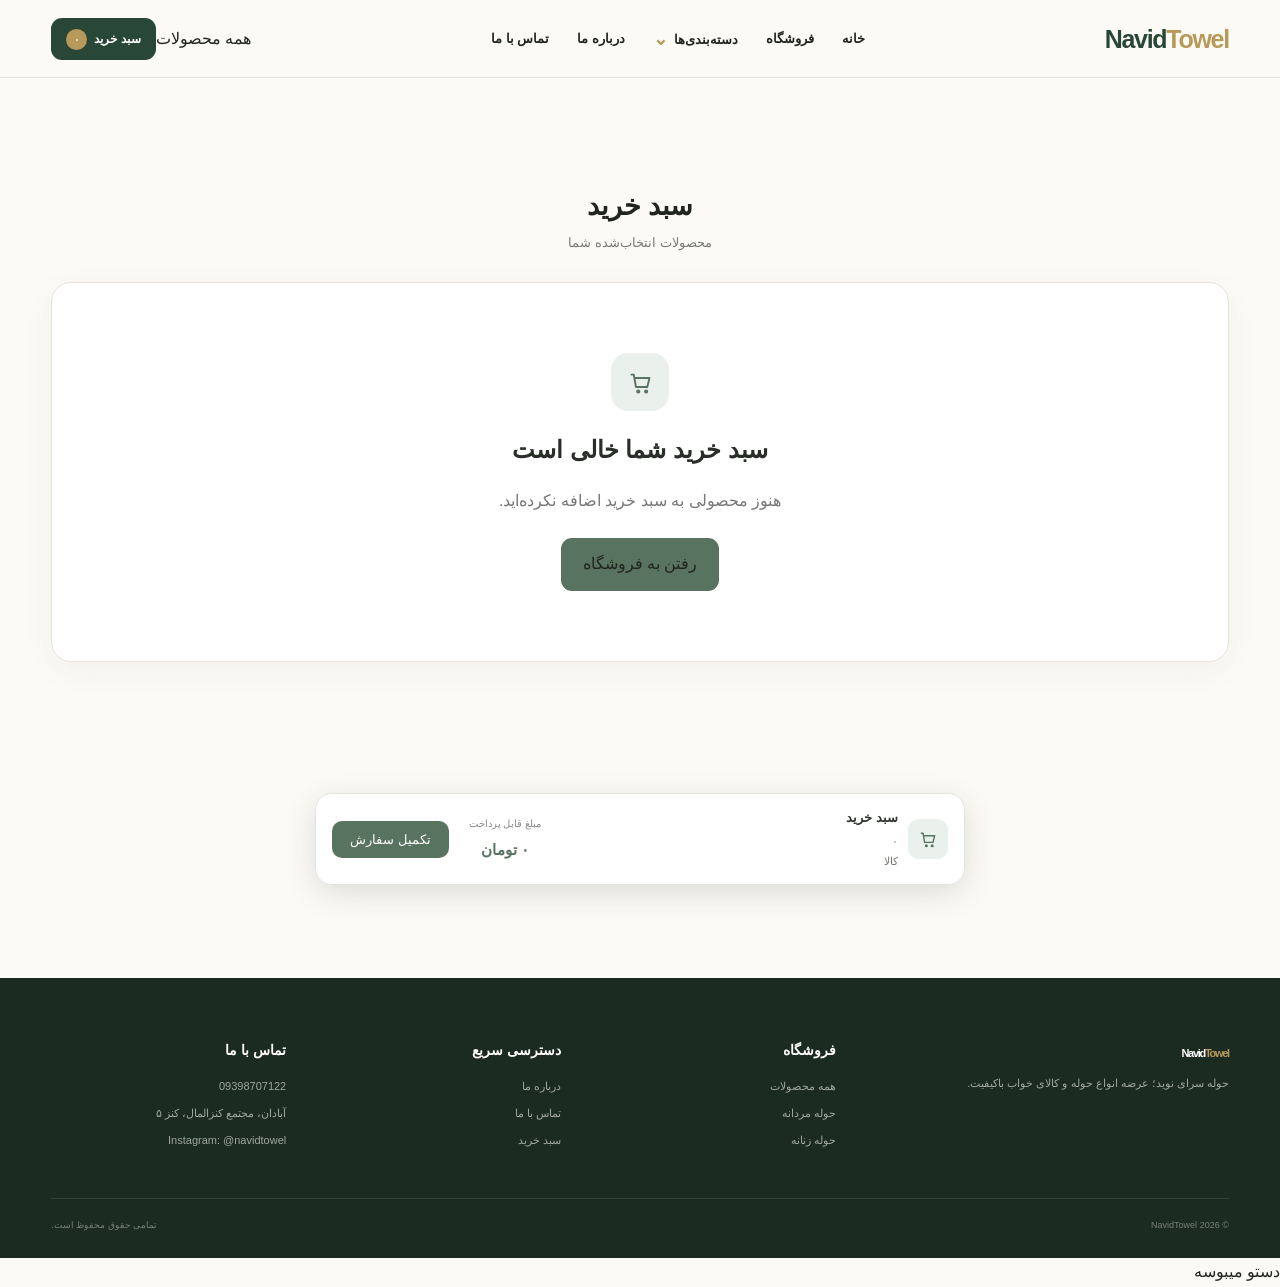
==== cart.html @ 25bb4049 "Update cart.html" ====
<!DOCTYPE html>
<html lang="fa" dir="rtl">
<head>
<meta charset="UTF-8">
<meta name="viewport" content="width=device-width, initial-scale=1.0">
<title>سبد خرید | NavidTowel</title>
<link rel="stylesheet" href="style.css">
<style>
/* =========================================================
   CART PAGE
========================================================= */
.cart-page {
    padding: 110px 0 150px;
    min-height: 100vh;
    font-family: Tahoma, Arial, sans-serif;
}
.cart-page,
.cart-page *,
.cart-bottom-bar,
.cart-bottom-bar *,
.footer,
.footer * {
    font-family: Tahoma, Arial, sans-serif;
}
/* =========================================================
   TITLE
========================================================= */
.cart-page-title {
    text-align: center;
    margin-bottom: 28px;
}
.cart-page-title h1 {
    font-size: 27px;
    margin: 0 0 5px;
    line-height: 1.4;
    color: #20251f;
}
.cart-page-title p {
    color: #777b73;
    margin: 0;
    font-size: 13px;
}
/* =========================================================
   MAIN LAYOUT
========================================================= */
.cart-layout {
    display: grid;
    grid-template-columns: 1fr 330px;
    gap: 25px;
    align-items: start;
}
/* =========================================================
   PRODUCTS
========================================================= */
.cart-products {
    display: flex;
    flex-direction: column;
    gap: 14px;
}
.cart-product {
    background: #fff;
    border: 1px solid #e8e5dc;
    border-radius: 18px;
    padding: 15px;
    display: flex;
    align-items: center;
    gap: 18px;
    box-shadow: 0 8px 30px rgba(30, 50, 38, .06);
    transition: .2s ease;
}
.cart-product:hover {
    box-shadow: 0 12px 35px rgba(30, 50, 38, .09);
    transform: translateY(-1px);
}
/* =========================================================
   PRODUCT IMAGE
========================================================= */
.cart-product-image {
    width: 105px;
    height: 105px;
    flex-shrink: 0;
    border-radius: 14px;
    overflow: hidden;
    background: #eef2ee;
    border: 1px solid #e1e8e1;
}
.cart-product-image img {
    width: 100%;
    height: 100%;
    object-fit: cover;
}
/* =========================================================
   PRODUCT INFO
========================================================= */
.cart-product-info {
    flex: 1;
    min-width: 0;
}
.cart-product-info h3 {
    margin: 0 0 8px;
    font-size: 17px;
    color: #252a25;
    line-height: 1.7;
}
.cart-product-price {
    color: #58735f;
    font-weight: bold;
    font-size: 14px;
}
.cart-product-old-price {
    color: #999;
    text-decoration: line-through;
    font-size: 12px;
    margin-right: 8px;
}
/* =========================================================
   QUANTITY
========================================================= */
.cart-product-controls {
    display: flex;
    align-items: center;
    gap: 7px;
}
.qty-btn {
    width: 32px;
    height: 32px;
    border: 1px solid #dce4dc;
    border-radius: 9px;
    background: #f0f4f0;
    color: #49604e;
    font-size: 18px;
    cursor: pointer;
    transition: .2s ease;
}
.qty-btn:hover {
    background: #dfe9e1;
    border-color: #cbd9cd;
}
.qty-number {
    min-width: 25px;
    text-align: center;
    font-weight: bold;
    color: #303730;
}
/* =========================================================
   TOTAL
========================================================= */
.cart-product-total {
    min-width: 125px;
    text-align: center;
    font-weight: bold;
    color: #58735f;
}
/* =========================================================
   REMOVE
========================================================= */
.remove-product {
    width: 34px;
    height: 34px;
    border: 1px solid #e4e4df;
    border-radius: 9px;
    background: #f7f7f4;
    color: #777;
    cursor: pointer;
    font-size: 17px;
    transition: .2s ease;
}
.remove-product:hover {
    background: #f3eaea;
    color: #9b5555;
    border-color: #ead6d6;
}
/* =========================================================
   ORDER SUMMARY
========================================================= */
.order-summary {
    background: #fff;
    border: 1px solid #e8e5dc;
    border-radius: 20px;
    padding: 22px;
    box-shadow: 0 8px 30px rgba(30, 50, 38, .07);
    position: sticky;
    top: 110px;
}
.order-summary h2 {
    margin: 0 0 20px;
    font-size: 19px;
    color: #252a25;
}
.summary-row {
    display: flex;
    justify-content: space-between;
    align-items: center;
    margin-bottom: 15px;
    color: #666;
    font-size: 14px;
    gap: 15px;
}
.summary-row strong {
    color: #333;
    text-align: left;
}
.summary-discount {
    color: #777 !important;
}
.summary-line {
    height: 1px;
    background: #e9e7df;
    margin: 18px 0;
}
.summary-final {
    display: flex;
    justify-content: space-between;
    align-items: center;
    gap: 15px;
}
.summary-final span {
    font-weight: bold;
    color: #303530;
}
.summary-final strong {
    color: #58735f;
    font-size: 20px;
}
.checkout-btn {
    width: 100%;
    border: none;
    background: #58735f;
    color: white;
    padding: 14px;
    border-radius: 12px;
    font-family: inherit;
    font-size: 14px;
    cursor: pointer;
    margin-top: 20px;
    transition: .2s ease;
}
.checkout-btn:hover {
    background: #4b6652;
    transform: translateY(-1px);
}
/* =========================================================
   BOTTOM CART
========================================================= */
.cart-bottom-bar {
    position: fixed;
    left: 50%;
    bottom: 15px;
    transform: translateX(-50%);
    width: min(650px, calc(100% - 30px));
    background: rgba(255,255,255,.97);
    border: 1px solid #e1e5df;
    border-radius: 17px;
    padding: 12px 16px;
    box-sizing: border-box;
    display: flex;
    align-items: center;
    gap: 20px;
    box-shadow: 0 8px 30px rgba(30,50,38,.14);
    z-index: 99999;
}
.bottom-cart-info {
    display: flex;
    align-items: center;
    gap: 10px;
}
.bottom-cart-icon {
    width: 40px;
    height: 40px;
    border-radius: 11px;
    background: #eaf0eb;
    display: flex;
    align-items: center;
    justify-content: center;
    color: #58735f;
}
.bottom-cart-icon svg {
    width: 20px;
    height: 20px;
}
.bottom-cart-text strong {
    display: block;
    font-size: 13px;
    color: #303530;
}
.bottom-cart-text span {
    display: block;
    color: #777b73;
    font-size: 11px;
    margin-top: 3px;
}
.bottom-cart-details {
    flex: 1;
    display: flex;
    justify-content: flex-end;
}
.bottom-detail {
    text-align: center;
}
.bottom-detail span {
    display: block;
    color: #888;
    font-size: 10px;
}
.bottom-detail strong {
    display: block;
    margin-top: 3px;
    font-size: 15px;
}
.bottom-final {
    color: #58735f;
}
.bottom-checkout {
    border: none;
    background: #58735f;
    color: white;
    font-family: inherit;
    padding: 11px 18px;
    border-radius: 10px;
    cursor: pointer;
    white-space: nowrap;
    transition: .2s ease;
}
.bottom-checkout:hover {
    background: #4b6652;
}
/* =========================================================
   EMPTY CART
========================================================= */
.empty-cart-page {
    background: #fff;
    border: 1px solid #e8e5dc;
    border-radius: 20px;
    padding: 70px 20px;
    text-align: center;
    box-shadow: 0 8px 30px rgba(30,50,38,.05);
}
.empty-cart-icon {
    width: 58px;
    height: 58px;
    margin: 0 auto 17px;
    border-radius: 17px;
    background: #eaf0eb;
    color: #58735f;
    display: flex;
    align-items: center;
    justify-content: center;
}
.empty-cart-icon svg {
    width: 27px;
    height: 27px;
}
.empty-cart-page h2 {
    margin: 0 0 8px;
    color: #292e29;
}
.empty-cart-page p {
    color: #777;
    margin-bottom: 22px;
}
.back-shop-btn {
    display: inline-block;
    background: #58735f;
    color: white;
    text-decoration: none;
    padding: 12px 22px;
    border-radius: 11px;
    transition: .2s ease;
}
.back-shop-btn:hover {
    background: #4b6652;
}
/* =========================================================
   MOBILE HEADER
========================================================= */
.mobile-menu-btn,
.mobile-cart-btn,
.mobile-menu,
.mobile-menu-overlay {
    display: none;
}
.mobile-header-actions {
    display: none;
}
.mobile-small-btn {
    width: 42px;
    height: 42px;
    border-radius: 12px;
    display: flex;
    align-items: center;
    justify-content: center;
    text-decoration: none;
    box-sizing: border-box;
    transition: .2s ease;
}
.mobile-small-btn svg {
    width: 19px;
    height: 19px;
}
.mobile-small-btn:first-child {
    background: #edf1ed;
    color: #58735f;
}
.mobile-small-btn:last-child {
    background: #58735f;
    color: #fff;
}
/* =========================================================
   MOBILE
========================================================= */
@media (max-width: 850px) {
    .header {
        padding: 8px 0 !important;
        position: fixed !important;
        top: 0;
        left: 0;
        right: 0;
        z-index: 9999;
    }
    .header-inner {
        display: flex !important;
        align-items: center !important;
        justify-content: space-between !important;
        position: relative;
        min-height: 42px;
    }
    .nav,
    .header-actions {
        display: none !important;
    }
    .mobile-menu-btn {
        display: flex;
        align-items: center;
        justify-content: center;
        width: 42px;
        height: 42px;
        border: none;
        border-radius: 12px;
        background: #edf1ed;
        color: #58735f;
        cursor: pointer;
        flex-shrink: 0;
    }
    .mobile-menu-btn svg {
        width: 21px;
        height: 21px;
    }
    .mobile-header-logo {
        position: absolute;
        left: 50%;
        transform: translateX(-50%);
        font-size: 18px !important;
        white-space: nowrap;
        margin: 0 !important;
    }
    .mobile-header-actions {
        display: flex;
        align-items: center;
        gap: 6px;
        margin-right: auto;
        flex-shrink: 0;
    }
    .mobile-cart-btn {
        display: none !important;
    }
    .cart-layout {
        grid-template-columns: 1fr;
    }
    .order-summary {
        display: none;
    }
    .cart-product {
        padding: 11px;
        gap: 11px;
        flex-wrap: wrap;
    }
    .cart-product-image {
        width: 75px;
        height: 75px;
    }
    .cart-product-info h3 {
        font-size: 14px;
    }
    .cart-product-price {
        font-size: 12px;
    }
    .cart-product-controls {
        order: 4;
        width: 100%;
        justify-content: flex-start;
    }
    .cart-product-total {
        margin-right: auto;
        min-width: auto;
        font-size: 12px;
    }
    .cart-bottom-bar {
        bottom: 9px;
        width: calc(100% - 18px);
        padding: 9px;
        gap: 8px;
    }
    .bottom-cart-icon {
        width: 34px;
        height: 34px;
    }
    .bottom-cart-icon svg {
        width: 17px;
        height: 17px;
    }
    .bottom-cart-text strong {
        font-size: 11px;
    }
    .bottom-cart-text span {
        font-size: 9px;
    }
    .bottom-detail span {
        font-size: 8px;
    }
    .bottom-detail strong {
        font-size: 12px;
    }
    .bottom-checkout {
        padding: 9px 10px;
        font-size: 10px;
    }
    /* =====================================================
       MOBILE MENU
    ===================================================== */
    .mobile-menu-overlay {
        display: block;
        position: fixed;
        inset: 0;
        background: rgba(0,0,0,.45);
        z-index: 9998;
        opacity: 0;
        visibility: hidden;
        transition: .25s ease;
    }
    .mobile-menu-overlay.active {
        opacity: 1;
        visibility: visible;
    }
    .mobile-menu {
        display: flex;
        flex-direction: column;
        position: fixed;
        top: 10px;
        right: 10px;
        bottom: 10px;
        width: 286px;
        max-width: calc(100vw - 20px);
        background: #fcfaf5;
        border-radius: 22px;
        z-index: 9999;
        box-shadow: 0 20px 60px rgba(0,0,0,.18);
        transform: translateX(calc(100% + 20px));
        transition: transform .3s ease;
        overflow: hidden;
        box-sizing: border-box;
    }
    .mobile-menu.active {
        transform: translateX(0);
    }
    .mobile-menu-header {
        min-height: 76px;
        padding: 15px 15px 10px;
        display: flex;
        align-items: center;
        justify-content: space-between;
        box-sizing: border-box;
    }
    .mobile-menu-brand {
        display: flex;
        align-items: center;
        gap: 10px;
    }
    .mobile-menu-logo-box {
        width: 42px;
        height: 42px;
        border-radius: 13px;
        background: #294737;
        color: white;
        display: grid;
        place-items: center;
        font-weight: bold;
        font-size: 20px;
    }
    .mobile-menu-brand strong {
        display: block;
        color: #294737;
        font-size: 14px;
    }
    .mobile-menu-brand span {
        display: block;
        color: #777;
        font-size: 10px;
        margin-top: 2px;
    }
    .mobile-menu-close {
        width: 38px;
        height: 38px;
        border: 0;
        border-radius: 11px;
        background: #f0f0f0;
        color: #222;
        font-size: 25px;
        cursor: pointer;
    }
    .mobile-menu-links {
        display: flex;
        flex-direction: column;
        gap: 3px;
        padding: 8px 12px;
        overflow-y: auto;
    }
    .mobile-menu-links a,
    .mobile-category-button {
        width: 100%;
        min-height: 47px;
        box-sizing: border-box;
        border: 0;
        background: transparent;
        border-radius: 13px;
        display: flex;
        align-items: center;
        gap: 11px;
        padding: 0 12px;
        color: #333;
        text-decoration: none;
        font-family: Tahoma, Arial, sans-serif;
        font-size: 12px;
        cursor: pointer;
        text-align: right;
    }
    .mobile-menu-links a:hover,
    .mobile-category-button:hover {
        background: #eef0ee;
    }
    .side-icon {
        width: 28px;
        text-align: center;
        color: #58735f;
        font-size: 15px;
        flex-shrink: 0;
        display: flex;
        align-items: center;
        justify-content: center;
    }
    .side-icon svg {
        width: 18px;
        height: 18px;
    }
    .mobile-category-button {
        justify-content: flex-start;
    }
    .side-arrow {
        margin-right: auto;
        transition: transform .2s ease;
    }
    .mobile-category-button.active .side-arrow {
        transform: rotate(180deg);
    }
    .mobile-category-list {
        display: none;
        padding: 3px 0 5px 0;
    }
    .mobile-category-list.active {
        display: block;
    }
    .mobile-category-list a {
        min-height: 37px;
        padding-right: 50px;
        font-size: 11px;
        background: transparent;
    }
    .mobile-menu-discount {
        position: relative;
    }
    .discount-badge {
        margin-right: auto;
        background: #58735f;
        color: white;
        border-radius: 20px;
        padding: 3px 8px;
        font-size: 9px;
    }
    .mobile-menu-bottom {
        margin-top: auto;
        display: grid;
        grid-template-columns: repeat(3, 1fr);
        gap: 7px;
        padding: 10px 12px 12px;
        border-top: 1px solid #e5dfd2;
    }
    .mobile-menu-bottom a {
        min-height: 55px;
        display: flex;
        flex-direction: column;
        align-items: center;
        justify-content: center;
        gap: 4px;
        background: #f0f0f0;
        color: #58735f;
        text-decoration: none;
        border-radius: 12px;
        font-size: 18px;
    }
    .mobile-menu-bottom a svg {
        width: 19px;
        height: 19px;
    }
    .mobile-menu-bottom small {
        font-size: 9px;
        color: #555;
    }
}
/* =========================================================
   SMALL PHONES
========================================================= */
@media (max-width: 500px) {
    .cart-page {
        padding-top: 95px;
        padding-bottom: 110px;
    }
    .cart-page-title {
        margin-bottom: 18px;
    }
    .cart-page-title h1 {
        font-size: 23px;
        margin-bottom: 3px;
    }
    .cart-page-title p {
        font-size: 12px;
    }
    .bottom-cart-info {
        flex: 1;
    }
    .bottom-checkout {
        padding: 10px 15px;
        font-size: 11px;
    }
}
/* =========================================================
   VERY SMALL PHONES
========================================================= */
@media (max-width: 360px) {
    .mobile-menu-btn,
    .mobile-small-btn {
        width: 36px;
        height: 36px;
    }
    .mobile-header-logo {
        font-size: 16px !important;
    }
    .bottom-cart-text {
        display: none;
    }
}
</style>
</head>
<body class="home-page">
<!-- =====================================================
     HEADER
===================================================== -->
<header class="header">
<div class="container header-inner">
<button
    type="button"
    class="mobile-menu-btn"
    id="mobileMenuBtn"
    aria-label="منو"
>
<svg
    viewBox="0 0 24 24"
    fill="none"
    stroke="currentColor"
    stroke-width="1.8"
    stroke-linecap="round"
>
    <path d="M4 7h16"/>
    <path d="M4 12h16"/>
    <path d="M4 17h16"/>
</svg>
</button>
<a
    href="index.html"
    class="logo mobile-header-logo"
>
    Navid<span>Towel</span>
</a>
<!-- موبایل: خانه + محصولات -->
<div class="mobile-header-actions">
<a
    href="index.html"
    class="mobile-small-btn"
    aria-label="صفحه اصلی"
>
<svg
    viewBox="0 0 24 24"
    fill="none"
    stroke="currentColor"
    stroke-width="1.7"
    stroke-linecap="round"
    stroke-linejoin="round"
>
    <path d="M3.5 10.8 12 4l8.5 6.8"/>
    <path d="M5.5 9.8V20h13V9.8"/>
    <path d="M9.5 20v-6h5v6"/>
</svg>
</a>
<a
    href="shop.html"
    class="mobile-small-btn"
    aria-label="فروشگاه"
>
<svg
    viewBox="0 0 24 24"
    fill="none"
    stroke="currentColor"
    stroke-width="1.7"
    stroke-linecap="round"
    stroke-linejoin="round"
>
    <path d="M4 8.5h16"/>
    <path d="M5 8.5 6.2 4h11.6L19 8.5"/>
    <path d="M5 8.5v11.5h14V8.5"/>
    <path d="M9 20v-6h6v6"/>
</svg>
</a>
</div>
<!-- دسکتاپ -->
<nav class="nav">
<a href="index.html">
    خانه
</a>
<a href="shop.html">
    فروشگاه
</a>
<div class="nav-category">
<button
    type="button"
    class="nav-category-btn"
>
    دسته‌بندی‌ها
    <span>⌄</span>
</button>
<div class="category-dropdown">
<a href="shop.html?category=men">
    حوله مردانه
</a>
<a href="shop.html?category=women">
    حوله زنانه
</a>
<a href="shop.html?category=kids">
    حوله بچگانه
</a>
<a href="shop.html?category=bath">
    حوله حمامی
</a>
<a href="shop.html?category=pool">
    حوله استخری
</a>
<a href="shop.html?category=meter">
    حوله متری
</a>
<a href="shop.html?category=robe">
    تن‌پوش
</a>
</div>
</div>
<a href="index.html#about">
    درباره ما
</a>
<a href="index.html#contact">
    تماس با ما
</a>
</nav>
<div class="header-actions">
<a
    href="shop.html"
    class="all-products-btn"
>
    همه محصولات
</a>
<button
    type="button"
    class="cart-btn"
    onclick="window.location.href='cart.html'"
>
    سبد خرید
    <b
        class="cartCount"
        id="headerCartCount"
    >
        0
    </b>
</button>
</div>
</div>
</header>
<!-- =====================================================
     MOBILE MENU
===================================================== -->
<div
    class="mobile-menu-overlay"
    id="mobileMenuOverlay"
></div>
<aside
    class="mobile-menu"
    id="mobileMenu"
>
<div class="mobile-menu-header">
<div class="mobile-menu-brand">
<div class="mobile-menu-logo-box">
    N
</div>
<div>
<strong>
    NavidTowel
</strong>
<span>
    فروشگاه حوله و کالای خواب
</span>
</div>
</div>
<button
    type="button"
    class="mobile-menu-close"
    id="mobileMenuClose"
    aria-label="بستن منو"
>
    ×
</button>
</div>
<nav class="mobile-menu-links">
<a href="index.html">
<span class="side-icon">
<svg
    viewBox="0 0 24 24"
    fill="none"
    stroke="currentColor"
    stroke-width="1.7"
    stroke-linecap="round"
    stroke-linejoin="round"
>
    <path d="M3.5 10.8 12 4l8.5 6.8"/>
    <path d="M5.5 9.8V20h13V9.8"/>
    <path d="M9.5 20v-6h5v6"/>
</svg>
</span>
<span>
    صفحه اصلی
</span>
</a>
<div>
<button
    type="button"
    class="mobile-category-button"
    id="mobileCategoryButton"
>
<span class="side-icon">
<svg
    viewBox="0 0 24 24"
    fill="none"
    stroke="currentColor"
    stroke-width="1.7"
    stroke-linecap="round"
>
    <path d="M4 6h16"/>
    <path d="M4 12h16"/>
    <path d="M4 18h16"/>
</svg>
</span>
<span>
    دسته‌بندی‌ها
</span>
<span
    class="side-arrow"
    id="mobileCategoryArrow"
>
    ⌄
</span>
</button>
<div
    class="mobile-category-list"
    id="mobileCategoryList"
>
<a href="shop.html?category=men">
    مردانه
</a>
<a href="shop.html?category=women">
    زنانه
</a>
<a href="shop.html?category=kids">
    بچگانه
</a>
<a href="shop.html?category=bath">
    حمامی
</a>
<a href="shop.html?category=pool">
    استخری
</a>
<a href="shop.html?category=meter">
    متری
</a>
<a href="shop.html?category=robe">
    تن‌پوش
</a>
</div>
</div>
<a
    href="index.html#discount"
    class="mobile-menu-discount"
>
<span class="side-icon">
    %
</span>
<span>
    تخفیفات
</span>
<span class="discount-badge">
    ویژه
</span>
</a>
<a href="tracking.html">
<span class="side-icon">
<svg
    viewBox="0 0 24 24"
    fill="none"
    stroke="currentColor"
    stroke-width="1.7"
    stroke-linecap="round"
>
    <circle cx="11" cy="11" r="6"/>
    <path d="m16 16 4 4"/>
</svg>
</span>
<span>
    پیگیری سفارش
</span>
</a>
<a href="index.html#about">
<span class="side-icon">
    i
</span>
<span>
    درباره ما
</span>
</a>
<a href="index.html#contact">
<span class="side-icon">
<svg
    viewBox="0 0 24 24"
    fill="none"
    stroke="currentColor"
    stroke-width="1.7"
    stroke-linecap="round"
    stroke-linejoin="round"
>
    <path d="M5 4h3l2 5-2.2 1.6a15 15 0 0 0 5.6 5.6L15 14l5 2v3c0 1-1 2-2 2C10.3 21 3 13.7 3 6c0-1 1-2 2-2Z"/>
</svg>
</span>
<span>
    تماس با ما
</span>
</a>
</nav>
<div class="mobile-menu-bottom">
<a href="shop.html">
<svg
    viewBox="0 0 24 24"
    fill="none"
    stroke="currentColor"
    stroke-width="1.7"
    stroke-linecap="round"
    stroke-linejoin="round"
>
    <path d="M4 8.5h16"/>
    <path d="M5 8.5 6.2 4h11.6L19 8.5"/>
    <path d="M5 8.5v11.5h14V8.5"/>
</svg>
<small>
    همه محصولات
</small>
</a>
<a href="cart.html">
<svg
    viewBox="0 0 24 24"
    fill="none"
    stroke="currentColor"
    stroke-width="1.7"
    stroke-linecap="round"
    stroke-linejoin="round"
>
    <path d="M4 5h2l2 11h10l2-8H7"/>
    <circle cx="10" cy="20" r="1"/>
    <circle cx="17" cy="20" r="1"/>
</svg>
<small>
    سبد خرید
</small>
</a>
<a
    href="https://instagram.com/navidtowel"
    target="_blank"
    rel="noopener noreferrer"
>
<svg
    viewBox="0 0 24 24"
    fill="none"
    stroke="currentColor"
    stroke-width="1.7"
    stroke-linecap="round"
    stroke-linejoin="round"
>
    <rect x="4" y="4" width="16" height="16" rx="4"/>
    <circle cx="12" cy="12" r="3.5"/>
    <circle cx="17.5" cy="6.7" r=".8" fill="currentColor" stroke="none"/>
</svg>
<small>
    اینستاگرام
</small>
</a>
</div>
</aside>
<!-- =====================================================
     CART PAGE
===================================================== -->
<main class="cart-page">
<div class="container">
<div class="cart-page-title">
<h1>
    سبد خرید
</h1>
<p>
    محصولات انتخاب‌شده شما
</p>
</div>
<div id="cartContent"></div>
</div>
</main>
<!-- =====================================================
     BOTTOM CART
===================================================== -->
<div
    class="cart-bottom-bar"
    id="cartBottomBar"
>
<div class="bottom-cart-info">
<div class="bottom-cart-icon">
<svg
    viewBox="0 0 24 24"
    fill="none"
    stroke="currentColor"
    stroke-width="1.7"
    stroke-linecap="round"
    stroke-linejoin="round"
>
    <path d="M4 5h2l2 11h10l2-8H7"/>
    <circle cx="10" cy="20" r="1"/>
    <circle cx="17" cy="20" r="1"/>
</svg>
</div>
<div class="bottom-cart-text">
<strong>
    سبد خرید
</strong>
<span>
    <span id="bottomQuantity">0</span>
    کالا
</span>
</div>
</div>
<div class="bottom-cart-details">
<div class="bottom-detail">
<span>
    مبلغ قابل پرداخت
</span>
<strong
    class="bottom-final"
    id="bottomFinal"
>
    0 تومان
</strong>
</div>
</div>
<button
    type="button"
    class="bottom-checkout"
    id="bottomCheckout"
    onclick="goCheckout()"
>
    تکمیل سفارش
</button>
</div>
<!-- =====================================================
     FOOTER
===================================================== -->
<footer
    class="footer"
    id="contact"
>
<div class="container">
<div class="footer-grid">
<div class="footer-brand">
<a
    href="index.html"
    class="logo"
>
    Navid<span>Towel</span>
</a>
<p>
    حوله سرای نوید؛ عرضه انواع حوله و کالای خواب باکیفیت.
</p>
</div>
<div>
<h3>
    فروشگاه
</h3>
<a href="shop.html">
    همه محصولات
</a>
<a href="shop.html?category=men">
    حوله مردانه
</a>
<a href="shop.html?category=women">
    حوله زنانه
</a>
</div>
<div>
<h3>
    دسترسی سریع
</h3>
<a href="index.html#about">
    درباره ما
</a>
<a href="index.html#contact">
    تماس با ما
</a>
<a href="cart.html">
    سبد خرید
</a>
</div>
<div>
<h3>
    تماس با ما
</h3>
<p>
    09398707122
</p>
<p>
    آبادان، مجتمع کنزالمال، کنز ۵
</p>
<p>
    Instagram: @navidtowel
</p>
</div>
</div>
<div class="footer-bottom">
<span>
    © 2026 NavidTowel
</span>
<span>
    تمامی حقوق محفوظ است.
</span>
</div>
</div>
</footer>
<script src="products.js"></script>
<script>
/* =====================================================
   CART
===================================================== */
let cart =
    JSON.parse(
        localStorage.getItem("navidTowelCart")
    ) || [];
/* =====================================================
   PRICE
===================================================== */
function price(value) {
    return Number(value || 0)
        .toLocaleString("fa-IR")
        + " تومان";
}
/* =====================================================
   SAVE
===================================================== */
function saveCart() {
    localStorage.setItem(
        "navidTowelCart",
        JSON.stringify(cart)
    );
}
/* =====================================================
   RENDER CART
===================================================== */
function renderCart() {
    const content =
        document.getElementById("cartContent");
    if (!content) return;
    if (!cart.length) {
        content.innerHTML = `
            <div class="empty-cart-page">
                <div class="empty-cart-icon">
                    <svg
                        viewBox="0 0 24 24"
                        fill="none"
                        stroke="currentColor"
                        stroke-width="1.7"
                        stroke-linecap="round"
                        stroke-linejoin="round"
                    >
                        <path d="M4 5h2l2 11h10l2-8H7"/>
                        <circle cx="10" cy="20" r="1"/>
                        <circle cx="17" cy="20" r="1"/>
                    </svg>
                </div>
                <h2>
                    سبد خرید شما خالی است
                </h2>
                <p>
                    هنوز محصولی به سبد خرید اضافه نکرده‌اید.
                </p>
                <a
                    href="shop.html"
                    class="back-shop-btn"
                >
                    رفتن به فروشگاه
                </a>
            </div>
        `;
        updateSummary();
        return;
    }
    content.innerHTML = `
        <div class="cart-layout">
            <div class="cart-products">
                ${
                    cart.map(item => {
                        const product =
                            products.find(
                                p =>
                                    String(p.id) === String(item.id)
                            );
                        if (!product) return "";
                        return `
                            <div class="cart-product">
                                <div class="cart-product-image">
                                    <img
                                        src="${product.image}"
                                        alt="${product.name}"
                                    >
                                </div>
                                <div class="cart-product-info">
                                    <h3>
                                        ${product.name}
                                    </h3>
                                    <div>
                                        <span class="cart-product-price">
                                            ${price(item.price)}
                                        </span>
                                        ${
                                            product.oldPrice &&
                                            Number(product.oldPrice) >
                                            Number(item.price)
                                            ?
                                            `
                                            <span class="cart-product-old-price">
                                                ${price(product.oldPrice)}
                                            </span>
                                            `
                                            :
                                            ""
                                        }
                                    </div>
                                </div>
                                <div class="cart-product-controls">
                                    <button
                                        type="button"
                                        class="qty-btn"
                                        onclick="changeQuantity('${item.id}', 1)"
                                        aria-label="افزایش تعداد"
                                    >
                                        +
                                    </button>
                                    <span class="qty-number">
                                        ${item.quantity}
                                    </span>
                                    <button
                                        type="button"
                                        class="qty-btn"
                                        onclick="changeQuantity('${item.id}', -1)"
                                        aria-label="کاهش تعداد"
                                    >
                                        −
                                    </button>
                                </div>
                                <div class="cart-product-total">
                                    ${price(
                                        Number(item.price) *
                                        Number(item.quantity)
                                    )}
                                </div>
                                <button
                                    type="button"
                                    class="remove-product"
                                    onclick="removeProduct('${item.id}')"
                                    aria-label="حذف محصول"
                                >
                                    ×
                                </button>
                            </div>
                        `;
                    }).join("")
                }
            </div>
            <div class="order-summary">
                <h2>
                    خلاصه سفارش
                </h2>
                <div class="summary-row">
                    <span>
                        مبلغ کالاها
                    </span>
                    <strong id="summarySubtotal">
                        ۰ تومان
                    </strong>
                </div>
                <div class="summary-row">
                    <span>
                        تخفیف
                    </span>
                    <strong
                        class="summary-discount"
                        id="summaryDiscount"
                    >
                        ۰ تومان
                    </strong>
                </div>
                <div class="summary-row">
                    <span>
                        ارسال
                    </span>
                    <strong>
                        محاسبه در مرحله بعد
                    </strong>
                </div>
                <div class="summary-line"></div>
                <div class="summary-final">
                    <span>
                        مبلغ قابل پرداخت
                    </span>
                    <strong id="summaryFinal">
                        ۰ تومان
                    </strong>
                </div>
                <button
                    type="button"
                    class="checkout-btn"
                    onclick="goCheckout()"
                >
                    تکمیل سفارش
                </button>
            </div>
        </div>
    `;
    updateSummary();
}
/* =====================================================
   CHANGE QUANTITY
===================================================== */
function changeQuantity(id, amount) {
    const item =
        cart.find(
            product =>
                String(product.id) === String(id)
        );
    if (!item) return;
    item.quantity =
        Number(item.quantity) +
        Number(amount);
    if (item.quantity <= 0) {
        cart =
            cart.filter(
                product =>
                    String(product.id) !== String(id)
            );
    }
    saveCart();
    renderCart();
}
/* =====================================================
   REMOVE PRODUCT
===================================================== */
function removeProduct(id) {
    cart =
        cart.filter(
            product =>
                String(product.id) !== String(id)
        );
    saveCart();
    renderCart();
}
/* =====================================================
   SUMMARY
===================================================== */
function updateSummary() {
    let subtotal = 0;
    let discount = 0;
    let quantity = 0;
    cart.forEach(item => {
        const product =
            products.find(
                p =>
                    String(p.id) === String(item.id)
            );
        const itemQuantity =
            Number(item.quantity || 0);
        const itemPrice =
            Number(item.price || 0);
        quantity += itemQuantity;
        subtotal +=
            itemPrice *
            itemQuantity;
        if (
            product &&
            product.oldPrice &&
            Number(product.oldPrice) > itemPrice
        ) {
            discount +=
                (
                    Number(product.oldPrice) -
                    itemPrice
                ) *
                itemQuantity;
        }
    });
    const finalPrice = subtotal;
    const summarySubtotal =
        document.getElementById("summarySubtotal");
    const summaryDiscount =
        document.getElementById("summaryDiscount");
    const summaryFinal =
        document.getElementById("summaryFinal");
    const bottomFinal =
        document.getElementById("bottomFinal");
    const bottomQuantity =
        document.getElementById("bottomQuantity");
    const headerCartCount =
        document.getElementById("headerCartCount");
    if (summarySubtotal) {
        summarySubtotal.textContent =
            price(subtotal);
    }
    if (summaryDiscount) {
        summaryDiscount.textContent =
            price(discount);
    }
    if (summaryFinal) {
        summaryFinal.textContent =
            price(finalPrice);
    }
    if (bottomFinal) {
        bottomFinal.textContent =
            price(finalPrice);
    }
    if (bottomQuantity) {
        bottomQuantity.textContent =
            quantity.toLocaleString("fa-IR");
    }
    if (headerCartCount) {
        headerCartCount.textContent =
            quantity.toLocaleString("fa-IR");
    }
}
/* =====================================================
   CHECKOUT
===================================================== */
function goCheckout() {
    if (!cart.length) {
        return;
    }
    window.location.href = "checkout.html";
}
/* =====================================================
   MOBILE MENU
===================================================== */
const mobileMenuBtn =
    document.getElementById("mobileMenuBtn");
const mobileMenu =
    document.getElementById("mobileMenu");
const mobileMenuClose =
    document.getElementById("mobileMenuClose");
const mobileMenuOverlay =
    document.getElementById("mobileMenuOverlay");
function openMobileMenu() {
    if (
        !mobileMenu ||
        !mobileMenuOverlay
    ) return;
    mobileMenu.classList.add("active");
    mobileMenuOverlay.classList.add("active");
    document.body.style.overflow = "hidden";
}
function closeMobileMenu() {
    if (
        !mobileMenu ||
        !mobileMenuOverlay
    ) return;
    mobileMenu.classList.remove("active");
    mobileMenuOverlay.classList.remove("active");
    document.body.style.overflow = "";
}
if (mobileMenuBtn) {
    mobileMenuBtn.addEventListener(
        "click",
        openMobileMenu
    );
}
if (mobileMenuClose) {
    mobileMenuClose.addEventListener(
        "click",
        closeMobileMenu
    );
}
if (mobileMenuOverlay) {
    mobileMenuOverlay.addEventListener(
        "click",
        closeMobileMenu
    );
}
document
    .querySelectorAll(".mobile-menu-links a")
    .forEach(link => {
        link.addEventListener(
            "click",
            closeMobileMenu
        );
    });
/* =====================================================
   MOBILE CATEGORIES
===================================================== */
const mobileCategoryButton =
    document.getElementById(
        "mobileCategoryButton"
    );
const mobileCategoryList =
    document.getElementById(
        "mobileCategoryList"
    );
if (
    mobileCategoryButton &&
    mobileCategoryList
) {
    mobileCategoryButton.addEventListener(
        "click",
        function () {
            mobileCategoryList.classList.toggle(
                "active"
            );
            mobileCategoryButton.classList.toggle(
                "active"
            );
        }
    );
}
/* =====================================================
   INIT
===================================================== */
renderCart();
</script>
</body>
</html>
دستو میبوسه
---- style.css ----
/* =========================================================
   NAVIDTOWEL — HOME DESIGN
========================================================= */
.home-page {
    --green: #294737;
    --green-dark: #1d3428;
    --green-soft: #e9eee9;
    --cream: #f7f3ea;
    --cream-2: #fcfaf5;
    --gold: #b79a5b;
    --gold-soft: #eee3cc;
    --text: #20251f;
    --muted: #777b73;
    --white: #fff;
    --border: #e5dfd2;
    --shadow: 0 20px 55px rgba(30, 50, 38, .10);
    font-family: Tahoma, Arial, sans-serif;
    direction: rtl;
    background: var(--cream-2);
    color: var(--text);
    line-height: 1.8;
    min-height: 100vh;
}
.home-page *,
.home-page *::before,
.home-page *::after {
    box-sizing: border-box;
}
.home-page {
    margin: 0;
    padding: 0;
}
.home-page a {
    text-decoration: none;
    color: inherit;
}
.home-page button,
.home-page input,
.home-page textarea,
.home-page select {
    font-family: Tahoma, Arial, sans-serif;
}
.home-page button {
    cursor: pointer;
}
.home-page.menu-open {
    overflow: hidden;
}
.home-page .container {
    width: min(1180px, 92%);
    margin-left: auto;
    margin-right: auto;
}
/* =========================================================
   HEADER
========================================================= */
.home-page .header {
    height: 78px;
    position: sticky;
    top: 0;
    z-index: 1000;
    background: rgba(252, 250, 245, .94);
    border-bottom: 1px solid rgba(229, 223, 210, .8);
    backdrop-filter: blur(18px);
    -webkit-backdrop-filter: blur(18px);
}
.home-page .header-inner {
    height: 78px;
    display: flex;
    align-items: center;
    justify-content: space-between;
    gap: 30px;
}
.home-page .logo {
    font-size: 25px;
    font-weight: 900;
    color: var(--green);
    letter-spacing: -1.3px;
    white-space: nowrap;
}
.home-page .logo span {
    color: var(--gold);
}
/* =========================================================
   DESKTOP NAV
========================================================= */
.home-page .nav {
    display: flex;
    align-items: center;
    gap: 28px;
}
.home-page .nav > a,
.home-page .nav-category-btn {
    font-size: 13px;
    font-weight: bold;
    color: var(--text);
}
.home-page .nav > a {
    position: relative;
    padding: 28px 0;
}
.home-page .nav > a::after {
    content: "";
    position: absolute;
    right: 0;
    bottom: 17px;
    width: 0;
    height: 2px;
    background: var(--gold);
    transition: .25s;
}
.home-page .nav > a:hover {
    color: var(--green);
}
.home-page .nav > a:hover::after {
    width: 100%;
}
/* =========================================================
   CATEGORY DROPDOWN
   CLICK + HOVER
========================================================= */
.home-page .nav-category {
    position: relative;
    height: 78px;
    display: flex;
    align-items: center;
}
.home-page .nav-category-btn {
    border: 0;
    background: none;
    display: flex;
    align-items: center;
    gap: 6px;
    cursor: pointer;
    padding: 10px 0;
}
.home-page .nav-category-btn span {
    color: var(--gold);
    font-size: 18px;
    transition: transform .2s ease;
}
/* حالت hover */
.home-page .nav-category:hover .nav-category-btn {
    color: var(--green);
}
/* حالت باز شده با کلیک */
.home-page .nav-category.open .nav-category-btn {
    color: var(--green);
}
.home-page .nav-category:hover .nav-category-btn span,
.home-page .nav-category.open .nav-category-btn span {
    transform: rotate(180deg);
}
.home-page .category-dropdown {
    position: absolute;
    top: 66px;
    right: -18px;
    width: 220px;
    padding: 9px;
    background: var(--white);
    border: 1px solid var(--border);
    border-radius: 15px;
    box-shadow: var(--shadow);
    opacity: 0;
    visibility: hidden;
    pointer-events: none;
    transform: translateY(8px);
    transition:
        opacity .22s ease,
        visibility .22s ease,
        transform .22s ease;
}
/* باز شدن با hover */
.home-page .nav-category:hover .category-dropdown,
/* باز شدن با click */
.home-page .nav-category.open .category-dropdown {
    opacity: 1;
    visibility: visible;
    pointer-events: auto;
    transform: translateY(0);
}
.home-page .category-dropdown a {
    display: block;
    padding: 10px 13px;
    border-radius: 9px;
    font-size: 12px;
    transition: .2s;
}
.home-page .category-dropdown a:hover {
    background: var(--green-soft);
    color: var(--green);
}
/* =========================================================
   CART BUTTON
========================================================= */
.home-page .header-actions {
    display: flex;
    align-items: center;
}
.home-page .cart-btn {
    border: 0;
    background: var(--green);
    color: white;
    min-height: 42px;
    padding: 0 15px;
    border-radius: 11px;
    display: flex;
    align-items: center;
    gap: 7px;
    font-size: 12px;
    font-weight: bold;
    cursor: pointer;
    transition: .2s;
}
.home-page .cart-btn:hover {
    background: var(--green-dark);
    transform: translateY(-2px);
}
.home-page .cart-btn b,
.home-page .cart-btn span,
.home-page .cart-count {
    min-width: 21px;
    height: 21px;
    border-radius: 50%;
    background: var(--gold);
    display: inline-flex;
    align-items: center;
    justify-content: center;
    color: white;
    font-size: 10px;
}
/* =========================================================
   MOBILE MENU BUTTON
========================================================= */
.home-page .mobile-menu-button {
    display: none;
    width: 42px;
    height: 42px;
    border: 1px solid var(--border);
    border-radius: 11px;
    background: white;
    align-items: center;
    justify-content: center;
    flex-direction: column;
    gap: 5px;
    cursor: pointer;
    position: relative;
    z-index: 10001;
}
.home-page .mobile-menu-button span {
    width: 19px;
    height: 2px;
    background: var(--green);
    border-radius: 5px;
}
/* =========================================================
   MOBILE SIDE MENU
========================================================= */
.home-page .mobile-menu-overlay {
    position: fixed;
    inset: 0;
    width: 100vw;
    height: 100vh;
    background: rgba(20, 30, 24, .45);
    opacity: 0;
    visibility: hidden;
    pointer-events: none;
    z-index: 9998;
    transition:
        opacity .25s ease,
        visibility .25s ease;
}
.home-page .mobile-menu-overlay.active {
    opacity: 1;
    visibility: visible;
    pointer-events: auto;
}
.home-page .mobile-side-menu {
    position: fixed;
    top: 10px;
    right: 10px;
    bottom: 10px;
    width: 286px;
    max-width: calc(100vw - 20px);
    display: flex;
    flex-direction: column;
    background: #fcfaf5;
    border: 1px solid rgba(183,154,91,.25);
    border-radius: 22px;
    box-shadow: 0 25px 70px rgba(20,40,28,.25);
    overflow: hidden;
    transform: translateX(calc(100% + 30px));
    opacity: 0;
    visibility: hidden;
    pointer-events: none;
    z-index: 9999;
    transition:
        transform .32s cubic-bezier(.22,.61,.36,1),
        opacity .25s ease,
        visibility .25s ease;
}
.home-page .mobile-side-menu.active {
    transform: translateX(0);
    opacity: 1;
    visibility: visible;
    pointer-events: auto;
}
/* =========================================================
   MOBILE SIDE HEADER
========================================================= */
.home-page .mobile-side-header {
    min-height: 76px;
    flex-shrink: 0;
    padding: 14px;
    display: flex;
    align-items: center;
    justify-content: space-between;
    border-bottom: 1px solid #e5dfd2;
    background: linear-gradient(
        135deg,
        #f7f3ea,
        #fcfaf5
    );
}
.home-page .mobile-side-brand {
    display: flex;
    align-items: center;
    gap: 11px;
    min-width: 0;
}
.home-page .mobile-side-logo {
    width: 39px;
    height: 39px;
    flex: 0 0 39px;
    border-radius: 13px;
    display: flex;
    align-items: center;
    justify-content: center;
    background: #294737;
    color: white;
    font-family: Georgia, serif;
    font-size: 21px;
    font-weight: bold;
    box-shadow: 0 7px 18px rgba(41,71,55,.20);
}
.home-page .mobile-side-brand strong {
    display: block;
    color: #1d3428;
    font-size: 14px;
    line-height: 1.3;
}
.home-page .mobile-side-brand span {
    display: block;
    margin-top: 3px;
    color: #777b73;
    font-size: 9px;
    white-space: nowrap;
}
.home-page .mobile-side-close {
    width: 34px;
    height: 34px;
    flex-shrink: 0;
    border: 1px solid #e5dfd2;
    border-radius: 11px;
    background: white;
    color: #294737;
    font-size: 23px;
    line-height: 1;
    display: flex;
    align-items: center;
    justify-content: center;
    cursor: pointer;
}
/* =========================================================
   MOBILE SIDE LINKS
========================================================= */
.home-page .mobile-side-links {
    flex: 1;
    padding: 13px 12px;
    overflow-y: auto;
    overflow-x: hidden;
}
.home-page .mobile-side-link {
    width: 100%;
    min-height: 47px;
    margin-bottom: 5px;
    padding: 0 13px;
    display: flex;
    align-items: center;
    gap: 12px;
    border: 0;
    border-radius: 13px;
    background: transparent;
    color: #20251f;
    font-family: Tahoma, Arial, sans-serif;
    font-size: 12px;
    font-weight: 500;
    text-decoration: none;
    cursor: pointer;
    transition:
        background .2s ease,
        color .2s ease,
        transform .2s ease;
}
.home-page .mobile-side-link:hover {
    background: #e9eee9;
    color: #294737;
    transform: translateX(-2px);
}
.home-page .side-icon {
    width: 31px;
    height: 31px;
    flex: 0 0 31px;
    border-radius: 10px;
    display: flex;
    align-items: center;
    justify-content: center;
    background: #f0eee6;
    color: #294737;
    font-size: 15px;
}
.home-page .mobile-side-link:hover .side-icon {
    background: #294737;
    color: white;
}
/* =========================================================
   MOBILE CATEGORY
========================================================= */
.home-page .mobile-side-category {
    margin-bottom: 5px;
}
.home-page .mobile-side-category-button {
    position: relative;
}
.home-page .side-arrow {
    margin-right: auto;
    color: #777b73;
    font-size: 17px;
    transition: transform .25s ease;
}
.home-page .mobile-side-category-button.active .side-arrow {
    transform: rotate(180deg);
}
.home-page .mobile-side-category-list {
    display: none;
    padding: 3px 12px 8px;
}
.home-page .mobile-side-category-list.active {
    display: block;
}
.home-page .mobile-side-category-list a {
    display: block;
    padding: 9px 48px 9px 12px;
    color: #777b73;
    text-decoration: none;
    font-size: 12px;
    border-radius: 9px;
    transition: .2s ease;
}
.home-page .mobile-side-category-list a:hover {
    color: #294737;
    background: #e9eee9;
}
/* =========================================================
   MOBILE DISCOUNT
========================================================= */
.home-page .mobile-side-discount {
    background: #f7f0df;
}
.home-page .mobile-side-discount:hover {
    background: #eee3cc;
}
.home-page .discount-badge {
    margin-right: auto;
    padding: 3px 7px;
    border-radius: 20px;
    background: #b79a5b;
    color: white;
    font-size: 9px;
    font-weight: bold;
}
/* =========================================================
   MOBILE BOTTOM BUTTONS
========================================================= */
.home-page .mobile-side-bottom {
    flex-shrink: 0;
    padding: 9px;
    display: grid;
    grid-template-columns: repeat(3, 1fr);
    gap: 5px;
    border-top: 1px solid #e5dfd2;
    background: #f7f3ea;
}
.home-page .mobile-bottom-button {
    min-height: 57px;
    padding: 7px 3px;
    border-radius: 13px;
    display: flex;
    flex-direction: column;
    align-items: center;
    justify-content: center;
    gap: 4px;
    background: white;
    border: 1px solid #e5dfd2;
    color: #294737;
    text-decoration: none;
    transition: .2s ease;
}
.home-page .mobile-bottom-button:hover {
    transform: translateY(-2px);
    background: #e9eee9;
    border-color: #294737;
}
.home-page .mobile-bottom-button span {
    font-size: 18px;
    line-height: 1;
}
.home-page .mobile-bottom-button small {
    font-size: 9px;
    color: #777b73;
    white-space: nowrap;
}
/* =========================================================
   HERO
========================================================= */
.home-page .hero {
    min-height: 650px;
    display: flex;
    align-items: center;
    background:
        radial-gradient(
            circle at 12% 18%,
            rgba(183,154,91,.11),
            transparent 28%
        ),
        var(--cream);
}
.home-page .hero-inner {
    display: grid;
    grid-template-columns: .92fr 1.08fr;
    align-items: center;
    gap: 70px;
    padding: 60px 0;
}
.home-page .hero-text {
    padding-right: 10px;
}
.home-page .hero-label {
    display: inline-block;
    color: var(--gold);
    font-size: 10px;
    font-weight: 900;
    letter-spacing: 2px;
    margin-bottom: 14px;
}
.home-page .hero h1 {
    color: var(--green-dark);
    font-size: clamp(42px, 5vw, 67px);
    line-height: 1.22;
    letter-spacing: -3px;
    margin: 0 0 22px;
}
.home-page .hero p {
    max-width: 520px;
    color: var(--muted);
    font-size: 15px;
    margin: 0 0 28px;
}
.home-page .hero-buttons {
    display: flex;
    align-items: center;
    gap: 10px;
    flex-wrap: wrap;
}
.home-page .btn-primary,
.home-page .btn-secondary,
.home-page .btn-light {
    min-height: 46px;
    padding: 0 22px;
    border-radius: 10px;
    display: inline-flex;
    align-items: center;
    justify-content: center;
    gap: 9px;
    font-size: 12px;
    font-weight: bold;
    transition: .25s;
}
.home-page .btn-primary {
    background: var(--green);
    color: white;
}
.home-page .btn-primary:hover {
    background: var(--green-dark);
    transform: translateY(-2px);
}
.home-page .btn-secondary {
    border: 1px solid var(--green);
    background: transparent;
    color: var(--green);
}
.home-page .btn-secondary:hover {
    background: var(--green);
    color: white;
}
.home-page .hero-mini-info {
    display: flex;
    gap: 30px;
    margin-top: 38px;
    padding-top: 22px;
    border-top: 1px solid var(--border);
}
.home-page .hero-mini-info div {
    display: flex;
    flex-direction: column;
}
.home-page .hero-mini-info strong {
    color: var(--green-dark);
    font-size: 11px;
}
.home-page .hero-mini-info span {
    color: var(--muted);
    font-size: 9px;
}
/* =========================================================
   HERO IMAGE
========================================================= */
.home-page .hero-visual {
    position: relative;
    height: 540px;
    overflow: hidden;
    border-radius: 30px;
    background: #ddd5c5;
    box-shadow: 0 30px 70px rgba(30,50,38,.14);
}
.home-page .hero-visual img {
    width: 100%;
    height: 100%;
    display: block;
    object-fit: cover;
}
.home-page .hero-overlay {
    position: absolute;
    inset: 0;
    background:
        linear-gradient(
            to top,
            rgba(20,35,27,.75),
            transparent 65%
        );
}
.home-page .hero-photo-text {
    position: absolute;
    right: 30px;
    bottom: 30px;
    z-index: 2;
    color: white;
}
.home-page .hero-photo-text span {
    display: block;
    font-size: 9px;
    letter-spacing: 2px;
    opacity: .75;
}
.home-page .hero-photo-text strong {
    display: block;
    font-size: 32px;
    line-height: 1.3;
}
.home-page .hero-badge {
    position: absolute;
    top: 24px;
    left: 24px;
    z-index: 3;
    padding: 11px 14px;
    background: rgba(255,255,255,.93);
    border-radius: 12px;
    box-shadow: 0 12px 30px rgba(0,0,0,.13);
}
.home-page .hero-badge small {
    display: block;
    color: var(--muted);
    font-size: 8px;
}
.home-page .hero-badge strong {
    color: var(--green);
    font-size: 11px;
}
/* =========================================================
   BENEFITS
========================================================= */
.home-page .benefits {
    background: var(--green);
    color: white;
}
.home-page .benefits-grid {
    display: grid;
    grid-template-columns: repeat(4, 1fr);
}
.home-page .benefit {
    min-height: 92px;
    padding: 18px;
    display: flex;
    align-items: center;
    gap: 12px;
    border-left: 1px solid rgba(255,255,255,.1);
}
.home-page .benefit:last-child {
    border-left: 0;
}
.home-page .benefit-icon {
    width: 39px;
    height: 39px;
    flex-shrink: 0;
    border-radius: 10px;
    background: rgba(255,255,255,.08);
    display: flex;
    align-items: center;
    justify-content: center;
    color: var(--gold);
    font-size: 19px;
}
.home-page .benefit strong {
    display: block;
    font-size: 12px;
}
.home-page .benefit span {
    display: block;
    color: rgba(255,255,255,.58);
    font-size: 9px;
}
/* =========================================================
   SECTIONS
========================================================= */
.home-page .section {
    padding: 88px 0;
}
.home-page .section-head {
    display: flex;
    align-items: flex-end;
    justify-content: space-between;
    gap: 20px;
    margin-bottom: 30px;
}
.home-page .section-label {
    color: var(--gold);
    font-size: 10px;
    font-weight: 900;
    letter-spacing: 1.5px;
}
.home-page .section-title {
    color: var(--green-dark);
    font-size: 31px;
    line-height: 1.35;
    margin: 4px 0;
}
.home-page .section-subtitle {
    color: var(--muted);
    font-size: 12px;
}
.home-page .view-all {
    color: var(--gold);
    font-size: 11px;
    font-weight: bold;
    white-space: nowrap;
    transition: .2s;
}
.home-page .view-all:hover {
    color: var(--green);
}
/* =========================================================
   CATEGORIES
========================================================= */
.home-page .categories {
    display: grid;
    grid-template-columns: repeat(4, 1fr);
    gap: 15px;
}
.home-page .category-card {
    min-height: 275px;
    position: relative;
    padding: 23px;
    overflow: hidden;
    border-radius: 18px;
    color: white;
    display: flex;
    flex-direction: column;
    justify-content: space-between;
    transition: .3s;
}
.home-page .category-card:hover {
    transform: translateY(-6px);
    box-shadow:
        0 20px 45px rgba(30,50,38,.14);
}
.home-page .category-bath {
    background: linear-gradient(145deg, #536e5d, #294737);
}
.home-page .category-pool {
    background: linear-gradient(145deg, #71877c, #4b6257);
}
.home-page .category-men {
    background: linear-gradient(145deg, #746d5d, #4e493f);
}
.home-page .category-women {
    background: linear-gradient(145deg, #a08f7b, #695b4e);
}
.home-page .category-card::before {
    content: "";
    position: absolute;
    width: 180px;
    height: 280px;
    left: -50px;
    bottom: -90px;
    border:
        1px solid rgba(255,255,255,.14);
    border-radius: 30px;
    transform: rotate(19deg);
}
.home-page .category-number {
    position: relative;
    z-index: 2;
    color: rgba(255,255,255,.55);
    font-size: 10px;
    letter-spacing: 2px;
}
.home-page .category-content {
    position: relative;
    z-index: 2;
}
.home-page .category-content h3 {
    font-size: 19px;
    margin: 0 0 5px;
}
.home-page .category-content p {
    max-width: 190px;
    color: rgba(255,255,255,.68);
    font-size: 10px;
    margin: 0 0 14px;
}
.home-page .category-content span {
    font-size: 10px;
}
/* =========================================================
   PRODUCTS
========================================================= */
.home-page .selected-products-section {
    background: var(--cream);
}
.home-page .products-heading-actions {
    display: flex;
    align-items: center;
    gap: 20px;
}
.home-page .slider-buttons {
    display: flex;
    gap: 6px;
}
.home-page .slider-button {
    width: 36px;
    height: 36px;
    border: 1px solid var(--border);
    border-radius: 9px;
    background: white;
    color: var(--green);
    display: flex;
    align-items: center;
    justify-content: center;
    font-size: 16px;
    cursor: pointer;
    transition: .2s;
}
.home-page .slider-button:hover {
    background: var(--green);
    border-color: var(--green);
    color: white;
}
.home-page .selected-products-section .products-slider {
    overflow: hidden;
}
.home-page .selected-products-section .products {
    display: flex;
    gap: 17px;
    overflow-x: auto;
    padding: 5px 2px 18px;
    scroll-behavior: smooth;
    scrollbar-width: none;
    scroll-snap-type: x mandatory;
}
.home-page .selected-products-section .products::-webkit-scrollbar {
    display: none;
}
.home-page .selected-products-section .product-card {
    flex: 0 0 calc((100% - 51px) / 4);
    min-width: 0;
    overflow: hidden;
    background: white;
    border: 1px solid var(--border);
    border-radius: 17px;
    scroll-snap-align: start;
    transition: .25s;
}
.home-page .selected-products-section .product-card:nth-child(n+6) {
    display: none;
}
.home-page .selected-products-section .product-card:hover {
    transform: translateY(-5px);
    box-shadow: var(--shadow);
}
.home-page .selected-products-section .product-image {
    height: 260px;
    position: relative;
    overflow: hidden;
    background: #e9e2d5;
}
.home-page .selected-products-section .product-image img {
    width: 100%;
    height: 100%;
    display: block;
    object-fit: cover;
}
.home-page .selected-products-section .product-info {
    padding: 16px;
}
.home-page .selected-products-section .product-info h3 {
    font-size: 14px;
    margin: 0 0 5px;
}
.home-page .selected-products-section .product-desc {
    color: var(--muted);
    font-size: 10px;
    margin: 0 0 13px;
    display: -webkit-box;
    -webkit-line-clamp: 2;
    -webkit-box-orient: vertical;
    overflow: hidden;
}
.home-page .selected-products-section .product-bottom {
    display: flex;
    align-items: center;
    justify-content: space-between;
    gap: 8px;
}
.home-page .selected-products-section .price {
    color: var(--green-dark);
    font-size: 13px;
    font-weight: 900;
}
.home-page .selected-products-section .add-cart {
    border: 0;
    background: var(--green);
    color: white;
    padding: 8px 10px;
    border-radius: 8px;
    font-size: 10px;
    font-weight: bold;
    cursor: pointer;
}
.home-page .selected-products-section .add-cart:hover {
    background: var(--green-dark);
}
.home-page .badge {
    position: absolute;
    top: 12px;
    right: 12px;
    z-index: 5;
    background: var(--gold);
    color: white;
    padding: 5px 8px;
    border-radius: 6px;
    font-size: 9px;
}
/* =========================================================
   PROMO
========================================================= */
.home-page .promo {
    min-height: 275px;
    position: relative;
    overflow: hidden;
    padding: 45px 55px;
    border-radius: 24px;
    background: var(--green-dark);
    color: white;
    display: flex;
    align-items: center;
    justify-content: space-between;
    gap: 30px;
}
.home-page .promo-decoration {
    position: absolute;
    left: -30px;
    bottom: -65px;
    font-size: 155px;
    font-weight: 900;
    color: rgba(255,255,255,.035);
    transform: rotate(-12deg);
}
.home-page .promo-content {
    position: relative;
    z-index: 2;
}
.home-page .promo-content > span {
    color: var(--gold);
    font-size: 9px;
    letter-spacing: 2px;
}
.home-page .promo h2 {
    font-size: 31px;
    line-height: 1.4;
    margin: 8px 0;
}
.home-page .promo p {
    color: rgba(255,255,255,.6);
    font-size: 11px;
    margin: 0;
}
.home-page .btn-light {
    position: relative;
    z-index: 2;
    background: white;
    color: var(--green);
    white-space: nowrap;
}
.home-page .btn-light:hover {
    background: var(--gold-soft);
    transform: translateY(-2px);
}
/* =========================================================
   ABOUT
========================================================= */
.home-page .about {
    display: grid;
    grid-template-columns: 1fr 1fr;
    align-items: center;
    gap: 70px;
}
.home-page .about-box {
    min-height: 420px;
    position: relative;
    overflow: hidden;
    border-radius: 25px;
    background:
        linear-gradient(
            140deg,
            #486451,
            #20382b
        );
}
.home-page .about-box::before,
.home-page .about-box::after {
    content: "";
    position: absolute;
    border:
        1px solid rgba(255,255,255,.1);
    border-radius: 50%;
}
.home-page .about-box::before {
    width: 330px;
    height: 330px;
    left: -100px;
    bottom: -110px;
}
.home-page .about-box::after {
    width: 460px;
    height: 460px;
    right: -220px;
    top: -210px;
}
.home-page .about-box-inner {
    position: absolute;
    inset: 0;
    z-index: 2;
    display: flex;
    flex-direction: column;
    align-items: center;
    justify-content: center;
    color: white;
}
.home-page .about-box-inner span {
    color: var(--gold);
    font-size: 10px;
    letter-spacing: 3px;
    margin-bottom: 10px;
}
.home-page .about-box-inner strong {
    font-size: 63px;
    line-height: 1;
    letter-spacing: -3px;
}
.home-page .about-box-inner small {
    display: block;
    margin-top: 8px;
    color: rgba(255,255,255,.5);
    font-size: 11px;
    letter-spacing: 6px;
    text-align: center;
}
.home-page .about-text h2 {
    color: var(--green-dark);
    font-size: 34px;
    line-height: 1.5;
    margin: 5px 0 20px;
}
.home-page .about-text p {
    color: var(--muted);
    font-size: 13px;
    margin: 0 0 13px;
}
/* =========================================================
   REVIEWS
========================================================= */
.home-page .reviews {
    display: grid;
    grid-template-columns: repeat(3, 1fr);
    gap: 17px;
}
.home-page .review {
    background: white;
    border: 1px solid var(--border);
    border-radius: 17px;
    padding: 23px;
    transition: .25s;
}
.home-page .review:hover {
    transform: translateY(-4px);
    box-shadow: var(--shadow);
}
.home-page .review-top {
    display: flex;
    align-items: center;
    justify-content: space-between;
    margin-bottom: 14px;
}
.home-page .stars {
    color: var(--gold);
    font-size: 14px;
    letter-spacing: 1px;
}
.home-page .review-top > span {
    color: #a2a49e;
    font-size: 9px;
}
.home-page .review p {
    color: var(--muted);
    font-size: 11px;
    min-height: 55px;
    margin: 0 0 15px;
}
.home-page .review strong {
    color: var(--green-dark);
    font-size: 11px;
}
/* =========================================================
   FOOTER
========================================================= */
.home-page .footer {
    background: #1c2b22;
    color: white;
    padding: 60px 0 25px;
}
.home-page .footer-grid {
    display: grid;
    grid-template-columns: 1.5fr 1fr 1fr 1fr;
    gap: 40px;
    padding-bottom: 40px;
}
.home-page .footer h3 {
    font-size: 14px;
    margin: 0 0 14px;
}
.home-page .footer p,
.home-page .footer a {
    display: block;
    color: rgba(255,255,255,.58);
    font-size: 11px;
    margin: 0 0 7px;
}
.home-page .footer a:hover {
    color: white;
}
.home-page .footer-brand .logo {
    display: inline-block;
    color: white;
    margin-bottom: 10px;
}
.home-page .footer-brand .logo span {
    color: var(--gold);
}
.home-page .footer-bottom {
    padding-top: 18px;
    border-top: 1px solid rgba(255,255,255,.1);
    display: flex;
    justify-content: space-between;
    color: rgba(255,255,255,.4);
    font-size: 9px;
}
/* =========================================================
   CART MODAL
========================================================= */
.home-page .cart-modal,
.home-page .cartModal {
    position: fixed;
    inset: 0;
    z-index: 5000;
    background: rgba(0,0,0,.55);
    display: none;
    align-items: center;
    justify-content: center;
    padding: 20px;
}
.home-page .cart-modal.active,
.home-page .cartModal.active {
    display: flex;
}
.home-page .cart-box {
    width: min(500px, 100%);
    max-height: 85vh;
    overflow-y: auto;
    padding: 25px;
    background: var(--cream-2);
    border-radius: 20px;
}
.home-page .cart-header {
    display: flex;
    align-items: center;
    justify-content: space-between;
    margin-bottom: 20px;
}
.home-page .closeCart {
    border: 0;
    background: transparent;
    font-size: 25px;
    cursor: pointer;
}
.home-page .cart-total {
    display: flex;
    justify-content: space-between;
    padding: 18px 0;
    border-top: 1px solid var(--border);
    margin-top: 15px;
}
.home-page .checkout {
    width: 100%;
    border: 0;
    padding: 13px;
    border-radius: 9px;
    background: var(--green);
    color: white;
    font-weight: bold;
    cursor: pointer;
}
/* =========================================================
   HERO IMAGE SLIDER
========================================================= */
.home-page .hero-slider-section {
    padding-top: 25px;
    padding-bottom: 50px;
}
.home-page .hero-slider-section > .container {
    width: 100%;
}
.home-page .hero-slider {
    position: relative;
    width: 100%;
    height: min(62vh, 620px);
    min-height: 330px;
    overflow: hidden;
    border-radius: 28px;
    background: #e9eee9;
    box-shadow:
        0 18px 45px rgba(30, 50, 40, 0.10);
}
.home-page .hero-slide {
    position: absolute;
    inset: 0;
    width: 100%;
    height: 100%;
    opacity: 0;
    visibility: hidden;
    transition:
        opacity 0.65s ease,
        visibility 0.65s ease;
}
.home-page .hero-slide.active {
    opacity: 1;
    visibility: visible;
}
.home-page .hero-slide img {
    display: block;
    width: 100%;
    height: 100%;
    object-fit: cover;
}
.home-page .hero-slider-arrow {
    position: absolute;
    top: 50%;
    transform: translateY(-50%);
    z-index: 5;
    width: 48px;
    height: 48px;
    border: 1px solid rgba(255,255,255,0.65);
    border-radius: 50%;
    background: rgba(255,255,255,0.88);
    color: #294737;
    font-size: 22px;
    cursor: pointer;
    display: flex;
    align-items: center;
    justify-content: center;
    box-shadow:
        0 8px 25px rgba(0,0,0,0.12);
    transition:
        transform 0.2s ease,
        background 0.2s ease;
}
.home-page .hero-slider-prev {
    right: 20px;
}
.home-page .hero-slider-next {
    left: 20px;
}
.home-page .hero-slider-arrow:hover {
    transform:
        translateY(-50%)
        scale(1.08);
    background: #ffffff;
}
.home-page .hero-slider-dots {
    position: absolute;
    z-index: 6;
    bottom: 18px;
    left: 50%;
    transform: translateX(-50%);
    display: flex;
    gap: 8px;
    padding: 7px 10px;
    border-radius: 50px;
    background: rgba(0,0,0,0.20);
    backdrop-filter: blur(6px);
}
.home-page .hero-dot {
    width: 8px;
    height: 8px;
    padding: 0;
    border: 0;
    border-radius: 50%;
    background: rgba(255,255,255,0.65);
    cursor: pointer;
    transition:
        width 0.25s ease,
        background 0.25s ease;
}
.home-page .hero-dot.active {
    width: 25px;
    border-radius: 20px;
    background: #ffffff;
}
.home-page .hero-text-under {
    width: 100%;
    max-width: 850px;
    margin: 0 auto;
    padding-top: 48px;
    text-align: center;
}
.home-page .hero-text-under .hero-buttons {
    justify-content: center;
}
.home-page .hero-text-under .hero-mini-info {
    justify-content: center;
}
/* =========================================================
   CART NOTIFICATION
========================================================= */
.cart-toast {
    position: fixed;
    top: 24px;
    right: 24px;
    z-index: 99999;
    display: flex;
    align-items: center;
    gap: 12px;
    min-width: 250px;
    max-width: calc(100vw - 32px);
    padding: 13px 17px;
    background: #ffffff;
    color: #222222;
    border: 1px solid rgba(0, 0, 0, 0.07);
    border-radius: 14px;
    box-shadow:
        0 12px 35px rgba(0, 0, 0, 0.14);
    opacity: 0;
    transform:
        translateY(-15px)
        scale(.96);
    pointer-events: none;
    transition:
        opacity .25s ease,
        transform .25s ease;
}
.cart-toast.show {
    opacity: 1;
    transform:
        translateY(0)
        scale(1);
}
.cart-toast-icon {
    width: 30px;
    height: 30px;
    flex: 0 0 30px;
    display: flex;
    align-items: center;
    justify-content: center;
    border-radius: 50%;
    background: #111111;
    color: #ffffff;
    font-size: 16px;
    font-weight: 700;
}
.cart-toast-text {
    font-size: 14px;
    font-weight: 600;
    line-height: 1.6;
}
/* =========================================================
   CART ITEM IMAGE
========================================================= */
.cart-item-image {
    width: 58px;
    height: 58px;
    flex: 0 0 58px;
    overflow: hidden;
    border-radius: 10px;
    background: #f5f5f5;
}
.cart-item-image img {
    width: 100%;
    height: 100%;
    display: block;
    object-fit: cover;
}
/* =========================================================
   EMPTY CART
========================================================= */
.empty-cart {
    min-height: 190px;
    display: flex;
    flex-direction: column;
    align-items: center;
    justify-content: center;
    gap: 7px;
    text-align: center;
    color: #777;
}
.empty-cart-icon {
    font-size: 38px;
    margin-bottom: 5px;
}
.empty-cart strong {
    color: #222;
    font-size: 15px;
}
.empty-cart span {
    font-size: 12px;
}
/* =========================================================
   CART BUTTON EFFECT
========================================================= */
.cart-btn {
    transition:
        transform .2s ease,
        background .2s ease;
}
.cart-btn:active {
    transform: scale(.96);
}
/* =========================================================
   PRODUCT PAGE
========================================================= */
.product-page .product-main {
    padding: 34px 0 80px;
    background:
        linear-gradient(
            180deg,
            var(--cream-2) 0%,
            var(--cream) 100%
        );
    min-height: 70vh;
}
/* =========================================================
   BREADCRUMB
========================================================= */
.product-breadcrumb {
    display: flex;
    align-items: center;
    gap: 9px;
    margin-bottom: 25px;
    color: var(--muted);
    font-size: 13px;
}
.product-breadcrumb a {
    color: var(--muted);
    text-decoration: none;
    transition: .2s;
}
.product-breadcrumb a:hover {
    color: var(--green);
}
.product-breadcrumb span {
    color: #b4aa99;
}
.product-breadcrumb strong {
    color: var(--green);
    font-weight: 700;
    max-width: 330px;
    overflow: hidden;
    text-overflow: ellipsis;
    white-space: nowrap;
}
/* =========================================================
   MAIN PRODUCT
========================================================= */
.product-detail {
    display: grid;
    grid-template-columns:
        minmax(0, 1.05fr)
        minmax(0, .95fr);
    gap: 58px;
    align-items: start;
    background: rgba(255,255,255,.58);
    border: 1px solid var(--border);
    border-radius: 28px;
    padding: 28px;
    box-shadow: var(--shadow);
}
/* =========================================================
   GALLERY
========================================================= */
.product-gallery {
    min-width: 0;
}
.product-main-image {
    position: relative;
    width: 100%;
    aspect-ratio: 1 / 1;
    background:
        linear-gradient(
            145deg,
            #f1eee6,
            #fffdf8
        );
    border-radius: 23px;
    overflow: hidden;
    border: 1px solid var(--border);
}
.product-main-image img {
    width: 100%;
    height: 100%;
    display: block;
    object-fit: cover;
    transition:
        opacity .2s ease,
        transform .35s ease;
}
.product-main-image:hover img {
    transform: scale(1.015);
}
.product-image-badge {
    position: absolute;
    top: 18px;
    right: 18px;
    z-index: 5;
    background: var(--gold);
    color: #fff;
    padding: 7px 13px;
    border-radius: 999px;
    font-size: 12px;
    font-weight: 700;
    box-shadow:
        0 7px 20px rgba(183,154,91,.25);
}
.product-gallery-arrow {
    position: absolute;
    top: 50%;
    transform: translateY(-50%);
    width: 43px;
    height: 43px;
    border: 1px solid rgba(255,255,255,.7);
    border-radius: 50%;
    background: rgba(255,255,255,.88);
    color: var(--green);
    display: flex;
    align-items: center;
    justify-content: center;
    cursor: pointer;
    font-size: 18px;
    box-shadow:
        0 7px 22px rgba(30,50,38,.13);
    transition: .2s;
    z-index: 4;
}
.product-gallery-arrow:hover {
    background: var(--green);
    color: #fff;
}
.product-gallery-prev {
    right: 15px;
}
.product-gallery-next {
    left: 15px;
}
/* =========================================================
   THUMBNAILS
========================================================= */
.product-thumbnails {
    display: flex;
    gap: 10px;
    margin-top: 13px;
    overflow-x: auto;
    scrollbar-width: thin;
    padding-bottom: 2px;
}
.product-thumbnail {
    flex: 0 0 76px;
    width: 76px;
    height: 76px;
    padding: 0;
    border-radius: 13px;
    overflow: hidden;
    background: #fff;
    border: 1px solid var(--border);
    cursor: pointer;
    opacity: .68;
    transition: .2s;
}
.product-thumbnail:hover,
.product-thumbnail.active {
    opacity: 1;
    border-color: var(--gold);
    box-shadow:
        0 5px 15px rgba(183,154,91,.16);
}
.product-thumbnail img {
    width: 100%;
    height: 100%;
    display: block;
    object-fit: cover;
}
/* =========================================================
   DOTS
========================================================= */
.product-gallery-dots {
    display: flex;
    align-items: center;
    justify-content: center;
    gap: 6px;
    margin-top: 12px;
}
.product-gallery-dot {
    width: 7px;
    height: 7px;
    border: 0;
    padding: 0;
    border-radius: 50%;
    background: #cfc8ba;
    cursor: pointer;
    transition: .2s;
}
.product-gallery-dot.active {
    width: 22px;
    border-radius: 99px;
    background: var(--green);
}
/* =========================================================
   PRODUCT INFO
========================================================= */
.product-detail-info {
    padding: 14px 4px 8px;
    display: flex;
    flex-direction: column;
    min-width: 0;
}
.product-category-tags {
    display: flex;
    flex-wrap: wrap;
    gap: 7px;
    margin-bottom: 15px;
}
.product-category-tags a {
    text-decoration: none;
    color: var(--green);
    background: var(--green-soft);
    border: 1px solid rgba(41,71,55,.10);
    padding: 6px 11px;
    border-radius: 999px;
    font-size: 11px;
    font-weight: 700;
    transition: .2s;
}
.product-category-tags a:hover {
    background: var(--green);
    color: #fff;
}
.product-detail-title {
    color: var(--green-dark);
    font-size: clamp(25px, 3vw, 37px);
    line-height: 1.55;
    margin: 0 0 15px;
    font-weight: 800;
}
.product-detail-description {
    color: var(--muted);
    font-size: 14px;
    line-height: 2.1;
    max-width: 610px;
    margin-bottom: 23px;
}
/* =========================================================
   PRICE
========================================================= */
.product-price-box {
    display: flex;
    align-items: baseline;
    flex-wrap: wrap;
    gap: 13px;
    padding: 18px 0;
    border-top: 1px solid var(--border);
    border-bottom: 1px solid var(--border);
}
.product-price-current {
    color: var(--green);
    font-size: 25px;
    font-weight: 900;
}
.product-price-old {
    color: #aaa397;
    text-decoration: line-through;
    font-size: 13px;
}
.product-discount-text {
    display: inline-flex;
    width: fit-content;
    margin-top: 11px;
    padding: 5px 10px;
    border-radius: 8px;
    background: var(--gold-soft);
    color: #876d35;
    font-size: 11px;
    font-weight: 800;
}
/* =========================================================
   BUY
========================================================= */
.product-buy-row {
    display: grid;
    grid-template-columns:
        110px
        minmax(0, 1fr);
    gap: 11px;
    margin-top: 25px;
}
.product-quantity {
    height: 52px;
    display: flex;
    align-items: center;
    justify-content: space-between;
    background: #fff;
    border: 1px solid var(--border);
    border-radius: 14px;
    overflow: hidden;
}
.product-quantity button {
    width: 34px;
    height: 100%;
    border: 0;
    background: transparent;
    color: var(--green);
    font-size: 20px;
    cursor: pointer;
    transition: .2s;
}
.product-quantity button:hover {
    background: var(--green-soft);
}
.product-quantity span {
    color: var(--green-dark);
    font-size: 15px;
    font-weight: 800;
}
.product-add-button {
    height: 52px;
    border: 0;
    border-radius: 14px;
    background: var(--green);
    color: #fff;
    cursor: pointer;
    font-family: inherit;
    font-size: 14px;
    font-weight: 800;
    box-shadow:
        0 12px 25px rgba(41,71,55,.18);
    transition:
        transform .2s,
        background .2s,
        box-shadow .2s;
}
.product-add-button:hover {
    background: var(--green-dark);
    transform: translateY(-2px);
    box-shadow:
        0 16px 30px rgba(41,71,55,.23);
}
.product-add-button:active {
    transform: translateY(0);
}
.product-add-button span {
    margin-left: 6px;
}
/* =========================================================
   TRUST
========================================================= */
.product-trust-row {
    display: grid;
    grid-template-columns:
        repeat(3, 1fr);
    gap: 7px;
    margin-top: 17px;
}
.product-trust-row div {
    display: flex;
    align-items: center;
    justify-content: center;
    gap: 5px;
    color: var(--muted);
    font-size: 10px;
    padding: 9px 5px;
    background: var(--cream);
    border-radius: 10px;
}
.product-trust-row span {
    color: var(--gold);
    font-weight: 900;
}
/* =========================================================
   SECTION HEADINGS
========================================================= */
.product-spec-section,
.product-related-section {
    margin-top: 65px;
}
.product-section-heading {
    margin-bottom: 22px;
}
.product-section-heading > span {
    color: var(--gold);
    font-size: 11px;
    font-weight: 800;
    letter-spacing: .5px;
}
.product-section-heading h2 {
    margin: 5px 0 0;
    color: var(--green-dark);
    font-size: 25px;
    font-weight: 800;
}
/* =========================================================
   SPECS
========================================================= */
.product-spec-grid {
    display: grid;
    grid-template-columns:
        repeat(2, minmax(0, 1fr));
    gap: 10px;
}
.product-spec-item {
    display: flex;
    align-items: center;
    justify-content: space-between;
    gap: 20px;
    min-height: 54px;
    padding: 12px 17px;
    background: rgba(255,255,255,.72);
    border: 1px solid var(--border);
    border-radius: 13px;
}
.product-spec-item span {
    color: var(--muted);
    font-size: 12px;
}
.product-spec-item strong {
    color: var(--green);
    font-size: 13px;
    text-align: left;
}
/* =========================================================
   RELATED PRODUCTS
========================================================= */
.product-related-grid {
    display: grid;
    grid-template-columns:
        repeat(4, minmax(0, 1fr));
    gap: 18px;
}
.product-related-card {
    background: #fff;
    border: 1px solid var(--border);
    border-radius: 19px;
    overflow: hidden;
    cursor: pointer;
    box-shadow:
        0 12px 35px rgba(30,50,38,.06);
    transition:
        transform .2s,
        box-shadow .2s;
}
.product-related-card:hover {
    transform: translateY(-4px);
    box-shadow:
        0 18px 40px rgba(30,50,38,.11);
}
.product-related-image {
    position: relative;
    aspect-ratio: 1 / 1;
    background: var(--cream);
    overflow: hidden;
}
.product-related-image img {
    width: 100%;
    height: 100%;
    display: block;
    object-fit: cover;
    transition: transform .3s;
}
.product-related-card:hover
.product-related-image img {
    transform: scale(1.035);
}
.product-related-image .badge {
    position: absolute;
    top: 11px;
    right: 11px;
    z-index: 2;
    background: var(--gold);
    color: #fff;
    padding: 5px 9px;
    border-radius: 999px;
    font-size: 10px;
}
.product-related-info {
    padding: 14px;
}
.product-related-info h3 {
    margin: 0 0 13px;
    color: var(--green-dark);
    font-size: 14px;
    line-height: 1.7;
    min-height: 47px;
}
.product-related-bottom {
    display: flex;
    align-items: center;
    justify-content: space-between;
    gap: 8px;
}
.product-related-bottom strong {
    color: var(--green);
    font-size: 13px;
}
.product-related-cart {
    border: 0;
    background: var(--green-soft);
    color: var(--green);
    border-radius: 9px;
    padding: 7px 10px;
    font-family: inherit;
    font-size: 10px;
    font-weight: 800;
    cursor: pointer;
    transition: .2s;
}
.product-related-cart:hover {
    background: var(--green);
    color: #fff;
}
/* =========================================================
   NOT FOUND
========================================================= */
.product-not-found {
    grid-column: 1 / -1;
    min-height: 430px;
    display: flex;
    flex-direction: column;
    align-items: center;
    justify-content: center;
    text-align: center;
    padding: 50px;
}
.product-not-found-icon {
    width: 76px;
    height: 76px;
    display: flex;
    align-items: center;
    justify-content: center;
    border-radius: 50%;
    background: var(--green-soft);
    color: var(--green);
    font-size: 32px;
    font-weight: 900;
    margin-bottom: 18px;
}
.product-not-found h1 {
    color: var(--green-dark);
    margin: 0 0 8px;
    font-size: 25px;
}
.product-not-found p {
    color: var(--muted);
    margin: 0 0 22px;
    font-size: 13px;
}
.product-back-shop {
    display: inline-flex;
    align-items: center;
    justify-content: center;
    padding: 12px 22px;
    background: var(--green);
    color: #fff;
    text-decoration: none;
    border-radius: 12px;
    font-size: 13px;
    font-weight: 800;
}
/* =========================================================
   RESPONSIVE
========================================================= */
@media (max-width: 1000px) {
    .home-page .nav {
        gap: 17px;
    }
    .home-page .hero-inner {
        gap: 40px;
    }
    .home-page .hero h1 {
        font-size: 47px;
    }
    .home-page .categories {
        grid-template-columns: repeat(2, 1fr);
    }
    .home-page .selected-products-section .product-card {
        flex-basis: calc((100% - 34px) / 3);
    }
}
@media (max-width: 900px) {
    .product-detail {
        grid-template-columns: 1fr;
        gap: 28px;
        padding: 18px;
        border-radius: 21px;
    }
    .product-detail-info {
        padding: 3px 2px 5px;
    }
    .product-related-grid {
        grid-template-columns:
            repeat(2, minmax(0, 1fr));
    }
}
@media (max-width: 800px) {
    .home-page .header,
    .home-page .header-inner {
        height: 68px;
    }
    .home-page .mobile-menu-button {
        display: flex;
    }
    .home-page .nav {
        display: none;
    }
    .home-page .header-inner {
        gap: 10px;
    }
    .home-page .logo {
        font-size: 22px;
    }
    .home-page .header-actions .cart-btn span {
        display: none;
    }
    .home-page .cart-btn {
        padding: 0 11px;
    }
    .home-page .hero {
        min-height: auto;
    }
    .home-page .hero-inner {
        grid-template-columns: 1fr;
        gap: 30px;
        padding: 40px 0 55px;
    }
    .home-page .hero-text {
        order: 1;
    }
    .home-page .hero-visual {
        order: 2;
        height: 420px;
    }
    .home-page .hero h1 {
        font-size: 43px;
    }
    .home-page .benefits-grid {
        grid-template-columns: 1fr 1fr;
    }
    .home-page .benefit {
        border-bottom:
            1px solid rgba(255,255,255,.1);
    }
    .home-page .about {
        grid-template-columns: 1fr;
        gap: 40px;
    }
    .home-page .reviews {
        grid-template-columns: 1fr;
    }
    .home-page .footer-grid {
        grid-template-columns: 1fr 1fr;
    }
}
@media (max-width: 768px) {
    .home-page .hero-slider-section {
        padding-top: 15px;
        padding-bottom: 35px;
    }
    .home-page .hero-slider {
        height: 48vh;
        min-height: 260px;
        border-radius: 20px;
    }
    .home-page .hero-slider-arrow {
        width: 40px;
        height: 40px;
        font-size: 18px;
    }
    .home-page .hero-slider-prev {
        right: 12px;
    }
    .home-page .hero-slider-next {
        left: 12px;
    }
    .home-page .hero-slider-dots {
        bottom: 12px;
    }
    .home-page .hero-text-under {
        padding-top: 32px;
        text-align: center;
    }
    .home-page .hero-text-under .hero-mini-info {
        flex-wrap: wrap;
    }
}
@media (max-width: 600px) {
    .home-page .container {
        width: 94%;
    }
    .home-page .hero-inner {
        padding-top: 32px;
    }
    .home-page .hero h1 {
        font-size: 36px;
        letter-spacing: -1.5px;
    }
    .home-page .hero p {
        font-size: 13px;
    }
    .home-page .hero-mini-info {
        gap: 17px;
        margin-top: 28px;
    }
    .home-page .hero-mini-info strong {
        font-size: 10px;
    }
    .home-page .hero-mini-info span {
        font-size: 8px;
    }
    .home-page .hero-visual {
        height: 360px;
        border-radius: 20px;
    }
    .home-page .hero-photo-text {
        right: 20px;
        bottom: 20px;
    }
    .home-page .hero-photo-text strong {
        font-size: 25px;
    }
    .home-page .hero-badge {
        top: 15px;
        left: 15px;
    }
    .home-page .benefit {
        padding: 13px 9px;
        gap: 7px;
    }
    .home-page .benefit-icon {
        width: 31px;
        height: 31px;
        font-size: 15px;
    }
    .home-page .section {
        padding: 60px 0;
    }
    .home-page .section-head {
        flex-direction: column;
        align-items: flex-start;
        margin-bottom: 24px;
    }
    .home-page .section-title {
        font-size: 25px;
    }
    .home-page .products-heading-actions {
        width: 100%;
        justify-content: space-between;
    }
    .home-page .categories {
        grid-template-columns: 1fr 1fr;
        gap: 10px;
    }
    .home-page .category-card {
        min-height: 215px;
        padding: 17px;
        border-radius: 14px;
    }
    .home-page .category-content h3 {
        font-size: 16px;
    }
    .home-page .category-content p {
        font-size: 9px;
    }
    .home-page .selected-products-section .product-card {
        flex: 0 0 calc((100% - 10px) / 2);
    }
    .home-page .selected-products-section .product-image {
        height: 205px;
    }
    .home-page .selected-products-section .product-info {
        padding: 12px;
    }
    .home-page .selected-products-section .product-info h3 {
        font-size: 12px;
    }
    .home-page .selected-products-section .price {
        font-size: 10px;
    }
    .home-page .selected-products-section .add-cart {
        font-size: 8px;
        padding: 7px;
    }
    .home-page .promo {
        padding: 32px 24px;
        flex-direction: column;
        align-items: flex-start;
        min-height: auto;
        border-radius: 18px;
    }
    .home-page .promo h2 {
        font-size: 25px;
    }
    .home-page .promo-decoration {
        font-size: 90px;
    }
    .home-page .about-box {
        min-height: 280px;
    }
    .home-page .about-box-inner strong {
        font-size: 51px;
    }
    .home-page .about-text h2 {
        font-size: 27px;
    }
    .home-page .footer-grid {
        grid-template-columns: 1fr 1fr;
        gap: 28px 18px;
    }
    .home-page .footer-bottom {
        flex-direction: column;
        gap: 5px;
        text-align: center;
    }
    .home-page .hero-slider {
        height: 48vh;
        min-height: 260px;
        border-radius: 20px;
    }
    /* PRODUCT MOBILE */
    .product-page .product-main {
        padding-top: 20px;
        padding-bottom: 55px;
    }
    .product-breadcrumb {
        font-size: 11px;
        margin-bottom: 15px;
    }
    .product-detail {
        padding: 11px;
        gap: 20px;
        border-radius: 17px;
    }
    .product-main-image {
        border-radius: 16px;
    }
    .product-gallery-arrow {
        width: 37px;
        height: 37px;
        font-size: 15px;
    }
    .product-gallery-prev {
        right: 10px;
    }
    .product-gallery-next {
        left: 10px;
    }
    .product-thumbnail {
        flex-basis: 62px;
        width: 62px;
        height: 62px;
        border-radius: 10px;
    }
    .product-detail-title {
        font-size: 24px;
        line-height: 1.55;
        margin-bottom: 10px;
    }
    .product-detail-description {
        font-size: 12px;
        line-height: 2;
        margin-bottom: 17px;
    }
    .product-price-current {
        font-size: 21px;
    }
    .product-buy-row {
        grid-template-columns:
            92px
            minmax(0, 1fr);
        gap: 8px;
        margin-top: 19px;
    }
    .product-quantity {
        height: 48px;
    }
    .product-add-button {
        height: 48px;
        font-size: 12px;
    }
    .product-trust-row {
        gap: 5px;
    }
    .product-trust-row div {
        font-size: 9px;
        padding: 8px 2px;
    }
    .product-spec-section,
    .product-related-section {
        margin-top: 45px;
    }
    .product-section-heading h2 {
        font-size: 21px;
    }
    .product-spec-grid {
        grid-template-columns: 1fr;
        gap: 8px;
    }
    .product-spec-item {
        min-height: 50px;
        padding: 10px 13px;
    }
    .product-related-grid {
        grid-template-columns:
            repeat(2, minmax(0, 1fr));
        gap: 10px;
    }
    .product-related-info {
        padding: 10px;
    }
    .product-related-info h3 {
        font-size: 12px;
        min-height: 42px;
        margin-bottom: 9px;
    }
    .product-related-bottom strong {
        font-size: 10px;
    }
    .product-related-cart {
        font-size: 9px;
        padding: 6px 8px;
    }
    .cart-toast {
        top: 14px;
        right: 14px;
        left: 14px;
        width: auto;
        min-width: 0;
        justify-content: flex-start;
        padding: 12px 14px;
        border-radius: 13px;
    }
    .cart-toast-text {
        font-size: 13px;
    }
    .cart-item-image {
        width: 50px;
        height: 50px;
        flex-basis: 50px;
    }
}
@media (max-width: 480px) {
    .home-page .hero-slider {
        height: 42vh;
        min-height: 230px;
        border-radius: 16px;
    }
    .home-page .hero-slider-arrow {
        width: 36px;
        height: 36px;
    }
}
@media (max-width: 400px) {
    .home-page .categories {
        grid-template-columns: 1fr;
    }
    .home-page .category-card {
        min-height: 190px;
    }
    .home-page .selected-products-section .product-card {
        flex-basis: 82%;
    }
    .home-page .hero-mini-info {
        gap: 10px;
    }
    .product-related-grid {
        grid-template-columns: 1fr;
    }
}
@media (max-width: 360px) {
    .home-page .mobile-side-menu {
        width: 274px;
    }
    .home-page .mobile-side-bottom {
        gap: 4px;
        padding: 8px;
    }
}
/* =========================================================
   DESKTOP — HIDE MOBILE MENU
========================================================= */
@media (min-width: 801px) {
    .home-page .mobile-menu-button,
    .home-page .mobile-menu-overlay,
    .home-page .mobile-side-menu {
        display: none;
    }
}
/* =========================================================
   MOBILE BOTTOM BUTTONS — GREEN
========================================================= */
@media (max-width: 800px) {
    .home-page .mobile-side-bottom .mobile-bottom-button {
        background: #294737 !important;
        border: 1px solid #294737 !important;
        color: #ffffff !important;
        box-shadow:
            0 5px 14px rgba(41, 71, 55, .14);
    }
    .home-page .mobile-side-bottom .mobile-bottom-button:hover {
        background: #1d3428 !important;
        border-color: #1d3428 !important;
        color: #ffffff !important;
        transform: translateY(-2px);
    }
    .home-page .mobile-side-bottom .mobile-bottom-button span {
        color: #ffffff !important;
    }
    .home-page .mobile-side-bottom .mobile-bottom-button small {
        color: #ffffff !important;
    }
    .home-page .mobile-side-bottom .mobile-bottom-button:active {
        transform: scale(.97);
    }
}
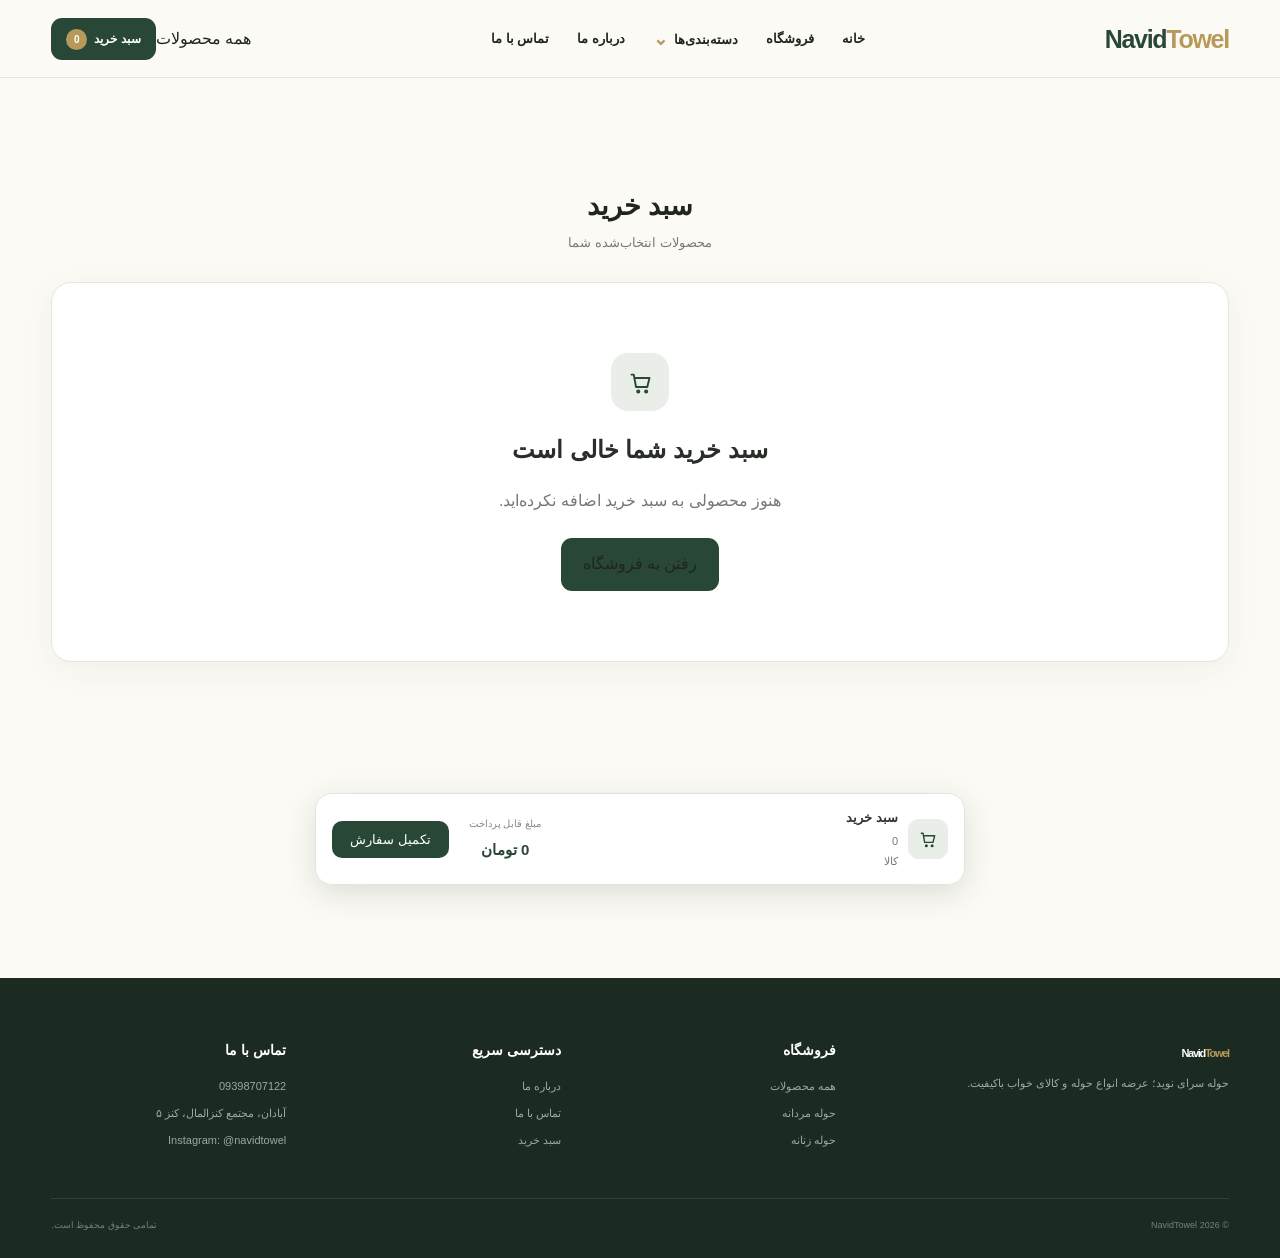
==== commit 07494447: "Update cart.html" ====
--- a/cart.html
+++ b/cart.html
@@ -81,7 +81,7 @@
     flex-shrink: 0;
     border-radius: 14px;
     overflow: hidden;
-    background: #eef2ee;
+    background: #e9eee9;
     border: 1px solid #e1e8e1;
 }
 .cart-product-image img {
@@ -103,7 +103,7 @@
     line-height: 1.7;
 }
 .cart-product-price {
-    color: #58735f;
+    color: #294737;
     font-weight: bold;
     font-size: 14px;
 }
@@ -126,8 +126,8 @@
     height: 32px;
     border: 1px solid #dce4dc;
     border-radius: 9px;
-    background: #f0f4f0;
-    color: #49604e;
+    background: #e9eee9;
+    color: #294737;
     font-size: 18px;
     cursor: pointer;
     transition: .2s ease;
@@ -149,7 +149,7 @@
     min-width: 125px;
     text-align: center;
     font-weight: bold;
-    color: #58735f;
+    color: #294737;
 }
 /* =========================================================
    REMOVE
@@ -219,13 +219,13 @@
     color: #303530;
 }
 .summary-final strong {
-    color: #58735f;
+    color: #294737;
     font-size: 20px;
 }
 .checkout-btn {
     width: 100%;
     border: none;
-    background: #58735f;
+    background: #294737;
     color: white;
     padding: 14px;
     border-radius: 12px;
@@ -236,7 +236,7 @@
     transition: .2s ease;
 }
 .checkout-btn:hover {
-    background: #4b6652;
+    background: #1d3428;
     transform: translateY(-1px);
 }
 /* =========================================================
@@ -268,11 +268,11 @@
     width: 40px;
     height: 40px;
     border-radius: 11px;
-    background: #eaf0eb;
+    background: #e9eee9;
     display: flex;
     align-items: center;
     justify-content: center;
-    color: #58735f;
+    color: #294737;
 }
 .bottom-cart-icon svg {
     width: 20px;
@@ -308,11 +308,11 @@
     font-size: 15px;
 }
 .bottom-final {
-    color: #58735f;
+    color: #294737;
 }
 .bottom-checkout {
     border: none;
-    background: #58735f;
+    background: #294737;
     color: white;
     font-family: inherit;
     padding: 11px 18px;
@@ -322,7 +322,7 @@
     transition: .2s ease;
 }
 .bottom-checkout:hover {
-    background: #4b6652;
+    background: #1d3428;
 }
 /* =========================================================
    EMPTY CART
@@ -340,8 +340,8 @@
     height: 58px;
     margin: 0 auto 17px;
     border-radius: 17px;
-    background: #eaf0eb;
-    color: #58735f;
+    background: #e9eee9;
+    color: #294737;
     display: flex;
     align-items: center;
     justify-content: center;
@@ -360,7 +360,7 @@
 }
 .back-shop-btn {
     display: inline-block;
-    background: #58735f;
+    background: #294737;
     color: white;
     text-decoration: none;
     padding: 12px 22px;
@@ -368,7 +368,7 @@
     transition: .2s ease;
 }
 .back-shop-btn:hover {
-    background: #4b6652;
+    background: #1d3428;
 }
 /* =========================================================
    MOBILE HEADER
@@ -398,11 +398,11 @@
     height: 19px;
 }
 .mobile-small-btn:first-child {
-    background: #edf1ed;
-    color: #58735f;
+    background: #e9eee9;
+    color: #294737;
 }
 .mobile-small-btn:last-child {
-    background: #58735f;
+    background: #294737;
     color: #fff;
 }
 /* =========================================================
@@ -436,8 +436,8 @@
         height: 42px;
         border: none;
         border-radius: 12px;
-        background: #edf1ed;
-        color: #58735f;
+        background: #e9eee9;
+        color: #294737;
         cursor: pointer;
         flex-shrink: 0;
     }
@@ -635,12 +635,12 @@
     }
     .mobile-menu-links a:hover,
     .mobile-category-button:hover {
-        background: #eef0ee;
+        background: #e9eee9;
     }
     .side-icon {
         width: 28px;
         text-align: center;
-        color: #58735f;
+        color: #294737;
         font-size: 15px;
         flex-shrink: 0;
         display: flex;
@@ -679,7 +679,7 @@
     }
     .discount-badge {
         margin-right: auto;
-        background: #58735f;
+        background: #294737;
         color: white;
         border-radius: 20px;
         padding: 3px 8px;
@@ -701,7 +701,7 @@
         justify-content: center;
         gap: 4px;
         background: #f0f0f0;
-        color: #58735f;
+        color: #294737;
         text-decoration: none;
         border-radius: 12px;
         font-size: 18px;
@@ -715,7 +715,7 @@
         color: #555;
     }
 }
-/* =========================================================
+/* =====================================================
    SMALL PHONES
 ========================================================= */
 @media (max-width: 500px) {
@@ -741,7 +741,7 @@
         font-size: 11px;
     }
 }
-/* =========================================================
+/* =====================================================
    VERY SMALL PHONES
 ========================================================= */
 @media (max-width: 360px) {
@@ -760,9 +760,6 @@
 </style>
 </head>
 <body class="home-page">
-<!-- =====================================================
-     HEADER
-===================================================== -->
 <header class="header">
 <div class="container header-inner">
 <button
@@ -789,7 +786,6 @@
 >
     Navid<span>Towel</span>
 </a>
-<!-- موبایل: خانه + محصولات -->
 <div class="mobile-header-actions">
 <a
     href="index.html"
@@ -829,14 +825,9 @@
 </svg>
 </a>
 </div>
-<!-- دسکتاپ -->
 <nav class="nav">
-<a href="index.html">
-    خانه
-</a>
-<a href="shop.html">
-    فروشگاه
-</a>
+<a href="index.html">خانه</a>
+<a href="shop.html">فروشگاه</a>
 <div class="nav-category">
 <button
     type="button"
@@ -846,35 +837,17 @@
     <span>⌄</span>
 </button>
 <div class="category-dropdown">
-<a href="shop.html?category=men">
-    حوله مردانه
-</a>
-<a href="shop.html?category=women">
-    حوله زنانه
-</a>
-<a href="shop.html?category=kids">
-    حوله بچگانه
-</a>
-<a href="shop.html?category=bath">
-    حوله حمامی
-</a>
-<a href="shop.html?category=pool">
-    حوله استخری
-</a>
-<a href="shop.html?category=meter">
-    حوله متری
-</a>
-<a href="shop.html?category=robe">
-    تن‌پوش
-</a>
-</div>
-</div>
-<a href="index.html#about">
-    درباره ما
-</a>
-<a href="index.html#contact">
-    تماس با ما
-</a>
+<a href="shop.html?category=men">حوله مردانه</a>
+<a href="shop.html?category=women">حوله زنانه</a>
+<a href="shop.html?category=kids">حوله بچگانه</a>
+<a href="shop.html?category=bath">حوله حمامی</a>
+<a href="shop.html?category=pool">حوله استخری</a>
+<a href="shop.html?category=meter">حوله متری</a>
+<a href="shop.html?category=robe">تن‌پوش</a>
+</div>
+</div>
+<a href="index.html#about">درباره ما</a>
+<a href="index.html#contact">تماس با ما</a>
 </nav>
 <div class="header-actions">
 <a
@@ -899,9 +872,6 @@
 </div>
 </div>
 </header>
-<!-- =====================================================
-     MOBILE MENU
-===================================================== -->
 <div
     class="mobile-menu-overlay"
     id="mobileMenuOverlay"
@@ -916,12 +886,8 @@
     N
 </div>
 <div>
-<strong>
-    NavidTowel
-</strong>
-<span>
-    فروشگاه حوله و کالای خواب
-</span>
+<strong>NavidTowel</strong>
+<span>فروشگاه حوله و کالای خواب</span>
 </div>
 </div>
 <button
@@ -949,9 +915,7 @@
     <path d="M9.5 20v-6h5v6"/>
 </svg>
 </span>
-<span>
-    صفحه اصلی
-</span>
+<span>صفحه اصلی</span>
 </a>
 <div>
 <button
@@ -972,9 +936,7 @@
     <path d="M4 18h16"/>
 </svg>
 </span>
-<span>
-    دسته‌بندی‌ها
-</span>
+<span>دسته‌بندی‌ها</span>
 <span
     class="side-arrow"
     id="mobileCategoryArrow"
@@ -986,27 +948,13 @@
     class="mobile-category-list"
     id="mobileCategoryList"
 >
-<a href="shop.html?category=men">
-    مردانه
-</a>
-<a href="shop.html?category=women">
-    زنانه
-</a>
-<a href="shop.html?category=kids">
-    بچگانه
-</a>
-<a href="shop.html?category=bath">
-    حمامی
-</a>
-<a href="shop.html?category=pool">
-    استخری
-</a>
-<a href="shop.html?category=meter">
-    متری
-</a>
-<a href="shop.html?category=robe">
-    تن‌پوش
-</a>
+<a href="shop.html?category=men">مردانه</a>
+<a href="shop.html?category=women">زنانه</a>
+<a href="shop.html?category=kids">بچگانه</a>
+<a href="shop.html?category=bath">حمامی</a>
+<a href="shop.html?category=pool">استخری</a>
+<a href="shop.html?category=meter">متری</a>
+<a href="shop.html?category=robe">تن‌پوش</a>
 </div>
 </div>
 <a
@@ -1016,9 +964,7 @@
 <span class="side-icon">
     %
 </span>
-<span>
-    تخفیفات
-</span>
+<span>تخفیفات</span>
 <span class="discount-badge">
     ویژه
 </span>
@@ -1036,17 +982,13 @@
     <path d="m16 16 4 4"/>
 </svg>
 </span>
-<span>
-    پیگیری سفارش
-</span>
+<span>پیگیری سفارش</span>
 </a>
 <a href="index.html#about">
 <span class="side-icon">
     i
 </span>
-<span>
-    درباره ما
-</span>
+<span>درباره ما</span>
 </a>
 <a href="index.html#contact">
 <span class="side-icon">
@@ -1061,9 +1003,7 @@
     <path d="M5 4h3l2 5-2.2 1.6a15 15 0 0 0 5.6 5.6L15 14l5 2v3c0 1-1 2-2 2C10.3 21 3 13.7 3 6c0-1 1-2 2-2Z"/>
 </svg>
 </span>
-<span>
-    تماس با ما
-</span>
+<span>تماس با ما</span>
 </a>
 </nav>
 <div class="mobile-menu-bottom">
@@ -1080,9 +1020,7 @@
     <path d="M5 8.5 6.2 4h11.6L19 8.5"/>
     <path d="M5 8.5v11.5h14V8.5"/>
 </svg>
-<small>
-    همه محصولات
-</small>
+<small>همه محصولات</small>
 </a>
 <a href="cart.html">
 <svg
@@ -1097,9 +1035,7 @@
     <circle cx="10" cy="20" r="1"/>
     <circle cx="17" cy="20" r="1"/>
 </svg>
-<small>
-    سبد خرید
-</small>
+<small>سبد خرید</small>
 </a>
 <a
     href="https://instagram.com/navidtowel"
@@ -1118,31 +1054,19 @@
     <circle cx="12" cy="12" r="3.5"/>
     <circle cx="17.5" cy="6.7" r=".8" fill="currentColor" stroke="none"/>
 </svg>
-<small>
-    اینستاگرام
-</small>
+<small>اینستاگرام</small>
 </a>
 </div>
 </aside>
-<!-- =====================================================
-     CART PAGE
-===================================================== -->
 <main class="cart-page">
 <div class="container">
 <div class="cart-page-title">
-<h1>
-    سبد خرید
-</h1>
-<p>
-    محصولات انتخاب‌شده شما
-</p>
+<h1>سبد خرید</h1>
+<p>محصولات انتخاب‌شده شما</p>
 </div>
 <div id="cartContent"></div>
 </div>
 </main>
-<!-- =====================================================
-     BOTTOM CART
-===================================================== -->
 <div
     class="cart-bottom-bar"
     id="cartBottomBar"
@@ -1163,9 +1087,7 @@
 </svg>
 </div>
 <div class="bottom-cart-text">
-<strong>
-    سبد خرید
-</strong>
+<strong>سبد خرید</strong>
 <span>
     <span id="bottomQuantity">0</span>
     کالا
@@ -1174,9 +1096,7 @@
 </div>
 <div class="bottom-cart-details">
 <div class="bottom-detail">
-<span>
-    مبلغ قابل پرداخت
-</span>
+<span>مبلغ قابل پرداخت</span>
 <strong
     class="bottom-final"
     id="bottomFinal"
@@ -1194,9 +1114,6 @@
     تکمیل سفارش
 </button>
 </div>
-<!-- =====================================================
-     FOOTER
-===================================================== -->
 <footer
     class="footer"
     id="contact"
@@ -1215,55 +1132,27 @@
 </p>
 </div>
 <div>
-<h3>
-    فروشگاه
-</h3>
-<a href="shop.html">
-    همه محصولات
-</a>
-<a href="shop.html?category=men">
-    حوله مردانه
-</a>
-<a href="shop.html?category=women">
-    حوله زنانه
-</a>
+<h3>فروشگاه</h3>
+<a href="shop.html">همه محصولات</a>
+<a href="shop.html?category=men">حوله مردانه</a>
+<a href="shop.html?category=women">حوله زنانه</a>
 </div>
 <div>
-<h3>
-    دسترسی سریع
-</h3>
-<a href="index.html#about">
-    درباره ما
-</a>
-<a href="index.html#contact">
-    تماس با ما
-</a>
-<a href="cart.html">
-    سبد خرید
-</a>
+<h3>دسترسی سریع</h3>
+<a href="index.html#about">درباره ما</a>
+<a href="index.html#contact">تماس با ما</a>
+<a href="cart.html">سبد خرید</a>
 </div>
 <div>
-<h3>
-    تماس با ما
-</h3>
-<p>
-    09398707122
-</p>
-<p>
-    آبادان، مجتمع کنزالمال، کنز ۵
-</p>
-<p>
-    Instagram: @navidtowel
-</p>
+<h3>تماس با ما</h3>
+<p>09398707122</p>
+<p>آبادان، مجتمع کنزالمال، کنز ۵</p>
+<p>Instagram: @navidtowel</p>
 </div>
 </div>
 <div class="footer-bottom">
-<span>
-    © 2026 NavidTowel
-</span>
-<span>
-    تمامی حقوق محفوظ است.
-</span>
+<span>© 2026 NavidTowel</span>
+<span>تمامی حقوق محفوظ است.</span>
 </div>
 </div>
 </footer>
@@ -1281,7 +1170,7 @@
 ===================================================== */
 function price(value) {
     return Number(value || 0)
-        .toLocaleString("fa-IR")
+        .toLocaleString("en-US")
         + " تومان";
 }
 /* =====================================================
@@ -1386,7 +1275,7 @@
                                         +
                                     </button>
                                     <span class="qty-number">
-                                        ${item.quantity}
+                                        ${Number(item.quantity).toLocaleString("en-US")}
                                     </span>
                                     <button
                                         type="button"
@@ -1425,7 +1314,7 @@
                         مبلغ کالاها
                     </span>
                     <strong id="summarySubtotal">
-                        ۰ تومان
+                        0 تومان
                     </strong>
                 </div>
                 <div class="summary-row">
@@ -1436,7 +1325,7 @@
                         class="summary-discount"
                         id="summaryDiscount"
                     >
-                        ۰ تومان
+                        0 تومان
                     </strong>
                 </div>
                 <div class="summary-row">
@@ -1453,7 +1342,7 @@
                         مبلغ قابل پرداخت
                     </span>
                     <strong id="summaryFinal">
-                        ۰ تومان
+                        0 تومان
                     </strong>
                 </div>
                 <button
@@ -1568,11 +1457,11 @@
     }
     if (bottomQuantity) {
         bottomQuantity.textContent =
-            quantity.toLocaleString("fa-IR");
+            quantity.toLocaleString("en-US");
     }
     if (headerCartCount) {
         headerCartCount.textContent =
-            quantity.toLocaleString("fa-IR");
+            quantity.toLocaleString("en-US");
     }
 }
 /* =====================================================
@@ -1672,5 +1561,4 @@
 renderCart();
 </script>
 </body>
-</html>
-دستو میبوسه+</html>
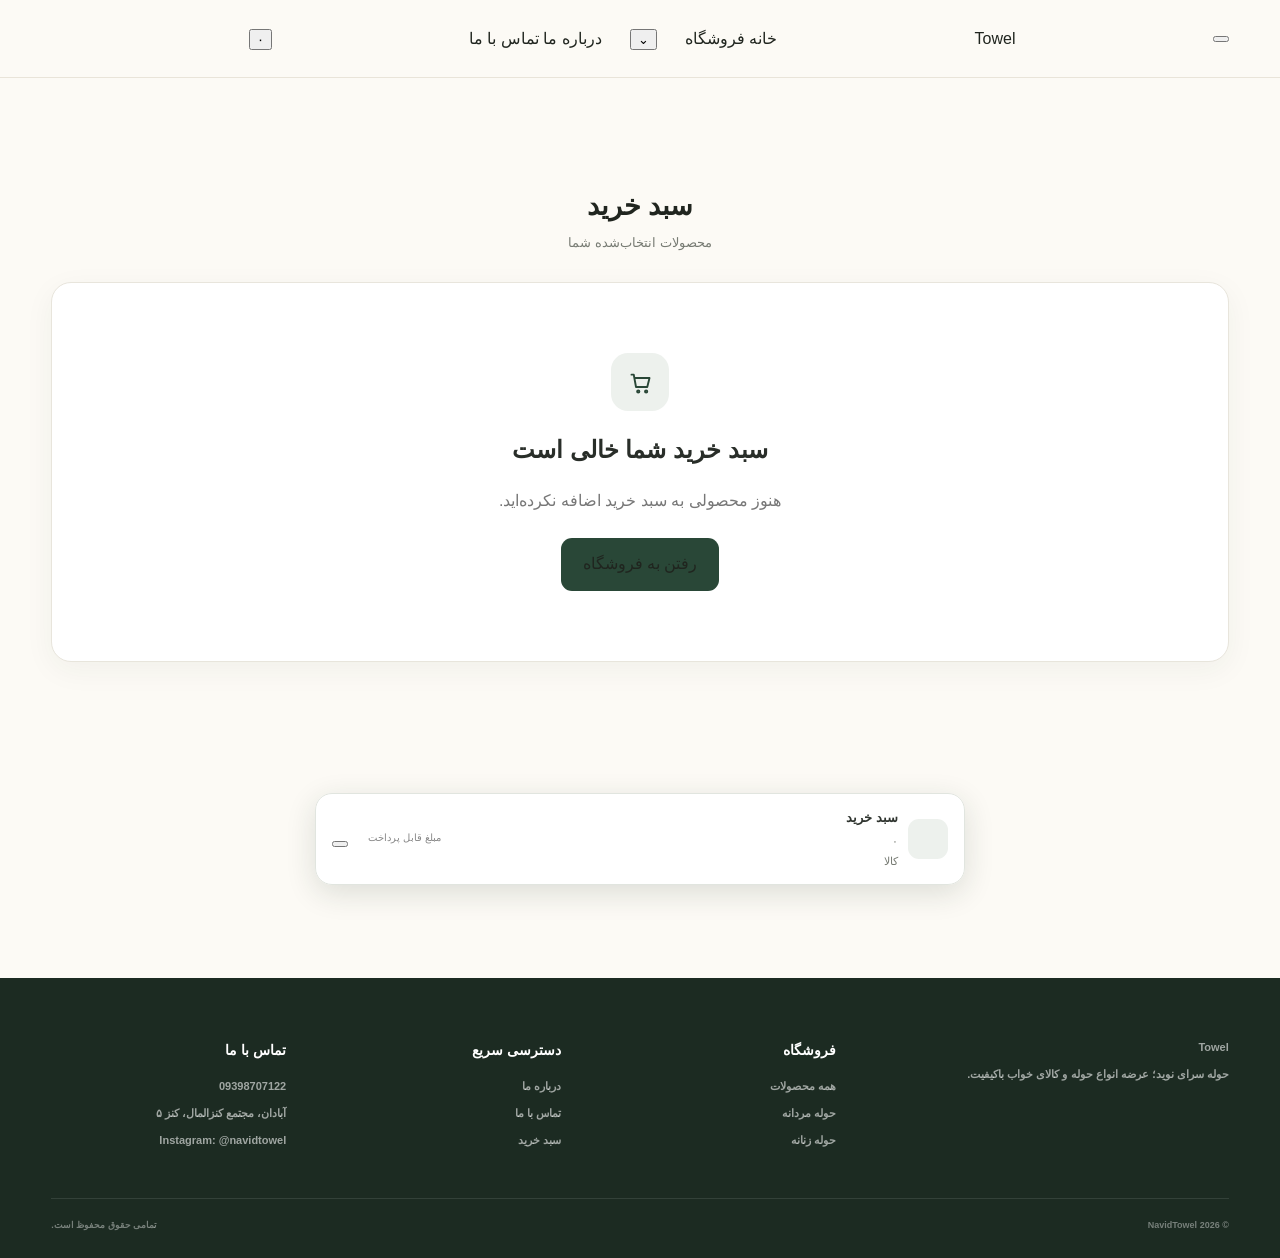
==== commit 94292440: "Update cart.html" ====
--- a/cart.html
+++ b/cart.html
@@ -49,14 +49,14 @@
     gap: 25px;
     align-items: start;
 }
-/* =========================================================
-   PRODUCTS
-========================================================= */
 .cart-products {
     display: flex;
     flex-direction: column;
     gap: 14px;
 }
+/* =========================================================
+   CART PRODUCT
+========================================================= */
 .cart-product {
     background: #fff;
     border: 1px solid #e8e5dc;
@@ -81,8 +81,9 @@
     flex-shrink: 0;
     border-radius: 14px;
     overflow: hidden;
-    background: #e9eee9;
+    background: #f1f3ef;
     border: 1px solid #e1e8e1;
+    cursor: pointer;
 }
 .cart-product-image img {
     width: 100%;
@@ -97,10 +98,14 @@
     min-width: 0;
 }
 .cart-product-info h3 {
-    margin: 0 0 8px;
+    margin: 0 0 7px;
     font-size: 17px;
     color: #252a25;
     line-height: 1.7;
+    cursor: pointer;
+}
+.cart-product-info h3:hover {
+    color: #294737;
 }
 .cart-product-price {
     color: #294737;
@@ -114,6 +119,36 @@
     margin-right: 8px;
 }
 /* =========================================================
+   VARIANTS
+========================================================= */
+.cart-variants {
+    display: flex;
+    align-items: center;
+    flex-wrap: wrap;
+    gap: 6px;
+    margin-top: 9px;
+}
+.cart-variant {
+    display: inline-flex;
+    align-items: center;
+    gap: 6px;
+    min-height: 27px;
+    padding: 3px 9px;
+    border-radius: 9px;
+    background: #f7f8f5;
+    border: 1px solid #e4e8e1;
+    color: #62685f;
+    font-size: 11px;
+    box-sizing: border-box;
+}
+.cart-color-dot {
+    width: 9px;
+    height: 9px;
+    border-radius: 50%;
+    border: 1px solid rgba(0,0,0,.08);
+    flex-shrink: 0;
+}
+/* =========================================================
    QUANTITY
 ========================================================= */
 .cart-product-controls {
@@ -126,15 +161,19 @@
     height: 32px;
     border: 1px solid #dce4dc;
     border-radius: 9px;
-    background: #e9eee9;
+    background: #f1f3ef;
     color: #294737;
     font-size: 18px;
     cursor: pointer;
     transition: .2s ease;
 }
 .qty-btn:hover {
-    background: #dfe9e1;
+    background: #e8eee9;
     border-color: #cbd9cd;
+}
+.qty-btn:disabled {
+    opacity: .4;
+    cursor: not-allowed;
 }
 .qty-number {
     min-width: 25px;
@@ -166,7 +205,7 @@
     transition: .2s ease;
 }
 .remove-product:hover {
-    background: #f3eaea;
+    background: #f5eeee;
     color: #9b5555;
     border-color: #ead6d6;
 }
@@ -268,7 +307,7 @@
     width: 40px;
     height: 40px;
     border-radius: 11px;
-    background: #e9eee9;
+    background: #edf1ed;
     display: flex;
     align-items: center;
     justify-content: center;
@@ -340,7 +379,7 @@
     height: 58px;
     margin: 0 auto 17px;
     border-radius: 17px;
-    background: #e9eee9;
+    background: #edf1ed;
     color: #294737;
     display: flex;
     align-items: center;
@@ -398,7 +437,7 @@
     height: 19px;
 }
 .mobile-small-btn:first-child {
-    background: #e9eee9;
+    background: #edf1ed;
     color: #294737;
 }
 .mobile-small-btn:last-child {
@@ -436,7 +475,7 @@
         height: 42px;
         border: none;
         border-radius: 12px;
-        background: #e9eee9;
+        background: #edf1ed;
         color: #294737;
         cursor: pointer;
         flex-shrink: 0;
@@ -478,11 +517,19 @@
         width: 75px;
         height: 75px;
     }
+    .cart-product-info {
+        flex: 1;
+    }
     .cart-product-info h3 {
         font-size: 14px;
     }
     .cart-product-price {
         font-size: 12px;
+    }
+    .cart-variant {
+        font-size: 10px;
+        min-height: 25px;
+        padding: 3px 7px;
     }
     .cart-product-controls {
         order: 4;
@@ -717,7 +764,7 @@
 }
 /* =====================================================
    SMALL PHONES
-========================================================= */
+===================================================== */
 @media (max-width: 500px) {
     .cart-page {
         padding-top: 95px;
@@ -743,7 +790,7 @@
 }
 /* =====================================================
    VERY SMALL PHONES
-========================================================= */
+===================================================== */
 @media (max-width: 360px) {
     .mobile-menu-btn,
     .mobile-small-btn {
@@ -760,118 +807,138 @@
 </style>
 </head>
 <body class="home-page">
+<!-- =====================================================
+     HEADER
+===================================================== -->
 <header class="header">
 <div class="container header-inner">
+
 <button
-    type="button"
-    class="mobile-menu-btn"
-    id="mobileMenuBtn"
-    aria-label="منو"
->
+type=“button”
+class=“mobile-menu-btn”
+id=“mobileMenuBtn”
+aria-label=“منو”
+
 <svg
-    viewBox="0 0 24 24"
-    fill="none"
-    stroke="currentColor"
-    stroke-width="1.8"
-    stroke-linecap="round"
->
-    <path d="M4 7h16"/>
-    <path d="M4 12h16"/>
-    <path d="M4 17h16"/>
+viewBox=“0 0 24 24”
+fill=“none”
+stroke=“currentColor”
+stroke-width=“1.8”
+stroke-linecap=“round”
+
+<path d="M4 7h16"/>
+<path d="M4 12h16"/>
+<path d="M4 17h16"/>
 </svg>
 </button>
+
 <a
-    href="index.html"
-    class="logo mobile-header-logo"
->
-    Navid<span>Towel</span>
+href=“index.html”
+class=“logo mobile-header-logo”
+
+Navid<span>Towel</span>
 </a>
 <div class="mobile-header-actions">
+
 <a
-    href="index.html"
-    class="mobile-small-btn"
-    aria-label="صفحه اصلی"
->
+href=“index.html”
+class=“mobile-small-btn”
+aria-label=“صفحه اصلی”
+
 <svg
-    viewBox="0 0 24 24"
-    fill="none"
-    stroke="currentColor"
-    stroke-width="1.7"
-    stroke-linecap="round"
-    stroke-linejoin="round"
->
-    <path d="M3.5 10.8 12 4l8.5 6.8"/>
-    <path d="M5.5 9.8V20h13V9.8"/>
-    <path d="M9.5 20v-6h5v6"/>
+viewBox=“0 0 24 24”
+fill=“none”
+stroke=“currentColor”
+stroke-width=“1.7”
+stroke-linecap=“round”
+stroke-linejoin=“round”
+
+<path d="M3.5 10.8 12 4l8.5 6.8"/>
+<path d="M5.5 9.8V20h13V9.8"/>
+<path d="M9.5 20v-6h5v6"/>
 </svg>
 </a>
+
 <a
-    href="shop.html"
-    class="mobile-small-btn"
-    aria-label="فروشگاه"
->
+href=“shop.html”
+class=“mobile-small-btn”
+aria-label=“فروشگاه”
+
 <svg
-    viewBox="0 0 24 24"
-    fill="none"
-    stroke="currentColor"
-    stroke-width="1.7"
-    stroke-linecap="round"
-    stroke-linejoin="round"
->
-    <path d="M4 8.5h16"/>
-    <path d="M5 8.5 6.2 4h11.6L19 8.5"/>
-    <path d="M5 8.5v11.5h14V8.5"/>
-    <path d="M9 20v-6h6v6"/>
+viewBox=“0 0 24 24”
+fill=“none”
+stroke=“currentColor”
+stroke-width=“1.7”
+stroke-linecap=“round”
+stroke-linejoin=“round”
+
+<path d="M4 8.5h16"/>
+<path d="M5 8.5 6.2 4h11.6L19 8.5"/>
+<path d="M5 8.5v11.5h14V8.5"/>
+<path d="M9 20v-6h6v6"/>
 </svg>
 </a>
 </div>
 <nav class="nav">
-<a href="index.html">خانه</a>
-<a href="shop.html">فروشگاه</a>
+
+خانه
+
+فروشگاه
+
 <div class="nav-category">
+
 <button
-    type="button"
-    class="nav-category-btn"
->
-    دسته‌بندی‌ها
-    <span>⌄</span>
+type=“button”
+class=“nav-category-btn”
+
+دسته‌بندی‌ها
+<span>⌄</span>
 </button>
 <div class="category-dropdown">
-<a href="shop.html?category=men">حوله مردانه</a>
-<a href="shop.html?category=women">حوله زنانه</a>
-<a href="shop.html?category=kids">حوله بچگانه</a>
-<a href="shop.html?category=bath">حوله حمامی</a>
-<a href="shop.html?category=pool">حوله استخری</a>
-<a href="shop.html?category=meter">حوله متری</a>
-<a href="shop.html?category=robe">تن‌پوش</a>
-</div>
-</div>
-<a href="index.html#about">درباره ما</a>
-<a href="index.html#contact">تماس با ما</a>
+
+حوله مردانه
+حوله زنانه
+حوله بچگانه
+حوله حمامی
+حوله استخری
+حوله متری
+تن‌پوش
+
+</div>
+</div>
+
+درباره ما
+تماس با ما
+
 </nav>
 <div class="header-actions">
+
 <a
-    href="shop.html"
-    class="all-products-btn"
+href=“shop.html”
+class=“all-products-btn”
+
+همه محصولات
+</a>
+
+<button
+type=“button”
+class=“cart-btn”
+onclick=“window.location.href=‘cart.html’”
+
+سبد خرید
+<b
+    class="cartCount"
+    id="headerCartCount"
 >
-    همه محصولات
-</a>
-<button
-    type="button"
-    class="cart-btn"
-    onclick="window.location.href='cart.html'"
->
-    سبد خرید
-    <b
-        class="cartCount"
-        id="headerCartCount"
-    >
-        0
-    </b>
+    0
+</b>
 </button>
 </div>
 </div>
 </header>
+<!-- =====================================================
+     MOBILE MENU
+===================================================== -->
 <div
     class="mobile-menu-overlay"
     id="mobileMenuOverlay"
@@ -890,13 +957,14 @@
 <span>فروشگاه حوله و کالای خواب</span>
 </div>
 </div>
+
 <button
-    type="button"
-    class="mobile-menu-close"
-    id="mobileMenuClose"
-    aria-label="بستن منو"
->
-    ×
+type=“button”
+class=“mobile-menu-close”
+id=“mobileMenuClose”
+aria-label=“بستن منو”
+
+×
 </button>
 </div>
 <nav class="mobile-menu-links">
@@ -915,14 +983,17 @@
     <path d="M9.5 20v-6h5v6"/>
 </svg>
 </span>
-<span>صفحه اصلی</span>
+
+صفحه اصلی
+
 </a>
 <div>
+
 <button
-    type="button"
-    class="mobile-category-button"
-    id="mobileCategoryButton"
->
+type=“button”
+class=“mobile-category-button”
+id=“mobileCategoryButton”
+
 <span class="side-icon">
 <svg
     viewBox="0 0 24 24"
@@ -936,35 +1007,42 @@
     <path d="M4 18h16"/>
 </svg>
 </span>
-<span>دسته‌بندی‌ها</span>
+
+دسته‌بندی‌ها
+
 <span
-    class="side-arrow"
-    id="mobileCategoryArrow"
->
-    ⌄
+class=“side-arrow”
+id=“mobileCategoryArrow”
+
+⌄
 </span>
 </button>
 <div
     class="mobile-category-list"
     id="mobileCategoryList"
 >
-<a href="shop.html?category=men">مردانه</a>
-<a href="shop.html?category=women">زنانه</a>
-<a href="shop.html?category=kids">بچگانه</a>
-<a href="shop.html?category=bath">حمامی</a>
-<a href="shop.html?category=pool">استخری</a>
-<a href="shop.html?category=meter">متری</a>
-<a href="shop.html?category=robe">تن‌پوش</a>
-</div>
-</div>
+
+مردانه
+زنانه
+بچگانه
+حمامی
+استخری
+متری
+تن‌پوش
+
+</div>
+</div>
+
 <a
-    href="index.html#discount"
-    class="mobile-menu-discount"
->
+href=“index.html#discount”
+class=“mobile-menu-discount”
+
 <span class="side-icon">
     %
 </span>
-<span>تخفیفات</span>
+
+تخفیفات
+
 <span class="discount-badge">
     ویژه
 </span>
@@ -982,112 +1060,145 @@
     <path d="m16 16 4 4"/>
 </svg>
 </span>
-<span>پیگیری سفارش</span>
+
+پیگیری سفارش
+
 </a>
 <a href="index.html#about">
 <span class="side-icon">
     i
 </span>
-<span>درباره ما</span>
+
+درباره ما
+
 </a>
 <a href="index.html#contact">
 <span class="side-icon">
+
 <svg
-    viewBox="0 0 24 24"
-    fill="none"
-    stroke="currentColor"
-    stroke-width="1.7"
-    stroke-linecap="round"
-    stroke-linejoin="round"
->
-    <path d="M5 4h3l2 5-2.2 1.6a15 15 0 0 0 5.6 5.6L15 14l5 2v3c0 1-1 2-2 2C10.3 21 3 13.7 3 6c0-1 1-2 2-2Z"/>
+viewBox=“0 0 24 24”
+fill=“none”
+stroke=“currentColor”
+stroke-width=“1.7”
+stroke-linecap=“round”
+stroke-linejoin=“round”
+
+<path d="M5 4h3l2 5-2.2 1.6a15 15 0 0 0 5.6 5.6L15 14l5 2v3c0 1-1 2-2 2C10.3 21 3 13.7 3 6c0-1 1-2 2-2Z"/>
 </svg>
 </span>
-<span>تماس با ما</span>
+
+تماس با ما
+
 </a>
 </nav>
 <div class="mobile-menu-bottom">
 <a href="shop.html">
+
 <svg
-    viewBox="0 0 24 24"
-    fill="none"
-    stroke="currentColor"
-    stroke-width="1.7"
-    stroke-linecap="round"
-    stroke-linejoin="round"
->
-    <path d="M4 8.5h16"/>
-    <path d="M5 8.5 6.2 4h11.6L19 8.5"/>
-    <path d="M5 8.5v11.5h14V8.5"/>
+viewBox=“0 0 24 24”
+fill=“none”
+stroke=“currentColor”
+stroke-width=“1.7”
+stroke-linecap=“round”
+stroke-linejoin=“round”
+
+<path d="M4 8.5h16"/>
+<path d="M5 8.5 6.2 4h11.6L19 8.5"/>
+<path d="M5 8.5v11.5h14V8.5"/>
 </svg>
-<small>همه محصولات</small>
+
+همه محصولات
+
 </a>
 <a href="cart.html">
+
 <svg
-    viewBox="0 0 24 24"
-    fill="none"
-    stroke="currentColor"
-    stroke-width="1.7"
-    stroke-linecap="round"
-    stroke-linejoin="round"
->
-    <path d="M4 5h2l2 11h10l2-8H7"/>
-    <circle cx="10" cy="20" r="1"/>
-    <circle cx="17" cy="20" r="1"/>
+viewBox=“0 0 24 24”
+fill=“none”
+stroke=“currentColor”
+stroke-width=“1.7”
+stroke-linecap=“round”
+stroke-linejoin=“round”
+
+<path d="M4 5h2l2 11h10l2-8H7"/>
+<circle cx="10" cy="20" r="1"/>
+<circle cx="17" cy="20" r="1"/>
 </svg>
-<small>سبد خرید</small>
+
+سبد خرید
+
 </a>
+
 <a
-    href="https://instagram.com/navidtowel"
-    target="_blank"
-    rel="noopener noreferrer"
->
+href=“https://instagram.com/navidtowel”
+target=”_blank”
+rel=“noopener noreferrer”
+
 <svg
-    viewBox="0 0 24 24"
-    fill="none"
-    stroke="currentColor"
-    stroke-width="1.7"
-    stroke-linecap="round"
-    stroke-linejoin="round"
->
-    <rect x="4" y="4" width="16" height="16" rx="4"/>
-    <circle cx="12" cy="12" r="3.5"/>
-    <circle cx="17.5" cy="6.7" r=".8" fill="currentColor" stroke="none"/>
+viewBox=“0 0 24 24”
+fill=“none”
+stroke=“currentColor”
+stroke-width=“1.7”
+stroke-linecap=“round”
+stroke-linejoin=“round”
+
+<rect x="4" y="4" width="16" height="16" rx="4"/>
+<circle cx="12" cy="12" r="3.5"/>
+<circle
+    cx="17.5"
+    cy="6.7"
+    r=".8"
+    fill="currentColor"
+    stroke="none"
+/>
 </svg>
-<small>اینستاگرام</small>
+
+اینستاگرام
+
 </a>
 </div>
 </aside>
+<!-- =====================================================
+     MAIN
+===================================================== -->
 <main class="cart-page">
 <div class="container">
 <div class="cart-page-title">
 <h1>سبد خرید</h1>
-<p>محصولات انتخاب‌شده شما</p>
+<p>
+    محصولات انتخاب‌شده شما
+</p>
 </div>
 <div id="cartContent"></div>
 </div>
 </main>
+<!-- =====================================================
+     BOTTOM CART
+===================================================== -->
 <div
     class="cart-bottom-bar"
     id="cartBottomBar"
 >
 <div class="bottom-cart-info">
 <div class="bottom-cart-icon">
+
 <svg
-    viewBox="0 0 24 24"
-    fill="none"
-    stroke="currentColor"
-    stroke-width="1.7"
-    stroke-linecap="round"
-    stroke-linejoin="round"
->
-    <path d="M4 5h2l2 11h10l2-8H7"/>
-    <circle cx="10" cy="20" r="1"/>
-    <circle cx="17" cy="20" r="1"/>
+viewBox=“0 0 24 24”
+fill=“none”
+stroke=“currentColor”
+stroke-width=“1.7”
+stroke-linecap=“round”
+stroke-linejoin=“round”
+
+<path d="M4 5h2l2 11h10l2-8H7"/>
+<circle cx="10" cy="20" r="1"/>
+<circle cx="17" cy="20" r="1"/>
 </svg>
 </div>
 <div class="bottom-cart-text">
-<strong>سبد خرید</strong>
+<strong>
+    سبد خرید
+</strong>
 <span>
     <span id="bottomQuantity">0</span>
     کالا
@@ -1096,24 +1207,31 @@
 </div>
 <div class="bottom-cart-details">
 <div class="bottom-detail">
-<span>مبلغ قابل پرداخت</span>
+<span>
+    مبلغ قابل پرداخت
+</span>
+
 <strong
-    class="bottom-final"
-    id="bottomFinal"
->
-    0 تومان
+class=“bottom-final”
+id=“bottomFinal”
+
+0 تومان
 </strong>
 </div>
 </div>
+
 <button
-    type="button"
-    class="bottom-checkout"
-    id="bottomCheckout"
-    onclick="goCheckout()"
->
-    تکمیل سفارش
+type=“button”
+class=“bottom-checkout”
+id=“bottomCheckout”
+onclick=“goCheckout()”
+
+تکمیل سفارش
 </button>
 </div>
+<!-- =====================================================
+     FOOTER
+===================================================== -->
 <footer
     class="footer"
     id="contact"
@@ -1121,11 +1239,12 @@
 <div class="container">
 <div class="footer-grid">
 <div class="footer-brand">
+
 <a
-    href="index.html"
-    class="logo"
->
-    Navid<span>Towel</span>
+href=“index.html”
+class=“logo”
+
+Navid<span>Towel</span>
 </a>
 <p>
     حوله سرای نوید؛ عرضه انواع حوله و کالای خواب باکیفیت.
@@ -1133,62 +1252,273 @@
 </div>
 <div>
 <h3>فروشگاه</h3>
-<a href="shop.html">همه محصولات</a>
-<a href="shop.html?category=men">حوله مردانه</a>
-<a href="shop.html?category=women">حوله زنانه</a>
+<a href="shop.html">
+    همه محصولات
+</a>
+<a href="shop.html?category=men">
+    حوله مردانه
+</a>
+<a href="shop.html?category=women">
+    حوله زنانه
+</a>
 </div>
 <div>
 <h3>دسترسی سریع</h3>
-<a href="index.html#about">درباره ما</a>
-<a href="index.html#contact">تماس با ما</a>
-<a href="cart.html">سبد خرید</a>
+<a href="index.html#about">
+    درباره ما
+</a>
+<a href="index.html#contact">
+    تماس با ما
+</a>
+<a href="cart.html">
+    سبد خرید
+</a>
 </div>
 <div>
 <h3>تماس با ما</h3>
-<p>09398707122</p>
-<p>آبادان، مجتمع کنزالمال، کنز ۵</p>
-<p>Instagram: @navidtowel</p>
+<p>
+    09398707122
+</p>
+<p>
+    آبادان، مجتمع کنزالمال، کنز ۵
+</p>
+<p>
+    Instagram: @navidtowel
+</p>
 </div>
 </div>
 <div class="footer-bottom">
-<span>© 2026 NavidTowel</span>
-<span>تمامی حقوق محفوظ است.</span>
+<span>
+    © 2026 NavidTowel
+</span>
+<span>
+    تمامی حقوق محفوظ است.
+</span>
 </div>
 </div>
 </footer>
 <script src="products.js"></script>
 <script>
-/* =====================================================
-   CART
-===================================================== */
+/* =========================================================
+   NAVIDTOWEL — CART PAGE
+========================================================= */
 let cart =
     JSON.parse(
         localStorage.getItem("navidTowelCart")
     ) || [];
-/* =====================================================
+/* =========================================================
    PRICE
-===================================================== */
+========================================================= */
 function price(value) {
     return Number(value || 0)
-        .toLocaleString("en-US")
+        .toLocaleString("fa-IR")
         + " تومان";
 }
-/* =====================================================
+/* =========================================================
+   NORMALIZE TEXT
+========================================================= */
+function normalizeText(value) {
+    return String(value || "")
+        .trim()
+        .toLowerCase()
+        .replace(/ي/g, "ی")
+        .replace(/ى/g, "ی")
+        .replace(/ك/g, "ک")
+        .replace(/\s+/g, "")
+        .replace(/[-_]/g, "");
+}
+/* =========================================================
+   ESCAPE HTML
+========================================================= */
+function escapeHtml(value) {
+    return String(value ?? "")
+        .replace(/&/g, "&amp;")
+        .replace(/</g, "&lt;")
+        .replace(/>/g, "&gt;")
+        .replace(/"/g, "&quot;")
+        .replace(/'/g, "&#039;");
+}
+/* =========================================================
+   COLOR STYLE
+========================================================= */
+function getColorStyle(color) {
+    const c =
+        normalizeText(color);
+    const colors = {
+        "سفید": "#eee",
+        "ابی": "#9eafbd",
+        "آبی": "#9eafbd",
+        "مشکی": "#454744",
+        "قرمز": "#bd8884",
+        "سبز": "#9cab91",
+        "زرد": "#d8c993",
+        "نارنجی": "#d7a27f",
+        "صورتی": "#d7afb5",
+        "صورتیکالباسی": "#d4afb3",
+        "بنفش": "#aaa0bb",
+        "طوسی": "#aaa9a2",
+        "خاکستری": "#aaa9a2",
+        "قهوهای": "#a88f7b",
+        "قهوه‌ای": "#a88f7b",
+        "کرم": "#d8cdb7",
+        "نسکافهای": "#b7a18a",
+        "نسکافه‌ای": "#b7a18a",
+        "سبزیشمی": "#94aaa0",
+        "سرمهای": "#b7a18a",
+        "طلایی": "#c7b17d",
+        "نقرهای": "#b7b9b8",
+        "نقره‌ای": "#b7b9b8"
+    };
+    return colors[c] || "#c7cbc5";
+}
+/* =========================================================
+   GET PRODUCT IMAGE
+========================================================= */
+function getProductImage(product, selectedColor) {
+    if (!product) {
+        return "";
+    }
+    const images = [];
+    if (Array.isArray(product.images)) {
+        product.images.forEach(img => {
+            if (img) {
+                images.push(img);
+            }
+        });
+    }
+    if (product.image) {
+        images.push(product.image);
+    }
+    if (!images.length) {
+        return "";
+    }
+    if (selectedColor) {
+        const colorKey =
+            normalizeText(selectedColor);
+        const matched =
+            images.find(img => {
+                const file =
+                    normalizeText(
+                        String(img)
+                            .split("/")
+                            .pop()
+                    );
+                return file.includes(colorKey);
+            });
+        if (matched) {
+            return matched;
+        }
+    }
+    return images[0];
+}
+/* =========================================================
+   PRODUCT KEY
+========================================================= */
+function getCartKey(item) {
+    return [
+        String(item.id),
+        normalizeText(item.color || ""),
+        normalizeText(item.size || "")
+    ].join("|");
+}
+/* =========================================================
    SAVE
-===================================================== */
+========================================================= */
 function saveCart() {
     localStorage.setItem(
         "navidTowelCart",
         JSON.stringify(cart)
     );
 }
-/* =====================================================
+/* =========================================================
+   CURRENT PRODUCT PRICE
+========================================================= */
+function getCurrentPrice(product) {
+    return Number(
+        product?.price || 0
+    );
+}
+/* =========================================================
+   TOTAL STOCK FOR COLOR
+========================================================= */
+function getColorStock(product, color) {
+    if (
+        !product ||
+        !Array.isArray(product.colors) ||
+        !product.colors.length
+    ) {
+        return Infinity;
+    }
+    const selected =
+        product.colors.find(
+            item =>
+                normalizeText(item.name) ===
+                normalizeText(color)
+        );
+    if (!selected) {
+        return 0;
+    }
+    return Math.max(
+        0,
+        Number(selected.stock || 0)
+    );
+}
+/* =========================================================
+   UPDATE OLD CART DATA
+   Keeps compatibility with previous cart format.
+========================================================= */
+function normalizeCart() {
+    if (!Array.isArray(cart)) {
+        cart = [];
+        return;
+    }
+    cart = cart
+        .map(item => {
+            const product =
+                products.find(
+                    p =>
+                        String(p.id) ===
+                        String(item.id)
+                );
+            if (!product) {
+                return null;
+            }
+            return {
+                id: product.id,
+                name: product.name,
+                color:
+                    item.color ||
+                    null,
+                size:
+                    item.size ||
+                    (
+                        Array.isArray(product.sizes) &&
+                        product.sizes.length
+                            ? String(product.sizes[0])
+                            : "Free Size"
+                    ),
+                quantity:
+                    Math.max(
+                        1,
+                        Number(item.quantity || 1)
+                    ),
+                image:
+                    getProductImage(
+                        product,
+                        item.color
+                    )
+            };
+        })
+        .filter(Boolean);
+}
+/* =========================================================
    RENDER CART
-===================================================== */
+========================================================= */
 function renderCart() {
     const content =
         document.getElementById("cartContent");
     if (!content) return;
+    normalizeCart();
     if (!cart.length) {
         content.innerHTML = `
             <div class="empty-cart-page">
@@ -1227,82 +1557,141 @@
         <div class="cart-layout">
             <div class="cart-products">
                 ${
-                    cart.map(item => {
-                        const product =
-                            products.find(
-                                p =>
-                                    String(p.id) === String(item.id)
-                            );
-                        if (!product) return "";
-                        return `
-                            <div class="cart-product">
-                                <div class="cart-product-image">
-                                    <img
-                                        src="${product.image}"
-                                        alt="${product.name}"
+                    cart
+                        .map((item, index) => {
+                            const product =
+                                products.find(
+                                    p =>
+                                        String(p.id) ===
+                                        String(item.id)
+                                );
+                            if (!product) {
+                                return "";
+                            }
+                            const currentPrice =
+                                getCurrentPrice(product);
+                            const oldPrice =
+                                Number(
+                                    product.oldPrice || 0
+                                );
+                            const image =
+                                getProductImage(
+                                    product,
+                                    item.color
+                                );
+                            const colorStyle =
+                                item.color
+                                    ? getColorStyle(item.color)
+                                    : "";
+                            const colorHtml =
+                                item.color
+                                    ? `
+                                        <span class="cart-variant">
+                                            <span
+                                                class="cart-color-dot"
+                                                style="background:${colorStyle};"
+                                            ></span>
+                                            ${escapeHtml(item.color)}
+                                        </span>
+                                    `
+                                    : "";
+                            const sizeHtml =
+                                item.size
+                                    ? `
+                                        <span class="cart-variant">
+                                            سایز:
+                                            ${escapeHtml(item.size)}
+                                        </span>
+                                    `
+                                    : "";
+                            return `
+                                <div class="cart-product">
+                                    <div
+                                        class="cart-product-image"
+                                        onclick="openProduct('${product.id}')"
                                     >
-                                </div>
-                                <div class="cart-product-info">
-                                    <h3>
-                                        ${product.name}
-                                    </h3>
-                                    <div>
-                                        <span class="cart-product-price">
-                                            ${price(item.price)}
-                                        </span>
                                         ${
-                                            product.oldPrice &&
-                                            Number(product.oldPrice) >
-                                            Number(item.price)
-                                            ?
-                                            `
-                                            <span class="cart-product-old-price">
-                                                ${price(product.oldPrice)}
-                                            </span>
-                                            `
-                                            :
-                                            ""
+                                            image
+                                                ? `
+                                                    <img
+                                                        src="${escapeHtml(image)}"
+                                                        alt="${escapeHtml(product.name)}"
+                                                    >
+                                                `
+                                                : ""
                                         }
                                     </div>
-                                </div>
-                                <div class="cart-product-controls">
+                                    <div class="cart-product-info">
+                                        <h3
+                                            onclick="openProduct('${product.id}')"
+                                        >
+                                            ${escapeHtml(product.name)}
+                                        </h3>
+                                        <div>
+                                            <span class="cart-product-price">
+                                                ${price(currentPrice)}
+                                            </span>
+                                            ${
+                                                oldPrice &&
+                                                oldPrice > currentPrice
+                                                    ? `
+                                                        <span class="cart-product-old-price">
+                                                            ${price(oldPrice)}
+                                                        </span>
+                                                    `
+                                                    : ""
+                                            }
+                                        </div>
+                                        ${
+                                            colorHtml || sizeHtml
+                                                ? `
+                                                    <div class="cart-variants">
+                                                        ${colorHtml}
+                                                        ${sizeHtml}
+                                                    </div>
+                                                `
+                                                : ""
+                                        }
+                                    </div>
+                                    <div class="cart-product-controls">
+                                        <button
+                                            type="button"
+                                            class="qty-btn"
+                                            onclick="changeQuantity(${index}, 1)"
+                                            aria-label="افزایش تعداد"
+                                        >
+                                            +
+                                        </button>
+                                        <span class="qty-number">
+                                            ${Number(item.quantity).toLocaleString("fa-IR")}
+                                        </span>
+                                        <button
+                                            type="button"
+                                            class="qty-btn"
+                                            onclick="changeQuantity(${index}, -1)"
+                                            aria-label="کاهش تعداد"
+                                        >
+                                            −
+                                        </button>
+                                    </div>
+                                    <div class="cart-product-total">
+                                        ${price(
+                                            currentPrice *
+                                            Number(item.quantity)
+                                        )}
+                                    </div>
                                     <button
                                         type="button"
-                                        class="qty-btn"
-                                        onclick="changeQuantity('${item.id}', 1)"
-                                        aria-label="افزایش تعداد"
+                                        class="remove-product"
+                                        onclick="removeProduct(${index})"
+                                        aria-label="حذف محصول"
                                     >
-                                        +
-                                    </button>
-                                    <span class="qty-number">
-                                        ${Number(item.quantity).toLocaleString("en-US")}
-                                    </span>
-                                    <button
-                                        type="button"
-                                        class="qty-btn"
-                                        onclick="changeQuantity('${item.id}', -1)"
-                                        aria-label="کاهش تعداد"
-                                    >
-                                        −
+                                        ×
                                     </button>
                                 </div>
-                                <div class="cart-product-total">
-                                    ${price(
-                                        Number(item.price) *
-                                        Number(item.quantity)
-                                    )}
-                                </div>
-                                <button
-                                    type="button"
-                                    class="remove-product"
-                                    onclick="removeProduct('${item.id}')"
-                                    aria-label="حذف محصول"
-                                >
-                                    ×
-                                </button>
-                            </div>
-                        `;
-                    }).join("")
+                            `;
+                        })
+                        .join("")
                 }
             </div>
             <div class="order-summary">
@@ -1355,46 +1744,118 @@
             </div>
         </div>
     `;
+    saveCart();
     updateSummary();
 }
-/* =====================================================
+/* =========================================================
    CHANGE QUANTITY
-===================================================== */
-function changeQuantity(id, amount) {
+========================================================= */
+function changeQuantity(index, amount) {
     const item =
-        cart.find(
-            product =>
-                String(product.id) === String(id)
+        cart[index];
+    if (!item) return;
+    const product =
+        products.find(
+            p =>
+                String(p.id) ===
+                String(item.id)
         );
-    if (!item) return;
-    item.quantity =
-        Number(item.quantity) +
+    if (!product) return;
+    const nextQuantity =
+        Number(item.quantity || 0) +
         Number(amount);
-    if (item.quantity <= 0) {
-        cart =
-            cart.filter(
-                product =>
-                    String(product.id) !== String(id)
+    /* افزایش */
+    if (amount > 0) {
+        const stock =
+            getColorStock(
+                product,
+                item.color
             );
+        if (
+            stock !== Infinity &&
+            nextQuantity > stock
+        ) {
+            showCartMessage(
+                `موجودی این رنگ فقط ${stock.toLocaleString("fa-IR")} عدد است`
+            );
+            return;
+        }
+    }
+    /* کاهش / حذف */
+    if (nextQuantity <= 0) {
+        cart.splice(index, 1);
+    } else {
+        item.quantity =
+            nextQuantity;
     }
     saveCart();
     renderCart();
 }
-/* =====================================================
-   REMOVE PRODUCT
-===================================================== */
-function removeProduct(id) {
-    cart =
-        cart.filter(
-            product =>
-                String(product.id) !== String(id)
-        );
+/* =========================================================
+   REMOVE
+========================================================= */
+function removeProduct(index) {
+    if (
+        index < 0 ||
+        index >= cart.length
+    ) {
+        return;
+    }
+    cart.splice(index, 1);
     saveCart();
     renderCart();
 }
-/* =====================================================
+/* =========================================================
+   OPEN PRODUCT
+========================================================= */
+function openProduct(id) {
+    window.location.href =
+        "product.html?id=" + id;
+}
+/* =========================================================
+   MESSAGE
+========================================================= */
+function showCartMessage(message) {
+    let toast =
+        document.querySelector(".cart-page-toast");
+    if (!toast) {
+        toast =
+            document.createElement("div");
+        toast.className =
+            "cart-page-toast";
+        toast.style.cssText = `
+            position:fixed;
+            left:50%;
+            bottom:95px;
+            transform:translateX(-50%);
+            background:rgba(41,71,55,.94);
+            color:#fff;
+            padding:10px 16px;
+            border-radius:11px;
+            font:12px Tahoma,Arial,sans-serif;
+            z-index:100000;
+            box-shadow:0 8px 25px rgba(0,0,0,.15);
+            opacity:0;
+            transition:.25s ease;
+            pointer-events:none;
+            white-space:nowrap;
+        `;
+        document.body.appendChild(toast);
+    }
+    toast.textContent =
+        message;
+    toast.style.opacity = "1";
+    clearTimeout(
+        window.cartPageToastTimer
+    );
+    window.cartPageToastTimer =
+        setTimeout(() => {
+            toast.style.opacity = "0";
+        }, 2200);
+}
+/* =========================================================
    SUMMARY
-===================================================== */
+========================================================= */
 function updateSummary() {
     let subtotal = 0;
     let discount = 0;
@@ -1403,42 +1864,59 @@
         const product =
             products.find(
                 p =>
-                    String(p.id) === String(item.id)
+                    String(p.id) ===
+                    String(item.id)
             );
+        if (!product) return;
         const itemQuantity =
             Number(item.quantity || 0);
-        const itemPrice =
-            Number(item.price || 0);
-        quantity += itemQuantity;
+        const currentPrice =
+            Number(product.price || 0);
+        const oldPrice =
+            Number(product.oldPrice || 0);
+        quantity +=
+            itemQuantity;
         subtotal +=
-            itemPrice *
+            currentPrice *
             itemQuantity;
         if (
-            product &&
-            product.oldPrice &&
-            Number(product.oldPrice) > itemPrice
+            oldPrice &&
+            oldPrice > currentPrice
         ) {
             discount +=
                 (
-                    Number(product.oldPrice) -
-                    itemPrice
+                    oldPrice -
+                    currentPrice
                 ) *
                 itemQuantity;
         }
     });
-    const finalPrice = subtotal;
+    const finalPrice =
+        subtotal;
     const summarySubtotal =
-        document.getElementById("summarySubtotal");
+        document.getElementById(
+            "summarySubtotal"
+        );
     const summaryDiscount =
-        document.getElementById("summaryDiscount");
+        document.getElementById(
+            "summaryDiscount"
+        );
     const summaryFinal =
-        document.getElementById("summaryFinal");
+        document.getElementById(
+            "summaryFinal"
+        );
     const bottomFinal =
-        document.getElementById("bottomFinal");
+        document.getElementById(
+            "bottomFinal"
+        );
     const bottomQuantity =
-        document.getElementById("bottomQuantity");
+        document.getElementById(
+            "bottomQuantity"
+        );
     const headerCartCount =
-        document.getElementById("headerCartCount");
+        document.getElementById(
+            "headerCartCount"
+        );
     if (summarySubtotal) {
         summarySubtotal.textContent =
             price(subtotal);
@@ -1457,50 +1935,68 @@
     }
     if (bottomQuantity) {
         bottomQuantity.textContent =
-            quantity.toLocaleString("en-US");
+            quantity.toLocaleString("fa-IR");
     }
     if (headerCartCount) {
         headerCartCount.textContent =
-            quantity.toLocaleString("en-US");
-    }
-}
-/* =====================================================
+            quantity.toLocaleString("fa-IR");
+    }
+}
+/* =========================================================
    CHECKOUT
-===================================================== */
+========================================================= */
 function goCheckout() {
     if (!cart.length) {
+        showCartMessage(
+            "سبد خرید شما خالی است"
+        );
         return;
     }
-    window.location.href = "checkout.html";
-}
-/* =====================================================
+    window.location.href =
+        "checkout.html";
+}
+/* =========================================================
    MOBILE MENU
-===================================================== */
+========================================================= */
 const mobileMenuBtn =
-    document.getElementById("mobileMenuBtn");
+    document.getElementById(
+        "mobileMenuBtn"
+    );
 const mobileMenu =
-    document.getElementById("mobileMenu");
+    document.getElementById(
+        "mobileMenu"
+    );
 const mobileMenuClose =
-    document.getElementById("mobileMenuClose");
+    document.getElementById(
+        "mobileMenuClose"
+    );
 const mobileMenuOverlay =
-    document.getElementById("mobileMenuOverlay");
+    document.getElementById(
+        "mobileMenuOverlay"
+    );
 function openMobileMenu() {
     if (
         !mobileMenu ||
         !mobileMenuOverlay
-    ) return;
+    ) {
+        return;
+    }
     mobileMenu.classList.add("active");
     mobileMenuOverlay.classList.add("active");
-    document.body.style.overflow = "hidden";
+    document.body.style.overflow =
+        "hidden";
 }
 function closeMobileMenu() {
     if (
         !mobileMenu ||
         !mobileMenuOverlay
-    ) return;
+    ) {
+        return;
+    }
     mobileMenu.classList.remove("active");
     mobileMenuOverlay.classList.remove("active");
-    document.body.style.overflow = "";
+    document.body.style.overflow =
+        "";
 }
 if (mobileMenuBtn) {
     mobileMenuBtn.addEventListener(
@@ -1521,16 +2017,18 @@
     );
 }
 document
-    .querySelectorAll(".mobile-menu-links a")
+    .querySelectorAll(
+        ".mobile-menu-links a"
+    )
     .forEach(link => {
         link.addEventListener(
             "click",
             closeMobileMenu
         );
     });
-/* =====================================================
+/* =========================================================
    MOBILE CATEGORIES
-===================================================== */
+========================================================= */
 const mobileCategoryButton =
     document.getElementById(
         "mobileCategoryButton"
@@ -1555,10 +2053,52 @@
         }
     );
 }
-/* =====================================================
+/* =========================================================
+   ESC
+========================================================= */
+document.addEventListener(
+    "keydown",
+    function(event) {
+        if (
+            event.key === "Escape"
+        ) {
+            closeMobileMenu();
+        }
+    }
+);
+/* =========================================================
+   STORAGE SYNC
+========================================================= */
+window.addEventListener(
+    "storage",
+    function(event) {
+        if (
+            event.key !==
+            "navidTowelCart"
+        ) {
+            return;
+        }
+        try {
+            cart =
+                JSON.parse(
+                    event.newValue
+                ) || [];
+        } catch {
+            cart = [];
+        }
+        renderCart();
+    }
+);
+/* =========================================================
    INIT
-===================================================== */
-renderCart();
+========================================================= */
+document.addEventListener(
+    "DOMContentLoaded",
+    function() {
+        normalizeCart();
+        renderCart();
+    }
+);
 </script>
 </body>
 </html>
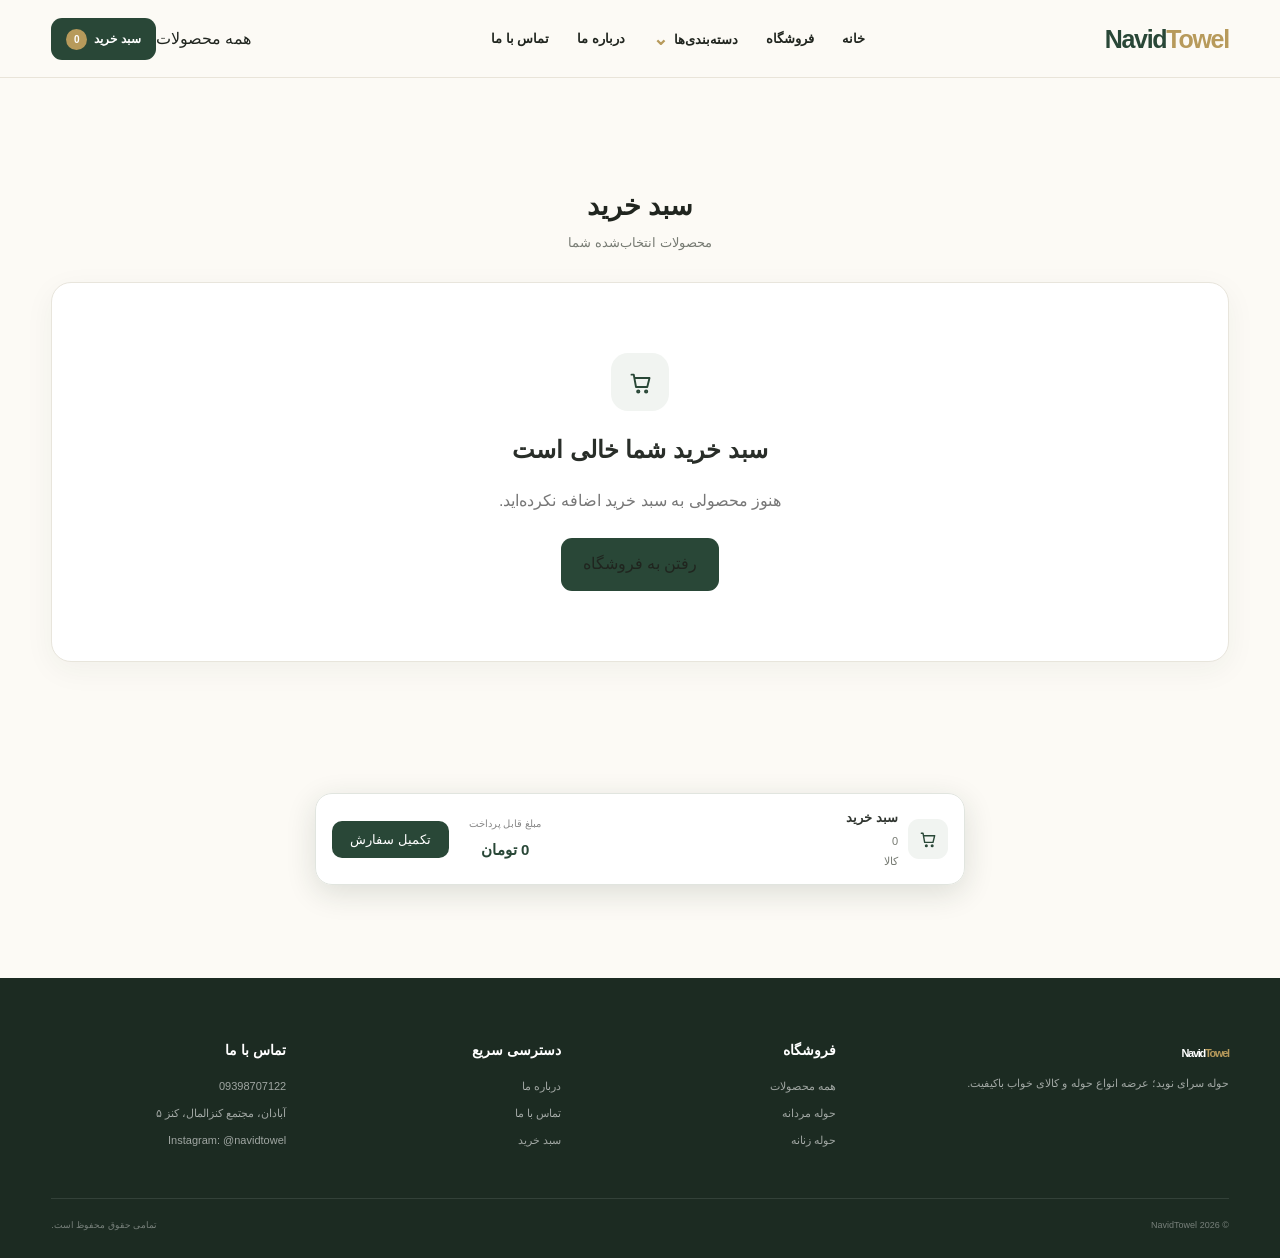
==== commit a8aa21c5: "Update cart.html" ====
--- a/cart.html
+++ b/cart.html
@@ -55,7 +55,7 @@
     gap: 14px;
 }
 /* =========================================================
-   CART PRODUCT
+   PRODUCT
 ========================================================= */
 .cart-product {
     background: #fff;
@@ -81,9 +81,13 @@
     flex-shrink: 0;
     border-radius: 14px;
     overflow: hidden;
-    background: #f1f3ef;
-    border: 1px solid #e1e8e1;
-    cursor: pointer;
+    background: #f4f4f0;
+    border: 1px solid #e8e6df;
+}
+.cart-product-image a {
+    display: block;
+    width: 100%;
+    height: 100%;
 }
 .cart-product-image img {
     width: 100%;
@@ -98,13 +102,16 @@
     min-width: 0;
 }
 .cart-product-info h3 {
-    margin: 0 0 7px;
+    margin: 0 0 8px;
     font-size: 17px;
     color: #252a25;
     line-height: 1.7;
-    cursor: pointer;
-}
-.cart-product-info h3:hover {
+}
+.cart-product-info h3 a {
+    color: inherit;
+    text-decoration: none;
+}
+.cart-product-info h3 a:hover {
     color: #294737;
 }
 .cart-product-price {
@@ -120,33 +127,42 @@
 }
 /* =========================================================
    VARIANTS
+   مینیمال و کم‌رنگ
 ========================================================= */
 .cart-variants {
     display: flex;
+    flex-wrap: wrap;
     align-items: center;
-    flex-wrap: wrap;
-    gap: 6px;
-    margin-top: 9px;
-}
-.cart-variant {
+    gap: 7px;
+    margin: 7px 0 8px;
+}
+.variant-chip {
     display: inline-flex;
     align-items: center;
     gap: 6px;
-    min-height: 27px;
+    min-height: 25px;
     padding: 3px 9px;
-    border-radius: 9px;
-    background: #f7f8f5;
-    border: 1px solid #e4e8e1;
-    color: #62685f;
-    font-size: 11px;
+    border: 1px solid #e8e5de;
+    border-radius: 8px;
+    background: #fbfaf7;
+    color: #77756f;
+    font-size: 10px;
+    line-height: 1;
     box-sizing: border-box;
 }
-.cart-color-dot {
-    width: 9px;
-    height: 9px;
-    border-radius: 50%;
-    border: 1px solid rgba(0,0,0,.08);
+.variant-swatch {
+    width: 10px;
+    height: 10px;
+    border-radius: 3px;
+    border: 1px solid rgba(0,0,0,.10);
     flex-shrink: 0;
+    opacity: .78;
+}
+.variant-label {
+    color: #77756f;
+}
+.variant-size {
+    color: #77756f;
 }
 /* =========================================================
    QUANTITY
@@ -161,19 +177,15 @@
     height: 32px;
     border: 1px solid #dce4dc;
     border-radius: 9px;
-    background: #f1f3ef;
+    background: #f4f6f3;
     color: #294737;
     font-size: 18px;
     cursor: pointer;
     transition: .2s ease;
 }
 .qty-btn:hover {
-    background: #e8eee9;
+    background: #e9eee9;
     border-color: #cbd9cd;
-}
-.qty-btn:disabled {
-    opacity: .4;
-    cursor: not-allowed;
 }
 .qty-number {
     min-width: 25px;
@@ -205,7 +217,7 @@
     transition: .2s ease;
 }
 .remove-product:hover {
-    background: #f5eeee;
+    background: #f3eaea;
     color: #9b5555;
     border-color: #ead6d6;
 }
@@ -307,7 +319,7 @@
     width: 40px;
     height: 40px;
     border-radius: 11px;
-    background: #edf1ed;
+    background: #f1f4f1;
     display: flex;
     align-items: center;
     justify-content: center;
@@ -379,7 +391,7 @@
     height: 58px;
     margin: 0 auto 17px;
     border-radius: 17px;
-    background: #edf1ed;
+    background: #f1f4f1;
     color: #294737;
     display: flex;
     align-items: center;
@@ -408,6 +420,30 @@
 }
 .back-shop-btn:hover {
     background: #1d3428;
+}
+/* =========================================================
+   TOAST
+========================================================= */
+.cart-toast {
+    position: fixed;
+    left: 50%;
+    bottom: 90px;
+    transform: translate(-50%, 15px);
+    background: rgba(40,55,46,.94);
+    color: #fff;
+    padding: 9px 15px;
+    border-radius: 10px;
+    font-size: 11px;
+    opacity: 0;
+    visibility: hidden;
+    transition: .25s ease;
+    z-index: 100000;
+    pointer-events: none;
+}
+.cart-toast.show {
+    opacity: 1;
+    visibility: visible;
+    transform: translate(-50%, 0);
 }
 /* =========================================================
    MOBILE HEADER
@@ -437,7 +473,7 @@
     height: 19px;
 }
 .mobile-small-btn:first-child {
-    background: #edf1ed;
+    background: #e9eee9;
     color: #294737;
 }
 .mobile-small-btn:last-child {
@@ -475,7 +511,7 @@
         height: 42px;
         border: none;
         border-radius: 12px;
-        background: #edf1ed;
+        background: #e9eee9;
         color: #294737;
         cursor: pointer;
         flex-shrink: 0;
@@ -519,6 +555,7 @@
     }
     .cart-product-info {
         flex: 1;
+        min-width: 0;
     }
     .cart-product-info h3 {
         font-size: 14px;
@@ -526,10 +563,18 @@
     .cart-product-price {
         font-size: 12px;
     }
-    .cart-variant {
-        font-size: 10px;
-        min-height: 25px;
+    .cart-variants {
+        margin-top: 5px;
+        gap: 5px;
+    }
+    .variant-chip {
+        min-height: 23px;
         padding: 3px 7px;
+        font-size: 9px;
+    }
+    .variant-swatch {
+        width: 9px;
+        height: 9px;
     }
     .cart-product-controls {
         order: 4;
@@ -764,7 +809,7 @@
 }
 /* =====================================================
    SMALL PHONES
-===================================================== */
+========================================================= */
 @media (max-width: 500px) {
     .cart-page {
         padding-top: 95px;
@@ -790,7 +835,7 @@
 }
 /* =====================================================
    VERY SMALL PHONES
-===================================================== */
+========================================================= */
 @media (max-width: 360px) {
     .mobile-menu-btn,
     .mobile-small-btn {
@@ -812,126 +857,112 @@
 ===================================================== -->
 <header class="header">
 <div class="container header-inner">
-
 <button
-type=“button”
-class=“mobile-menu-btn”
-id=“mobileMenuBtn”
-aria-label=“منو”
-
+    type="button"
+    class="mobile-menu-btn"
+    id="mobileMenuBtn"
+    aria-label="منو"
+>
 <svg
-viewBox=“0 0 24 24”
-fill=“none”
-stroke=“currentColor”
-stroke-width=“1.8”
-stroke-linecap=“round”
-
-<path d="M4 7h16"/>
-<path d="M4 12h16"/>
-<path d="M4 17h16"/>
+    viewBox="0 0 24 24"
+    fill="none"
+    stroke="currentColor"
+    stroke-width="1.8"
+    stroke-linecap="round"
+>
+    <path d="M4 7h16"/>
+    <path d="M4 12h16"/>
+    <path d="M4 17h16"/>
 </svg>
 </button>
-
 <a
-href=“index.html”
-class=“logo mobile-header-logo”
-
-Navid<span>Towel</span>
+    href="index.html"
+    class="logo mobile-header-logo"
+>
+    Navid<span>Towel</span>
 </a>
 <div class="mobile-header-actions">
-
 <a
-href=“index.html”
-class=“mobile-small-btn”
-aria-label=“صفحه اصلی”
-
+    href="index.html"
+    class="mobile-small-btn"
+    aria-label="صفحه اصلی"
+>
 <svg
-viewBox=“0 0 24 24”
-fill=“none”
-stroke=“currentColor”
-stroke-width=“1.7”
-stroke-linecap=“round”
-stroke-linejoin=“round”
-
-<path d="M3.5 10.8 12 4l8.5 6.8"/>
-<path d="M5.5 9.8V20h13V9.8"/>
-<path d="M9.5 20v-6h5v6"/>
+    viewBox="0 0 24 24"
+    fill="none"
+    stroke="currentColor"
+    stroke-width="1.7"
+    stroke-linecap="round"
+    stroke-linejoin="round"
+>
+    <path d="M3.5 10.8 12 4l8.5 6.8"/>
+    <path d="M5.5 9.8V20h13V9.8"/>
+    <path d="M9.5 20v-6h5v6"/>
 </svg>
 </a>
-
 <a
-href=“shop.html”
-class=“mobile-small-btn”
-aria-label=“فروشگاه”
-
+    href="shop.html"
+    class="mobile-small-btn"
+    aria-label="فروشگاه"
+>
 <svg
-viewBox=“0 0 24 24”
-fill=“none”
-stroke=“currentColor”
-stroke-width=“1.7”
-stroke-linecap=“round”
-stroke-linejoin=“round”
-
-<path d="M4 8.5h16"/>
-<path d="M5 8.5 6.2 4h11.6L19 8.5"/>
-<path d="M5 8.5v11.5h14V8.5"/>
-<path d="M9 20v-6h6v6"/>
+    viewBox="0 0 24 24"
+    fill="none"
+    stroke="currentColor"
+    stroke-width="1.7"
+    stroke-linecap="round"
+    stroke-linejoin="round"
+>
+    <path d="M4 8.5h16"/>
+    <path d="M5 8.5 6.2 4h11.6L19 8.5"/>
+    <path d="M5 8.5v11.5h14V8.5"/>
+    <path d="M9 20v-6h6v6"/>
 </svg>
 </a>
 </div>
 <nav class="nav">
-
-خانه
-
-فروشگاه
-
+<a href="index.html">خانه</a>
+<a href="shop.html">فروشگاه</a>
 <div class="nav-category">
-
 <button
-type=“button”
-class=“nav-category-btn”
-
-دسته‌بندی‌ها
-<span>⌄</span>
+    type="button"
+    class="nav-category-btn"
+>
+    دسته‌بندی‌ها
+    <span>⌄</span>
 </button>
 <div class="category-dropdown">
-
-حوله مردانه
-حوله زنانه
-حوله بچگانه
-حوله حمامی
-حوله استخری
-حوله متری
-تن‌پوش
-
-</div>
-</div>
-
-درباره ما
-تماس با ما
-
+<a href="shop.html?category=men">حوله مردانه</a>
+<a href="shop.html?category=women">حوله زنانه</a>
+<a href="shop.html?category=kids">حوله بچگانه</a>
+<a href="shop.html?category=bath">حوله حمامی</a>
+<a href="shop.html?category=pool">حوله استخری</a>
+<a href="shop.html?category=meter">حوله متری</a>
+<a href="shop.html?category=robe">تن‌پوش</a>
+</div>
+</div>
+<a href="index.html#about">درباره ما</a>
+<a href="index.html#contact">تماس با ما</a>
 </nav>
 <div class="header-actions">
-
 <a
-href=“shop.html”
-class=“all-products-btn”
-
-همه محصولات
+    href="shop.html"
+    class="all-products-btn"
+>
+    همه محصولات
 </a>
-
 <button
-type=“button”
-class=“cart-btn”
-onclick=“window.location.href=‘cart.html’”
-
-سبد خرید
-<b
-    class="cartCount"
-    id="headerCartCount"
->
-    0
-</b>
+    type="button"
+    class="cart-btn"
+    onclick="window.location.href='cart.html'"
+>
+    سبد خرید
+    <b
+        class="cartCount"
+        id="headerCartCount"
+    >
+        0
+    </b>
 </button>
 </div>
 </div>
@@ -957,14 +988,13 @@
 <span>فروشگاه حوله و کالای خواب</span>
 </div>
 </div>
-
 <button
-type=“button”
-class=“mobile-menu-close”
-id=“mobileMenuClose”
-aria-label=“بستن منو”
-
-×
+    type="button"
+    class="mobile-menu-close"
+    id="mobileMenuClose"
+    aria-label="بستن منو"
+>
+    ×
 </button>
 </div>
 <nav class="mobile-menu-links">
@@ -983,17 +1013,14 @@
     <path d="M9.5 20v-6h5v6"/>
 </svg>
 </span>
-
-صفحه اصلی
-
+<span>صفحه اصلی</span>
 </a>
 <div>
-
 <button
-type=“button”
-class=“mobile-category-button”
-id=“mobileCategoryButton”
-
+    type="button"
+    class="mobile-category-button"
+    id="mobileCategoryButton"
+>
 <span class="side-icon">
 <svg
     viewBox="0 0 24 24"
@@ -1007,42 +1034,35 @@
     <path d="M4 18h16"/>
 </svg>
 </span>
-
-دسته‌بندی‌ها
-
+<span>دسته‌بندی‌ها</span>
 <span
-class=“side-arrow”
-id=“mobileCategoryArrow”
-
-⌄
+    class="side-arrow"
+    id="mobileCategoryArrow"
+>
+    ⌄
 </span>
 </button>
 <div
     class="mobile-category-list"
     id="mobileCategoryList"
 >
-
-مردانه
-زنانه
-بچگانه
-حمامی
-استخری
-متری
-تن‌پوش
-
-</div>
-</div>
-
+<a href="shop.html?category=men">مردانه</a>
+<a href="shop.html?category=women">زنانه</a>
+<a href="shop.html?category=kids">بچگانه</a>
+<a href="shop.html?category=bath">حمامی</a>
+<a href="shop.html?category=pool">استخری</a>
+<a href="shop.html?category=meter">متری</a>
+<a href="shop.html?category=robe">تن‌پوش</a>
+</div>
+</div>
 <a
-href=“index.html#discount”
-class=“mobile-menu-discount”
-
+    href="index.html#discount"
+    class="mobile-menu-discount"
+>
 <span class="side-icon">
     %
 </span>
-
-تخفیفات
-
+<span>تخفیفات</span>
 <span class="discount-badge">
     ویژه
 </span>
@@ -1060,101 +1080,85 @@
     <path d="m16 16 4 4"/>
 </svg>
 </span>
-
-پیگیری سفارش
-
+<span>پیگیری سفارش</span>
 </a>
 <a href="index.html#about">
 <span class="side-icon">
     i
 </span>
-
-درباره ما
-
+<span>درباره ما</span>
 </a>
 <a href="index.html#contact">
 <span class="side-icon">
-
 <svg
-viewBox=“0 0 24 24”
-fill=“none”
-stroke=“currentColor”
-stroke-width=“1.7”
-stroke-linecap=“round”
-stroke-linejoin=“round”
-
-<path d="M5 4h3l2 5-2.2 1.6a15 15 0 0 0 5.6 5.6L15 14l5 2v3c0 1-1 2-2 2C10.3 21 3 13.7 3 6c0-1 1-2 2-2Z"/>
+    viewBox="0 0 24 24"
+    fill="none"
+    stroke="currentColor"
+    stroke-width="1.7"
+    stroke-linecap="round"
+    stroke-linejoin="round"
+>
+    <path d="M5 4h3l2 5-2.2 1.6a15 15 0 0 0 5.6 5.6L15 14l5 2v3c0 1-1 2-2 2C10.3 21 3 13.7 3 6c0-1 1-2 2-2Z"/>
 </svg>
 </span>
-
-تماس با ما
-
+<span>تماس با ما</span>
 </a>
 </nav>
 <div class="mobile-menu-bottom">
 <a href="shop.html">
-
 <svg
-viewBox=“0 0 24 24”
-fill=“none”
-stroke=“currentColor”
-stroke-width=“1.7”
-stroke-linecap=“round”
-stroke-linejoin=“round”
-
-<path d="M4 8.5h16"/>
-<path d="M5 8.5 6.2 4h11.6L19 8.5"/>
-<path d="M5 8.5v11.5h14V8.5"/>
+    viewBox="0 0 24 24"
+    fill="none"
+    stroke="currentColor"
+    stroke-width="1.7"
+    stroke-linecap="round"
+    stroke-linejoin="round"
+>
+    <path d="M4 8.5h16"/>
+    <path d="M5 8.5 6.2 4h11.6L19 8.5"/>
+    <path d="M5 8.5v11.5h14V8.5"/>
 </svg>
-
-همه محصولات
-
+<small>همه محصولات</small>
 </a>
 <a href="cart.html">
-
 <svg
-viewBox=“0 0 24 24”
-fill=“none”
-stroke=“currentColor”
-stroke-width=“1.7”
-stroke-linecap=“round”
-stroke-linejoin=“round”
-
-<path d="M4 5h2l2 11h10l2-8H7"/>
-<circle cx="10" cy="20" r="1"/>
-<circle cx="17" cy="20" r="1"/>
+    viewBox="0 0 24 24"
+    fill="none"
+    stroke="currentColor"
+    stroke-width="1.7"
+    stroke-linecap="round"
+    stroke-linejoin="round"
+>
+    <path d="M4 5h2l2 11h10l2-8H7"/>
+    <circle cx="10" cy="20" r="1"/>
+    <circle cx="17" cy="20" r="1"/>
 </svg>
-
-سبد خرید
-
+<small>سبد خرید</small>
 </a>
-
 <a
-href=“https://instagram.com/navidtowel”
-target=”_blank”
-rel=“noopener noreferrer”
-
+    href="https://instagram.com/navidtowel"
+    target="_blank"
+    rel="noopener noreferrer"
+>
 <svg
-viewBox=“0 0 24 24”
-fill=“none”
-stroke=“currentColor”
-stroke-width=“1.7”
-stroke-linecap=“round”
-stroke-linejoin=“round”
-
-<rect x="4" y="4" width="16" height="16" rx="4"/>
-<circle cx="12" cy="12" r="3.5"/>
-<circle
-    cx="17.5"
-    cy="6.7"
-    r=".8"
-    fill="currentColor"
-    stroke="none"
-/>
+    viewBox="0 0 24 24"
+    fill="none"
+    stroke="currentColor"
+    stroke-width="1.7"
+    stroke-linecap="round"
+    stroke-linejoin="round"
+>
+    <rect x="4" y="4" width="16" height="16" rx="4"/>
+    <circle cx="12" cy="12" r="3.5"/>
+    <circle
+        cx="17.5"
+        cy="6.7"
+        r=".8"
+        fill="currentColor"
+        stroke="none"
+    />
 </svg>
-
-اینستاگرام
-
+<small>اینستاگرام</small>
 </a>
 </div>
 </aside>
@@ -1165,9 +1169,7 @@
 <div class="container">
 <div class="cart-page-title">
 <h1>سبد خرید</h1>
-<p>
-    محصولات انتخاب‌شده شما
-</p>
+<p>محصولات انتخاب‌شده شما</p>
 </div>
 <div id="cartContent"></div>
 </div>
@@ -1181,24 +1183,21 @@
 >
 <div class="bottom-cart-info">
 <div class="bottom-cart-icon">
-
 <svg
-viewBox=“0 0 24 24”
-fill=“none”
-stroke=“currentColor”
-stroke-width=“1.7”
-stroke-linecap=“round”
-stroke-linejoin=“round”
-
-<path d="M4 5h2l2 11h10l2-8H7"/>
-<circle cx="10" cy="20" r="1"/>
-<circle cx="17" cy="20" r="1"/>
+    viewBox="0 0 24 24"
+    fill="none"
+    stroke="currentColor"
+    stroke-width="1.7"
+    stroke-linecap="round"
+    stroke-linejoin="round"
+>
+    <path d="M4 5h2l2 11h10l2-8H7"/>
+    <circle cx="10" cy="20" r="1"/>
+    <circle cx="17" cy="20" r="1"/>
 </svg>
 </div>
 <div class="bottom-cart-text">
-<strong>
-    سبد خرید
-</strong>
+<strong>سبد خرید</strong>
 <span>
     <span id="bottomQuantity">0</span>
     کالا
@@ -1207,28 +1206,31 @@
 </div>
 <div class="bottom-cart-details">
 <div class="bottom-detail">
-<span>
-    مبلغ قابل پرداخت
-</span>
-
+<span>مبلغ قابل پرداخت</span>
 <strong
-class=“bottom-final”
-id=“bottomFinal”
-
-0 تومان
+    class="bottom-final"
+    id="bottomFinal"
+>
+    0 تومان
 </strong>
 </div>
 </div>
-
 <button
-type=“button”
-class=“bottom-checkout”
-id=“bottomCheckout”
-onclick=“goCheckout()”
-
-تکمیل سفارش
+    type="button"
+    class="bottom-checkout"
+    id="bottomCheckout"
+    onclick="goCheckout()"
+>
+    تکمیل سفارش
 </button>
 </div>
+<!-- =====================================================
+     TOAST
+===================================================== -->
+<div
+    class="cart-toast"
+    id="cartToast"
+></div>
 <!-- =====================================================
      FOOTER
 ===================================================== -->
@@ -1239,12 +1241,11 @@
 <div class="container">
 <div class="footer-grid">
 <div class="footer-brand">
-
 <a
-href=“index.html”
-class=“logo”
-
-Navid<span>Towel</span>
+    href="index.html"
+    class="logo"
+>
+    Navid<span>Towel</span>
 </a>
 <p>
     حوله سرای نوید؛ عرضه انواع حوله و کالای خواب باکیفیت.
@@ -1252,71 +1253,41 @@
 </div>
 <div>
 <h3>فروشگاه</h3>
-<a href="shop.html">
-    همه محصولات
-</a>
-<a href="shop.html?category=men">
-    حوله مردانه
-</a>
-<a href="shop.html?category=women">
-    حوله زنانه
-</a>
+<a href="shop.html">همه محصولات</a>
+<a href="shop.html?category=men">حوله مردانه</a>
+<a href="shop.html?category=women">حوله زنانه</a>
 </div>
 <div>
 <h3>دسترسی سریع</h3>
-<a href="index.html#about">
-    درباره ما
-</a>
-<a href="index.html#contact">
-    تماس با ما
-</a>
-<a href="cart.html">
-    سبد خرید
-</a>
+<a href="index.html#about">درباره ما</a>
+<a href="index.html#contact">تماس با ما</a>
+<a href="cart.html">سبد خرید</a>
 </div>
 <div>
 <h3>تماس با ما</h3>
-<p>
-    09398707122
-</p>
-<p>
-    آبادان، مجتمع کنزالمال، کنز ۵
-</p>
-<p>
-    Instagram: @navidtowel
-</p>
+<p>09398707122</p>
+<p>آبادان، مجتمع کنزالمال، کنز ۵</p>
+<p>Instagram: @navidtowel</p>
 </div>
 </div>
 <div class="footer-bottom">
-<span>
-    © 2026 NavidTowel
-</span>
-<span>
-    تمامی حقوق محفوظ است.
-</span>
+<span>© 2026 NavidTowel</span>
+<span>تمامی حقوق محفوظ است.</span>
 </div>
 </div>
 </footer>
 <script src="products.js"></script>
 <script>
-/* =========================================================
-   NAVIDTOWEL — CART PAGE
-========================================================= */
+/* =====================================================
+   CART DATA
+===================================================== */
 let cart =
     JSON.parse(
         localStorage.getItem("navidTowelCart")
     ) || [];
-/* =========================================================
-   PRICE
-========================================================= */
-function price(value) {
-    return Number(value || 0)
-        .toLocaleString("fa-IR")
-        + " تومان";
-}
-/* =========================================================
-   NORMALIZE TEXT
-========================================================= */
+/* =====================================================
+   HELPERS
+===================================================== */
 function normalizeText(value) {
     return String(value || "")
         .trim()
@@ -1327,198 +1298,191 @@
         .replace(/\s+/g, "")
         .replace(/[-_]/g, "");
 }
-/* =========================================================
-   ESCAPE HTML
-========================================================= */
-function escapeHtml(value) {
-    return String(value ?? "")
-        .replace(/&/g, "&amp;")
-        .replace(/</g, "&lt;")
-        .replace(/>/g, "&gt;")
-        .replace(/"/g, "&quot;")
-        .replace(/'/g, "&#039;");
-}
-/* =========================================================
-   COLOR STYLE
-========================================================= */
-function getColorStyle(color) {
-    const c =
-        normalizeText(color);
-    const colors = {
-        "سفید": "#eee",
-        "ابی": "#9eafbd",
-        "آبی": "#9eafbd",
-        "مشکی": "#454744",
-        "قرمز": "#bd8884",
-        "سبز": "#9cab91",
-        "زرد": "#d8c993",
-        "نارنجی": "#d7a27f",
-        "صورتی": "#d7afb5",
-        "صورتیکالباسی": "#d4afb3",
-        "بنفش": "#aaa0bb",
-        "طوسی": "#aaa9a2",
-        "خاکستری": "#aaa9a2",
-        "قهوهای": "#a88f7b",
-        "قهوه‌ای": "#a88f7b",
-        "کرم": "#d8cdb7",
-        "نسکافهای": "#b7a18a",
-        "نسکافه‌ای": "#b7a18a",
-        "سبزیشمی": "#94aaa0",
-        "سرمهای": "#b7a18a",
-        "طلایی": "#c7b17d",
-        "نقرهای": "#b7b9b8",
-        "نقره‌ای": "#b7b9b8"
-    };
-    return colors[c] || "#c7cbc5";
-}
-/* =========================================================
-   GET PRODUCT IMAGE
-========================================================= */
-function getProductImage(product, selectedColor) {
-    if (!product) {
-        return "";
-    }
+function price(value) {
+    return Number(value || 0)
+        .toLocaleString("en-US")
+        + " تومان";
+}
+function getProduct(id) {
+    return products.find(
+        p => String(p.id) === String(id)
+    );
+}
+function getTotalStock(product) {
+    if (!product) return 0;
+    if (
+        Array.isArray(product.colors) &&
+        product.colors.length
+    ) {
+        return product.colors.reduce(
+            (sum, color) =>
+                sum + Number(color.stock || 0),
+            0
+        );
+    }
+    return Number(product.stock || 0);
+}
+function getColorStock(product, color) {
+    if (
+        !product ||
+        !color ||
+        !Array.isArray(product.colors)
+    ) {
+        return getTotalStock(product);
+    }
+    const selected =
+        product.colors.find(
+            c =>
+                normalizeText(c.name) ===
+                normalizeText(color)
+        );
+    return selected
+        ? Number(selected.stock || 0)
+        : 0;
+}
+function getProductImage(product, color) {
+    if (!product) return "";
     const images = [];
+    if (product.image) {
+        images.push(product.image);
+    }
     if (Array.isArray(product.images)) {
         product.images.forEach(img => {
-            if (img) {
+            if (img && !images.includes(img)) {
                 images.push(img);
             }
         });
     }
-    if (product.image) {
-        images.push(product.image);
-    }
     if (!images.length) {
         return "";
     }
-    if (selectedColor) {
-        const colorKey =
-            normalizeText(selectedColor);
+    if (color) {
+        const target =
+            normalizeText(color);
         const matched =
-            images.find(img => {
-                const file =
-                    normalizeText(
-                        String(img)
-                            .split("/")
-                            .pop()
-                    );
-                return file.includes(colorKey);
-            });
+            images.find(img =>
+                normalizeText(
+                    String(img)
+                        .split("/")
+                        .pop()
+                ).includes(target)
+            );
         if (matched) {
             return matched;
         }
     }
     return images[0];
 }
-/* =========================================================
-   PRODUCT KEY
-========================================================= */
-function getCartKey(item) {
+function itemKey(item) {
     return [
         String(item.id),
         normalizeText(item.color || ""),
-        normalizeText(item.size || "")
-    ].join("|");
-}
-/* =========================================================
-   SAVE
-========================================================= */
+        normalizeText(item.size || "Free Size")
+    ].join("__");
+}
 function saveCart() {
     localStorage.setItem(
         "navidTowelCart",
         JSON.stringify(cart)
     );
 }
-/* =========================================================
-   CURRENT PRODUCT PRICE
-========================================================= */
-function getCurrentPrice(product) {
-    return Number(
-        product?.price || 0
-    );
-}
-/* =========================================================
-   TOTAL STOCK FOR COLOR
-========================================================= */
-function getColorStock(product, color) {
-    if (
-        !product ||
-        !Array.isArray(product.colors) ||
-        !product.colors.length
-    ) {
-        return Infinity;
-    }
-    const selected =
-        product.colors.find(
-            item =>
-                normalizeText(item.name) ===
-                normalizeText(color)
-        );
-    if (!selected) {
-        return 0;
-    }
-    return Math.max(
-        0,
-        Number(selected.stock || 0)
-    );
-}
-/* =========================================================
-   UPDATE OLD CART DATA
-   Keeps compatibility with previous cart format.
-========================================================= */
-function normalizeCart() {
-    if (!Array.isArray(cart)) {
-        cart = [];
-        return;
-    }
+/* =====================================================
+   COLOR STYLE
+===================================================== */
+function colorToCss(color) {
+    const name =
+        normalizeText(color);
+    const colors = {
+        "ابی": "#9eafb8",
+        "آبی": "#9eafb8",
+        "قرمز": "#b99a98",
+        "سبز": "#9ba99d",
+        "زرد": "#c8bc91",
+        "نارنجی": "#c2a28f",
+        "صورتی": "#c7a9b2",
+        "صورتیکالباسی": "#c8aaa5",
+        "بنفش": "#aea3b6",
+        "مشکی": "#555957",
+        "سفید": "#e5e3dc",
+        "طوسی": "#a7a7a2",
+        "خاکستری": "#a7a7a2",
+        "کرم": "#c8bea9",
+        "قهوهای": "#9c8978",
+        "قهوهایروشن": "#b5a18f",
+        "سرمهای": "#9d8f7d",
+        "طلایی": "#b8a77d",
+        "نقرهای": "#b6b8b7",
+        "فیروزهای": "#94b3b0"
+    };
+    return colors[name] || "#b9b9b3";
+}
+/* =====================================================
+   MIGRATE / SYNC CART
+===================================================== */
+function syncCart() {
     cart = cart
         .map(item => {
             const product =
-                products.find(
-                    p =>
-                        String(p.id) ===
-                        String(item.id)
-                );
+                getProduct(item.id);
             if (!product) {
                 return null;
             }
+            const quantity =
+                Math.max(
+                    1,
+                    Number(item.quantity || 1)
+                );
+            const color =
+                item.color || null;
+            const size =
+                item.size || "Free Size";
+            const currentPrice =
+                Number(product.price || 0);
+            const image =
+                getProductImage(
+                    product,
+                    color
+                );
             return {
                 id: product.id,
                 name: product.name,
-                color:
-                    item.color ||
-                    null,
-                size:
-                    item.size ||
-                    (
-                        Array.isArray(product.sizes) &&
-                        product.sizes.length
-                            ? String(product.sizes[0])
-                            : "Free Size"
-                    ),
-                quantity:
-                    Math.max(
-                        1,
-                        Number(item.quantity || 1)
-                    ),
-                image:
-                    getProductImage(
-                        product,
-                        item.color
-                    )
+                price: currentPrice,
+                image: image,
+                quantity: quantity,
+                color: color,
+                size: size
             };
         })
         .filter(Boolean);
-}
-/* =========================================================
+    saveCart();
+}
+/* =====================================================
+   TOAST
+===================================================== */
+let toastTimer;
+function showToast(message) {
+    const toast =
+        document.getElementById("cartToast");
+    if (!toast) return;
+    toast.textContent = message;
+    toast.classList.add("show");
+    clearTimeout(toastTimer);
+    toastTimer =
+        setTimeout(
+            () => {
+                toast.classList.remove("show");
+            },
+            1800
+        );
+}
+/* =====================================================
    RENDER CART
-========================================================= */
+===================================================== */
 function renderCart() {
     const content =
         document.getElementById("cartContent");
     if (!content) return;
-    normalizeCart();
+    syncCart();
     if (!cart.length) {
         content.innerHTML = `
             <div class="empty-cart-page">
@@ -1558,19 +1522,17 @@
             <div class="cart-products">
                 ${
                     cart
-                        .map((item, index) => {
+                        .map(item => {
                             const product =
-                                products.find(
-                                    p =>
-                                        String(p.id) ===
-                                        String(item.id)
-                                );
+                                getProduct(item.id);
                             if (!product) {
                                 return "";
                             }
                             const currentPrice =
-                                getCurrentPrice(product);
-                            const oldPrice =
+                                Number(
+                                    product.price || 0
+                                );
+                            const currentOldPrice =
                                 Number(
                                     product.oldPrice || 0
                                 );
@@ -1579,96 +1541,102 @@
                                     product,
                                     item.color
                                 );
-                            const colorStyle =
+                            const key =
+                                itemKey(item);
+                            const colorChip =
                                 item.color
-                                    ? getColorStyle(item.color)
-                                    : "";
-                            const colorHtml =
-                                item.color
-                                    ? `
-                                        <span class="cart-variant">
-                                            <span
-                                                class="cart-color-dot"
-                                                style="background:${colorStyle};"
-                                            ></span>
-                                            ${escapeHtml(item.color)}
-                                        </span>
-                                    `
-                                    : "";
-                            const sizeHtml =
-                                item.size
-                                    ? `
-                                        <span class="cart-variant">
-                                            سایز:
-                                            ${escapeHtml(item.size)}
-                                        </span>
-                                    `
-                                    : "";
+                                ?
+                                `
+                                <span class="variant-chip">
+                                    <span
+                                        class="variant-swatch"
+                                        style="background:${colorToCss(item.color)}"
+                                    ></span>
+                                    <span class="variant-label">
+                                        ${item.color}
+                                    </span>
+                                </span>
+                                `
+                                :
+                                "";
+                            const sizeChip =
+                                item.size &&
+                                item.size !== "Free Size"
+                                ?
+                                `
+                                <span class="variant-chip">
+                                    <span class="variant-size">
+                                        سایز ${item.size}
+                                    </span>
+                                </span>
+                                `
+                                :
+                                "";
                             return `
                                 <div class="cart-product">
-                                    <div
-                                        class="cart-product-image"
-                                        onclick="openProduct('${product.id}')"
-                                    >
-                                        ${
-                                            image
-                                                ? `
-                                                    <img
-                                                        src="${escapeHtml(image)}"
-                                                        alt="${escapeHtml(product.name)}"
-                                                    >
-                                                `
-                                                : ""
-                                        }
+                                    <div class="cart-product-image">
+                                        <a
+                                            href="product.html?id=${encodeURIComponent(product.id)}"
+                                        >
+                                            <img
+                                                src="${image}"
+                                                alt="${product.name}"
+                                            >
+                                        </a>
                                     </div>
                                     <div class="cart-product-info">
-                                        <h3
-                                            onclick="openProduct('${product.id}')"
-                                        >
-                                            ${escapeHtml(product.name)}
+                                        <h3>
+                                            <a
+                                                href="product.html?id=${encodeURIComponent(product.id)}"
+                                            >
+                                                ${product.name}
+                                            </a>
                                         </h3>
+                                        ${
+                                            colorChip || sizeChip
+                                            ?
+                                            `
+                                            <div class="cart-variants">
+                                                ${colorChip}
+                                                ${sizeChip}
+                                            </div>
+                                            `
+                                            :
+                                            ""
+                                        }
                                         <div>
                                             <span class="cart-product-price">
                                                 ${price(currentPrice)}
                                             </span>
                                             ${
-                                                oldPrice &&
-                                                oldPrice > currentPrice
-                                                    ? `
-                                                        <span class="cart-product-old-price">
-                                                            ${price(oldPrice)}
-                                                        </span>
-                                                    `
-                                                    : ""
+                                                currentOldPrice > currentPrice
+                                                ?
+                                                `
+                                                <span class="cart-product-old-price">
+                                                    ${price(currentOldPrice)}
+                                                </span>
+                                                `
+                                                :
+                                                ""
                                             }
                                         </div>
-                                        ${
-                                            colorHtml || sizeHtml
-                                                ? `
-                                                    <div class="cart-variants">
-                                                        ${colorHtml}
-                                                        ${sizeHtml}
-                                                    </div>
-                                                `
-                                                : ""
-                                        }
                                     </div>
                                     <div class="cart-product-controls">
                                         <button
                                             type="button"
                                             class="qty-btn"
-                                            onclick="changeQuantity(${index}, 1)"
+                                            onclick="changeQuantity('${key}', 1)"
                                             aria-label="افزایش تعداد"
                                         >
                                             +
                                         </button>
                                         <span class="qty-number">
-                                            ${Number(item.quantity).toLocaleString("fa-IR")}
+                                            ${Number(item.quantity).toLocaleString("en-US")}
                                         </span>
                                         <button
                                             type="button"
                                             class="qty-btn"
-                                            onclick="changeQuantity(${index}, -1)"
+                                            onclick="changeQuantity('${key}', -1)"
                                             aria-label="کاهش تعداد"
                                         >
                                             −
@@ -1683,7 +1651,7 @@
                                     <button
                                         type="button"
                                         class="remove-product"
-                                        onclick="removeProduct(${index})"
+                                        onclick="removeProduct('${key}')"
                                         aria-label="حذف محصول"
                                     >
                                         ×
@@ -1744,129 +1712,83 @@
             </div>
         </div>
     `;
-    saveCart();
     updateSummary();
 }
-/* =========================================================
+/* =====================================================
    CHANGE QUANTITY
-========================================================= */
-function changeQuantity(index, amount) {
+===================================================== */
+function changeQuantity(key, amount) {
     const item =
-        cart[index];
+        cart.find(
+            current =>
+                itemKey(current) === key
+        );
     if (!item) return;
     const product =
-        products.find(
-            p =>
-                String(p.id) ===
-                String(item.id)
-        );
+        getProduct(item.id);
     if (!product) return;
-    const nextQuantity =
-        Number(item.quantity || 0) +
-        Number(amount);
-    /* افزایش */
-    if (amount > 0) {
-        const stock =
+    let maxStock;
+    if (item.color) {
+        maxStock =
             getColorStock(
                 product,
                 item.color
             );
-        if (
-            stock !== Infinity &&
-            nextQuantity > stock
-        ) {
-            showCartMessage(
-                `موجودی این رنگ فقط ${stock.toLocaleString("fa-IR")} عدد است`
+    } else {
+        maxStock =
+            getTotalStock(product);
+    }
+    const newQuantity =
+        Number(item.quantity) +
+        Number(amount);
+    if (newQuantity <= 0) {
+        cart =
+            cart.filter(
+                current =>
+                    itemKey(current) !== key
             );
-            return;
-        }
-    }
-    /* کاهش / حذف */
-    if (nextQuantity <= 0) {
-        cart.splice(index, 1);
+        saveCart();
+        renderCart();
+        return;
+    }
+    if (
+        maxStock > 0 &&
+        newQuantity > maxStock
+    ) {
+        item.quantity =
+            maxStock;
+        showToast(
+            "بیشتر از موجودی این گزینه نمی‌توانید اضافه کنید."
+        );
     } else {
         item.quantity =
-            nextQuantity;
+            newQuantity;
     }
     saveCart();
     renderCart();
 }
-/* =========================================================
-   REMOVE
-========================================================= */
-function removeProduct(index) {
-    if (
-        index < 0 ||
-        index >= cart.length
-    ) {
-        return;
-    }
-    cart.splice(index, 1);
+/* =====================================================
+   REMOVE PRODUCT
+===================================================== */
+function removeProduct(key) {
+    cart =
+        cart.filter(
+            item =>
+                itemKey(item) !== key
+        );
     saveCart();
     renderCart();
 }
-/* =========================================================
-   OPEN PRODUCT
-========================================================= */
-function openProduct(id) {
-    window.location.href =
-        "product.html?id=" + id;
-}
-/* =========================================================
-   MESSAGE
-========================================================= */
-function showCartMessage(message) {
-    let toast =
-        document.querySelector(".cart-page-toast");
-    if (!toast) {
-        toast =
-            document.createElement("div");
-        toast.className =
-            "cart-page-toast";
-        toast.style.cssText = `
-            position:fixed;
-            left:50%;
-            bottom:95px;
-            transform:translateX(-50%);
-            background:rgba(41,71,55,.94);
-            color:#fff;
-            padding:10px 16px;
-            border-radius:11px;
-            font:12px Tahoma,Arial,sans-serif;
-            z-index:100000;
-            box-shadow:0 8px 25px rgba(0,0,0,.15);
-            opacity:0;
-            transition:.25s ease;
-            pointer-events:none;
-            white-space:nowrap;
-        `;
-        document.body.appendChild(toast);
-    }
-    toast.textContent =
-        message;
-    toast.style.opacity = "1";
-    clearTimeout(
-        window.cartPageToastTimer
-    );
-    window.cartPageToastTimer =
-        setTimeout(() => {
-            toast.style.opacity = "0";
-        }, 2200);
-}
-/* =========================================================
+/* =====================================================
    SUMMARY
-========================================================= */
+===================================================== */
 function updateSummary() {
     let subtotal = 0;
     let discount = 0;
     let quantity = 0;
     cart.forEach(item => {
         const product =
-            products.find(
-                p =>
-                    String(p.id) ===
-                    String(item.id)
-            );
+            getProduct(item.id);
         if (!product) return;
         const itemQuantity =
             Number(item.quantity || 0);
@@ -1880,7 +1802,6 @@
             currentPrice *
             itemQuantity;
         if (
-            oldPrice &&
             oldPrice > currentPrice
         ) {
             discount +=
@@ -1935,29 +1856,33 @@
     }
     if (bottomQuantity) {
         bottomQuantity.textContent =
-            quantity.toLocaleString("fa-IR");
+            quantity.toLocaleString(
+                "en-US"
+            );
     }
     if (headerCartCount) {
         headerCartCount.textContent =
-            quantity.toLocaleString("fa-IR");
-    }
-}
-/* =========================================================
+            quantity.toLocaleString(
+                "en-US"
+            );
+    }
+}
+/* =====================================================
    CHECKOUT
-========================================================= */
+===================================================== */
 function goCheckout() {
     if (!cart.length) {
-        showCartMessage(
-            "سبد خرید شما خالی است"
+        showToast(
+            "سبد خرید شما خالی است."
         );
         return;
     }
     window.location.href =
         "checkout.html";
 }
-/* =========================================================
+/* =====================================================
    MOBILE MENU
-========================================================= */
+===================================================== */
 const mobileMenuBtn =
     document.getElementById(
         "mobileMenuBtn"
@@ -1981,8 +1906,12 @@
     ) {
         return;
     }
-    mobileMenu.classList.add("active");
-    mobileMenuOverlay.classList.add("active");
+    mobileMenu.classList.add(
+        "active"
+    );
+    mobileMenuOverlay.classList.add(
+        "active"
+    );
     document.body.style.overflow =
         "hidden";
 }
@@ -1993,8 +1922,12 @@
     ) {
         return;
     }
-    mobileMenu.classList.remove("active");
-    mobileMenuOverlay.classList.remove("active");
+    mobileMenu.classList.remove(
+        "active"
+    );
+    mobileMenuOverlay.classList.remove(
+        "active"
+    );
     document.body.style.overflow =
         "";
 }
@@ -2026,9 +1959,9 @@
             closeMobileMenu
         );
     });
-/* =========================================================
+/* =====================================================
    MOBILE CATEGORIES
-========================================================= */
+===================================================== */
 const mobileCategoryButton =
     document.getElementById(
         "mobileCategoryButton"
@@ -2053,52 +1986,11 @@
         }
     );
 }
-/* =========================================================
-   ESC
-========================================================= */
-document.addEventListener(
-    "keydown",
-    function(event) {
-        if (
-            event.key === "Escape"
-        ) {
-            closeMobileMenu();
-        }
-    }
-);
-/* =========================================================
-   STORAGE SYNC
-========================================================= */
-window.addEventListener(
-    "storage",
-    function(event) {
-        if (
-            event.key !==
-            "navidTowelCart"
-        ) {
-            return;
-        }
-        try {
-            cart =
-                JSON.parse(
-                    event.newValue
-                ) || [];
-        } catch {
-            cart = [];
-        }
-        renderCart();
-    }
-);
-/* =========================================================
+/* =====================================================
    INIT
-========================================================= */
-document.addEventListener(
-    "DOMContentLoaded",
-    function() {
-        normalizeCart();
-        renderCart();
-    }
-);
+===================================================== */
+syncCart();
+renderCart();
 </script>
 </body>
 </html>
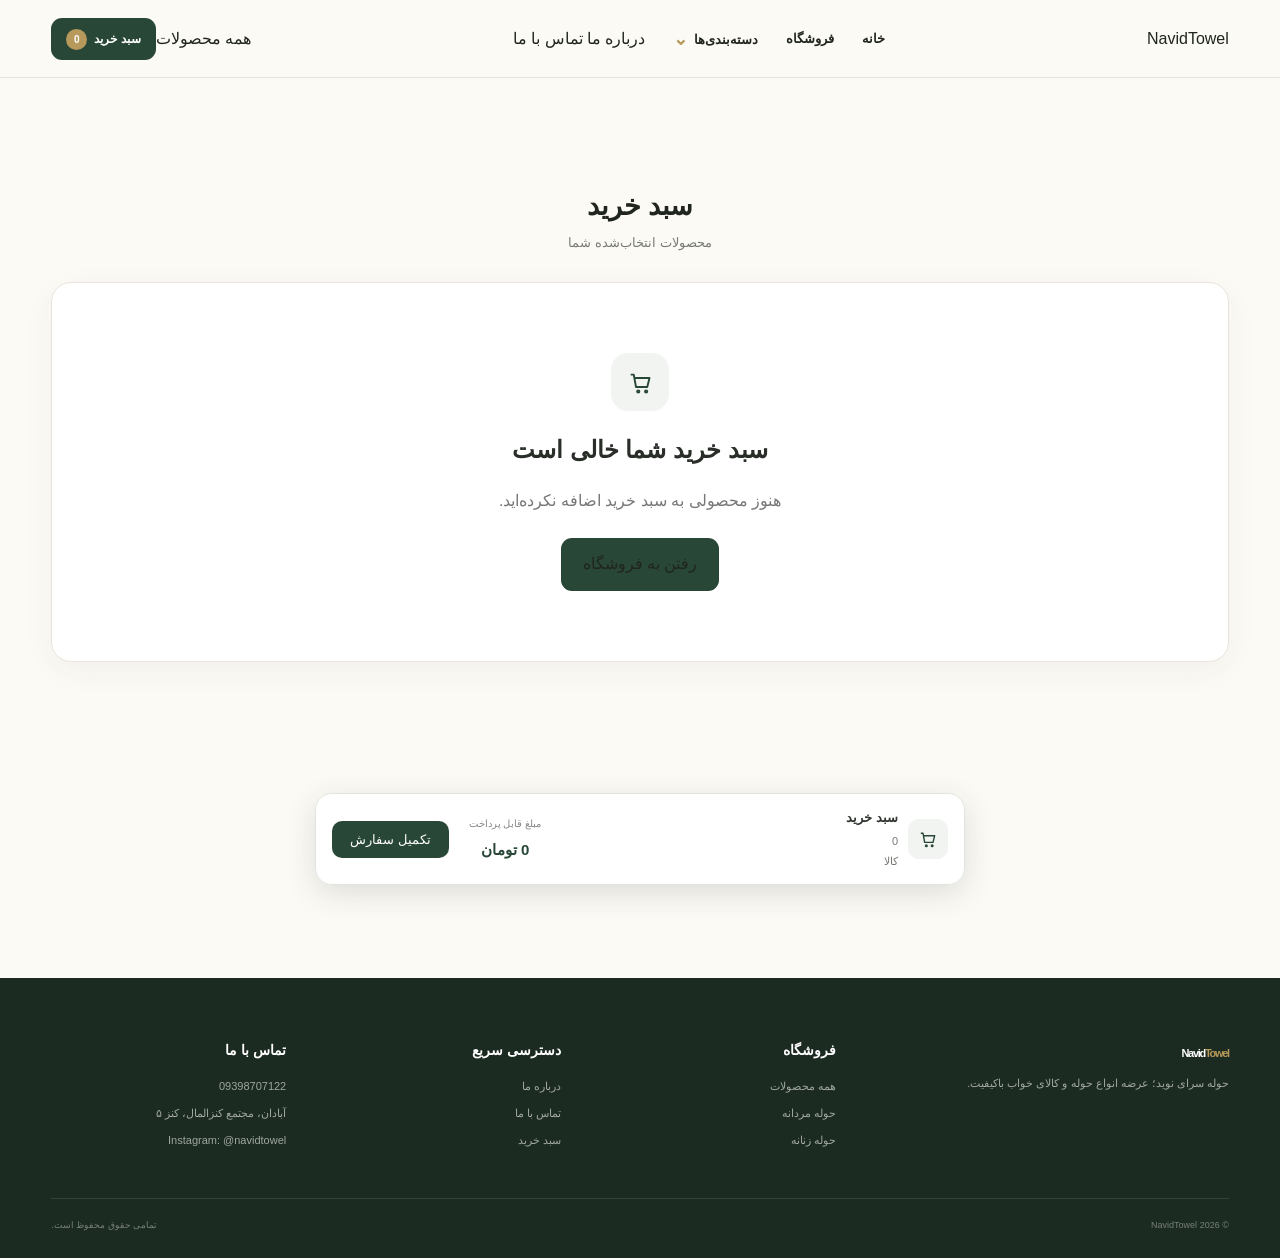
==== commit 567d5d7c: "Update cart.html" ====
--- a/cart.html
+++ b/cart.html
@@ -6,917 +6,359 @@
 <title>سبد خرید | NavidTowel</title>
 <link rel="stylesheet" href="style.css">
 <style>
-/* =========================================================
-   CART PAGE
-========================================================= */
-.cart-page {
-    padding: 110px 0 150px;
-    min-height: 100vh;
-    font-family: Tahoma, Arial, sans-serif;
-}
-.cart-page,
-.cart-page *,
-.cart-bottom-bar,
-.cart-bottom-bar *,
-.footer,
-.footer * {
-    font-family: Tahoma, Arial, sans-serif;
-}
-/* =========================================================
-   TITLE
-========================================================= */
-.cart-page-title {
-    text-align: center;
-    margin-bottom: 28px;
-}
-.cart-page-title h1 {
-    font-size: 27px;
-    margin: 0 0 5px;
-    line-height: 1.4;
-    color: #20251f;
-}
-.cart-page-title p {
-    color: #777b73;
-    margin: 0;
-    font-size: 13px;
-}
-/* =========================================================
-   MAIN LAYOUT
-========================================================= */
-.cart-layout {
-    display: grid;
-    grid-template-columns: 1fr 330px;
-    gap: 25px;
-    align-items: start;
-}
-.cart-products {
-    display: flex;
-    flex-direction: column;
-    gap: 14px;
-}
-/* =========================================================
-   PRODUCT
-========================================================= */
-.cart-product {
-    background: #fff;
-    border: 1px solid #e8e5dc;
-    border-radius: 18px;
-    padding: 15px;
-    display: flex;
-    align-items: center;
-    gap: 18px;
-    box-shadow: 0 8px 30px rgba(30, 50, 38, .06);
-    transition: .2s ease;
-}
-.cart-product:hover {
-    box-shadow: 0 12px 35px rgba(30, 50, 38, .09);
-    transform: translateY(-1px);
-}
-/* =========================================================
-   PRODUCT IMAGE
-========================================================= */
-.cart-product-image {
-    width: 105px;
-    height: 105px;
-    flex-shrink: 0;
-    border-radius: 14px;
-    overflow: hidden;
-    background: #f4f4f0;
-    border: 1px solid #e8e6df;
-}
-.cart-product-image a {
-    display: block;
-    width: 100%;
-    height: 100%;
-}
-.cart-product-image img {
-    width: 100%;
-    height: 100%;
-    object-fit: cover;
-}
-/* =========================================================
-   PRODUCT INFO
-========================================================= */
-.cart-product-info {
-    flex: 1;
-    min-width: 0;
-}
-.cart-product-info h3 {
-    margin: 0 0 8px;
-    font-size: 17px;
-    color: #252a25;
-    line-height: 1.7;
-}
-.cart-product-info h3 a {
-    color: inherit;
-    text-decoration: none;
-}
-.cart-product-info h3 a:hover {
-    color: #294737;
-}
-.cart-product-price {
-    color: #294737;
-    font-weight: bold;
-    font-size: 14px;
-}
-.cart-product-old-price {
-    color: #999;
-    text-decoration: line-through;
-    font-size: 12px;
-    margin-right: 8px;
-}
-/* =========================================================
-   VARIANTS
-   مینیمال و کم‌رنگ
-========================================================= */
-.cart-variants {
-    display: flex;
-    flex-wrap: wrap;
-    align-items: center;
-    gap: 7px;
-    margin: 7px 0 8px;
-}
-.variant-chip {
-    display: inline-flex;
-    align-items: center;
-    gap: 6px;
-    min-height: 25px;
-    padding: 3px 9px;
-    border: 1px solid #e8e5de;
-    border-radius: 8px;
-    background: #fbfaf7;
-    color: #77756f;
-    font-size: 10px;
-    line-height: 1;
-    box-sizing: border-box;
-}
-.variant-swatch {
-    width: 10px;
-    height: 10px;
-    border-radius: 3px;
-    border: 1px solid rgba(0,0,0,.10);
-    flex-shrink: 0;
-    opacity: .78;
-}
-.variant-label {
-    color: #77756f;
-}
-.variant-size {
-    color: #77756f;
-}
-/* =========================================================
-   QUANTITY
-========================================================= */
-.cart-product-controls {
-    display: flex;
-    align-items: center;
-    gap: 7px;
-}
-.qty-btn {
-    width: 32px;
-    height: 32px;
-    border: 1px solid #dce4dc;
-    border-radius: 9px;
-    background: #f4f6f3;
-    color: #294737;
-    font-size: 18px;
-    cursor: pointer;
-    transition: .2s ease;
-}
-.qty-btn:hover {
-    background: #e9eee9;
-    border-color: #cbd9cd;
-}
-.qty-number {
-    min-width: 25px;
-    text-align: center;
-    font-weight: bold;
-    color: #303730;
-}
-/* =========================================================
-   TOTAL
-========================================================= */
-.cart-product-total {
-    min-width: 125px;
-    text-align: center;
-    font-weight: bold;
-    color: #294737;
-}
-/* =========================================================
-   REMOVE
-========================================================= */
-.remove-product {
-    width: 34px;
-    height: 34px;
-    border: 1px solid #e4e4df;
-    border-radius: 9px;
-    background: #f7f7f4;
-    color: #777;
-    cursor: pointer;
-    font-size: 17px;
-    transition: .2s ease;
-}
-.remove-product:hover {
-    background: #f3eaea;
-    color: #9b5555;
-    border-color: #ead6d6;
-}
-/* =========================================================
-   ORDER SUMMARY
-========================================================= */
-.order-summary {
-    background: #fff;
-    border: 1px solid #e8e5dc;
-    border-radius: 20px;
-    padding: 22px;
-    box-shadow: 0 8px 30px rgba(30, 50, 38, .07);
-    position: sticky;
-    top: 110px;
-}
-.order-summary h2 {
-    margin: 0 0 20px;
-    font-size: 19px;
-    color: #252a25;
-}
-.summary-row {
-    display: flex;
-    justify-content: space-between;
-    align-items: center;
-    margin-bottom: 15px;
-    color: #666;
-    font-size: 14px;
-    gap: 15px;
-}
-.summary-row strong {
-    color: #333;
-    text-align: left;
-}
-.summary-discount {
-    color: #777 !important;
-}
-.summary-line {
-    height: 1px;
-    background: #e9e7df;
-    margin: 18px 0;
-}
-.summary-final {
-    display: flex;
-    justify-content: space-between;
-    align-items: center;
-    gap: 15px;
-}
-.summary-final span {
-    font-weight: bold;
-    color: #303530;
-}
-.summary-final strong {
-    color: #294737;
-    font-size: 20px;
-}
-.checkout-btn {
-    width: 100%;
-    border: none;
-    background: #294737;
-    color: white;
-    padding: 14px;
-    border-radius: 12px;
-    font-family: inherit;
-    font-size: 14px;
-    cursor: pointer;
-    margin-top: 20px;
-    transition: .2s ease;
-}
-.checkout-btn:hover {
-    background: #1d3428;
-    transform: translateY(-1px);
-}
-/* =========================================================
-   BOTTOM CART
-========================================================= */
-.cart-bottom-bar {
-    position: fixed;
-    left: 50%;
-    bottom: 15px;
-    transform: translateX(-50%);
-    width: min(650px, calc(100% - 30px));
-    background: rgba(255,255,255,.97);
-    border: 1px solid #e1e5df;
-    border-radius: 17px;
-    padding: 12px 16px;
-    box-sizing: border-box;
-    display: flex;
-    align-items: center;
-    gap: 20px;
-    box-shadow: 0 8px 30px rgba(30,50,38,.14);
-    z-index: 99999;
-}
-.bottom-cart-info {
-    display: flex;
-    align-items: center;
-    gap: 10px;
-}
-.bottom-cart-icon {
-    width: 40px;
-    height: 40px;
-    border-radius: 11px;
-    background: #f1f4f1;
-    display: flex;
-    align-items: center;
-    justify-content: center;
-    color: #294737;
-}
-.bottom-cart-icon svg {
-    width: 20px;
-    height: 20px;
-}
-.bottom-cart-text strong {
-    display: block;
-    font-size: 13px;
-    color: #303530;
-}
-.bottom-cart-text span {
-    display: block;
-    color: #777b73;
-    font-size: 11px;
-    margin-top: 3px;
-}
-.bottom-cart-details {
-    flex: 1;
-    display: flex;
-    justify-content: flex-end;
-}
-.bottom-detail {
-    text-align: center;
-}
-.bottom-detail span {
-    display: block;
-    color: #888;
-    font-size: 10px;
-}
-.bottom-detail strong {
-    display: block;
-    margin-top: 3px;
-    font-size: 15px;
-}
-.bottom-final {
-    color: #294737;
-}
-.bottom-checkout {
-    border: none;
-    background: #294737;
-    color: white;
-    font-family: inherit;
-    padding: 11px 18px;
-    border-radius: 10px;
-    cursor: pointer;
-    white-space: nowrap;
-    transition: .2s ease;
-}
-.bottom-checkout:hover {
-    background: #1d3428;
-}
-/* =========================================================
-   EMPTY CART
-========================================================= */
-.empty-cart-page {
-    background: #fff;
-    border: 1px solid #e8e5dc;
-    border-radius: 20px;
-    padding: 70px 20px;
-    text-align: center;
-    box-shadow: 0 8px 30px rgba(30,50,38,.05);
-}
-.empty-cart-icon {
-    width: 58px;
-    height: 58px;
-    margin: 0 auto 17px;
-    border-radius: 17px;
-    background: #f1f4f1;
-    color: #294737;
-    display: flex;
-    align-items: center;
-    justify-content: center;
-}
-.empty-cart-icon svg {
-    width: 27px;
-    height: 27px;
-}
-.empty-cart-page h2 {
-    margin: 0 0 8px;
-    color: #292e29;
-}
-.empty-cart-page p {
-    color: #777;
-    margin-bottom: 22px;
-}
-.back-shop-btn {
-    display: inline-block;
-    background: #294737;
-    color: white;
-    text-decoration: none;
-    padding: 12px 22px;
-    border-radius: 11px;
-    transition: .2s ease;
-}
-.back-shop-btn:hover {
-    background: #1d3428;
-}
-/* =========================================================
-   TOAST
-========================================================= */
-.cart-toast {
-    position: fixed;
-    left: 50%;
-    bottom: 90px;
-    transform: translate(-50%, 15px);
-    background: rgba(40,55,46,.94);
-    color: #fff;
-    padding: 9px 15px;
-    border-radius: 10px;
-    font-size: 11px;
-    opacity: 0;
-    visibility: hidden;
-    transition: .25s ease;
-    z-index: 100000;
-    pointer-events: none;
-}
-.cart-toast.show {
-    opacity: 1;
-    visibility: visible;
-    transform: translate(-50%, 0);
-}
-/* =========================================================
-   MOBILE HEADER
-========================================================= */
-.mobile-menu-btn,
-.mobile-cart-btn,
-.mobile-menu,
-.mobile-menu-overlay {
-    display: none;
-}
-.mobile-header-actions {
-    display: none;
-}
-.mobile-small-btn {
-    width: 42px;
-    height: 42px;
-    border-radius: 12px;
-    display: flex;
-    align-items: center;
-    justify-content: center;
-    text-decoration: none;
-    box-sizing: border-box;
-    transition: .2s ease;
-}
-.mobile-small-btn svg {
-    width: 19px;
-    height: 19px;
-}
-.mobile-small-btn:first-child {
-    background: #e9eee9;
-    color: #294737;
-}
-.mobile-small-btn:last-child {
-    background: #294737;
-    color: #fff;
-}
-/* =========================================================
-   MOBILE
-========================================================= */
-@media (max-width: 850px) {
-    .header {
-        padding: 8px 0 !important;
-        position: fixed !important;
-        top: 0;
-        left: 0;
-        right: 0;
-        z-index: 9999;
-    }
-    .header-inner {
-        display: flex !important;
-        align-items: center !important;
-        justify-content: space-between !important;
-        position: relative;
-        min-height: 42px;
-    }
-    .nav,
-    .header-actions {
-        display: none !important;
-    }
-    .mobile-menu-btn {
-        display: flex;
-        align-items: center;
-        justify-content: center;
-        width: 42px;
-        height: 42px;
-        border: none;
-        border-radius: 12px;
-        background: #e9eee9;
-        color: #294737;
-        cursor: pointer;
-        flex-shrink: 0;
-    }
-    .mobile-menu-btn svg {
-        width: 21px;
-        height: 21px;
-    }
-    .mobile-header-logo {
-        position: absolute;
-        left: 50%;
-        transform: translateX(-50%);
-        font-size: 18px !important;
-        white-space: nowrap;
-        margin: 0 !important;
-    }
-    .mobile-header-actions {
-        display: flex;
-        align-items: center;
-        gap: 6px;
-        margin-right: auto;
-        flex-shrink: 0;
-    }
-    .mobile-cart-btn {
-        display: none !important;
-    }
-    .cart-layout {
-        grid-template-columns: 1fr;
-    }
-    .order-summary {
-        display: none;
-    }
-    .cart-product {
-        padding: 11px;
-        gap: 11px;
-        flex-wrap: wrap;
-    }
-    .cart-product-image {
-        width: 75px;
-        height: 75px;
-    }
-    .cart-product-info {
-        flex: 1;
-        min-width: 0;
-    }
-    .cart-product-info h3 {
-        font-size: 14px;
-    }
-    .cart-product-price {
-        font-size: 12px;
-    }
-    .cart-variants {
-        margin-top: 5px;
-        gap: 5px;
-    }
-    .variant-chip {
-        min-height: 23px;
-        padding: 3px 7px;
-        font-size: 9px;
-    }
-    .variant-swatch {
-        width: 9px;
-        height: 9px;
-    }
-    .cart-product-controls {
-        order: 4;
-        width: 100%;
-        justify-content: flex-start;
-    }
-    .cart-product-total {
-        margin-right: auto;
-        min-width: auto;
-        font-size: 12px;
-    }
-    .cart-bottom-bar {
-        bottom: 9px;
-        width: calc(100% - 18px);
-        padding: 9px;
-        gap: 8px;
-    }
-    .bottom-cart-icon {
-        width: 34px;
-        height: 34px;
-    }
-    .bottom-cart-icon svg {
-        width: 17px;
-        height: 17px;
-    }
-    .bottom-cart-text strong {
-        font-size: 11px;
-    }
-    .bottom-cart-text span {
-        font-size: 9px;
-    }
-    .bottom-detail span {
-        font-size: 8px;
-    }
-    .bottom-detail strong {
-        font-size: 12px;
-    }
-    .bottom-checkout {
-        padding: 9px 10px;
-        font-size: 10px;
-    }
-    /* =====================================================
-       MOBILE MENU
-    ===================================================== */
-    .mobile-menu-overlay {
-        display: block;
-        position: fixed;
-        inset: 0;
-        background: rgba(0,0,0,.45);
-        z-index: 9998;
-        opacity: 0;
-        visibility: hidden;
-        transition: .25s ease;
-    }
-    .mobile-menu-overlay.active {
-        opacity: 1;
-        visibility: visible;
-    }
-    .mobile-menu {
-        display: flex;
-        flex-direction: column;
-        position: fixed;
-        top: 10px;
-        right: 10px;
-        bottom: 10px;
-        width: 286px;
-        max-width: calc(100vw - 20px);
-        background: #fcfaf5;
-        border-radius: 22px;
-        z-index: 9999;
-        box-shadow: 0 20px 60px rgba(0,0,0,.18);
-        transform: translateX(calc(100% + 20px));
-        transition: transform .3s ease;
-        overflow: hidden;
-        box-sizing: border-box;
-    }
-    .mobile-menu.active {
-        transform: translateX(0);
-    }
-    .mobile-menu-header {
-        min-height: 76px;
-        padding: 15px 15px 10px;
-        display: flex;
-        align-items: center;
-        justify-content: space-between;
-        box-sizing: border-box;
-    }
-    .mobile-menu-brand {
-        display: flex;
-        align-items: center;
-        gap: 10px;
-    }
-    .mobile-menu-logo-box {
-        width: 42px;
-        height: 42px;
-        border-radius: 13px;
-        background: #294737;
-        color: white;
-        display: grid;
-        place-items: center;
-        font-weight: bold;
-        font-size: 20px;
-    }
-    .mobile-menu-brand strong {
-        display: block;
-        color: #294737;
-        font-size: 14px;
-    }
-    .mobile-menu-brand span {
-        display: block;
-        color: #777;
-        font-size: 10px;
-        margin-top: 2px;
-    }
-    .mobile-menu-close {
-        width: 38px;
-        height: 38px;
-        border: 0;
-        border-radius: 11px;
-        background: #f0f0f0;
-        color: #222;
-        font-size: 25px;
-        cursor: pointer;
-    }
-    .mobile-menu-links {
-        display: flex;
-        flex-direction: column;
-        gap: 3px;
-        padding: 8px 12px;
-        overflow-y: auto;
-    }
-    .mobile-menu-links a,
-    .mobile-category-button {
-        width: 100%;
-        min-height: 47px;
-        box-sizing: border-box;
-        border: 0;
-        background: transparent;
-        border-radius: 13px;
-        display: flex;
-        align-items: center;
-        gap: 11px;
-        padding: 0 12px;
-        color: #333;
-        text-decoration: none;
-        font-family: Tahoma, Arial, sans-serif;
-        font-size: 12px;
-        cursor: pointer;
-        text-align: right;
-    }
-    .mobile-menu-links a:hover,
-    .mobile-category-button:hover {
-        background: #e9eee9;
-    }
-    .side-icon {
-        width: 28px;
-        text-align: center;
-        color: #294737;
-        font-size: 15px;
-        flex-shrink: 0;
-        display: flex;
-        align-items: center;
-        justify-content: center;
-    }
-    .side-icon svg {
-        width: 18px;
-        height: 18px;
-    }
-    .mobile-category-button {
-        justify-content: flex-start;
-    }
-    .side-arrow {
-        margin-right: auto;
-        transition: transform .2s ease;
-    }
-    .mobile-category-button.active .side-arrow {
-        transform: rotate(180deg);
-    }
-    .mobile-category-list {
-        display: none;
-        padding: 3px 0 5px 0;
-    }
-    .mobile-category-list.active {
-        display: block;
-    }
-    .mobile-category-list a {
-        min-height: 37px;
-        padding-right: 50px;
-        font-size: 11px;
-        background: transparent;
-    }
-    .mobile-menu-discount {
-        position: relative;
-    }
-    .discount-badge {
-        margin-right: auto;
-        background: #294737;
-        color: white;
-        border-radius: 20px;
-        padding: 3px 8px;
-        font-size: 9px;
-    }
-    .mobile-menu-bottom {
-        margin-top: auto;
-        display: grid;
-        grid-template-columns: repeat(3, 1fr);
-        gap: 7px;
-        padding: 10px 12px 12px;
-        border-top: 1px solid #e5dfd2;
-    }
-    .mobile-menu-bottom a {
-        min-height: 55px;
-        display: flex;
-        flex-direction: column;
-        align-items: center;
-        justify-content: center;
-        gap: 4px;
-        background: #f0f0f0;
-        color: #294737;
-        text-decoration: none;
-        border-radius: 12px;
-        font-size: 18px;
-    }
-    .mobile-menu-bottom a svg {
-        width: 19px;
-        height: 19px;
-    }
-    .mobile-menu-bottom small {
-        font-size: 9px;
-        color: #555;
-    }
-}
-/* =====================================================
-   SMALL PHONES
-========================================================= */
-@media (max-width: 500px) {
-    .cart-page {
-        padding-top: 95px;
-        padding-bottom: 110px;
-    }
-    .cart-page-title {
-        margin-bottom: 18px;
-    }
-    .cart-page-title h1 {
-        font-size: 23px;
-        margin-bottom: 3px;
-    }
-    .cart-page-title p {
-        font-size: 12px;
-    }
-    .bottom-cart-info {
-        flex: 1;
-    }
-    .bottom-checkout {
-        padding: 10px 15px;
-        font-size: 11px;
-    }
-}
-/* =====================================================
-   VERY SMALL PHONES
-========================================================= */
-@media (max-width: 360px) {
-    .mobile-menu-btn,
-    .mobile-small-btn {
-        width: 36px;
-        height: 36px;
-    }
-    .mobile-header-logo {
-        font-size: 16px !important;
-    }
-    .bottom-cart-text {
-        display: none;
-    }
+.cart-page{padding:110px 0 150px;min-height:100vh;font-family:Tahoma,Arial,sans-serif}
+.cart-page,.cart-page *,.cart-bottom-bar,.cart-bottom-bar *,.footer,.footer *{font-family:Tahoma,Arial,sans-serif}
+.cart-page-title{text-align:center;margin-bottom:28px}
+.cart-page-title h1{font-size:27px;margin:0 0 5px;line-height:1.4;color:#20251f}
+.cart-page-title p{color:#777b73;margin:0;font-size:13px}
+.cart-layout{display:grid;grid-template-columns:1fr 330px;gap:25px;align-items:start}
+.cart-products{display:flex;flex-direction:column;gap:14px}
+.cart-product{
+    position:relative;
+    overflow:visible;
+    background:#fff;
+    border:1px solid #e8e5dc;
+    border-radius:18px;
+    padding:15px;
+    display:flex;
+    align-items:center;
+    gap:18px;
+    box-shadow:0 8px 30px rgba(30,50,38,.06);
+    transition:.2s ease;
+}
+.cart-product:hover{box-shadow:0 12px 35px rgba(30,50,38,.09);transform:translateY(-1px)}
+.cart-product-image{
+    width:105px;height:105px;flex-shrink:0;border-radius:14px;
+    overflow:hidden;background:#f4f4f0;border:1px solid #e8e6df;
+}
+.cart-product-image a{display:block;width:100%;height:100%}
+.cart-product-image img{width:100%;height:100%;object-fit:cover}
+.cart-product-info{flex:1;min-width:0;overflow:visible}
+.cart-product-info h3{margin:0 0 8px;font-size:17px;color:#252a25;line-height:1.7}
+.cart-product-info h3 a{color:inherit;text-decoration:none}
+.cart-product-info h3 a:hover{color:#294737}
+.cart-product-price{color:#294737;font-weight:bold;font-size:14px}
+.cart-product-old-price{color:#999;text-decoration:line-through;font-size:12px;margin-right:8px}
+.cart-variants{
+    display:flex;
+    flex-wrap:wrap;
+    align-items:center;
+    gap:7px;
+    margin:7px 0 8px;
+    overflow:visible;
+}
+.variant-chip-wrap{position:relative;display:inline-block}
+.variant-chip{
+    display:inline-flex;
+    align-items:center;
+    gap:6px;
+    min-height:25px;
+    padding:3px 8px;
+    border:1px solid #e8e5de;
+    border-radius:8px;
+    background:#fbfaf7;
+    color:#77756f;
+    font-size:10px;
+    line-height:1;
+    box-sizing:border-box;
+    cursor:pointer;
+    user-select:none;
+    transition:.18s ease;
+}
+.variant-chip:hover{
+    background:#f7f6f2;
+    border-color:#dedbd3;
+}
+.variant-chip:active{transform:scale(.98)}
+.variant-swatch{
+    width:10px;height:10px;border-radius:3px;
+    border:1px solid rgba(0,0,0,.10);
+    flex-shrink:0;opacity:.78;
+}
+.variant-label,.variant-size{color:#77756f}
+.variant-chevron{font-size:9px;color:#aaa69d;margin-right:1px}
+.variant-picker{
+    position:absolute;
+    top:calc(100% + 7px);
+    right:0;
+    min-width:145px;
+    max-width:70vw;
+    background:#fff;
+    border:1px solid #e8e5de;
+    border-radius:11px;
+    box-shadow:0 12px 32px rgba(30,50,38,.12);
+    padding:5px;
+    z-index:10000;
+}
+.variant-picker button{
+    width:100%;
+    border:0;
+    background:transparent;
+    text-align:right;
+    padding:8px 9px;
+    border-radius:8px;
+    font:inherit;
+    font-size:10px;
+    color:#555;
+    cursor:pointer;
+    display:flex;
+    align-items:center;
+    gap:7px;
+    white-space:nowrap;
+}
+.variant-picker button:hover{background:#f6f5f1}
+.variant-picker button.active{background:#f0f2ee;color:#294737}
+.variant-picker button.disabled{
+    opacity:.38;
+    cursor:not-allowed;
+}
+.picker-swatch{
+    width:9px;height:9px;border-radius:3px;
+    border:1px solid rgba(0,0,0,.1);
+    opacity:.75;
+    flex-shrink:0;
+}
+.picker-stock{
+    margin-right:auto;
+    color:#aaa69d;
+    font-size:9px;
+}
+.picker-check{color:#294737;font-size:11px}
+.cart-product-controls{display:flex;align-items:center;gap:7px}
+.qty-btn{
+    width:32px;height:32px;border:1px solid #dce4dc;border-radius:9px;
+    background:#f4f6f3;color:#294737;font-size:18px;cursor:pointer;transition:.2s ease;
+}
+.qty-btn:hover{background:#e9eee9;border-color:#cbd9cd}
+.qty-number{min-width:25px;text-align:center;font-weight:bold;color:#303730}
+.cart-product-total{min-width:125px;text-align:center;font-weight:bold;color:#294737}
+.remove-product{
+    width:34px;height:34px;border:1px solid #e4e4df;border-radius:9px;
+    background:#f7f7f4;color:#777;cursor:pointer;font-size:17px;transition:.2s ease;
+}
+.remove-product:hover{background:#f3eaea;color:#9b5555;border-color:#ead6d6}
+.order-summary{
+    background:#fff;border:1px solid #e8e5dc;border-radius:20px;padding:22px;
+    box-shadow:0 8px 30px rgba(30,50,38,.07);position:sticky;top:110px;
+}
+.order-summary h2{margin:0 0 20px;font-size:19px;color:#252a25}
+.summary-row{
+    display:flex;justify-content:space-between;align-items:center;
+    margin-bottom:15px;color:#666;font-size:14px;gap:15px;
+}
+.summary-row strong{color:#333;text-align:left}
+.summary-discount{color:#777!important}
+.summary-line{height:1px;background:#e9e7df;margin:18px 0}
+.summary-final{display:flex;justify-content:space-between;align-items:center;gap:15px}
+.summary-final span{font-weight:bold;color:#303530}
+.summary-final strong{color:#294737;font-size:20px}
+.checkout-btn{
+    width:100%;border:none;background:#294737;color:white;padding:14px;border-radius:12px;
+    font-family:inherit;font-size:14px;cursor:pointer;margin-top:20px;transition:.2s ease;
+}
+.checkout-btn:hover{background:#1d3428;transform:translateY(-1px)}
+.cart-bottom-bar{
+    position:fixed;left:50%;bottom:15px;transform:translateX(-50%);
+    width:min(650px,calc(100% - 30px));background:rgba(255,255,255,.97);
+    border:1px solid #e1e5df;border-radius:17px;padding:12px 16px;
+    box-sizing:border-box;display:flex;align-items:center;gap:20px;
+    box-shadow:0 8px 30px rgba(30,50,38,.14);z-index:99999;
+}
+.bottom-cart-info{display:flex;align-items:center;gap:10px}
+.bottom-cart-icon{
+    width:40px;height:40px;border-radius:11px;background:#f1f4f1;
+    display:flex;align-items:center;justify-content:center;color:#294737;
+}
+.bottom-cart-icon svg{width:20px;height:20px}
+.bottom-cart-text strong{display:block;font-size:13px;color:#303530}
+.bottom-cart-text span{display:block;color:#777b73;font-size:11px;margin-top:3px}
+.bottom-cart-details{flex:1;display:flex;justify-content:flex-end}
+.bottom-detail{text-align:center}
+.bottom-detail span{display:block;color:#888;font-size:10px}
+.bottom-detail strong{display:block;margin-top:3px;font-size:15px}
+.bottom-final{color:#294737}
+.bottom-checkout{
+    border:none;background:#294737;color:white;font-family:inherit;
+    padding:11px 18px;border-radius:10px;cursor:pointer;white-space:nowrap;transition:.2s ease;
+}
+.bottom-checkout:hover{background:#1d3428}
+.empty-cart-page{
+    background:#fff;border:1px solid #e8e5dc;border-radius:20px;padding:70px 20px;
+    text-align:center;box-shadow:0 8px 30px rgba(30,50,38,.05);
+}
+.empty-cart-icon{
+    width:58px;height:58px;margin:0 auto 17px;border-radius:17px;
+    background:#f1f4f1;color:#294737;display:flex;align-items:center;justify-content:center;
+}
+.empty-cart-icon svg{width:27px;height:27px}
+.empty-cart-page h2{margin:0 0 8px;color:#292e29}
+.empty-cart-page p{color:#777;margin-bottom:22px}
+.back-shop-btn{
+    display:inline-block;background:#294737;color:white;text-decoration:none;
+    padding:12px 22px;border-radius:11px;transition:.2s ease;
+}
+.back-shop-btn:hover{background:#1d3428}
+.cart-toast{
+    position:fixed;left:50%;bottom:90px;transform:translate(-50%,15px);
+    background:rgba(40,55,46,.94);color:#fff;padding:9px 15px;border-radius:10px;
+    font-size:11px;opacity:0;visibility:hidden;transition:.25s ease;
+    z-index:100000;pointer-events:none;
+}
+.cart-toast.show{opacity:1;visibility:visible;transform:translate(-50%,0)}
+.mobile-menu-btn,.mobile-cart-btn,.mobile-menu,.mobile-menu-overlay{display:none}
+.mobile-header-actions{display:none}
+.mobile-small-btn{
+    width:42px;height:42px;border-radius:12px;display:flex;align-items:center;
+    justify-content:center;text-decoration:none;box-sizing:border-box;transition:.2s ease;
+}
+.mobile-small-btn svg{width:19px;height:19px}
+.mobile-small-btn:first-child{background:#e9eee9;color:#294737}
+.mobile-small-btn:last-child{background:#294737;color:#fff}
+@media(max-width:850px){
+    .header{
+        padding:8px 0!important;position:fixed!important;top:0;left:0;right:0;z-index:9999;
+    }
+    .header-inner{
+        display:flex!important;align-items:center!important;justify-content:space-between!important;
+        position:relative;min-height:42px;
+    }
+    .nav,.header-actions{display:none!important}
+    .mobile-menu-btn{
+        display:flex;align-items:center;justify-content:center;width:42px;height:42px;
+        border:none;border-radius:12px;background:#e9eee9;color:#294737;cursor:pointer;flex-shrink:0;
+    }
+    .mobile-menu-btn svg{width:21px;height:21px}
+    .mobile-header-logo{
+        position:absolute;left:50%;transform:translateX(-50%);
+        font-size:18px!important;white-space:nowrap;margin:0!important;
+    }
+    .mobile-header-actions{
+        display:flex;align-items:center;gap:6px;margin-right:auto;flex-shrink:0;
+    }
+    .mobile-cart-btn{display:none!important}
+    .cart-layout{grid-template-columns:1fr}
+    .order-summary{display:none}
+    .cart-product{padding:11px;gap:11px;flex-wrap:wrap}
+    .cart-product-image{width:75px;height:75px}
+    .cart-product-info{flex:1;min-width:0}
+    .cart-product-info h3{font-size:14px}
+    .cart-product-price{font-size:12px}
+    .cart-variants{margin-top:5px;gap:5px}
+    .variant-chip{min-height:23px;padding:3px 7px;font-size:9px}
+    .variant-swatch{width:9px;height:9px}
+    .variant-picker{min-width:135px}
+    .variant-picker button{font-size:9px;padding:8px}
+    .cart-product-controls{order:4;width:100%;justify-content:flex-start}
+    .cart-product-total{margin-right:auto;min-width:auto;font-size:12px}
+    .cart-bottom-bar{
+        bottom:9px;width:calc(100% - 18px);padding:9px;gap:8px;
+    }
+    .bottom-cart-icon{width:34px;height:34px}
+    .bottom-cart-icon svg{width:17px;height:17px}
+    .bottom-cart-text strong{font-size:11px}
+    .bottom-cart-text span{font-size:9px}
+    .bottom-detail span{font-size:8px}
+    .bottom-detail strong{font-size:12px}
+    .bottom-checkout{padding:9px 10px;font-size:10px}
+    .mobile-menu-overlay{
+        display:block;position:fixed;inset:0;background:rgba(0,0,0,.45);z-index:9998;
+        opacity:0;visibility:hidden;transition:.25s ease;
+    }
+    .mobile-menu-overlay.active{opacity:1;visibility:visible}
+    .mobile-menu{
+        display:flex;flex-direction:column;position:fixed;top:10px;right:10px;bottom:10px;
+        width:286px;max-width:calc(100vw - 20px);background:#fcfaf5;border-radius:22px;
+        z-index:9999;box-shadow:0 20px 60px rgba(0,0,0,.18);
+        transform:translateX(calc(100% + 20px));transition:transform .3s ease;
+        overflow:hidden;box-sizing:border-box;
+    }
+    .mobile-menu.active{transform:translateX(0)}
+    .mobile-menu-header{
+        min-height:76px;padding:15px 15px 10px;display:flex;align-items:center;
+        justify-content:space-between;box-sizing:border-box;
+    }
+    .mobile-menu-brand{display:flex;align-items:center;gap:10px}
+    .mobile-menu-logo-box{
+        width:42px;height:42px;border-radius:13px;background:#294737;color:white;
+        display:grid;place-items:center;font-weight:bold;font-size:20px;
+    }
+    .mobile-menu-brand strong{display:block;color:#294737;font-size:14px}
+    .mobile-menu-brand span{display:block;color:#777;font-size:10px;margin-top:2px}
+    .mobile-menu-close{
+        width:38px;height:38px;border:0;border-radius:11px;background:#f0f0f0;
+        color:#222;font-size:25px;cursor:pointer;
+    }
+    .mobile-menu-links{
+        display:flex;flex-direction:column;gap:3px;padding:8px 12px;overflow-y:auto;
+    }
+    .mobile-menu-links a,.mobile-category-button{
+        width:100%;min-height:47px;box-sizing:border-box;border:0;background:transparent;
+        border-radius:13px;display:flex;align-items:center;gap:11px;padding:0 12px;
+        color:#333;text-decoration:none;font-family:Tahoma,Arial,sans-serif;font-size:12px;
+        cursor:pointer;text-align:right;
+    }
+    .mobile-menu-links a:hover,.mobile-category-button:hover{background:#e9eee9}
+    .side-icon{
+        width:28px;text-align:center;color:#294737;font-size:15px;flex-shrink:0;
+        display:flex;align-items:center;justify-content:center;
+    }
+    .side-icon svg{width:18px;height:18px}
+    .mobile-category-button{justify-content:flex-start}
+    .side-arrow{margin-right:auto;transition:transform .2s ease}
+    .mobile-category-button.active .side-arrow{transform:rotate(180deg)}
+    .mobile-category-list{display:none;padding:3px 0 5px}
+    .mobile-category-list.active{display:block}
+    .mobile-category-list a{min-height:37px;padding-right:50px;font-size:11px;background:transparent}
+    .mobile-menu-discount{position:relative}
+    .discount-badge{
+        margin-right:auto;background:#294737;color:white;border-radius:20px;padding:3px 8px;font-size:9px;
+    }
+    .mobile-menu-bottom{
+        margin-top:auto;display:grid;grid-template-columns:repeat(3,1fr);gap:7px;
+        padding:10px 12px 12px;border-top:1px solid #e5dfd2;
+    }
+    .mobile-menu-bottom a{
+        min-height:55px;display:flex;flex-direction:column;align-items:center;justify-content:center;
+        gap:4px;background:#f0f0f0;color:#294737;text-decoration:none;border-radius:12px;font-size:18px;
+    }
+    .mobile-menu-bottom a svg{width:19px;height:19px}
+    .mobile-menu-bottom small{font-size:9px;color:#555}
+}
+@media(max-width:500px){
+    .cart-page{padding-top:95px;padding-bottom:110px}
+    .cart-page-title{margin-bottom:18px}
+    .cart-page-title h1{font-size:23px;margin-bottom:3px}
+    .cart-page-title p{font-size:12px}
+    .bottom-cart-info{flex:1}
+    .bottom-checkout{padding:10px 15px;font-size:11px}
+}
+@media(max-width:360px){
+    .mobile-menu-btn,.mobile-small-btn{width:36px;height:36px}
+    .mobile-header-logo{font-size:16px!important}
+    .bottom-cart-text{display:none}
 }
 </style>
 </head>
 <body class="home-page">
-<!-- =====================================================
-     HEADER
-===================================================== -->
 <header class="header">
 <div class="container header-inner">
-<button
-    type="button"
-    class="mobile-menu-btn"
-    id="mobileMenuBtn"
-    aria-label="منو"
->
-<svg
-    viewBox="0 0 24 24"
-    fill="none"
-    stroke="currentColor"
-    stroke-width="1.8"
-    stroke-linecap="round"
->
-    <path d="M4 7h16"/>
-    <path d="M4 12h16"/>
-    <path d="M4 17h16"/>
+<button type="button" class="mobile-menu-btn" id="mobileMenuBtn" aria-label="منو">
+<svg viewBox="0 0 24 24" fill="none" stroke="currentColor" stroke-width="1.8" stroke-linecap="round">
+<path d="M4 7h16"/><path d="M4 12h16"/><path d="M4 17h16"/>
 </svg>
 </button>
-<a
-    href="index.html"
-    class="logo mobile-header-logo"
->
-    Navid<span>Towel</span>
-</a>
+
+NavidTowel
+
 <div class="mobile-header-actions">
-<a
-    href="index.html"
-    class="mobile-small-btn"
-    aria-label="صفحه اصلی"
->
-<svg
-    viewBox="0 0 24 24"
-    fill="none"
-    stroke="currentColor"
-    stroke-width="1.7"
-    stroke-linecap="round"
-    stroke-linejoin="round"
->
-    <path d="M3.5 10.8 12 4l8.5 6.8"/>
-    <path d="M5.5 9.8V20h13V9.8"/>
-    <path d="M9.5 20v-6h5v6"/>
+<a href="index.html" class="mobile-small-btn" aria-label="صفحه اصلی">
+<svg viewBox="0 0 24 24" fill="none" stroke="currentColor" stroke-width="1.7" stroke-linecap="round" stroke-linejoin="round">
+<path d="M3.5 10.8 12 4l8.5 6.8"/><path d="M5.5 9.8V20h13V9.8"/><path d="M9.5 20v-6h5v6"/>
 </svg>
 </a>
-<a
-    href="shop.html"
-    class="mobile-small-btn"
-    aria-label="فروشگاه"
->
-<svg
-    viewBox="0 0 24 24"
-    fill="none"
-    stroke="currentColor"
-    stroke-width="1.7"
-    stroke-linecap="round"
-    stroke-linejoin="round"
->
-    <path d="M4 8.5h16"/>
-    <path d="M5 8.5 6.2 4h11.6L19 8.5"/>
-    <path d="M5 8.5v11.5h14V8.5"/>
-    <path d="M9 20v-6h6v6"/>
+<a href="shop.html" class="mobile-small-btn" aria-label="فروشگاه">
+<svg viewBox="0 0 24 24" fill="none" stroke="currentColor" stroke-width="1.7" stroke-linecap="round" stroke-linejoin="round">
+<path d="M4 8.5h16"/><path d="M5 8.5 6.2 4h11.6L19 8.5"/><path d="M5 8.5v11.5h14V8.5"/><path d="M9 20v-6h6v6"/>
 </svg>
 </a>
 </div>
@@ -924,13 +366,7 @@
 <a href="index.html">خانه</a>
 <a href="shop.html">فروشگاه</a>
 <div class="nav-category">
-<button
-    type="button"
-    class="nav-category-btn"
->
-    دسته‌بندی‌ها
-    <span>⌄</span>
-</button>
+<button type="button" class="nav-category-btn">دسته‌بندی‌ها <span>⌄</span></button>
 <div class="category-dropdown">
 <a href="shop.html?category=men">حوله مردانه</a>
 <a href="shop.html?category=women">حوله زنانه</a>
@@ -941,111 +377,51 @@
 <a href="shop.html?category=robe">تن‌پوش</a>
 </div>
 </div>
-<a href="index.html#about">درباره ما</a>
-<a href="index.html#contact">تماس با ما</a>
+
+درباره ما
+تماس با ما
+
 </nav>
 <div class="header-actions">
-<a
-    href="shop.html"
-    class="all-products-btn"
->
-    همه محصولات
-</a>
-<button
-    type="button"
-    class="cart-btn"
-    onclick="window.location.href='cart.html'"
->
-    سبد خرید
-    <b
-        class="cartCount"
-        id="headerCartCount"
-    >
-        0
-    </b>
+<a href="shop.html" class="all-products-btn">همه محصولات</a>
+<button type="button" class="cart-btn" onclick="window.location.href='cart.html'">
+سبد خرید <b class="cartCount" id="headerCartCount">0</b>
 </button>
 </div>
 </div>
 </header>
-<!-- =====================================================
-     MOBILE MENU
-===================================================== -->
-<div
-    class="mobile-menu-overlay"
-    id="mobileMenuOverlay"
-></div>
-<aside
-    class="mobile-menu"
-    id="mobileMenu"
->
+<div class="mobile-menu-overlay" id="mobileMenuOverlay"></div>
+<aside class="mobile-menu" id="mobileMenu">
 <div class="mobile-menu-header">
 <div class="mobile-menu-brand">
-<div class="mobile-menu-logo-box">
-    N
-</div>
+<div class="mobile-menu-logo-box">N</div>
 <div>
 <strong>NavidTowel</strong>
 <span>فروشگاه حوله و کالای خواب</span>
 </div>
 </div>
-<button
-    type="button"
-    class="mobile-menu-close"
-    id="mobileMenuClose"
-    aria-label="بستن منو"
->
-    ×
-</button>
+<button type="button" class="mobile-menu-close" id="mobileMenuClose" aria-label="بستن منو">×</button>
 </div>
 <nav class="mobile-menu-links">
 <a href="index.html">
 <span class="side-icon">
-<svg
-    viewBox="0 0 24 24"
-    fill="none"
-    stroke="currentColor"
-    stroke-width="1.7"
-    stroke-linecap="round"
-    stroke-linejoin="round"
->
-    <path d="M3.5 10.8 12 4l8.5 6.8"/>
-    <path d="M5.5 9.8V20h13V9.8"/>
-    <path d="M9.5 20v-6h5v6"/>
+<svg viewBox="0 0 24 24" fill="none" stroke="currentColor" stroke-width="1.7" stroke-linecap="round" stroke-linejoin="round">
+<path d="M3.5 10.8 12 4l8.5 6.8"/><path d="M5.5 9.8V20h13V9.8"/><path d="M9.5 20v-6h5v6"/>
 </svg>
 </span>
 <span>صفحه اصلی</span>
 </a>
 <div>
-<button
-    type="button"
-    class="mobile-category-button"
-    id="mobileCategoryButton"
->
+<button type="button" class="mobile-category-button" id="mobileCategoryButton">
 <span class="side-icon">
-<svg
-    viewBox="0 0 24 24"
-    fill="none"
-    stroke="currentColor"
-    stroke-width="1.7"
-    stroke-linecap="round"
->
-    <path d="M4 6h16"/>
-    <path d="M4 12h16"/>
-    <path d="M4 18h16"/>
+<svg viewBox="0 0 24 24" fill="none" stroke="currentColor" stroke-width="1.7" stroke-linecap="round">
+<path d="M4 6h16"/><path d="M4 12h16"/><path d="M4 18h16"/>
 </svg>
 </span>
 <span>دسته‌بندی‌ها</span>
-<span
-    class="side-arrow"
-    id="mobileCategoryArrow"
->
-    ⌄
-</span>
+<span class="side-arrow" id="mobileCategoryArrow">⌄</span>
 </button>
-<div
-    class="mobile-category-list"
-    id="mobileCategoryList"
->
+<div class="mobile-category-list" id="mobileCategoryList">
 <a href="shop.html?category=men">مردانه</a>
 <a href="shop.html?category=women">زنانه</a>
 <a href="shop.html?category=kids">بچگانه</a>
@@ -1055,50 +431,26 @@
 <a href="shop.html?category=robe">تن‌پوش</a>
 </div>
 </div>
-<a
-    href="index.html#discount"
-    class="mobile-menu-discount"
->
-<span class="side-icon">
-    %
-</span>
+<a href="index.html#discount" class="mobile-menu-discount">
+<span class="side-icon">%</span>
 <span>تخفیفات</span>
-<span class="discount-badge">
-    ویژه
-</span>
+<span class="discount-badge">ویژه</span>
 </a>
 <a href="tracking.html">
 <span class="side-icon">
-<svg
-    viewBox="0 0 24 24"
-    fill="none"
-    stroke="currentColor"
-    stroke-width="1.7"
-    stroke-linecap="round"
->
-    <circle cx="11" cy="11" r="6"/>
-    <path d="m16 16 4 4"/>
+<svg viewBox="0 0 24 24" fill="none" stroke="currentColor" stroke-width="1.7" stroke-linecap="round">
+<circle cx="11" cy="11" r="6"/><path d="m16 16 4 4"/>
 </svg>
 </span>
 <span>پیگیری سفارش</span>
 </a>
-<a href="index.html#about">
-<span class="side-icon">
-    i
-</span>
-<span>درباره ما</span>
-</a>
+
+iدرباره ما
+
 <a href="index.html#contact">
 <span class="side-icon">
-<svg
-    viewBox="0 0 24 24"
-    fill="none"
-    stroke="currentColor"
-    stroke-width="1.7"
-    stroke-linecap="round"
-    stroke-linejoin="round"
->
-    <path d="M5 4h3l2 5-2.2 1.6a15 15 0 0 0 5.6 5.6L15 14l5 2v3c0 1-1 2-2 2C10.3 21 3 13.7 3 6c0-1 1-2 2-2Z"/>
+<svg viewBox="0 0 24 24" fill="none" stroke="currentColor" stroke-width="1.7" stroke-linecap="round" stroke-linejoin="round">
+<path d="M5 4h3l2 5-2.2 1.6a15 15 0 0 0 5.6 5.6L15 14l5 2v3c0 1-1 2-2 2C10.3 21 3 13.7 3 6c0-1 1-2 2-2Z"/>
 </svg>
 </span>
 <span>تماس با ما</span>
@@ -1106,65 +458,26 @@
 </nav>
 <div class="mobile-menu-bottom">
 <a href="shop.html">
-<svg
-    viewBox="0 0 24 24"
-    fill="none"
-    stroke="currentColor"
-    stroke-width="1.7"
-    stroke-linecap="round"
-    stroke-linejoin="round"
->
-    <path d="M4 8.5h16"/>
-    <path d="M5 8.5 6.2 4h11.6L19 8.5"/>
-    <path d="M5 8.5v11.5h14V8.5"/>
+<svg viewBox="0 0 24 24" fill="none" stroke="currentColor" stroke-width="1.7" stroke-linecap="round" stroke-linejoin="round">
+<path d="M4 8.5h16"/><path d="M5 8.5 6.2 4h11.6L19 8.5"/><path d="M5 8.5v11.5h14V8.5"/>
 </svg>
 <small>همه محصولات</small>
 </a>
 <a href="cart.html">
-<svg
-    viewBox="0 0 24 24"
-    fill="none"
-    stroke="currentColor"
-    stroke-width="1.7"
-    stroke-linecap="round"
-    stroke-linejoin="round"
->
-    <path d="M4 5h2l2 11h10l2-8H7"/>
-    <circle cx="10" cy="20" r="1"/>
-    <circle cx="17" cy="20" r="1"/>
+<svg viewBox="0 0 24 24" fill="none" stroke="currentColor" stroke-width="1.7" stroke-linecap="round" stroke-linejoin="round">
+<path d="M4 5h2l2 11h10l2-8H7"/><circle cx="10" cy="20" r="1"/><circle cx="17" cy="20" r="1"/>
 </svg>
 <small>سبد خرید</small>
 </a>
-<a
-    href="https://instagram.com/navidtowel"
-    target="_blank"
-    rel="noopener noreferrer"
->
-<svg
-    viewBox="0 0 24 24"
-    fill="none"
-    stroke="currentColor"
-    stroke-width="1.7"
-    stroke-linecap="round"
-    stroke-linejoin="round"
->
-    <rect x="4" y="4" width="16" height="16" rx="4"/>
-    <circle cx="12" cy="12" r="3.5"/>
-    <circle
-        cx="17.5"
-        cy="6.7"
-        r=".8"
-        fill="currentColor"
-        stroke="none"
-    />
+<a href="https://instagram.com/navidtowel" target="_blank" rel="noopener noreferrer">
+<svg viewBox="0 0 24 24" fill="none" stroke="currentColor" stroke-width="1.7" stroke-linecap="round" stroke-linejoin="round">
+<rect x="4" y="4" width="16" height="16" rx="4"/><circle cx="12" cy="12" r="3.5"/>
+<circle cx="17.5" cy="6.7" r=".8" fill="currentColor" stroke="none"/>
 </svg>
 <small>اینستاگرام</small>
 </a>
 </div>
 </aside>
-<!-- =====================================================
-     MAIN
-===================================================== -->
 <main class="cart-page">
 <div class="container">
 <div class="cart-page-title">
@@ -1174,82 +487,35 @@
 <div id="cartContent"></div>
 </div>
 </main>
-<!-- =====================================================
-     BOTTOM CART
-===================================================== -->
-<div
-    class="cart-bottom-bar"
-    id="cartBottomBar"
->
+<div class="cart-bottom-bar" id="cartBottomBar">
 <div class="bottom-cart-info">
 <div class="bottom-cart-icon">
-<svg
-    viewBox="0 0 24 24"
-    fill="none"
-    stroke="currentColor"
-    stroke-width="1.7"
-    stroke-linecap="round"
-    stroke-linejoin="round"
->
-    <path d="M4 5h2l2 11h10l2-8H7"/>
-    <circle cx="10" cy="20" r="1"/>
-    <circle cx="17" cy="20" r="1"/>
+<svg viewBox="0 0 24 24" fill="none" stroke="currentColor" stroke-width="1.7" stroke-linecap="round" stroke-linejoin="round">
+<path d="M4 5h2l2 11h10l2-8H7"/><circle cx="10" cy="20" r="1"/><circle cx="17" cy="20" r="1"/>
 </svg>
 </div>
 <div class="bottom-cart-text">
 <strong>سبد خرید</strong>
-<span>
-    <span id="bottomQuantity">0</span>
-    کالا
-</span>
+<span><span id="bottomQuantity">0</span> کالا</span>
 </div>
 </div>
 <div class="bottom-cart-details">
 <div class="bottom-detail">
 <span>مبلغ قابل پرداخت</span>
-<strong
-    class="bottom-final"
-    id="bottomFinal"
->
-    0 تومان
-</strong>
-</div>
-</div>
-<button
-    type="button"
-    class="bottom-checkout"
-    id="bottomCheckout"
-    onclick="goCheckout()"
->
-    تکمیل سفارش
+<strong class="bottom-final" id="bottomFinal">0 تومان</strong>
+</div>
+</div>
+<button type="button" class="bottom-checkout" id="bottomCheckout" onclick="goCheckout()">
+تکمیل سفارش
 </button>
 </div>
-<!-- =====================================================
-     TOAST
-===================================================== -->
-<div
-    class="cart-toast"
-    id="cartToast"
-></div>
-<!-- =====================================================
-     FOOTER
-===================================================== -->
-<footer
-    class="footer"
-    id="contact"
->
+<div class="cart-toast" id="cartToast"></div>
+<footer class="footer" id="contact">
 <div class="container">
 <div class="footer-grid">
 <div class="footer-brand">
-<a
-    href="index.html"
-    class="logo"
->
-    Navid<span>Towel</span>
-</a>
-<p>
-    حوله سرای نوید؛ عرضه انواع حوله و کالای خواب باکیفیت.
-</p>
+<a href="index.html" class="logo">Navid<span>Towel</span></a>
+<p>حوله سرای نوید؛ عرضه انواع حوله و کالای خواب باکیفیت.</p>
 </div>
 <div>
 <h3>فروشگاه</h3>
@@ -1278,238 +544,381 @@
 </footer>
 <script src="products.js"></script>
 <script>
-/* =====================================================
-   CART DATA
-===================================================== */
-let cart =
-    JSON.parse(
-        localStorage.getItem("navidTowelCart")
-    ) || [];
-/* =====================================================
-   HELPERS
-===================================================== */
-function normalizeText(value) {
-    return String(value || "")
+let cart=JSON.parse(localStorage.getItem("navidTowelCart"))||[];
+function normalizeText(value){
+    return String(value||"")
         .trim()
         .toLowerCase()
-        .replace(/ي/g, "ی")
-        .replace(/ى/g, "ی")
-        .replace(/ك/g, "ک")
-        .replace(/\s+/g, "")
-        .replace(/[-_]/g, "");
-}
-function price(value) {
-    return Number(value || 0)
-        .toLocaleString("en-US")
-        + " تومان";
-}
-function getProduct(id) {
-    return products.find(
-        p => String(p.id) === String(id)
+        .replace(/ي/g,"ی")
+        .replace(/ى/g,"ی")
+        .replace(/ك/g,"ک")
+        .replace(/\s+/g,"")
+        .replace(/[-_]/g,"");
+}
+function price(value){
+    return Number(value||0).toLocaleString("en-US")+" تومان";
+}
+function getProduct(id){
+    return products.find(p=>String(p.id)===String(id));
+}
+function getTotalStock(product){
+    if(!product)return 0;
+    if(Array.isArray(product.colors)&&product.colors.length){
+        return product.colors.reduce((sum,color)=>sum+Number(color.stock||0),0);
+    }
+    return Number(product.stock||0);
+}
+function getColorStock(product,color){
+    if(!product||!color||!Array.isArray(product.colors)){
+        return getTotalStock(product);
+    }
+    const selected=product.colors.find(c=>
+        normalizeText(c.name)===normalizeText(color)
     );
-}
-function getTotalStock(product) {
-    if (!product) return 0;
-    if (
-        Array.isArray(product.colors) &&
-        product.colors.length
-    ) {
-        return product.colors.reduce(
-            (sum, color) =>
-                sum + Number(color.stock || 0),
-            0
-        );
-    }
-    return Number(product.stock || 0);
-}
-function getColorStock(product, color) {
-    if (
-        !product ||
-        !color ||
-        !Array.isArray(product.colors)
-    ) {
-        return getTotalStock(product);
-    }
-    const selected =
-        product.colors.find(
-            c =>
-                normalizeText(c.name) ===
-                normalizeText(color)
-        );
-    return selected
-        ? Number(selected.stock || 0)
-        : 0;
-}
-function getProductImage(product, color) {
-    if (!product) return "";
-    const images = [];
-    if (product.image) {
+    return selected?Number(selected.stock||0):0;
+}
+function getProductSizes(product){
+    if(product&&Array.isArray(product.sizes)&&product.sizes.length){
+        return product.sizes.map(size=>String(size));
+    }
+    return ["Free Size"];
+}
+function getProductImage(product,color){
+    if(!product)return "";
+    const images=[];
+    if(product.image){
         images.push(product.image);
     }
-    if (Array.isArray(product.images)) {
-        product.images.forEach(img => {
-            if (img && !images.includes(img)) {
+    if(Array.isArray(product.images)){
+        product.images.forEach(img=>{
+            if(img&&!images.includes(img)){
                 images.push(img);
             }
         });
     }
-    if (!images.length) {
-        return "";
-    }
-    if (color) {
-        const target =
-            normalizeText(color);
-        const matched =
-            images.find(img =>
-                normalizeText(
-                    String(img)
-                        .split("/")
-                        .pop()
-                ).includes(target)
-            );
-        if (matched) {
-            return matched;
-        }
+    if(!images.length)return "";
+    if(color){
+        const target=normalizeText(color);
+        const matched=images.find(img=>
+            normalizeText(String(img).split("/").pop()).includes(target)
+        );
+        if(matched)return matched;
     }
     return images[0];
 }
-function itemKey(item) {
+function itemKey(item){
     return [
         String(item.id),
-        normalizeText(item.color || ""),
-        normalizeText(item.size || "Free Size")
+        normalizeText(item.color||""),
+        normalizeText(item.size||"Free Size")
     ].join("__");
 }
-function saveCart() {
-    localStorage.setItem(
-        "navidTowelCart",
-        JSON.stringify(cart)
-    );
-}
-/* =====================================================
-   COLOR STYLE
-===================================================== */
-function colorToCss(color) {
-    const name =
-        normalizeText(color);
-    const colors = {
-        "ابی": "#9eafb8",
-        "آبی": "#9eafb8",
-        "قرمز": "#b99a98",
-        "سبز": "#9ba99d",
-        "زرد": "#c8bc91",
-        "نارنجی": "#c2a28f",
-        "صورتی": "#c7a9b2",
-        "صورتیکالباسی": "#c8aaa5",
-        "بنفش": "#aea3b6",
-        "مشکی": "#555957",
-        "سفید": "#e5e3dc",
-        "طوسی": "#a7a7a2",
-        "خاکستری": "#a7a7a2",
-        "کرم": "#c8bea9",
-        "قهوهای": "#9c8978",
-        "قهوهایروشن": "#b5a18f",
-        "سرمهای": "#9d8f7d",
-        "طلایی": "#b8a77d",
-        "نقرهای": "#b6b8b7",
-        "فیروزهای": "#94b3b0"
+function saveCart(){
+    localStorage.setItem("navidTowelCart",JSON.stringify(cart));
+}
+function colorToCss(color){
+    const name=normalizeText(color);
+    const colors={
+        "ابی":"#9eafb8",
+        "آبی":"#9eafb8",
+        "قرمز":"#b99a98",
+        "سبز":"#9ba99d",
+        "زرد":"#c8bc91",
+        "نارنجی":"#c2a28f",
+        "صورتی":"#c7a9b2",
+        "صورتیکالباسی":"#c8aaa5",
+        "بنفش":"#aea3b6",
+        "مشکی":"#555957",
+        "سفید":"#e5e3dc",
+        "طوسی":"#a7a7a2",
+        "خاکستری":"#a7a7a2",
+        "کرم":"#c8bea9",
+        "قهوهای":"#9c8978",
+        "قهوهایروشن":"#b5a18f",
+        "سرمهای":"#9d8f7d",
+        "طلایی":"#b8a77d",
+        "نقرهای":"#b6b8b7",
+        "فیروزهای":"#94b3b0"
     };
-    return colors[name] || "#b9b9b3";
-}
-/* =====================================================
-   MIGRATE / SYNC CART
-===================================================== */
-function syncCart() {
-    cart = cart
-        .map(item => {
-            const product =
-                getProduct(item.id);
-            if (!product) {
-                return null;
+    return colors[name]||"#b9b9b3";
+}
+function syncCart(){
+    cart=cart.map(item=>{
+        const product=getProduct(item.id);
+        if(!product)return null;
+        const quantity=Math.max(1,Number(item.quantity||1));
+        let color=item.color||null;
+        if(
+            color &&
+            Array.isArray(product.colors) &&
+            product.colors.length
+        ){
+            const validColor=product.colors.find(c=>
+                normalizeText(c.name)===normalizeText(color)
+            );
+            if(!validColor){
+                color=null;
             }
-            const quantity =
-                Math.max(
-                    1,
-                    Number(item.quantity || 1)
-                );
-            const color =
-                item.color || null;
-            const size =
-                item.size || "Free Size";
-            const currentPrice =
-                Number(product.price || 0);
-            const image =
-                getProductImage(
-                    product,
-                    color
-                );
-            return {
-                id: product.id,
-                name: product.name,
-                price: currentPrice,
-                image: image,
-                quantity: quantity,
-                color: color,
-                size: size
-            };
-        })
-        .filter(Boolean);
+        }
+        let size=item.size||"Free Size";
+        const sizes=getProductSizes(product);
+        if(!sizes.some(s=>normalizeText(s)===normalizeText(size))){
+            size=sizes[0];
+        }
+        let finalQuantity=quantity;
+        const maxStock=color
+            ?getColorStock(product,color)
+            :getTotalStock(product);
+        if(maxStock>0){
+            finalQuantity=Math.min(finalQuantity,maxStock);
+        }
+        return{
+            id:product.id,
+            name:product.name,
+            price:Number(product.price||0),
+            image:getProductImage(product,color),
+            quantity:Math.max(1,finalQuantity),
+            color:color,
+            size:size
+        };
+    }).filter(Boolean);
     saveCart();
 }
-/* =====================================================
-   TOAST
-===================================================== */
 let toastTimer;
-function showToast(message) {
-    const toast =
-        document.getElementById("cartToast");
-    if (!toast) return;
-    toast.textContent = message;
+function showToast(message){
+    const toast=document.getElementById("cartToast");
+    if(!toast)return;
+    toast.textContent=message;
     toast.classList.add("show");
     clearTimeout(toastTimer);
-    toastTimer =
-        setTimeout(
-            () => {
-                toast.classList.remove("show");
-            },
-            1800
+    toastTimer=setTimeout(()=>{
+        toast.classList.remove("show");
+    },1800);
+}
+function closeVariantPickers(){
+    document.querySelectorAll(".variant-picker").forEach(picker=>{
+        picker.style.display="none";
+    });
+}
+function toggleVariantPicker(event,id){
+    event.stopPropagation();
+    const picker=document.getElementById(id);
+    if(!picker)return;
+    const wasOpen=picker.style.display==="block";
+    closeVariantPickers();
+    if(!wasOpen){
+        picker.style.display="block";
+    }
+}
+function changeColor(key,newColor){
+    closeVariantPickers();
+    const index=cart.findIndex(item=>itemKey(item)===key);
+    if(index===-1)return;
+    const item=cart[index];
+    const product=getProduct(item.id);
+    if(!product)return;
+    if(!Array.isArray(product.colors)||!product.colors.length){
+        return;
+    }
+    const selected=product.colors.find(color=>
+        normalizeText(color.name)===normalizeText(newColor)
+    );
+    if(!selected)return;
+    const stock=Number(selected.stock||0);
+    if(stock<=0){
+        showToast("این رنگ در حال حاضر موجود نیست.");
+        return;
+    }
+    const newItem={
+        ...item,
+        color:selected.name,
+        image:getProductImage(product,selected.name),
+        quantity:Math.min(Number(item.quantity||1),stock)
+    };
+    const newKey=itemKey(newItem);
+    const duplicateIndex=cart.findIndex(
+        (other,i)=>i!==index&&itemKey(other)===newKey
+    );
+    if(duplicateIndex!==-1){
+        const duplicate=cart[duplicateIndex];
+        duplicate.quantity=Math.min(
+            Number(duplicate.quantity||0)+Number(newItem.quantity||0),
+            stock
         );
-}
-/* =====================================================
-   RENDER CART
-===================================================== */
-function renderCart() {
-    const content =
-        document.getElementById("cartContent");
-    if (!content) return;
+        cart.splice(index,1);
+        showToast("رنگ محصول تغییر کرد.");
+    }else{
+        cart[index]=newItem;
+        showToast("رنگ محصول تغییر کرد.");
+    }
+    saveCart();
+    renderCart();
+}
+function changeSize(key,newSize){
+    closeVariantPickers();
+    const index=cart.findIndex(item=>itemKey(item)===key);
+    if(index===-1)return;
+    const item=cart[index];
+    const product=getProduct(item.id);
+    if(!product)return;
+    const sizes=getProductSizes(product);
+    const selectedSize=sizes.find(size=>
+        normalizeText(size)===normalizeText(newSize)
+    );
+    if(typeof selectedSize==="undefined")return;
+    const newItem={
+        ...item,
+        size:selectedSize
+    };
+    const newKey=itemKey(newItem);
+    const duplicateIndex=cart.findIndex(
+        (other,i)=>i!==index&&itemKey(other)===newKey
+    );
+    if(duplicateIndex!==-1){
+        const duplicate=cart[duplicateIndex];
+        const maxStock=item.color
+            ?getColorStock(product,item.color)
+            :getTotalStock(product);
+        const wanted=
+            Number(duplicate.quantity||0)+
+            Number(newItem.quantity||0);
+        duplicate.quantity=
+            maxStock>0
+            ?Math.min(wanted,maxStock)
+            :wanted;
+        cart.splice(index,1);
+        showToast("سایز محصول تغییر کرد.");
+    }else{
+        cart[index]=newItem;
+        showToast("سایز محصول تغییر کرد.");
+    }
+    saveCart();
+    renderCart();
+}
+function renderColorPicker(product,item,key){
+    if(!Array.isArray(product.colors)||!product.colors.length){
+        return "";
+    }
+    const pickerId="colorPicker_"+encodeURIComponent(key);
+    return `
+        <div class="variant-chip-wrap">
+            <button
+                type="button"
+                class="variant-chip"
+                onclick='toggleVariantPicker(event,${JSON.stringify(pickerId)})'
+            >
+                <span
+                    class="variant-swatch"
+                    style="background:${colorToCss(item.color)}"
+                ></span>
+                <span class="variant-label">
+                    ${item.color||"رنگ"}
+                </span>
+                <span class="variant-chevron">⌄</span>
+            </button>
+            <div
+                class="variant-picker"
+                id="${pickerId}"
+                style="display:none"
+            >
+                ${product.colors.map(color=>{
+                    const stock=Number(color.stock||0);
+                    const active=
+                        normalizeText(color.name)===
+                        normalizeText(item.color);
+                    return `
+                        <button
+                            type="button"
+                            class="${active?"active ":""}${stock<=0?"disabled":""}"
+                            ${stock>0
+                                ?`onclick='changeColor(${JSON.stringify(key)},${JSON.stringify(color.name)})'`
+                                :"disabled"
+                            }
+                        >
+                            <span
+                                class="picker-swatch"
+                                style="background:${colorToCss(color.name)}"
+                            ></span>
+                            <span>${color.name}</span>
+                            <span class="picker-stock">
+                                ${stock.toLocaleString("en-US")}
+                            </span>
+                            ${
+                                active
+                                ?`<span class="picker-check">✓</span>`
+                                :""
+                            }
+                        </button>
+                    `;
+                }).join("")}
+            </div>
+        </div>
+    `;
+}
+function renderSizePicker(product,item,key){
+    const sizes=getProductSizes(product);
+    const pickerId="sizePicker_"+encodeURIComponent(key);
+    const displaySize=
+        normalizeText(item.size)==="freesize"
+        ?"سایز آزاد"
+        :`سایز ${item.size}`;
+    return `
+        <div class="variant-chip-wrap">
+            <button
+                type="button"
+                class="variant-chip"
+                onclick='toggleVariantPicker(event,${JSON.stringify(pickerId)})'
+            >
+                <span class="variant-size">
+                    ${displaySize}
+                </span>
+                <span class="variant-chevron">⌄</span>
+            </button>
+            <div
+                class="variant-picker"
+                id="${pickerId}"
+                style="display:none"
+            >
+                ${sizes.map(size=>{
+                    const active=
+                        normalizeText(size)===
+                        normalizeText(item.size||"Free Size");
+                    return `
+                        <button
+                            type="button"
+                            class="${active?"active":""}"
+                            onclick='changeSize(${JSON.stringify(key)},${JSON.stringify(size)})'
+                        >
+                            <span>${normalizeText(size)==="freesize"?"سایز آزاد":size}</span>
+                            ${
+                                active
+                                ?`<span class="picker-check">✓</span>`
+                                :""
+                            }
+                        </button>
+                    `;
+                }).join("")}
+            </div>
+        </div>
+    `;
+}
+function renderCart(){
+    const content=document.getElementById("cartContent");
+    if(!content)return;
     syncCart();
-    if (!cart.length) {
-        content.innerHTML = `
+    if(!cart.length){
+        content.innerHTML=`
             <div class="empty-cart-page">
                 <div class="empty-cart-icon">
-                    <svg
-                        viewBox="0 0 24 24"
-                        fill="none"
-                        stroke="currentColor"
-                        stroke-width="1.7"
-                        stroke-linecap="round"
-                        stroke-linejoin="round"
-                    >
+                    <svg viewBox="0 0 24 24" fill="none" stroke="currentColor" stroke-width="1.7" stroke-linecap="round" stroke-linejoin="round">
                         <path d="M4 5h2l2 11h10l2-8H7"/>
                         <circle cx="10" cy="20" r="1"/>
                         <circle cx="17" cy="20" r="1"/>
                     </svg>
                 </div>
-                <h2>
-                    سبد خرید شما خالی است
-                </h2>
-                <p>
-                    هنوز محصولی به سبد خرید اضافه نکرده‌اید.
-                </p>
-                <a
-                    href="shop.html"
-                    class="back-shop-btn"
-                >
+                <h2>سبد خرید شما خالی است</h2>
+                <p>هنوز محصولی به سبد خرید اضافه نکرده‌اید.</p>
+                <a href="shop.html" class="back-shop-btn">
                     رفتن به فروشگاه
                 </a>
             </div>
@@ -1517,190 +926,124 @@
         updateSummary();
         return;
     }
-    content.innerHTML = `
+    content.innerHTML=`
         <div class="cart-layout">
             <div class="cart-products">
                 ${
-                    cart
-                        .map(item => {
-                            const product =
-                                getProduct(item.id);
-                            if (!product) {
-                                return "";
-                            }
-                            const currentPrice =
-                                Number(
-                                    product.price || 0
-                                );
-                            const currentOldPrice =
-                                Number(
-                                    product.oldPrice || 0
-                                );
-                            const image =
-                                getProductImage(
-                                    product,
-                                    item.color
-                                );
-                            const key =
-                                itemKey(item);
-                            const colorChip =
-                                item.color
-                                ?
-                                `
-                                <span class="variant-chip">
-                                    <span
-                                        class="variant-swatch"
-                                        style="background:${colorToCss(item.color)}"
-                                    ></span>
-                                    <span class="variant-label">
-                                        ${item.color}
-                                    </span>
-                                </span>
-                                `
-                                :
-                                "";
-                            const sizeChip =
-                                item.size &&
-                                item.size !== "Free Size"
-                                ?
-                                `
-                                <span class="variant-chip">
-                                    <span class="variant-size">
-                                        سایز ${item.size}
-                                    </span>
-                                </span>
-                                `
-                                :
-                                "";
-                            return `
-                                <div class="cart-product">
-                                    <div class="cart-product-image">
-                                        <a
-                                            href="product.html?id=${encodeURIComponent(product.id)}"
+                    cart.map(item=>{
+                        const product=getProduct(item.id);
+                        if(!product)return "";
+                        const currentPrice=Number(product.price||0);
+                        const currentOldPrice=Number(product.oldPrice||0);
+                        const image=getProductImage(product,item.color);
+                        const key=itemKey(item);
+                        const colorPicker=
+                            renderColorPicker(
+                                product,
+                                item,
+                                key
+                            );
+                        const sizePicker=
+                            renderSizePicker(
+                                product,
+                                item,
+                                key
+                            );
+                        return `
+                            <div class="cart-product">
+                                <div class="cart-product-image">
+                                    <a href="product.html?id=${encodeURIComponent(product.id)}">
+                                        <img
+                                            src="${image}"
+                                            alt="${product.name}"
                                         >
-                                            <img
-                                                src="${image}"
-                                                alt="${product.name}"
-                                            >
+                                    </a>
+                                </div>
+                                <div class="cart-product-info">
+                                    <h3>
+                                        <a href="product.html?id=${encodeURIComponent(product.id)}">
+                                            ${product.name}
                                         </a>
+                                    </h3>
+                                    <div class="cart-variants">
+                                        ${colorPicker}
+                                        ${sizePicker}
                                     </div>
-                                    <div class="cart-product-info">
-                                        <h3>
-                                            <a
-                                                href="product.html?id=${encodeURIComponent(product.id)}"
-                                            >
-                                                ${product.name}
-                                            </a>
-                                        </h3>
+                                    <div>
+                                        <span class="cart-product-price">
+                                            ${price(currentPrice)}
+                                        </span>
                                         ${
-                                            colorChip || sizeChip
-                                            ?
-                                            `
-                                            <div class="cart-variants">
-                                                ${colorChip}
-                                                ${sizeChip}
-                                            </div>
-                                            `
-                                            :
-                                            ""
-                                        }
-                                        <div>
-                                            <span class="cart-product-price">
-                                                ${price(currentPrice)}
-                                            </span>
-                                            ${
-                                                currentOldPrice > currentPrice
-                                                ?
-                                                `
+                                            currentOldPrice>currentPrice
+                                            ?`
                                                 <span class="cart-product-old-price">
                                                     ${price(currentOldPrice)}
                                                 </span>
-                                                `
-                                                :
-                                                ""
-                                            }
-                                        </div>
+                                            `
+                                            :""
+                                        }
                                     </div>
-                                    <div class="cart-product-controls">
-                                        <button
-                                            type="button"
-                                            class="qty-btn"
-                                            onclick="changeQuantity('${key}', 1)"
-                                            aria-label="افزایش تعداد"
-                                        >
-                                            +
-                                        </button>
-                                        <span class="qty-number">
-                                            ${Number(item.quantity).toLocaleString("en-US")}
-                                        </span>
-                                        <button
-                                            type="button"
-                                            class="qty-btn"
-                                            onclick="changeQuantity('${key}', -1)"
-                                            aria-label="کاهش تعداد"
-                                        >
-                                            −
-                                        </button>
-                                    </div>
-                                    <div class="cart-product-total">
-                                        ${price(
-                                            currentPrice *
-                                            Number(item.quantity)
-                                        )}
-                                    </div>
+                                </div>
+                                <div class="cart-product-controls">
                                     <button
                                         type="button"
-                                        class="remove-product"
-                                        onclick="removeProduct('${key}')"
-                                        aria-label="حذف محصول"
+                                        class="qty-btn"
+                                        onclick='changeQuantity(${JSON.stringify(key)},1)'
+                                        aria-label="افزایش تعداد"
                                     >
-                                        ×
+                                        +
+                                    </button>
+                                    <span class="qty-number">
+                                        ${Number(item.quantity).toLocaleString("en-US")}
+                                    </span>
+                                    <button
+                                        type="button"
+                                        class="qty-btn"
+                                        onclick='changeQuantity(${JSON.stringify(key)},-1)'
+                                        aria-label="کاهش تعداد"
+                                    >
+                                        −
                                     </button>
                                 </div>
-                            `;
-                        })
-                        .join("")
+                                <div class="cart-product-total">
+                                    ${price(
+                                        currentPrice*
+                                        Number(item.quantity)
+                                    )}
+                                </div>
+                                <button
+                                    type="button"
+                                    class="remove-product"
+                                    onclick='removeProduct(${JSON.stringify(key)})'
+                                    aria-label="حذف محصول"
+                                >
+                                    ×
+                                </button>
+                            </div>
+                        `;
+                    }).join("")
                 }
             </div>
             <div class="order-summary">
-                <h2>
-                    خلاصه سفارش
-                </h2>
+                <h2>خلاصه سفارش</h2>
                 <div class="summary-row">
-                    <span>
-                        مبلغ کالاها
-                    </span>
-                    <strong id="summarySubtotal">
+                    <span>مبلغ کالاها</span>
+                    <strong id="summarySubtotal">0 تومان</strong>
+                </div>
+                <div class="summary-row">
+                    <span>تخفیف</span>
+                    <strong class="summary-discount" id="summaryDiscount">
                         0 تومان
                     </strong>
                 </div>
                 <div class="summary-row">
-                    <span>
-                        تخفیف
-                    </span>
-                    <strong
-                        class="summary-discount"
-                        id="summaryDiscount"
-                    >
-                        0 تومان
-                    </strong>
-                </div>
-                <div class="summary-row">
-                    <span>
-                        ارسال
-                    </span>
-                    <strong>
-                        محاسبه در مرحله بعد
-                    </strong>
+                    <span>ارسال</span>
+                    <strong>محاسبه در مرحله بعد</strong>
                 </div>
                 <div class="summary-line"></div>
                 <div class="summary-final">
-                    <span>
-                        مبلغ قابل پرداخت
-                    </span>
-                    <strong id="summaryFinal">
-                        0 تومان
-                    </strong>
+                    <span>مبلغ قابل پرداخت</span>
+                    <strong id="summaryFinal">0 تومان</strong>
                 </div>
                 <button
                     type="button"
@@ -1714,281 +1057,119 @@
     `;
     updateSummary();
 }
-/* =====================================================
-   CHANGE QUANTITY
-===================================================== */
-function changeQuantity(key, amount) {
-    const item =
-        cart.find(
-            current =>
-                itemKey(current) === key
-        );
-    if (!item) return;
-    const product =
-        getProduct(item.id);
-    if (!product) return;
-    let maxStock;
-    if (item.color) {
-        maxStock =
-            getColorStock(
-                product,
-                item.color
-            );
-    } else {
-        maxStock =
-            getTotalStock(product);
-    }
-    const newQuantity =
-        Number(item.quantity) +
-        Number(amount);
-    if (newQuantity <= 0) {
-        cart =
-            cart.filter(
-                current =>
-                    itemKey(current) !== key
-            );
+function changeQuantity(key,amount){
+    const item=cart.find(current=>itemKey(current)===key);
+    if(!item)return;
+    const product=getProduct(item.id);
+    if(!product)return;
+    const maxStock=item.color
+        ?getColorStock(product,item.color)
+        :getTotalStock(product);
+    const newQuantity=
+        Number(item.quantity)+Number(amount);
+    if(newQuantity<=0){
+        cart=cart.filter(current=>itemKey(current)!==key);
         saveCart();
         renderCart();
         return;
     }
-    if (
-        maxStock > 0 &&
-        newQuantity > maxStock
-    ) {
-        item.quantity =
-            maxStock;
-        showToast(
-            "بیشتر از موجودی این گزینه نمی‌توانید اضافه کنید."
-        );
-    } else {
-        item.quantity =
-            newQuantity;
+    if(maxStock>0&&newQuantity>maxStock){
+        item.quantity=maxStock;
+        showToast("بیشتر از موجودی این گزینه نمی‌توانید اضافه کنید.");
+    }else{
+        item.quantity=newQuantity;
     }
     saveCart();
     renderCart();
 }
-/* =====================================================
-   REMOVE PRODUCT
-===================================================== */
-function removeProduct(key) {
-    cart =
-        cart.filter(
-            item =>
-                itemKey(item) !== key
-        );
+function removeProduct(key){
+    cart=cart.filter(item=>itemKey(item)!==key);
     saveCart();
     renderCart();
 }
-/* =====================================================
-   SUMMARY
-===================================================== */
-function updateSummary() {
-    let subtotal = 0;
-    let discount = 0;
-    let quantity = 0;
-    cart.forEach(item => {
-        const product =
-            getProduct(item.id);
-        if (!product) return;
-        const itemQuantity =
-            Number(item.quantity || 0);
-        const currentPrice =
-            Number(product.price || 0);
-        const oldPrice =
-            Number(product.oldPrice || 0);
-        quantity +=
-            itemQuantity;
-        subtotal +=
-            currentPrice *
-            itemQuantity;
-        if (
-            oldPrice > currentPrice
-        ) {
-            discount +=
-                (
-                    oldPrice -
-                    currentPrice
-                ) *
-                itemQuantity;
+function updateSummary(){
+    let subtotal=0;
+    let discount=0;
+    let quantity=0;
+    cart.forEach(item=>{
+        const product=getProduct(item.id);
+        if(!product)return;
+        const itemQuantity=Number(item.quantity||0);
+        const currentPrice=Number(product.price||0);
+        const oldPrice=Number(product.oldPrice||0);
+        quantity+=itemQuantity;
+        subtotal+=currentPrice*itemQuantity;
+        if(oldPrice>currentPrice){
+            discount+=(oldPrice-currentPrice)*itemQuantity;
         }
     });
-    const finalPrice =
-        subtotal;
-    const summarySubtotal =
-        document.getElementById(
-            "summarySubtotal"
-        );
-    const summaryDiscount =
-        document.getElementById(
-            "summaryDiscount"
-        );
-    const summaryFinal =
-        document.getElementById(
-            "summaryFinal"
-        );
-    const bottomFinal =
-        document.getElementById(
-            "bottomFinal"
-        );
-    const bottomQuantity =
-        document.getElementById(
-            "bottomQuantity"
-        );
-    const headerCartCount =
-        document.getElementById(
-            "headerCartCount"
-        );
-    if (summarySubtotal) {
-        summarySubtotal.textContent =
-            price(subtotal);
-    }
-    if (summaryDiscount) {
-        summaryDiscount.textContent =
-            price(discount);
-    }
-    if (summaryFinal) {
-        summaryFinal.textContent =
-            price(finalPrice);
-    }
-    if (bottomFinal) {
-        bottomFinal.textContent =
-            price(finalPrice);
-    }
-    if (bottomQuantity) {
-        bottomQuantity.textContent =
-            quantity.toLocaleString(
-                "en-US"
-            );
-    }
-    if (headerCartCount) {
-        headerCartCount.textContent =
-            quantity.toLocaleString(
-                "en-US"
-            );
-    }
-}
-/* =====================================================
-   CHECKOUT
-===================================================== */
-function goCheckout() {
-    if (!cart.length) {
-        showToast(
-            "سبد خرید شما خالی است."
-        );
+    const summarySubtotal=document.getElementById("summarySubtotal");
+    const summaryDiscount=document.getElementById("summaryDiscount");
+    const summaryFinal=document.getElementById("summaryFinal");
+    const bottomFinal=document.getElementById("bottomFinal");
+    const bottomQuantity=document.getElementById("bottomQuantity");
+    const headerCartCount=document.getElementById("headerCartCount");
+    if(summarySubtotal)summarySubtotal.textContent=price(subtotal);
+    if(summaryDiscount)summaryDiscount.textContent=price(discount);
+    if(summaryFinal)summaryFinal.textContent=price(subtotal);
+    if(bottomFinal)bottomFinal.textContent=price(subtotal);
+    if(bottomQuantity){
+        bottomQuantity.textContent=
+            quantity.toLocaleString("en-US");
+    }
+    if(headerCartCount){
+        headerCartCount.textContent=
+            quantity.toLocaleString("en-US");
+    }
+}
+function goCheckout(){
+    if(!cart.length){
+        showToast("سبد خرید شما خالی است.");
         return;
     }
-    window.location.href =
-        "checkout.html";
-}
-/* =====================================================
-   MOBILE MENU
-===================================================== */
-const mobileMenuBtn =
-    document.getElementById(
-        "mobileMenuBtn"
-    );
-const mobileMenu =
-    document.getElementById(
-        "mobileMenu"
-    );
-const mobileMenuClose =
-    document.getElementById(
-        "mobileMenuClose"
-    );
-const mobileMenuOverlay =
-    document.getElementById(
-        "mobileMenuOverlay"
-    );
-function openMobileMenu() {
-    if (
-        !mobileMenu ||
-        !mobileMenuOverlay
-    ) {
-        return;
-    }
-    mobileMenu.classList.add(
-        "active"
-    );
-    mobileMenuOverlay.classList.add(
-        "active"
-    );
-    document.body.style.overflow =
-        "hidden";
-}
-function closeMobileMenu() {
-    if (
-        !mobileMenu ||
-        !mobileMenuOverlay
-    ) {
-        return;
-    }
-    mobileMenu.classList.remove(
-        "active"
-    );
-    mobileMenuOverlay.classList.remove(
-        "active"
-    );
-    document.body.style.overflow =
-        "";
-}
-if (mobileMenuBtn) {
-    mobileMenuBtn.addEventListener(
-        "click",
-        openMobileMenu
-    );
-}
-if (mobileMenuClose) {
-    mobileMenuClose.addEventListener(
-        "click",
-        closeMobileMenu
-    );
-}
-if (mobileMenuOverlay) {
-    mobileMenuOverlay.addEventListener(
-        "click",
-        closeMobileMenu
-    );
-}
-document
-    .querySelectorAll(
-        ".mobile-menu-links a"
-    )
-    .forEach(link => {
-        link.addEventListener(
-            "click",
-            closeMobileMenu
-        );
+    window.location.href="checkout.html";
+}
+document.addEventListener("click",function(event){
+    if(!event.target.closest(".variant-chip-wrap")){
+        closeVariantPickers();
+    }
+});
+const mobileMenuBtn=document.getElementById("mobileMenuBtn");
+const mobileMenu=document.getElementById("mobileMenu");
+const mobileMenuClose=document.getElementById("mobileMenuClose");
+const mobileMenuOverlay=document.getElementById("mobileMenuOverlay");
+function openMobileMenu(){
+    if(!mobileMenu||!mobileMenuOverlay)return;
+    mobileMenu.classList.add("active");
+    mobileMenuOverlay.classList.add("active");
+    document.body.style.overflow="hidden";
+}
+function closeMobileMenu(){
+    if(!mobileMenu||!mobileMenuOverlay)return;
+    mobileMenu.classList.remove("active");
+    mobileMenuOverlay.classList.remove("active");
+    document.body.style.overflow="";
+}
+if(mobileMenuBtn){
+    mobileMenuBtn.addEventListener("click",openMobileMenu);
+}
+if(mobileMenuClose){
+    mobileMenuClose.addEventListener("click",closeMobileMenu);
+}
+if(mobileMenuOverlay){
+    mobileMenuOverlay.addEventListener("click",closeMobileMenu);
+}
+document.querySelectorAll(".mobile-menu-links a").forEach(link=>{
+    link.addEventListener("click",closeMobileMenu);
+});
+const mobileCategoryButton=document.getElementById("mobileCategoryButton");
+const mobileCategoryList=document.getElementById("mobileCategoryList");
+if(mobileCategoryButton&&mobileCategoryList){
+    mobileCategoryButton.addEventListener("click",function(){
+        mobileCategoryList.classList.toggle("active");
+        mobileCategoryButton.classList.toggle("active");
     });
-/* =====================================================
-   MOBILE CATEGORIES
-===================================================== */
-const mobileCategoryButton =
-    document.getElementById(
-        "mobileCategoryButton"
-    );
-const mobileCategoryList =
-    document.getElementById(
-        "mobileCategoryList"
-    );
-if (
-    mobileCategoryButton &&
-    mobileCategoryList
-) {
-    mobileCategoryButton.addEventListener(
-        "click",
-        function () {
-            mobileCategoryList.classList.toggle(
-                "active"
-            );
-            mobileCategoryButton.classList.toggle(
-                "active"
-            );
-        }
-    );
-}
-/* =====================================================
-   INIT
-===================================================== */
+}
 syncCart();
 renderCart();
 </script>
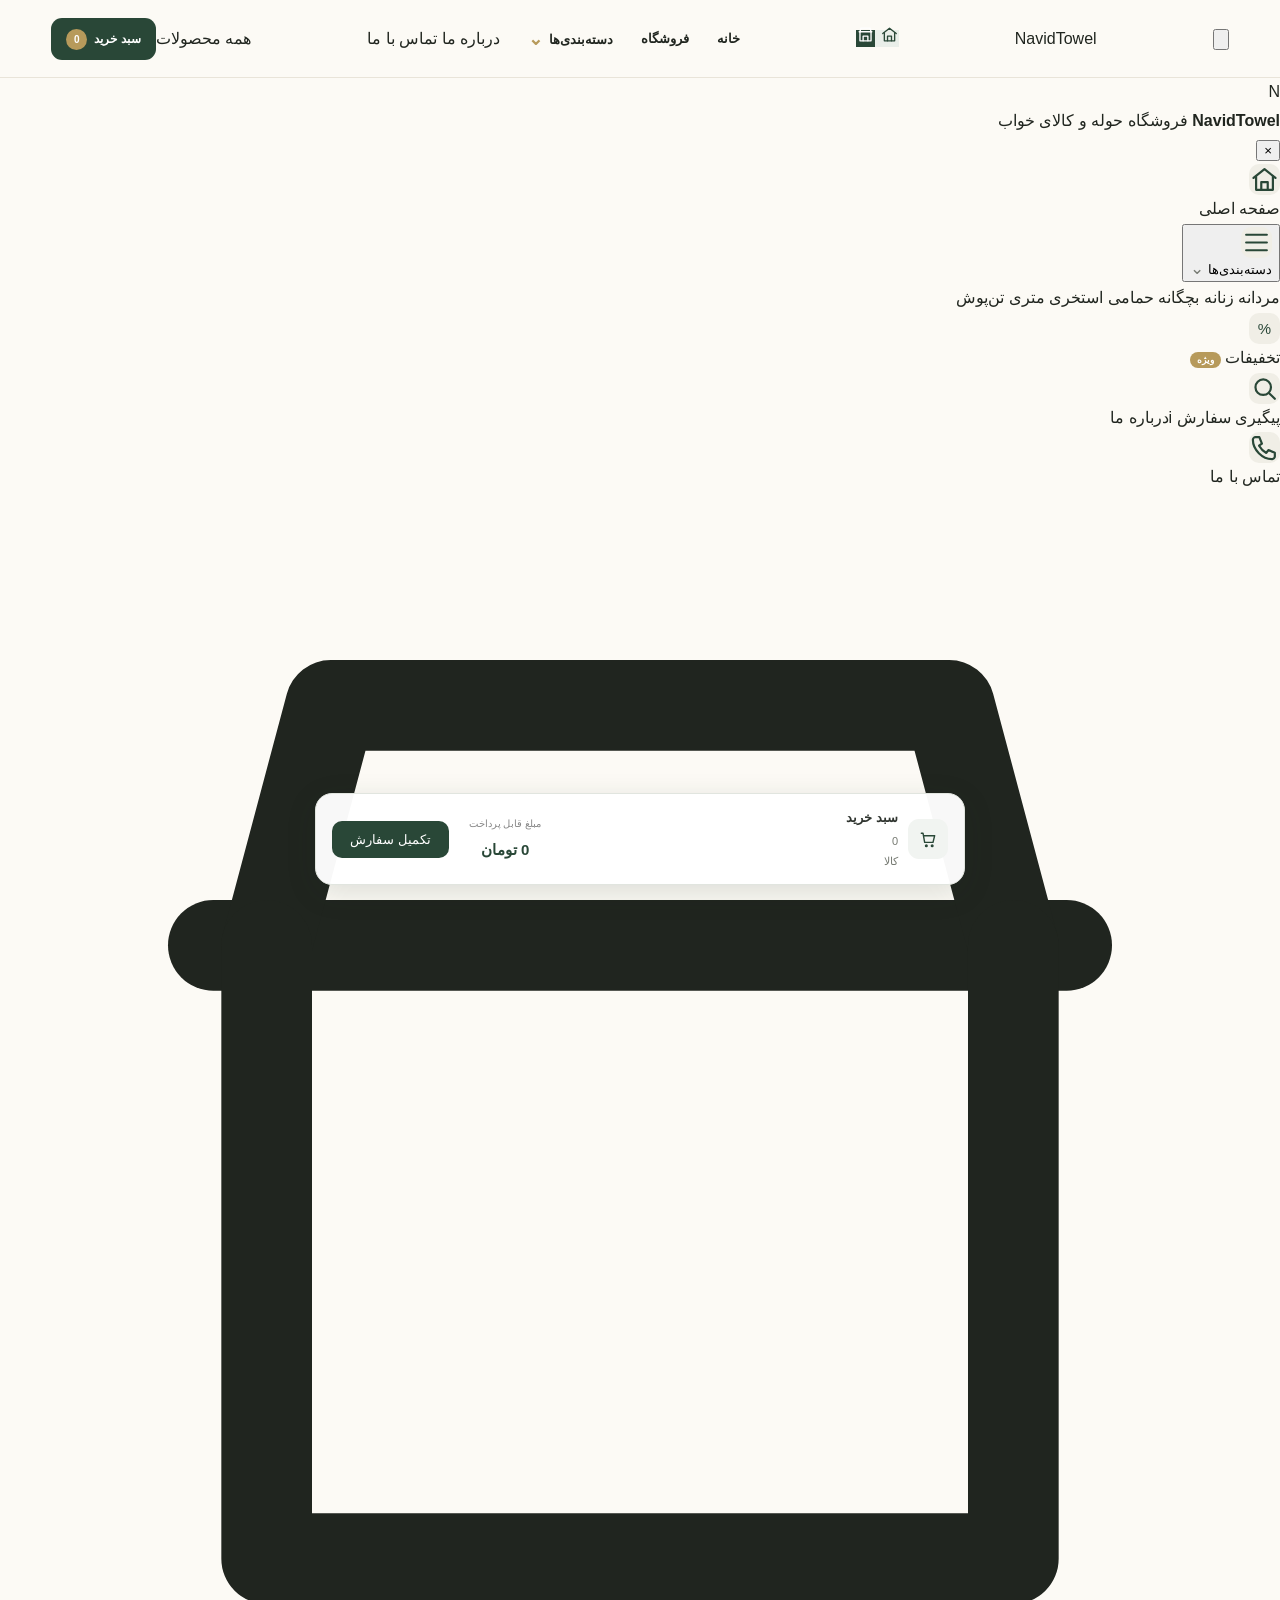
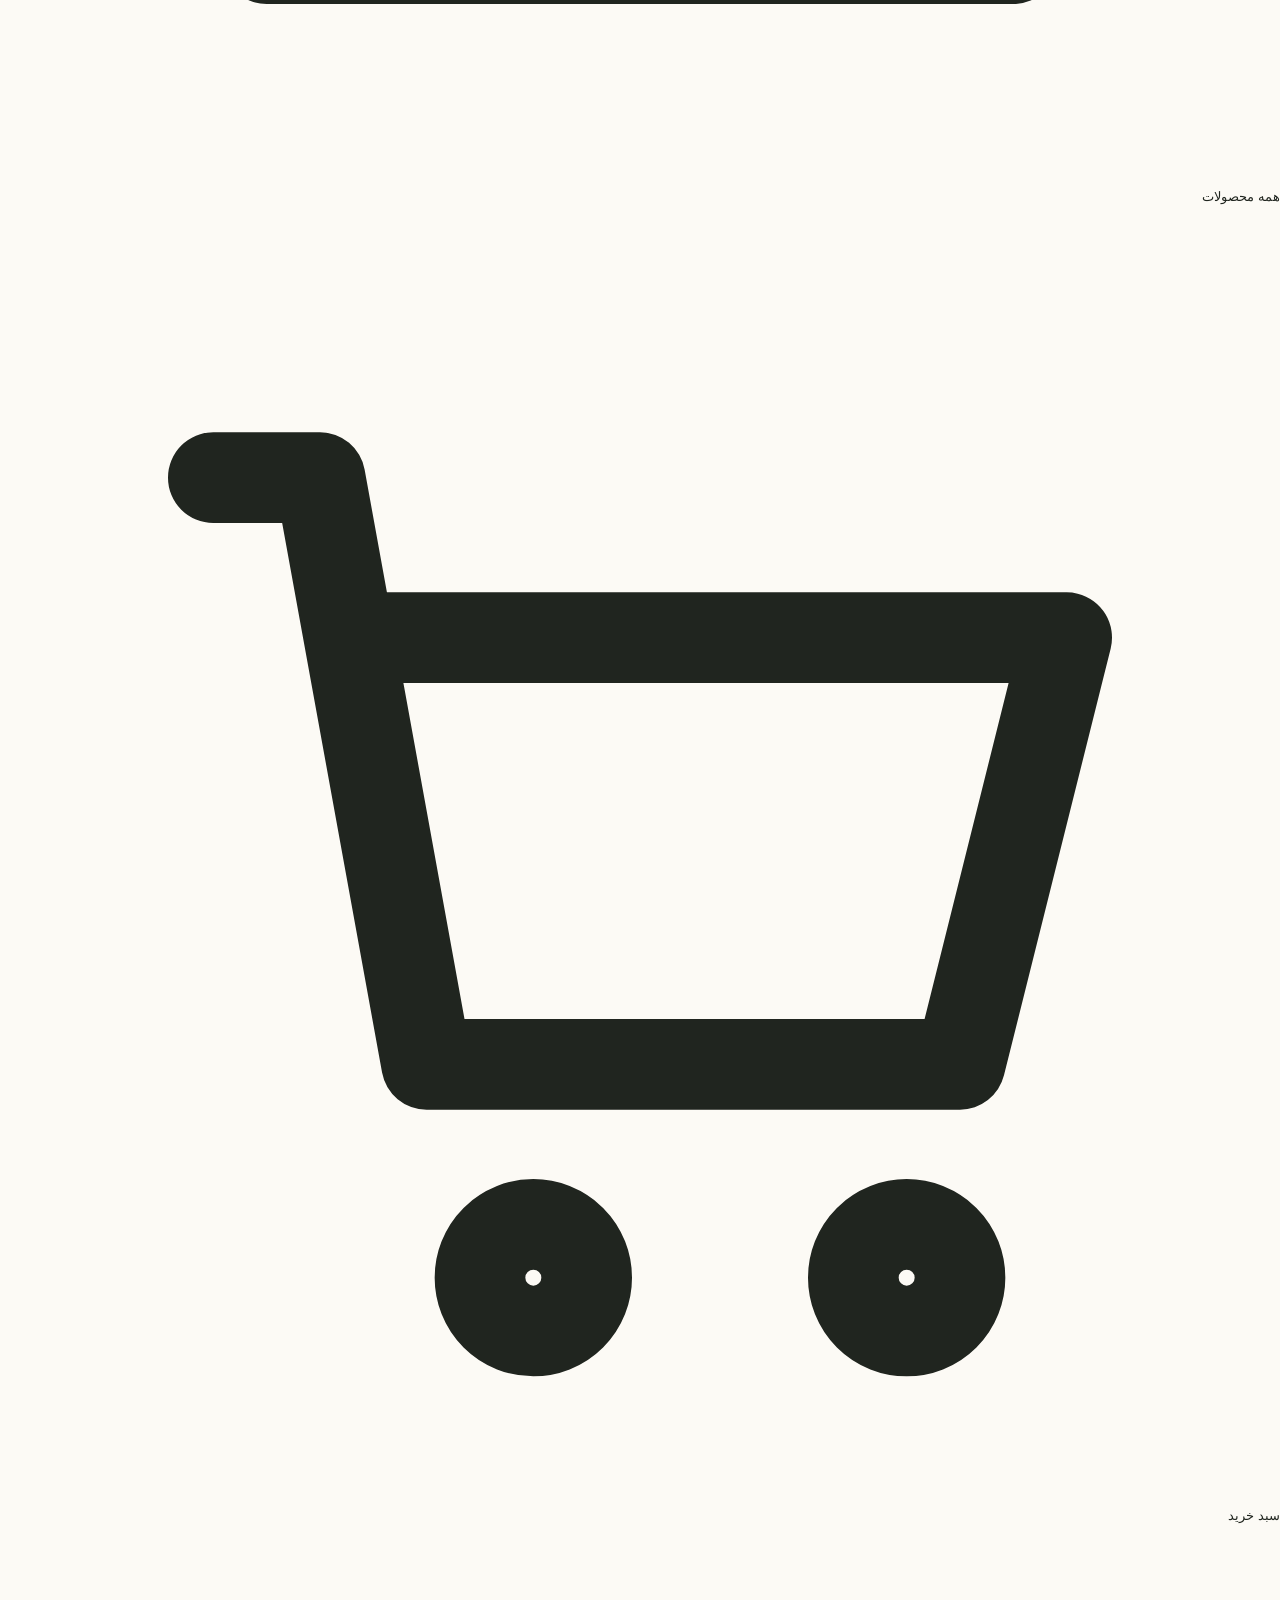
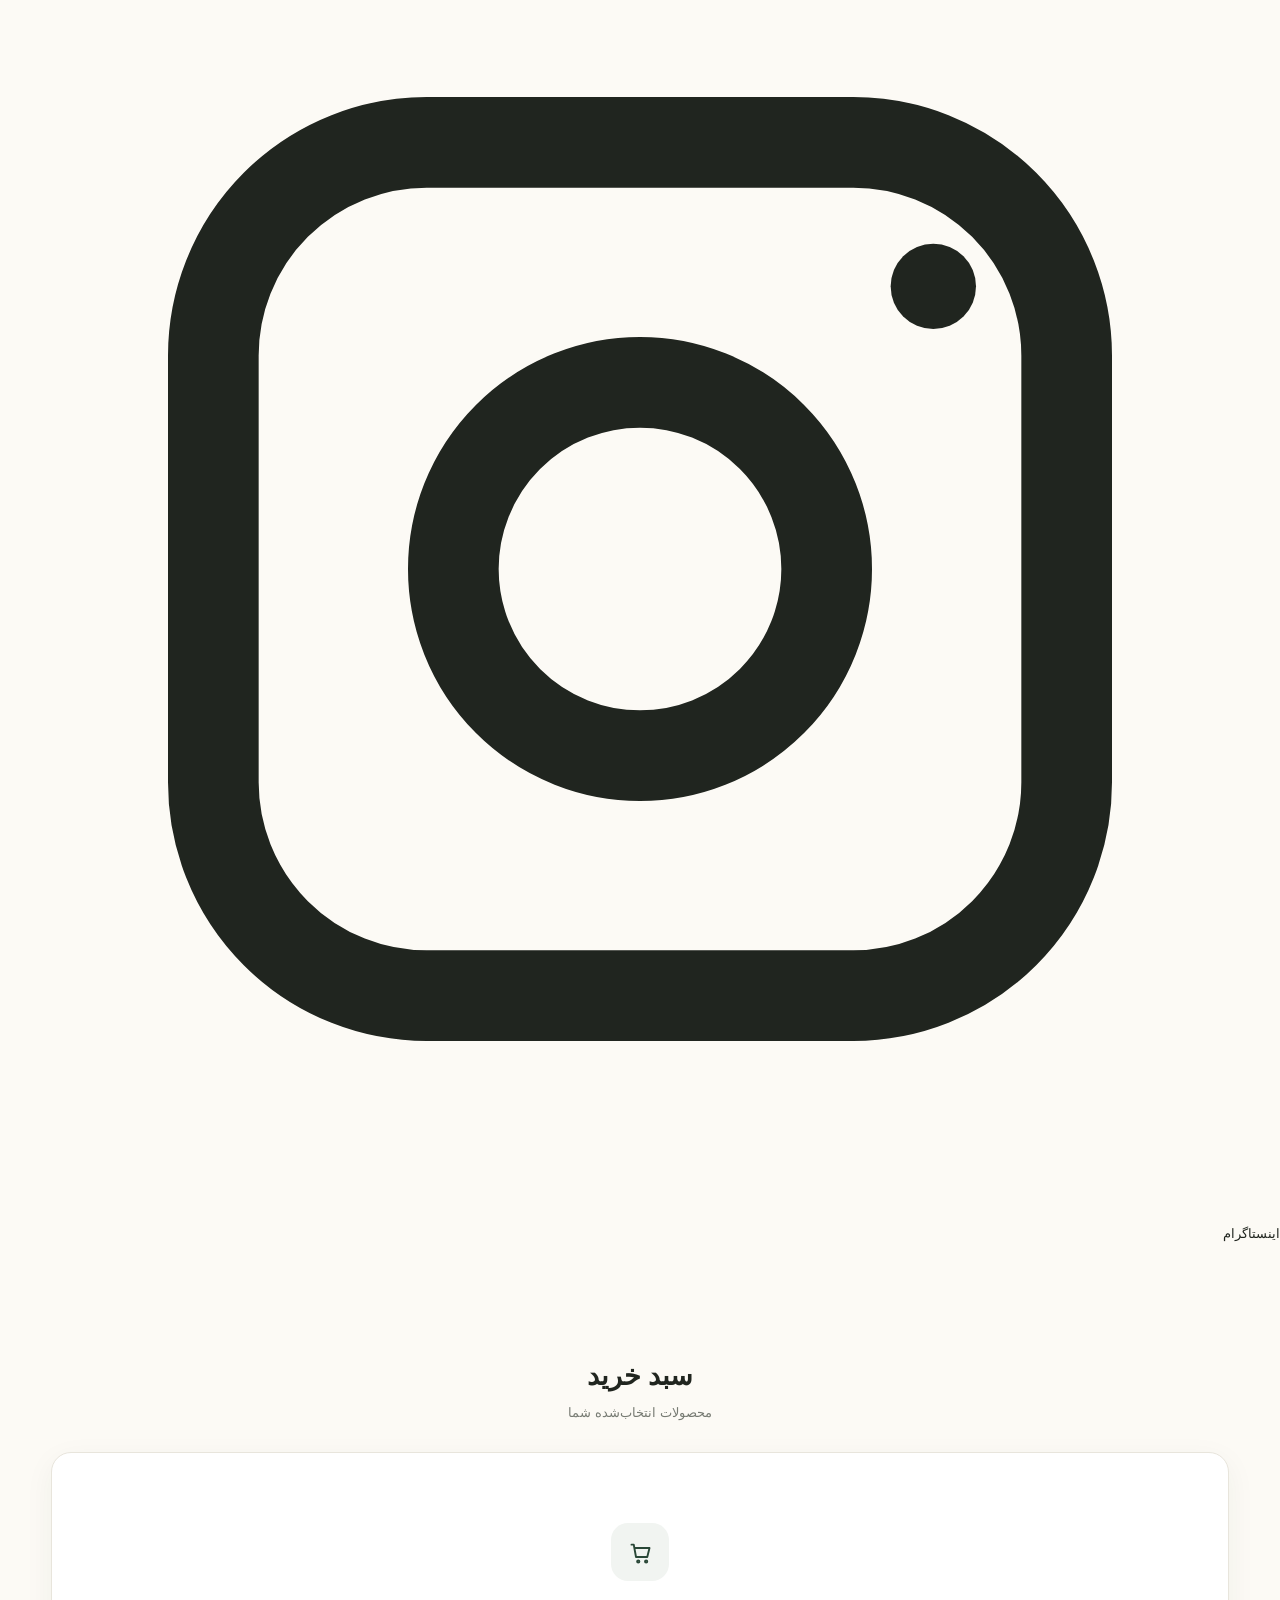
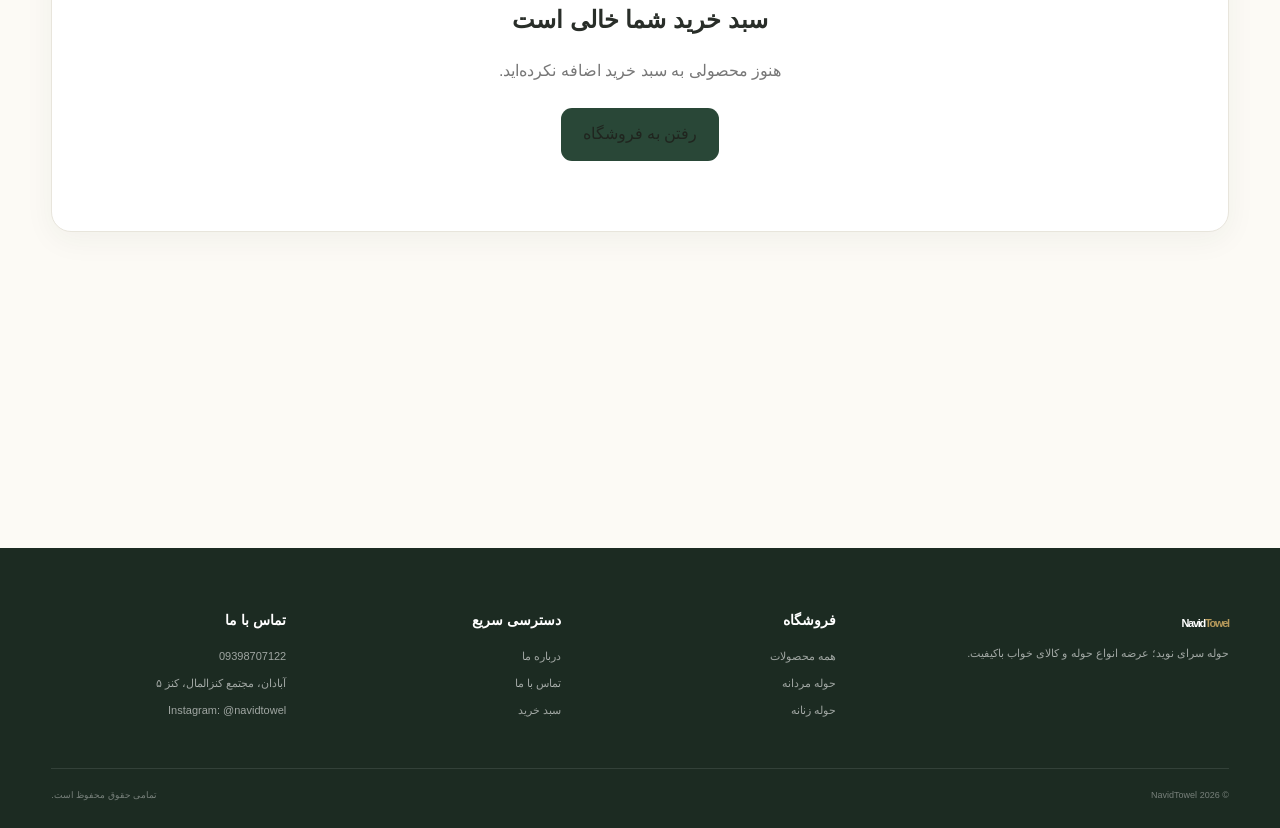
==== commit 7a83105d: "Update cart.html" ====
--- a/cart.html
+++ b/cart.html
@@ -199,17 +199,32 @@
 }
 .back-shop-btn:hover{background:#1d3428}
 .cart-toast{
-    position:fixed;left:50%;bottom:90px;transform:translate(-50%,15px);
-    background:rgba(40,55,46,.94);color:#fff;padding:9px 15px;border-radius:10px;
-    font-size:11px;opacity:0;visibility:hidden;transition:.25s ease;
-    z-index:100000;pointer-events:none;
-}
-.cart-toast.show{opacity:1;visibility:visible;transform:translate(-50%,0)}
-.mobile-menu-btn,.mobile-cart-btn,.mobile-menu,.mobile-menu-overlay{display:none}
-.mobile-header-actions{display:none}
-.mobile-small-btn{
-    width:42px;height:42px;border-radius:12px;display:flex;align-items:center;
-    justify-content:center;text-decoration:none;box-sizing:border-box;transition:.2s ease;
+    position:fixed;
+    top:95px;
+    left:50%;
+    bottom:auto;
+    transform:translateX(-50%) translateY(-10px);
+    background:rgba(40,55,46,.94);
+    color:#fff;
+    padding:9px 15px;
+    border-radius:10px;
+    font-size:11px;
+    width:max-content;
+    max-width:calc(100% - 30px);
+    box-sizing:border-box;
+    text-align:center;
+    white-space:nowrap;
+    opacity:0;
+    visibility:hidden;
+    transition:.25s ease;
+    z-index:100000;
+    pointer-events:none;
+}
+
+.cart-toast.show{
+    opacity:1;
+    visibility:visible;
+    transform:translateX(-50%) translateY(0);
 }
 .mobile-small-btn svg{width:19px;height:19px}
 .mobile-small-btn:first-child{background:#e9eee9;color:#294737}
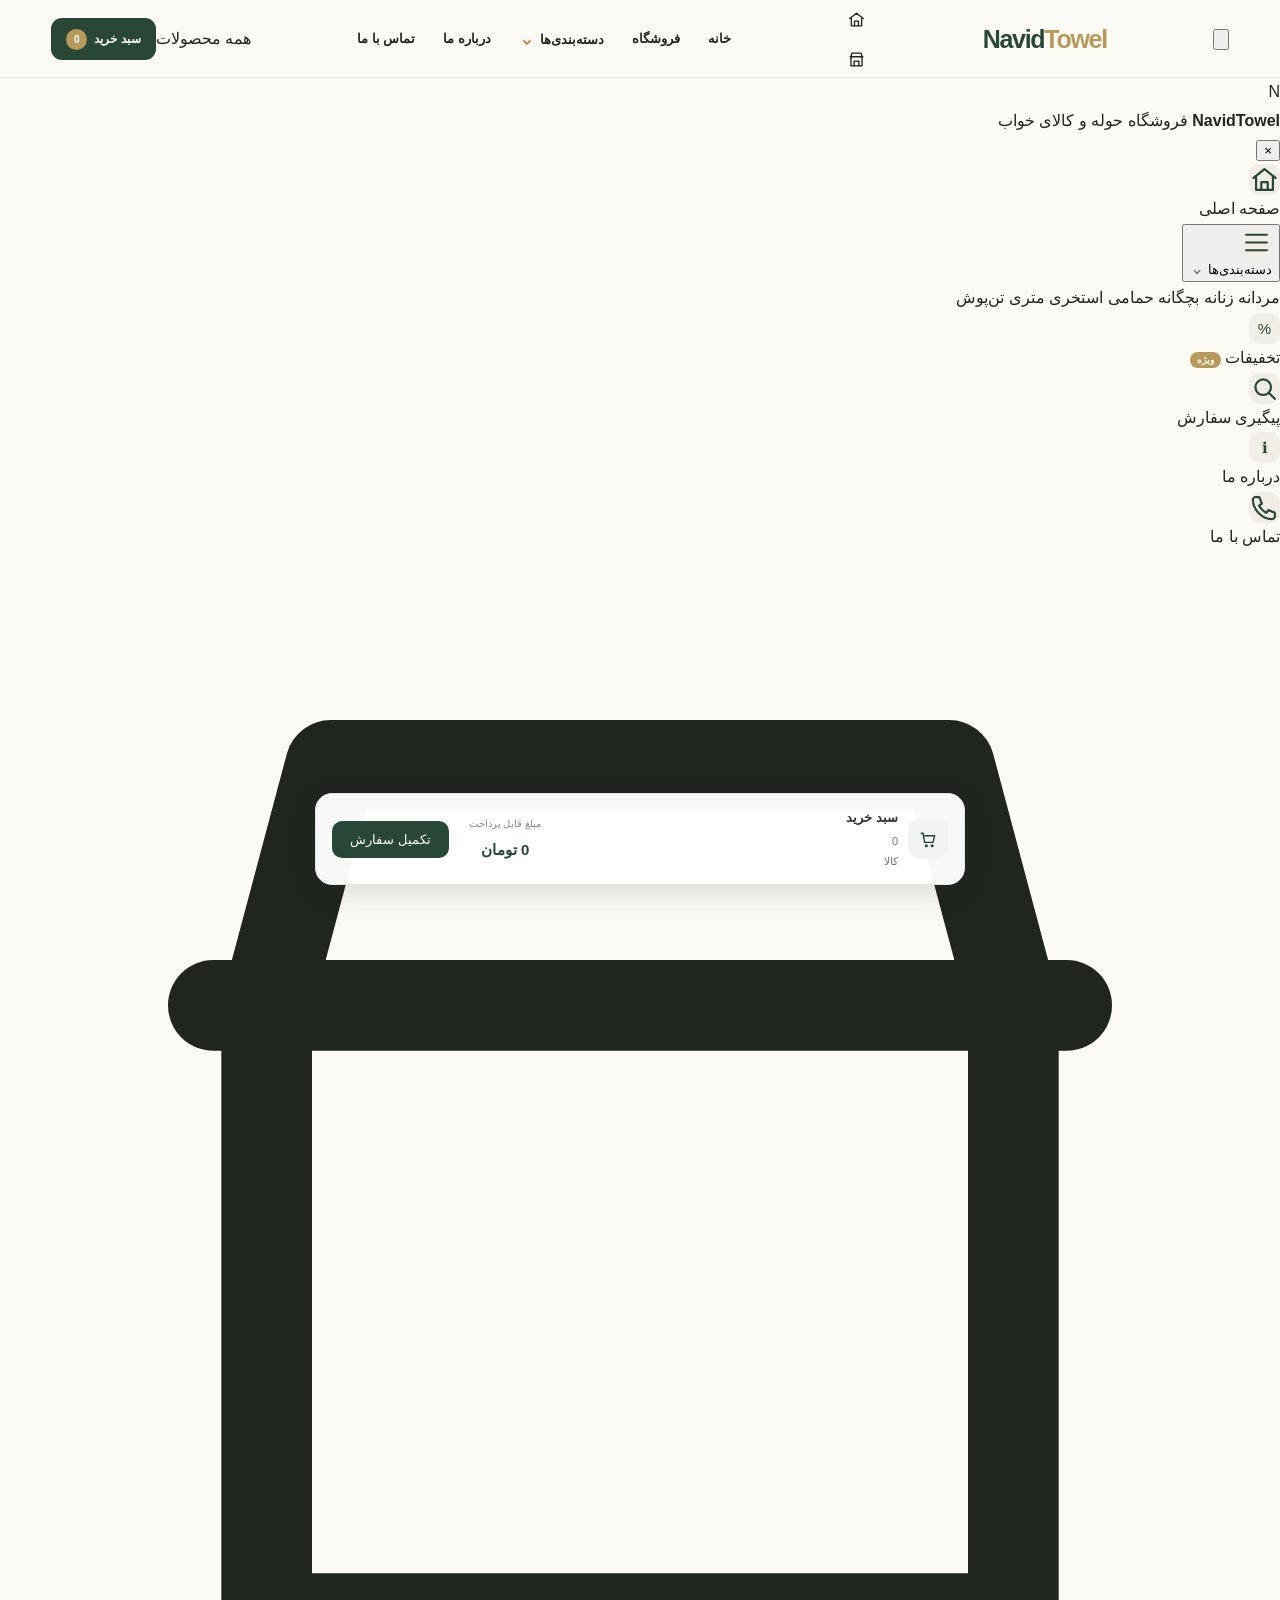
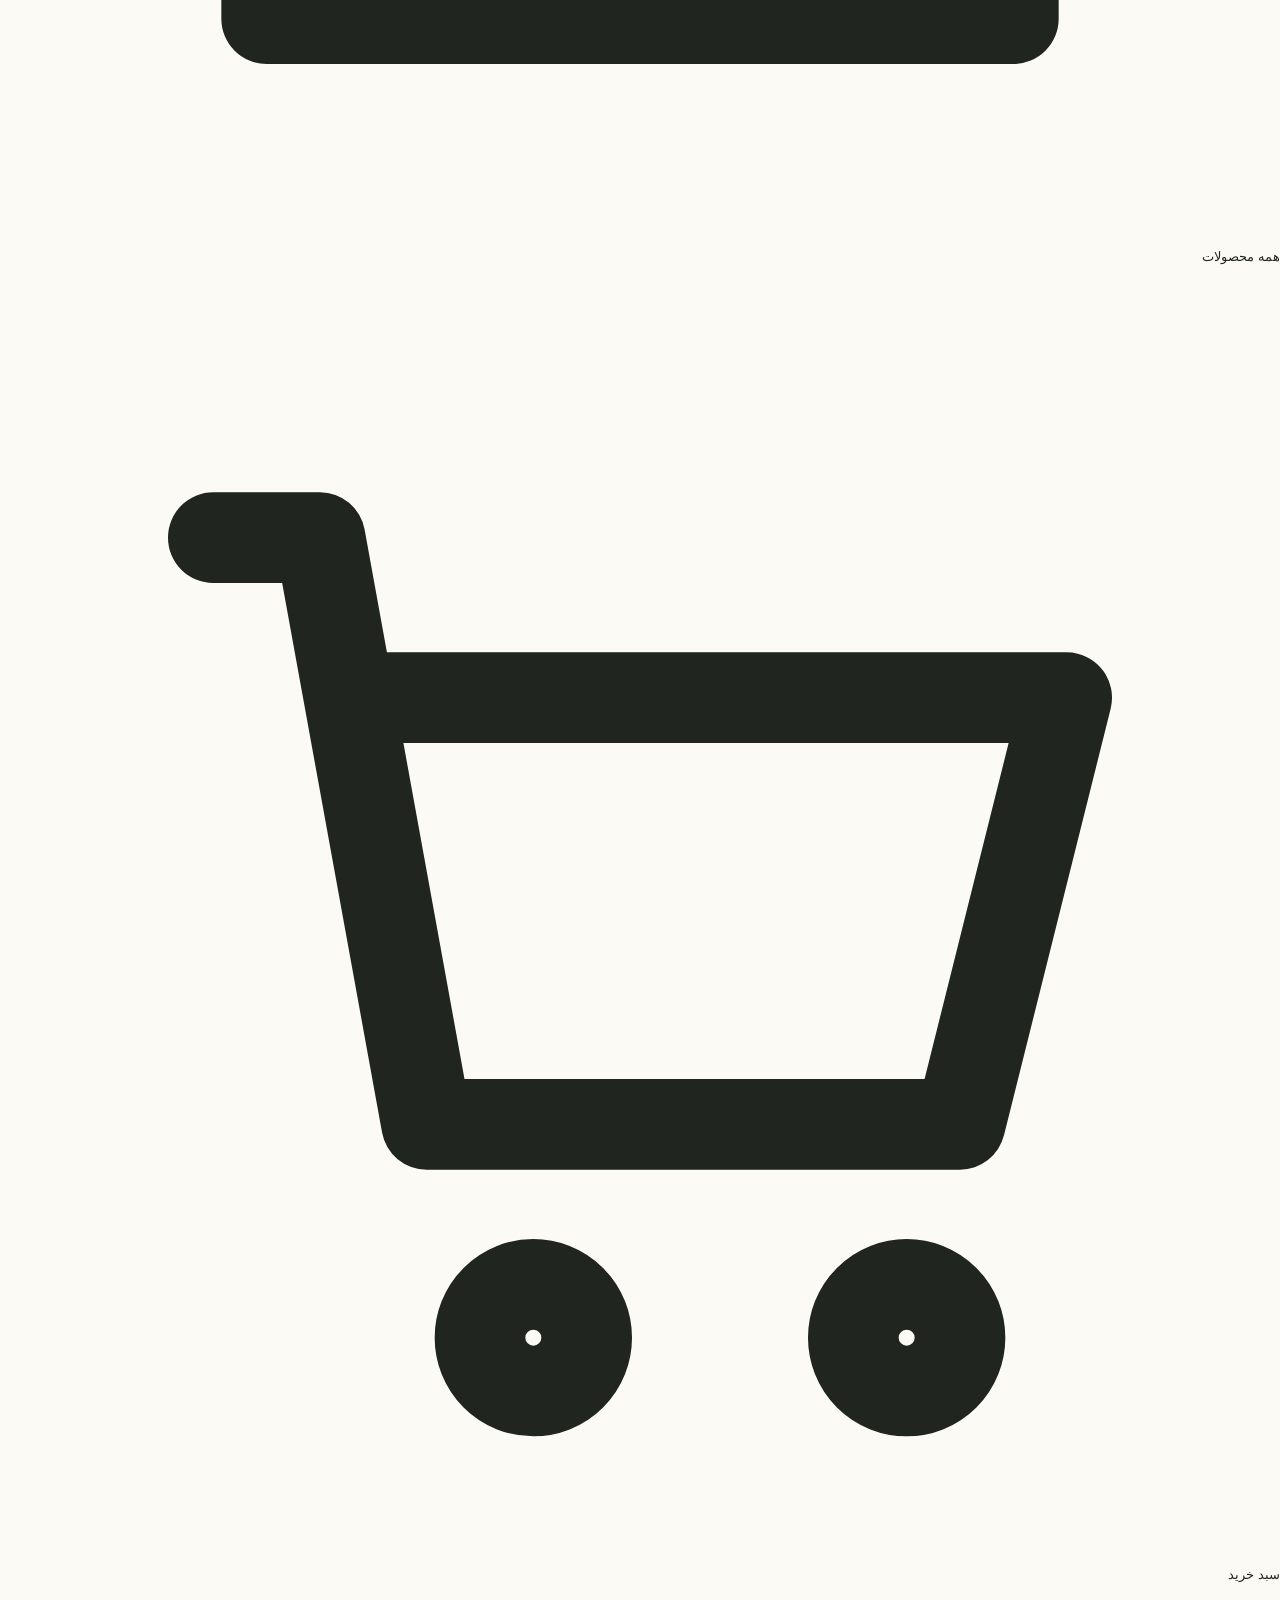
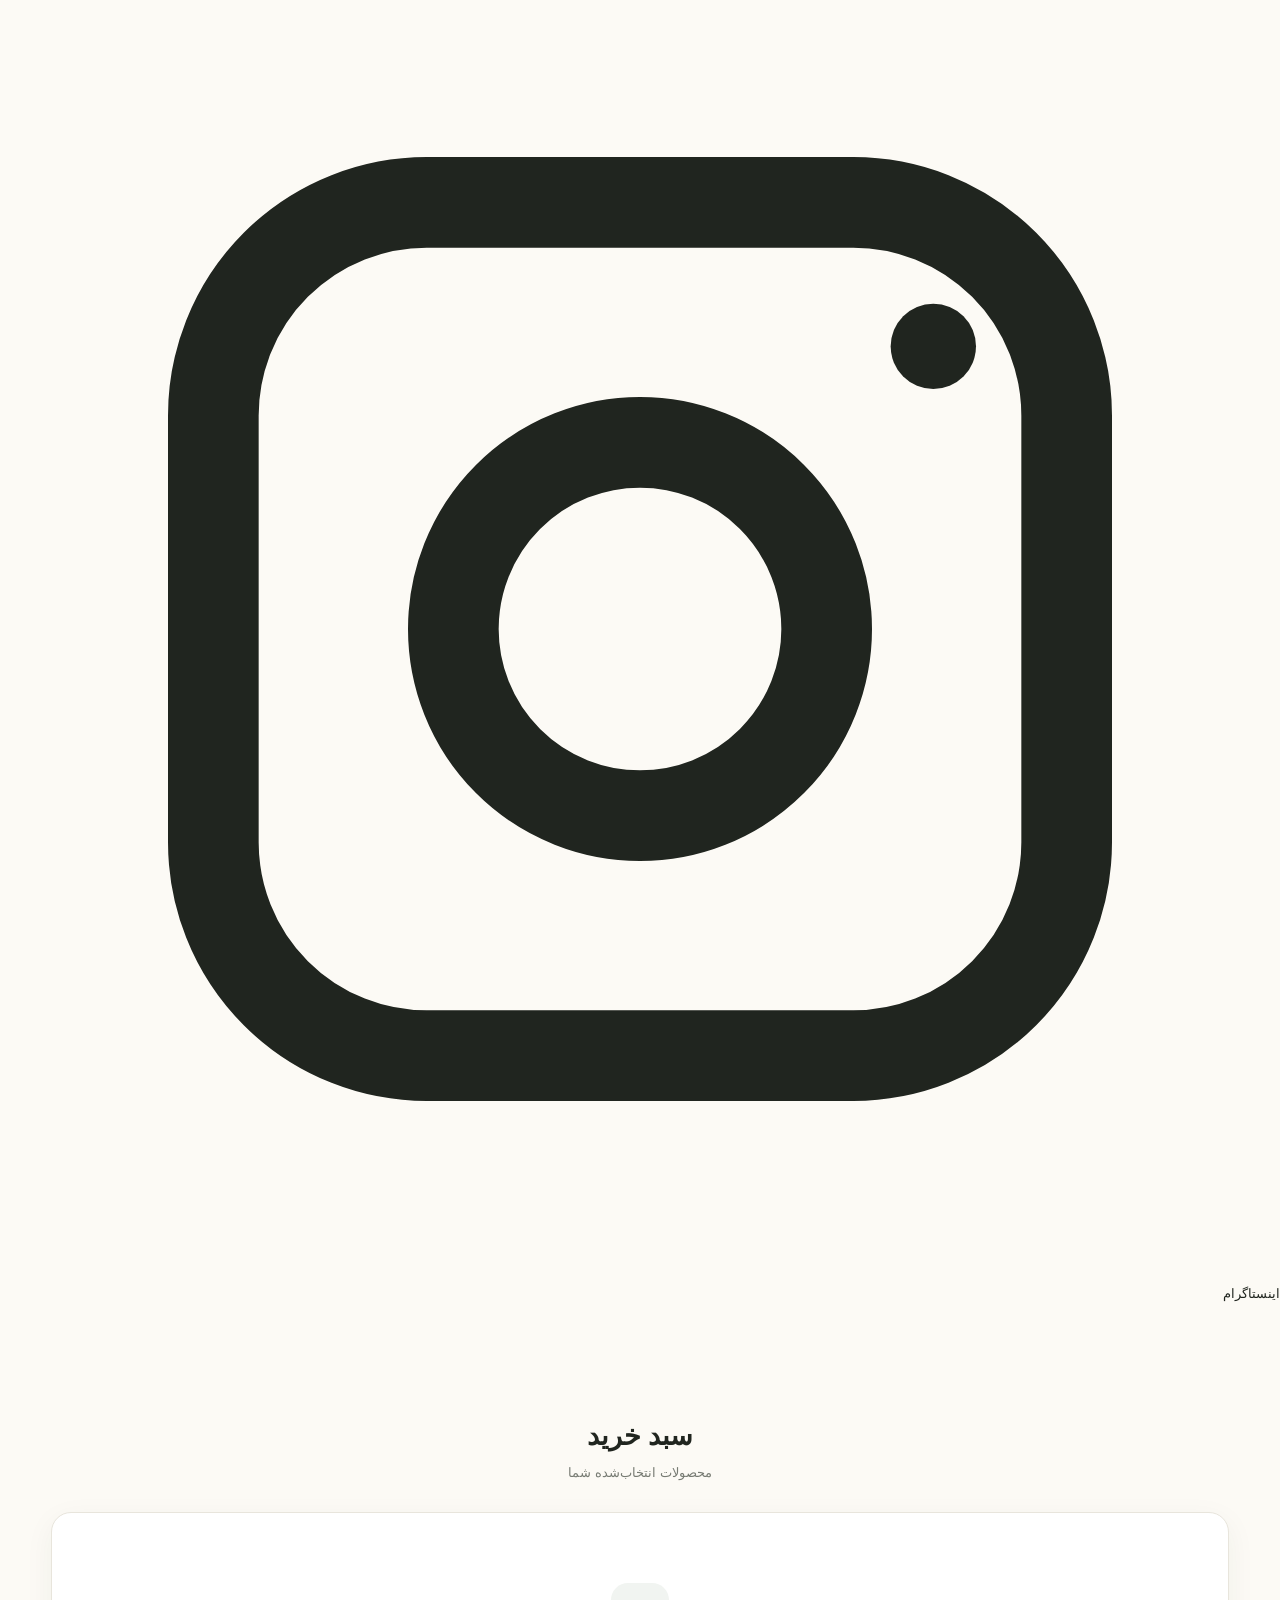
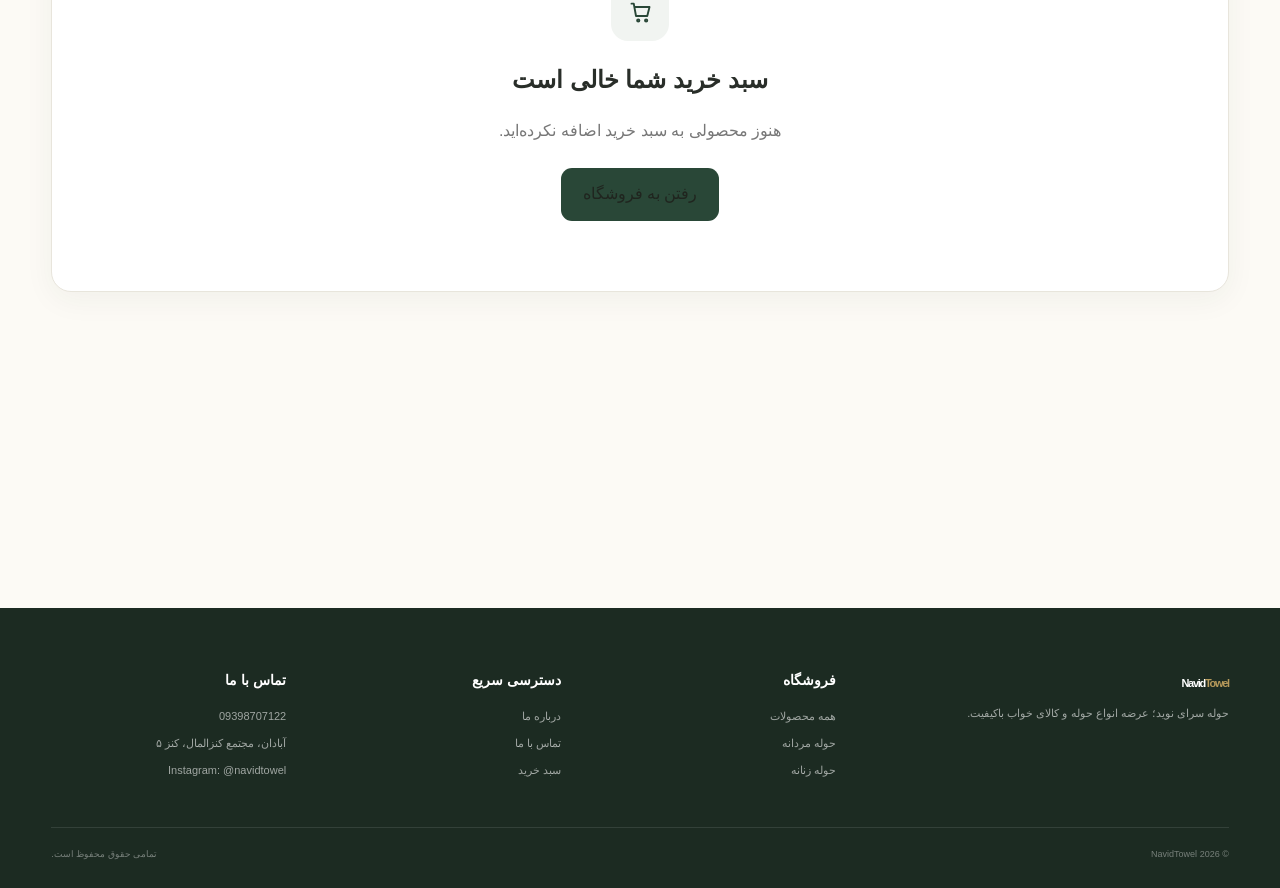
==== commit 588c03e5: "Update cart.html" ====
--- a/cart.html
+++ b/cart.html
@@ -6,13 +6,51 @@
 <title>سبد خرید | NavidTowel</title>
 <link rel="stylesheet" href="style.css">
 <style>
-.cart-page{padding:110px 0 150px;min-height:100vh;font-family:Tahoma,Arial,sans-serif}
-.cart-page,.cart-page *,.cart-bottom-bar,.cart-bottom-bar *,.footer,.footer *{font-family:Tahoma,Arial,sans-serif}
-.cart-page-title{text-align:center;margin-bottom:28px}
-.cart-page-title h1{font-size:27px;margin:0 0 5px;line-height:1.4;color:#20251f}
-.cart-page-title p{color:#777b73;margin:0;font-size:13px}
-.cart-layout{display:grid;grid-template-columns:1fr 330px;gap:25px;align-items:start}
-.cart-products{display:flex;flex-direction:column;gap:14px}
+/* =========================
+   CART PAGE
+========================= */
+.cart-page{
+    padding:110px 0 150px;
+    min-height:100vh;
+    font-family:Tahoma,Arial,sans-serif;
+}
+.cart-page,
+.cart-page *,
+.cart-bottom-bar,
+.cart-bottom-bar *,
+.footer,
+.footer *{
+    font-family:Tahoma,Arial,sans-serif;
+}
+.cart-page-title{
+    text-align:center;
+    margin-bottom:28px;
+}
+.cart-page-title h1{
+    font-size:27px;
+    margin:0 0 5px;
+    line-height:1.4;
+    color:#20251f;
+}
+.cart-page-title p{
+    color:#777b73;
+    margin:0;
+    font-size:13px;
+}
+/* =========================
+   CART LAYOUT
+========================= */
+.cart-layout{
+    display:grid;
+    grid-template-columns:1fr 330px;
+    gap:25px;
+    align-items:start;
+}
+.cart-products{
+    display:flex;
+    flex-direction:column;
+    gap:14px;
+}
 .cart-product{
     position:relative;
     overflow:visible;
@@ -26,19 +64,61 @@
     box-shadow:0 8px 30px rgba(30,50,38,.06);
     transition:.2s ease;
 }
-.cart-product:hover{box-shadow:0 12px 35px rgba(30,50,38,.09);transform:translateY(-1px)}
+.cart-product:hover{
+    box-shadow:0 12px 35px rgba(30,50,38,.09);
+    transform:translateY(-1px);
+}
 .cart-product-image{
-    width:105px;height:105px;flex-shrink:0;border-radius:14px;
-    overflow:hidden;background:#f4f4f0;border:1px solid #e8e6df;
-}
-.cart-product-image a{display:block;width:100%;height:100%}
-.cart-product-image img{width:100%;height:100%;object-fit:cover}
-.cart-product-info{flex:1;min-width:0;overflow:visible}
-.cart-product-info h3{margin:0 0 8px;font-size:17px;color:#252a25;line-height:1.7}
-.cart-product-info h3 a{color:inherit;text-decoration:none}
-.cart-product-info h3 a:hover{color:#294737}
-.cart-product-price{color:#294737;font-weight:bold;font-size:14px}
-.cart-product-old-price{color:#999;text-decoration:line-through;font-size:12px;margin-right:8px}
+    width:105px;
+    height:105px;
+    flex-shrink:0;
+    border-radius:14px;
+    overflow:hidden;
+    background:#f4f4f0;
+    border:1px solid #e8e6df;
+}
+.cart-product-image a{
+    display:block;
+    width:100%;
+    height:100%;
+}
+.cart-product-image img{
+    width:100%;
+    height:100%;
+    object-fit:cover;
+}
+.cart-product-info{
+    flex:1;
+    min-width:0;
+    overflow:visible;
+}
+.cart-product-info h3{
+    margin:0 0 8px;
+    font-size:17px;
+    color:#252a25;
+    line-height:1.7;
+}
+.cart-product-info h3 a{
+    color:inherit;
+    text-decoration:none;
+}
+.cart-product-info h3 a:hover{
+    color:#294737;
+}
+.cart-product-price{
+    color:#294737;
+    font-weight:bold;
+    font-size:14px;
+}
+.cart-product-old-price{
+    color:#999;
+    text-decoration:line-through;
+    font-size:12px;
+    margin-right:8px;
+}
+/* =========================
+   COLOR / SIZE
+========================= */
 .cart-variants{
     display:flex;
     flex-wrap:wrap;
@@ -47,7 +127,10 @@
     margin:7px 0 8px;
     overflow:visible;
 }
-.variant-chip-wrap{position:relative;display:inline-block}
+.variant-chip-wrap{
+    position:relative;
+    display:inline-block;
+}
 .variant-chip{
     display:inline-flex;
     align-items:center;
@@ -69,14 +152,26 @@
     background:#f7f6f2;
     border-color:#dedbd3;
 }
-.variant-chip:active{transform:scale(.98)}
+.variant-chip:active{
+    transform:scale(.98);
+}
 .variant-swatch{
-    width:10px;height:10px;border-radius:3px;
+    width:10px;
+    height:10px;
+    border-radius:3px;
     border:1px solid rgba(0,0,0,.10);
-    flex-shrink:0;opacity:.78;
-}
-.variant-label,.variant-size{color:#77756f}
-.variant-chevron{font-size:9px;color:#aaa69d;margin-right:1px}
+    flex-shrink:0;
+    opacity:.78;
+}
+.variant-label,
+.variant-size{
+    color:#77756f;
+}
+.variant-chevron{
+    font-size:9px;
+    color:#aaa69d;
+    margin-right:1px;
+}
 .variant-picker{
     position:absolute;
     top:calc(100% + 7px);
@@ -106,14 +201,21 @@
     gap:7px;
     white-space:nowrap;
 }
-.variant-picker button:hover{background:#f6f5f1}
-.variant-picker button.active{background:#f0f2ee;color:#294737}
+.variant-picker button:hover{
+    background:#f6f5f1;
+}
+.variant-picker button.active{
+    background:#f0f2ee;
+    color:#294737;
+}
 .variant-picker button.disabled{
     opacity:.38;
     cursor:not-allowed;
 }
 .picker-swatch{
-    width:9px;height:9px;border-radius:3px;
+    width:9px;
+    height:9px;
+    border-radius:3px;
     border:1px solid rgba(0,0,0,.1);
     opacity:.75;
     flex-shrink:0;
@@ -123,92 +225,283 @@
     color:#aaa69d;
     font-size:9px;
 }
-.picker-check{color:#294737;font-size:11px}
-.cart-product-controls{display:flex;align-items:center;gap:7px}
+.picker-check{
+    color:#294737;
+    font-size:11px;
+}
+/* =========================
+   QUANTITY
+========================= */
+.cart-product-controls{
+    display:flex;
+    align-items:center;
+    gap:7px;
+}
 .qty-btn{
-    width:32px;height:32px;border:1px solid #dce4dc;border-radius:9px;
-    background:#f4f6f3;color:#294737;font-size:18px;cursor:pointer;transition:.2s ease;
-}
-.qty-btn:hover{background:#e9eee9;border-color:#cbd9cd}
-.qty-number{min-width:25px;text-align:center;font-weight:bold;color:#303730}
-.cart-product-total{min-width:125px;text-align:center;font-weight:bold;color:#294737}
+    width:32px;
+    height:32px;
+    border:1px solid #dce4dc;
+    border-radius:9px;
+    background:#f4f6f3;
+    color:#294737;
+    font-size:18px;
+    cursor:pointer;
+    transition:.2s ease;
+    display:flex;
+    align-items:center;
+    justify-content:center;
+    padding:0;
+}
+.qty-btn:hover{
+    background:#e9eee9;
+    border-color:#cbd9cd;
+}
+.qty-number{
+    min-width:25px;
+    text-align:center;
+    font-weight:bold;
+    color:#303730;
+}
+.cart-product-total{
+    min-width:125px;
+    text-align:center;
+    font-weight:bold;
+    color:#294737;
+}
 .remove-product{
-    width:34px;height:34px;border:1px solid #e4e4df;border-radius:9px;
-    background:#f7f7f4;color:#777;cursor:pointer;font-size:17px;transition:.2s ease;
-}
-.remove-product:hover{background:#f3eaea;color:#9b5555;border-color:#ead6d6}
+    width:34px;
+    height:34px;
+    border:1px solid #e4e4df;
+    border-radius:9px;
+    background:#f7f7f4;
+    color:#777;
+    cursor:pointer;
+    font-size:17px;
+    transition:.2s ease;
+    padding:0;
+}
+.remove-product:hover{
+    background:#f3eaea;
+    color:#9b5555;
+    border-color:#ead6d6;
+}
+/* =========================
+   ORDER SUMMARY
+========================= */
 .order-summary{
-    background:#fff;border:1px solid #e8e5dc;border-radius:20px;padding:22px;
-    box-shadow:0 8px 30px rgba(30,50,38,.07);position:sticky;top:110px;
-}
-.order-summary h2{margin:0 0 20px;font-size:19px;color:#252a25}
+    background:#fff;
+    border:1px solid #e8e5dc;
+    border-radius:20px;
+    padding:22px;
+    box-shadow:0 8px 30px rgba(30,50,38,.07);
+    position:sticky;
+    top:110px;
+}
+.order-summary h2{
+    margin:0 0 20px;
+    font-size:19px;
+    color:#252a25;
+}
 .summary-row{
-    display:flex;justify-content:space-between;align-items:center;
-    margin-bottom:15px;color:#666;font-size:14px;gap:15px;
-}
-.summary-row strong{color:#333;text-align:left}
-.summary-discount{color:#777!important}
-.summary-line{height:1px;background:#e9e7df;margin:18px 0}
-.summary-final{display:flex;justify-content:space-between;align-items:center;gap:15px}
-.summary-final span{font-weight:bold;color:#303530}
-.summary-final strong{color:#294737;font-size:20px}
+    display:flex;
+    justify-content:space-between;
+    align-items:center;
+    margin-bottom:15px;
+    color:#666;
+    font-size:14px;
+    gap:15px;
+}
+.summary-row strong{
+    color:#333;
+    text-align:left;
+}
+.summary-discount{
+    color:#777!important;
+}
+.summary-line{
+    height:1px;
+    background:#e9e7df;
+    margin:18px 0;
+}
+.summary-final{
+    display:flex;
+    justify-content:space-between;
+    align-items:center;
+    gap:15px;
+}
+.summary-final span{
+    font-weight:bold;
+    color:#303530;
+}
+.summary-final strong{
+    color:#294737;
+    font-size:20px;
+}
 .checkout-btn{
-    width:100%;border:none;background:#294737;color:white;padding:14px;border-radius:12px;
-    font-family:inherit;font-size:14px;cursor:pointer;margin-top:20px;transition:.2s ease;
-}
-.checkout-btn:hover{background:#1d3428;transform:translateY(-1px)}
+    width:100%;
+    border:none;
+    background:#294737;
+    color:white;
+    padding:14px;
+    border-radius:12px;
+    font-family:inherit;
+    font-size:14px;
+    cursor:pointer;
+    margin-top:20px;
+    transition:.2s ease;
+}
+.checkout-btn:hover{
+    background:#1d3428;
+    transform:translateY(-1px);
+}
+/* =========================
+   BOTTOM CART
+========================= */
 .cart-bottom-bar{
-    position:fixed;left:50%;bottom:15px;transform:translateX(-50%);
-    width:min(650px,calc(100% - 30px));background:rgba(255,255,255,.97);
-    border:1px solid #e1e5df;border-radius:17px;padding:12px 16px;
-    box-sizing:border-box;display:flex;align-items:center;gap:20px;
-    box-shadow:0 8px 30px rgba(30,50,38,.14);z-index:99999;
-}
-.bottom-cart-info{display:flex;align-items:center;gap:10px}
+    position:fixed;
+    left:50%;
+    bottom:15px;
+    transform:translateX(-50%);
+    width:min(650px,calc(100% - 30px));
+    background:rgba(255,255,255,.97);
+    border:1px solid #e1e5df;
+    border-radius:17px;
+    padding:12px 16px;
+    box-sizing:border-box;
+    display:flex;
+    align-items:center;
+    gap:20px;
+    box-shadow:0 8px 30px rgba(30,50,38,.14);
+    z-index:99999;
+}
+.bottom-cart-info{
+    display:flex;
+    align-items:center;
+    gap:10px;
+}
 .bottom-cart-icon{
-    width:40px;height:40px;border-radius:11px;background:#f1f4f1;
-    display:flex;align-items:center;justify-content:center;color:#294737;
-}
-.bottom-cart-icon svg{width:20px;height:20px}
-.bottom-cart-text strong{display:block;font-size:13px;color:#303530}
-.bottom-cart-text span{display:block;color:#777b73;font-size:11px;margin-top:3px}
-.bottom-cart-details{flex:1;display:flex;justify-content:flex-end}
-.bottom-detail{text-align:center}
-.bottom-detail span{display:block;color:#888;font-size:10px}
-.bottom-detail strong{display:block;margin-top:3px;font-size:15px}
-.bottom-final{color:#294737}
+    width:40px;
+    height:40px;
+    border-radius:11px;
+    background:#f1f4f1;
+    display:flex;
+    align-items:center;
+    justify-content:center;
+    color:#294737;
+    flex-shrink:0;
+}
+.bottom-cart-icon svg{
+    width:20px;
+    height:20px;
+}
+.bottom-cart-text strong{
+    display:block;
+    font-size:13px;
+    color:#303530;
+}
+.bottom-cart-text span{
+    display:block;
+    color:#777b73;
+    font-size:11px;
+    margin-top:3px;
+}
+.bottom-cart-details{
+    flex:1;
+    display:flex;
+    justify-content:flex-end;
+}
+.bottom-detail{
+    text-align:center;
+}
+.bottom-detail span{
+    display:block;
+    color:#888;
+    font-size:10px;
+}
+.bottom-detail strong{
+    display:block;
+    margin-top:3px;
+    font-size:15px;
+}
+.bottom-final{
+    color:#294737;
+}
 .bottom-checkout{
-    border:none;background:#294737;color:white;font-family:inherit;
-    padding:11px 18px;border-radius:10px;cursor:pointer;white-space:nowrap;transition:.2s ease;
-}
-.bottom-checkout:hover{background:#1d3428}
+    border:none;
+    background:#294737;
+    color:white;
+    font-family:inherit;
+    padding:11px 18px;
+    border-radius:10px;
+    cursor:pointer;
+    white-space:nowrap;
+    transition:.2s ease;
+}
+.bottom-checkout:hover{
+    background:#1d3428;
+}
+/* =========================
+   EMPTY CART
+========================= */
 .empty-cart-page{
-    background:#fff;border:1px solid #e8e5dc;border-radius:20px;padding:70px 20px;
-    text-align:center;box-shadow:0 8px 30px rgba(30,50,38,.05);
+    background:#fff;
+    border:1px solid #e8e5dc;
+    border-radius:20px;
+    padding:70px 20px;
+    text-align:center;
+    box-shadow:0 8px 30px rgba(30,50,38,.05);
 }
 .empty-cart-icon{
-    width:58px;height:58px;margin:0 auto 17px;border-radius:17px;
-    background:#f1f4f1;color:#294737;display:flex;align-items:center;justify-content:center;
-}
-.empty-cart-icon svg{width:27px;height:27px}
-.empty-cart-page h2{margin:0 0 8px;color:#292e29}
-.empty-cart-page p{color:#777;margin-bottom:22px}
+    width:58px;
+    height:58px;
+    margin:0 auto 17px;
+    border-radius:17px;
+    background:#f1f4f1;
+    color:#294737;
+    display:flex;
+    align-items:center;
+    justify-content:center;
+}
+.empty-cart-icon svg{
+    width:27px;
+    height:27px;
+}
+.empty-cart-page h2{
+    margin:0 0 8px;
+    color:#292e29;
+}
+.empty-cart-page p{
+    color:#777;
+    margin-bottom:22px;
+}
 .back-shop-btn{
-    display:inline-block;background:#294737;color:white;text-decoration:none;
-    padding:12px 22px;border-radius:11px;transition:.2s ease;
-}
-.back-shop-btn:hover{background:#1d3428}
+    display:inline-block;
+    background:#294737;
+    color:white;
+    text-decoration:none;
+    padding:12px 22px;
+    border-radius:11px;
+    transition:.2s ease;
+}
+.back-shop-btn:hover{
+    background:#1d3428;
+}
+/* =========================
+   TOAST
+========================= */
 .cart-toast{
     position:fixed;
-    top:95px;
+    top:92px;
     left:50%;
     bottom:auto;
-    transform:translateX(-50%) translateY(-10px);
-    background:rgba(40,55,46,.94);
+    transform:translate(-50%,-8px);
+    background:rgba(41,71,55,.96);
     color:#fff;
-    padding:9px 15px;
-    border-radius:10px;
-    font-size:11px;
+    padding:10px 18px;
+    border-radius:11px;
+    font-family:Tahoma,Arial,sans-serif!important;
+    font-size:12px;
+    line-height:1.6;
     width:max-content;
     max-width:calc(100% - 30px);
     box-sizing:border-box;
@@ -216,172 +509,490 @@
     white-space:nowrap;
     opacity:0;
     visibility:hidden;
-    transition:.25s ease;
-    z-index:100000;
+    transition:opacity .22s ease,transform .22s ease,visibility .22s ease;
+    z-index:1000000;
     pointer-events:none;
-}
-
+    box-shadow:0 8px 25px rgba(30,50,38,.16);
+}
 .cart-toast.show{
     opacity:1;
     visibility:visible;
-    transform:translateX(-50%) translateY(0);
-}
-.mobile-small-btn svg{width:19px;height:19px}
-.mobile-small-btn:first-child{background:#e9eee9;color:#294737}
-.mobile-small-btn:last-child{background:#294737;color:#fff}
+    transform:translate(-50%,0);
+}
+/* =========================
+   MOBILE HEADER
+========================= */
+.mobile-small-btn{
+    width:40px!important;
+    height:40px!important;
+    min-width:40px!important;
+    min-height:40px!important;
+    padding:0!important;
+    border-radius:11px!important;
+    display:flex!important;
+    align-items:center!important;
+    justify-content:center!important;
+    box-sizing:border-box!important;
+}
+.mobile-small-btn svg{
+    width:19px!important;
+    height:19px!important;
+}
+/* =========================
+   MOBILE
+========================= */
 @media(max-width:850px){
     .header{
-        padding:8px 0!important;position:fixed!important;top:0;left:0;right:0;z-index:9999;
+        padding:7px 0!important;
+        position:fixed!important;
+        top:0;
+        left:0;
+        right:0;
+        z-index:9999;
     }
     .header-inner{
-        display:flex!important;align-items:center!important;justify-content:space-between!important;
-        position:relative;min-height:42px;
-    }
-    .nav,.header-actions{display:none!important}
+        display:flex!important;
+        align-items:center!important;
+        justify-content:space-between!important;
+        position:relative;
+        min-height:42px;
+    }
+    .nav,
+    .header-actions{
+        display:none!important;
+    }
     .mobile-menu-btn{
-        display:flex;align-items:center;justify-content:center;width:42px;height:42px;
-        border:none;border-radius:12px;background:#e9eee9;color:#294737;cursor:pointer;flex-shrink:0;
-    }
-    .mobile-menu-btn svg{width:21px;height:21px}
+        display:flex!important;
+        align-items:center;
+        justify-content:center;
+        width:40px!important;
+        height:40px!important;
+        min-width:40px!important;
+        min-height:40px!important;
+        padding:0!important;
+        border:none;
+        border-radius:11px;
+        background:#e9eee9;
+        color:#294737;
+        cursor:pointer;
+        flex-shrink:0;
+        box-sizing:border-box;
+    }
+    .mobile-menu-btn svg{
+        width:21px!important;
+        height:21px!important;
+    }
     .mobile-header-logo{
-        position:absolute;left:50%;transform:translateX(-50%);
-        font-size:18px!important;white-space:nowrap;margin:0!important;
+        position:absolute;
+        left:50%;
+        transform:translateX(-50%);
+        font-size:18px!important;
+        line-height:1!important;
+        white-space:nowrap;
+        margin:0!important;
+        text-decoration:none!important;
     }
     .mobile-header-actions{
-        display:flex;align-items:center;gap:6px;margin-right:auto;flex-shrink:0;
-    }
-    .mobile-cart-btn{display:none!important}
-    .cart-layout{grid-template-columns:1fr}
-    .order-summary{display:none}
-    .cart-product{padding:11px;gap:11px;flex-wrap:wrap}
-    .cart-product-image{width:75px;height:75px}
-    .cart-product-info{flex:1;min-width:0}
-    .cart-product-info h3{font-size:14px}
-    .cart-product-price{font-size:12px}
-    .cart-variants{margin-top:5px;gap:5px}
-    .variant-chip{min-height:23px;padding:3px 7px;font-size:9px}
-    .variant-swatch{width:9px;height:9px}
-    .variant-picker{min-width:135px}
-    .variant-picker button{font-size:9px;padding:8px}
-    .cart-product-controls{order:4;width:100%;justify-content:flex-start}
-    .cart-product-total{margin-right:auto;min-width:auto;font-size:12px}
+        display:flex!important;
+        align-items:center!important;
+        gap:6px!important;
+        margin-right:auto!important;
+        flex-shrink:0;
+    }
+    .mobile-cart-btn{
+        display:none!important;
+    }
+    .cart-page{
+        padding-top:95px;
+        padding-bottom:110px;
+    }
+    .cart-layout{
+        grid-template-columns:1fr;
+    }
+    .order-summary{
+        display:none;
+    }
+    .cart-product{
+        padding:11px;
+        gap:11px;
+        flex-wrap:wrap;
+    }
+    .cart-product-image{
+        width:75px;
+        height:75px;
+    }
+    .cart-product-info{
+        flex:1;
+        min-width:0;
+    }
+    .cart-product-info h3{
+        font-size:14px;
+    }
+    .cart-product-price{
+        font-size:12px;
+    }
+    .cart-variants{
+        margin-top:5px;
+        gap:5px;
+    }
+    .variant-chip{
+        min-height:23px;
+        padding:3px 7px;
+        font-size:9px;
+    }
+    .variant-swatch{
+        width:9px;
+        height:9px;
+    }
+    .variant-picker{
+        min-width:135px;
+    }
+    .variant-picker button{
+        font-size:9px;
+        padding:8px;
+    }
+    .cart-product-controls{
+        order:4;
+        width:100%;
+        justify-content:flex-start;
+    }
+    .cart-product-total{
+        margin-right:auto;
+        min-width:auto;
+        font-size:12px;
+    }
     .cart-bottom-bar{
-        bottom:9px;width:calc(100% - 18px);padding:9px;gap:8px;
-    }
-    .bottom-cart-icon{width:34px;height:34px}
-    .bottom-cart-icon svg{width:17px;height:17px}
-    .bottom-cart-text strong{font-size:11px}
-    .bottom-cart-text span{font-size:9px}
-    .bottom-detail span{font-size:8px}
-    .bottom-detail strong{font-size:12px}
-    .bottom-checkout{padding:9px 10px;font-size:10px}
+        bottom:9px;
+        width:calc(100% - 18px);
+        padding:9px;
+        gap:8px;
+    }
+    .bottom-cart-icon{
+        width:34px;
+        height:34px;
+    }
+    .bottom-cart-icon svg{
+        width:17px;
+        height:17px;
+    }
+    .bottom-cart-text strong{
+        font-size:11px;
+    }
+    .bottom-cart-text span{
+        font-size:9px;
+    }
+    .bottom-detail span{
+        font-size:8px;
+    }
+    .bottom-detail strong{
+        font-size:12px;
+    }
+    .bottom-checkout{
+        padding:9px 10px;
+        font-size:10px;
+    }
+    .cart-toast{
+        top:82px;
+        font-size:11px;
+        padding:9px 15px;
+    }
+    /* mobile menu */
     .mobile-menu-overlay{
-        display:block;position:fixed;inset:0;background:rgba(0,0,0,.45);z-index:9998;
-        opacity:0;visibility:hidden;transition:.25s ease;
-    }
-    .mobile-menu-overlay.active{opacity:1;visibility:visible}
+        display:block;
+        position:fixed;
+        inset:0;
+        background:rgba(0,0,0,.45);
+        z-index:9998;
+        opacity:0;
+        visibility:hidden;
+        transition:.25s ease;
+    }
+    .mobile-menu-overlay.active{
+        opacity:1;
+        visibility:visible;
+    }
     .mobile-menu{
-        display:flex;flex-direction:column;position:fixed;top:10px;right:10px;bottom:10px;
-        width:286px;max-width:calc(100vw - 20px);background:#fcfaf5;border-radius:22px;
-        z-index:9999;box-shadow:0 20px 60px rgba(0,0,0,.18);
-        transform:translateX(calc(100% + 20px));transition:transform .3s ease;
-        overflow:hidden;box-sizing:border-box;
-    }
-    .mobile-menu.active{transform:translateX(0)}
+        display:flex;
+        flex-direction:column;
+        position:fixed;
+        top:10px;
+        right:10px;
+        bottom:10px;
+        width:286px;
+        max-width:calc(100vw - 20px);
+        background:#fcfaf5;
+        border-radius:22px;
+        z-index:9999;
+        box-shadow:0 20px 60px rgba(0,0,0,.18);
+        transform:translateX(calc(100% + 20px));
+        transition:transform .3s ease;
+        overflow:hidden;
+    }
+    .mobile-menu.active{
+        transform:translateX(0);
+    }
     .mobile-menu-header{
-        min-height:76px;padding:15px 15px 10px;display:flex;align-items:center;
-        justify-content:space-between;box-sizing:border-box;
-    }
-    .mobile-menu-brand{display:flex;align-items:center;gap:10px}
+        min-height:76px;
+        padding:15px 15px 10px;
+        display:flex;
+        align-items:center;
+        justify-content:space-between;
+        box-sizing:border-box;
+    }
+    .mobile-menu-brand{
+        display:flex;
+        align-items:center;
+        gap:10px;
+    }
     .mobile-menu-logo-box{
-        width:42px;height:42px;border-radius:13px;background:#294737;color:white;
-        display:grid;place-items:center;font-weight:bold;font-size:20px;
-    }
-    .mobile-menu-brand strong{display:block;color:#294737;font-size:14px}
-    .mobile-menu-brand span{display:block;color:#777;font-size:10px;margin-top:2px}
+        width:42px;
+        height:42px;
+        border-radius:13px;
+        background:#294737;
+        color:white;
+        display:grid;
+        place-items:center;
+        font-weight:bold;
+        font-size:20px;
+    }
+    .mobile-menu-brand strong{
+        display:block;
+        color:#294737;
+        font-size:14px;
+    }
+    .mobile-menu-brand span{
+        display:block;
+        color:#777;
+        font-size:10px;
+        margin-top:2px;
+    }
     .mobile-menu-close{
-        width:38px;height:38px;border:0;border-radius:11px;background:#f0f0f0;
-        color:#222;font-size:25px;cursor:pointer;
+        width:38px;
+        height:38px;
+        border:0;
+        border-radius:11px;
+        background:#f0f0f0;
+        color:#222;
+        font-size:25px;
+        cursor:pointer;
     }
     .mobile-menu-links{
-        display:flex;flex-direction:column;gap:3px;padding:8px 12px;overflow-y:auto;
-    }
-    .mobile-menu-links a,.mobile-category-button{
-        width:100%;min-height:47px;box-sizing:border-box;border:0;background:transparent;
-        border-radius:13px;display:flex;align-items:center;gap:11px;padding:0 12px;
-        color:#333;text-decoration:none;font-family:Tahoma,Arial,sans-serif;font-size:12px;
-        cursor:pointer;text-align:right;
-    }
-    .mobile-menu-links a:hover,.mobile-category-button:hover{background:#e9eee9}
+        display:flex;
+        flex-direction:column;
+        gap:3px;
+        padding:8px 12px;
+        overflow-y:auto;
+    }
+    .mobile-menu-links a,
+    .mobile-category-button{
+        width:100%;
+        min-height:47px;
+        box-sizing:border-box;
+        border:0;
+        background:transparent;
+        border-radius:13px;
+        display:flex;
+        align-items:center;
+        gap:11px;
+        padding:0 12px;
+        color:#333;
+        text-decoration:none;
+        font-family:Tahoma,Arial,sans-serif;
+        font-size:12px;
+        cursor:pointer;
+        text-align:right;
+    }
+    .mobile-menu-links a:hover,
+    .mobile-category-button:hover{
+        background:#e9eee9;
+    }
     .side-icon{
-        width:28px;text-align:center;color:#294737;font-size:15px;flex-shrink:0;
-        display:flex;align-items:center;justify-content:center;
-    }
-    .side-icon svg{width:18px;height:18px}
-    .mobile-category-button{justify-content:flex-start}
-    .side-arrow{margin-right:auto;transition:transform .2s ease}
-    .mobile-category-button.active .side-arrow{transform:rotate(180deg)}
-    .mobile-category-list{display:none;padding:3px 0 5px}
-    .mobile-category-list.active{display:block}
-    .mobile-category-list a{min-height:37px;padding-right:50px;font-size:11px;background:transparent}
-    .mobile-menu-discount{position:relative}
+        width:28px;
+        text-align:center;
+        color:#294737;
+        font-size:15px;
+        flex-shrink:0;
+        display:flex;
+        align-items:center;
+        justify-content:center;
+    }
+    .side-icon svg{
+        width:18px;
+        height:18px;
+    }
+    .mobile-category-button{
+        justify-content:flex-start;
+    }
+    .side-arrow{
+        margin-right:auto;
+        transition:transform .2s ease;
+    }
+    .mobile-category-button.active .side-arrow{
+        transform:rotate(180deg);
+    }
+    .mobile-category-list{
+        display:none;
+        padding:3px 0 5px;
+    }
+    .mobile-category-list.active{
+        display:block;
+    }
+    .mobile-category-list a{
+        min-height:37px;
+        padding-right:50px;
+        font-size:11px;
+        background:transparent;
+    }
+    .mobile-menu-discount{
+        position:relative;
+    }
     .discount-badge{
-        margin-right:auto;background:#294737;color:white;border-radius:20px;padding:3px 8px;font-size:9px;
+        margin-right:auto;
+        background:#294737;
+        color:white;
+        border-radius:20px;
+        padding:3px 8px;
+        font-size:9px;
     }
     .mobile-menu-bottom{
-        margin-top:auto;display:grid;grid-template-columns:repeat(3,1fr);gap:7px;
-        padding:10px 12px 12px;border-top:1px solid #e5dfd2;
+        margin-top:auto;
+        display:grid;
+        grid-template-columns:repeat(3,1fr);
+        gap:7px;
+        padding:10px 12px 12px;
+        border-top:1px solid #e5dfd2;
     }
     .mobile-menu-bottom a{
-        min-height:55px;display:flex;flex-direction:column;align-items:center;justify-content:center;
-        gap:4px;background:#f0f0f0;color:#294737;text-decoration:none;border-radius:12px;font-size:18px;
-    }
-    .mobile-menu-bottom a svg{width:19px;height:19px}
-    .mobile-menu-bottom small{font-size:9px;color:#555}
+        min-height:55px;
+        display:flex;
+        flex-direction:column;
+        align-items:center;
+        justify-content:center;
+        gap:4px;
+        background:#f0f0f0;
+        color:#294737;
+        text-decoration:none;
+        border-radius:12px;
+        font-size:18px;
+    }
+    .mobile-menu-bottom a svg{
+        width:19px;
+        height:19px;
+    }
+    .mobile-menu-bottom small{
+        font-size:9px;
+        color:#555;
+    }
 }
 @media(max-width:500px){
-    .cart-page{padding-top:95px;padding-bottom:110px}
-    .cart-page-title{margin-bottom:18px}
-    .cart-page-title h1{font-size:23px;margin-bottom:3px}
-    .cart-page-title p{font-size:12px}
-    .bottom-cart-info{flex:1}
-    .bottom-checkout{padding:10px 15px;font-size:11px}
+    .cart-page-title{
+        margin-bottom:18px;
+    }
+    .cart-page-title h1{
+        font-size:23px;
+        margin-bottom:3px;
+    }
+    .cart-page-title p{
+        font-size:12px;
+    }
+    .bottom-cart-info{
+        flex:1;
+    }
+    .bottom-checkout{
+        padding:10px 15px;
+        font-size:11px;
+    }
 }
 @media(max-width:360px){
-    .mobile-menu-btn,.mobile-small-btn{width:36px;height:36px}
-    .mobile-header-logo{font-size:16px!important}
-    .bottom-cart-text{display:none}
+    .mobile-menu-btn,
+    .mobile-small-btn{
+        width:36px!important;
+        height:36px!important;
+        min-width:36px!important;
+        min-height:36px!important;
+    }
+    .mobile-header-logo{
+        font-size:16px!important;
+    }
+    .bottom-cart-text{
+        display:none;
+    }
 }
 </style>
 </head>
 <body class="home-page">
+<!-- =========================
+     HEADER
+========================= -->
 <header class="header">
 <div class="container header-inner">
-<button type="button" class="mobile-menu-btn" id="mobileMenuBtn" aria-label="منو">
-<svg viewBox="0 0 24 24" fill="none" stroke="currentColor" stroke-width="1.8" stroke-linecap="round">
-<path d="M4 7h16"/><path d="M4 12h16"/><path d="M4 17h16"/>
-</svg>
+<button
+    type="button"
+    class="mobile-menu-btn"
+    id="mobileMenuBtn"
+    aria-label="منو"
+>
+    <svg
+        viewBox="0 0 24 24"
+        fill="none"
+        stroke="currentColor"
+        stroke-width="1.8"
+        stroke-linecap="round"
+    >
+        <path d="M4 7h16"/>
+        <path d="M4 12h16"/>
+        <path d="M4 17h16"/>
+    </svg>
 </button>
-
-NavidTowel
-
+<a href="index.html" class="logo mobile-header-logo">
+    Navid<span>Towel</span>
+</a>
 <div class="mobile-header-actions">
-<a href="index.html" class="mobile-small-btn" aria-label="صفحه اصلی">
-<svg viewBox="0 0 24 24" fill="none" stroke="currentColor" stroke-width="1.7" stroke-linecap="round" stroke-linejoin="round">
-<path d="M3.5 10.8 12 4l8.5 6.8"/><path d="M5.5 9.8V20h13V9.8"/><path d="M9.5 20v-6h5v6"/>
-</svg>
+<a
+    href="index.html"
+    class="mobile-small-btn"
+    aria-label="صفحه اصلی"
+>
+    <svg
+        viewBox="0 0 24 24"
+        fill="none"
+        stroke="currentColor"
+        stroke-width="1.7"
+        stroke-linecap="round"
+        stroke-linejoin="round"
+    >
+        <path d="M3.5 10.8 12 4l8.5 6.8"/>
+        <path d="M5.5 9.8V20h13V9.8"/>
+        <path d="M9.5 20v-6h5v6"/>
+    </svg>
 </a>
-<a href="shop.html" class="mobile-small-btn" aria-label="فروشگاه">
-<svg viewBox="0 0 24 24" fill="none" stroke="currentColor" stroke-width="1.7" stroke-linecap="round" stroke-linejoin="round">
-<path d="M4 8.5h16"/><path d="M5 8.5 6.2 4h11.6L19 8.5"/><path d="M5 8.5v11.5h14V8.5"/><path d="M9 20v-6h6v6"/>
-</svg>
+<a
+    href="shop.html"
+    class="mobile-small-btn"
+    aria-label="فروشگاه"
+>
+    <svg
+        viewBox="0 0 24 24"
+        fill="none"
+        stroke="currentColor"
+        stroke-width="1.7"
+        stroke-linecap="round"
+        stroke-linejoin="round"
+    >
+        <path d="M4 8.5h16"/>
+        <path d="M5 8.5 6.2 4h11.6L19 8.5"/>
+        <path d="M5 8.5v11.5h14V8.5"/>
+        <path d="M9 20v-6h6v6"/>
+    </svg>
 </a>
 </div>
 <nav class="nav">
 <a href="index.html">خانه</a>
 <a href="shop.html">فروشگاه</a>
 <div class="nav-category">
-<button type="button" class="nav-category-btn">دسته‌بندی‌ها <span>⌄</span></button>
+<button type="button" class="nav-category-btn">
+    دسته‌بندی‌ها <span>⌄</span>
+</button>
 <div class="category-dropdown">
 <a href="shop.html?category=men">حوله مردانه</a>
 <a href="shop.html?category=women">حوله زنانه</a>
@@ -392,51 +1003,103 @@
 <a href="shop.html?category=robe">تن‌پوش</a>
 </div>
 </div>
-
-درباره ما
-تماس با ما
-
+<a href="index.html#about">درباره ما</a>
+<a href="index.html#contact">تماس با ما</a>
 </nav>
 <div class="header-actions">
-<a href="shop.html" class="all-products-btn">همه محصولات</a>
-<button type="button" class="cart-btn" onclick="window.location.href='cart.html'">
-سبد خرید <b class="cartCount" id="headerCartCount">0</b>
+<a href="shop.html" class="all-products-btn">
+    همه محصولات
+</a>
+<button
+    type="button"
+    class="cart-btn"
+    onclick="window.location.href='cart.html'"
+>
+    سبد خرید
+    <b class="cartCount" id="headerCartCount">0</b>
 </button>
 </div>
 </div>
 </header>
-<div class="mobile-menu-overlay" id="mobileMenuOverlay"></div>
-<aside class="mobile-menu" id="mobileMenu">
+<!-- =========================
+     MOBILE MENU
+========================= -->
+<div
+    class="mobile-menu-overlay"
+    id="mobileMenuOverlay"
+></div>
+<aside
+    class="mobile-menu"
+    id="mobileMenu"
+>
 <div class="mobile-menu-header">
 <div class="mobile-menu-brand">
-<div class="mobile-menu-logo-box">N</div>
+<div class="mobile-menu-logo-box">
+    N
+</div>
 <div>
 <strong>NavidTowel</strong>
 <span>فروشگاه حوله و کالای خواب</span>
 </div>
 </div>
-<button type="button" class="mobile-menu-close" id="mobileMenuClose" aria-label="بستن منو">×</button>
+<button
+    type="button"
+    class="mobile-menu-close"
+    id="mobileMenuClose"
+    aria-label="بستن منو"
+>
+    ×
+</button>
 </div>
 <nav class="mobile-menu-links">
 <a href="index.html">
 <span class="side-icon">
-<svg viewBox="0 0 24 24" fill="none" stroke="currentColor" stroke-width="1.7" stroke-linecap="round" stroke-linejoin="round">
-<path d="M3.5 10.8 12 4l8.5 6.8"/><path d="M5.5 9.8V20h13V9.8"/><path d="M9.5 20v-6h5v6"/>
+<svg
+    viewBox="0 0 24 24"
+    fill="none"
+    stroke="currentColor"
+    stroke-width="1.7"
+    stroke-linecap="round"
+    stroke-linejoin="round"
+>
+    <path d="M3.5 10.8 12 4l8.5 6.8"/>
+    <path d="M5.5 9.8V20h13V9.8"/>
+    <path d="M9.5 20v-6h5v6"/>
 </svg>
 </span>
 <span>صفحه اصلی</span>
 </a>
 <div>
-<button type="button" class="mobile-category-button" id="mobileCategoryButton">
+<button
+    type="button"
+    class="mobile-category-button"
+    id="mobileCategoryButton"
+>
 <span class="side-icon">
-<svg viewBox="0 0 24 24" fill="none" stroke="currentColor" stroke-width="1.7" stroke-linecap="round">
-<path d="M4 6h16"/><path d="M4 12h16"/><path d="M4 18h16"/>
+<svg
+    viewBox="0 0 24 24"
+    fill="none"
+    stroke="currentColor"
+    stroke-width="1.7"
+    stroke-linecap="round"
+>
+    <path d="M4 6h16"/>
+    <path d="M4 12h16"/>
+    <path d="M4 18h16"/>
 </svg>
 </span>
 <span>دسته‌بندی‌ها</span>
-<span class="side-arrow" id="mobileCategoryArrow">⌄</span>
+<span
+    class="side-arrow"
+    id="mobileCategoryArrow"
+>
+    ⌄
+</span>
 </button>
-<div class="mobile-category-list" id="mobileCategoryList">
+<div
+    class="mobile-category-list"
+    id="mobileCategoryList"
+>
 <a href="shop.html?category=men">مردانه</a>
 <a href="shop.html?category=women">زنانه</a>
 <a href="shop.html?category=kids">بچگانه</a>
@@ -446,26 +1109,48 @@
 <a href="shop.html?category=robe">تن‌پوش</a>
 </div>
 </div>
-<a href="index.html#discount" class="mobile-menu-discount">
+<a
+    href="index.html#discount"
+    class="mobile-menu-discount"
+>
 <span class="side-icon">%</span>
 <span>تخفیفات</span>
-<span class="discount-badge">ویژه</span>
+<span class="discount-badge">
+    ویژه
+</span>
 </a>
 <a href="tracking.html">
 <span class="side-icon">
-<svg viewBox="0 0 24 24" fill="none" stroke="currentColor" stroke-width="1.7" stroke-linecap="round">
-<circle cx="11" cy="11" r="6"/><path d="m16 16 4 4"/>
+<svg
+    viewBox="0 0 24 24"
+    fill="none"
+    stroke="currentColor"
+    stroke-width="1.7"
+    stroke-linecap="round"
+>
+    <circle cx="11" cy="11" r="6"/>
+    <path d="m16 16 4 4"/>
 </svg>
 </span>
 <span>پیگیری سفارش</span>
 </a>
-
-iدرباره ما
-
+<a href="index.html#about">
+<span class="side-icon">
+    ℹ
+</span>
+<span>درباره ما</span>
+</a>
 <a href="index.html#contact">
 <span class="side-icon">
-<svg viewBox="0 0 24 24" fill="none" stroke="currentColor" stroke-width="1.7" stroke-linecap="round" stroke-linejoin="round">
-<path d="M5 4h3l2 5-2.2 1.6a15 15 0 0 0 5.6 5.6L15 14l5 2v3c0 1-1 2-2 2C10.3 21 3 13.7 3 6c0-1 1-2 2-2Z"/>
+<svg
+    viewBox="0 0 24 24"
+    fill="none"
+    stroke="currentColor"
+    stroke-width="1.7"
+    stroke-linecap="round"
+    stroke-linejoin="round"
+>
+    <path d="M5 4h3l2 5-2.2 1.6a15 15 0 0 0 5.6 5.6L15 14l5 2v3c0 1-1 2-2 2C10.3 21 3 13.7 3 6c0-1 1-2 2-2Z"/>
 </svg>
 </span>
 <span>تماس با ما</span>
@@ -473,95 +1158,218 @@
 </nav>
 <div class="mobile-menu-bottom">
 <a href="shop.html">
-<svg viewBox="0 0 24 24" fill="none" stroke="currentColor" stroke-width="1.7" stroke-linecap="round" stroke-linejoin="round">
-<path d="M4 8.5h16"/><path d="M5 8.5 6.2 4h11.6L19 8.5"/><path d="M5 8.5v11.5h14V8.5"/>
+<svg
+    viewBox="0 0 24 24"
+    fill="none"
+    stroke="currentColor"
+    stroke-width="1.7"
+    stroke-linecap="round"
+    stroke-linejoin="round"
+>
+    <path d="M4 8.5h16"/>
+    <path d="M5 8.5 6.2 4h11.6L19 8.5"/>
+    <path d="M5 8.5v11.5h14V8.5"/>
 </svg>
 <small>همه محصولات</small>
 </a>
 <a href="cart.html">
-<svg viewBox="0 0 24 24" fill="none" stroke="currentColor" stroke-width="1.7" stroke-linecap="round" stroke-linejoin="round">
-<path d="M4 5h2l2 11h10l2-8H7"/><circle cx="10" cy="20" r="1"/><circle cx="17" cy="20" r="1"/>
+<svg
+    viewBox="0 0 24 24"
+    fill="none"
+    stroke="currentColor"
+    stroke-width="1.7"
+    stroke-linecap="round"
+    stroke-linejoin="round"
+>
+    <path d="M4 5h2l2 11h10l2-8H7"/>
+    <circle cx="10" cy="20" r="1"/>
+    <circle cx="17" cy="20" r="1"/>
 </svg>
 <small>سبد خرید</small>
 </a>
-<a href="https://instagram.com/navidtowel" target="_blank" rel="noopener noreferrer">
-<svg viewBox="0 0 24 24" fill="none" stroke="currentColor" stroke-width="1.7" stroke-linecap="round" stroke-linejoin="round">
-<rect x="4" y="4" width="16" height="16" rx="4"/><circle cx="12" cy="12" r="3.5"/>
-<circle cx="17.5" cy="6.7" r=".8" fill="currentColor" stroke="none"/>
+<a
+    href="https://instagram.com/navidtowel"
+    target="_blank"
+    rel="noopener noreferrer"
+>
+<svg
+    viewBox="0 0 24 24"
+    fill="none"
+    stroke="currentColor"
+    stroke-width="1.7"
+    stroke-linecap="round"
+    stroke-linejoin="round"
+>
+    <rect x="4" y="4" width="16" height="16" rx="4"/>
+    <circle cx="12" cy="12" r="3.5"/>
+    <circle
+        cx="17.5"
+        cy="6.7"
+        r=".8"
+        fill="currentColor"
+        stroke="none"
+    />
 </svg>
 <small>اینستاگرام</small>
 </a>
 </div>
 </aside>
+<!-- =========================
+     CART CONTENT
+========================= -->
 <main class="cart-page">
 <div class="container">
 <div class="cart-page-title">
 <h1>سبد خرید</h1>
-<p>محصولات انتخاب‌شده شما</p>
+<p>
+محصولات انتخاب‌شده شما
+</p>
 </div>
 <div id="cartContent"></div>
 </div>
 </main>
-<div class="cart-bottom-bar" id="cartBottomBar">
+<!-- =========================
+     BOTTOM CART
+========================= -->
+<div
+    class="cart-bottom-bar"
+    id="cartBottomBar"
+>
 <div class="bottom-cart-info">
 <div class="bottom-cart-icon">
-<svg viewBox="0 0 24 24" fill="none" stroke="currentColor" stroke-width="1.7" stroke-linecap="round" stroke-linejoin="round">
-<path d="M4 5h2l2 11h10l2-8H7"/><circle cx="10" cy="20" r="1"/><circle cx="17" cy="20" r="1"/>
+<svg
+    viewBox="0 0 24 24"
+    fill="none"
+    stroke="currentColor"
+    stroke-width="1.7"
+    stroke-linecap="round"
+    stroke-linejoin="round"
+>
+    <path d="M4 5h2l2 11h10l2-8H7"/>
+    <circle cx="10" cy="20" r="1"/>
+    <circle cx="17" cy="20" r="1"/>
 </svg>
 </div>
 <div class="bottom-cart-text">
-<strong>سبد خرید</strong>
-<span><span id="bottomQuantity">0</span> کالا</span>
+<strong>
+سبد خرید
+</strong>
+<span>
+<span id="bottomQuantity">0</span>
+کالا
+</span>
 </div>
 </div>
 <div class="bottom-cart-details">
 <div class="bottom-detail">
-<span>مبلغ قابل پرداخت</span>
-<strong class="bottom-final" id="bottomFinal">0 تومان</strong>
+<span>
+مبلغ قابل پرداخت
+</span>
+<strong
+    class="bottom-final"
+    id="bottomFinal"
+>
+    0 تومان
+</strong>
 </div>
 </div>
-<button type="button" class="bottom-checkout" id="bottomCheckout" onclick="goCheckout()">
+<button
+    type="button"
+    class="bottom-checkout"
+    id="bottomCheckout"
+    onclick="goCheckout()"
+>
 تکمیل سفارش
 </button>
 </div>
-<div class="cart-toast" id="cartToast"></div>
-<footer class="footer" id="contact">
+<!-- =========================
+     TOAST
+========================= -->
+<div
+    class="cart-toast"
+    id="cartToast"
+></div>
+<!-- =========================
+     FOOTER
+========================= -->
+<footer
+    class="footer"
+    id="contact"
+>
 <div class="container">
 <div class="footer-grid">
 <div class="footer-brand">
-<a href="index.html" class="logo">Navid<span>Towel</span></a>
-<p>حوله سرای نوید؛ عرضه انواع حوله و کالای خواب باکیفیت.</p>
+<a
+    href="index.html"
+    class="logo"
+>
+    Navid<span>Towel</span>
+</a>
+<p>
+حوله سرای نوید؛ عرضه انواع حوله و کالای خواب باکیفیت.
+</p>
 </div>
 <div>
 <h3>فروشگاه</h3>
-<a href="shop.html">همه محصولات</a>
-<a href="shop.html?category=men">حوله مردانه</a>
-<a href="shop.html?category=women">حوله زنانه</a>
+<a href="shop.html">
+همه محصولات
+</a>
+<a href="shop.html?category=men">
+حوله مردانه
+</a>
+<a href="shop.html?category=women">
+حوله زنانه
+</a>
 </div>
 <div>
 <h3>دسترسی سریع</h3>
-<a href="index.html#about">درباره ما</a>
-<a href="index.html#contact">تماس با ما</a>
-<a href="cart.html">سبد خرید</a>
+<a href="index.html#about">
+درباره ما
+</a>
+<a href="index.html#contact">
+تماس با ما
+</a>
+<a href="cart.html">
+سبد خرید
+</a>
 </div>
 <div>
 <h3>تماس با ما</h3>
-<p>09398707122</p>
-<p>آبادان، مجتمع کنزالمال، کنز ۵</p>
-<p>Instagram: @navidtowel</p>
+<p>
+09398707122
+</p>
+<p>
+آبادان، مجتمع کنزالمال، کنز ۵
+</p>
+<p>
+Instagram: @navidtowel
+</p>
 </div>
 </div>
 <div class="footer-bottom">
-<span>© 2026 NavidTowel</span>
-<span>تمامی حقوق محفوظ است.</span>
+<span>
+© 2026 NavidTowel
+</span>
+<span>
+تمامی حقوق محفوظ است.
+</span>
 </div>
 </div>
 </footer>
 <script src="products.js"></script>
 <script>
-let cart=JSON.parse(localStorage.getItem("navidTowelCart"))||[];
+/* =========================
+   CART
+========================= */
+let cart =
+    JSON.parse(
+        localStorage.getItem("navidTowelCart")
+    ) || [];
+/* =========================
+   HELPERS
+========================= */
 function normalizeText(value){
-    return String(value||"")
+    return String(value || "")
         .trim()
         .toLowerCase()
         .replace(/ي/g,"ی")
@@ -571,69 +1379,123 @@
         .replace(/[-_]/g,"");
 }
 function price(value){
-    return Number(value||0).toLocaleString("en-US")+" تومان";
+    return Number(value || 0)
+        .toLocaleString("en-US") +
+        " تومان";
 }
 function getProduct(id){
-    return products.find(p=>String(p.id)===String(id));
+    return products.find(
+        p => String(p.id) === String(id)
+    );
 }
 function getTotalStock(product){
-    if(!product)return 0;
-    if(Array.isArray(product.colors)&&product.colors.length){
-        return product.colors.reduce((sum,color)=>sum+Number(color.stock||0),0);
-    }
-    return Number(product.stock||0);
+    if(!product){
+        return 0;
+    }
+    if(
+        Array.isArray(product.colors) &&
+        product.colors.length
+    ){
+        return product.colors.reduce(
+            (sum,color) =>
+                sum + Number(color.stock || 0),
+            0
+        );
+    }
+    return Number(product.stock || 0);
 }
 function getColorStock(product,color){
-    if(!product||!color||!Array.isArray(product.colors)){
+    if(
+        !product ||
+        !color ||
+        !Array.isArray(product.colors)
+    ){
         return getTotalStock(product);
     }
-    const selected=product.colors.find(c=>
-        normalizeText(c.name)===normalizeText(color)
-    );
-    return selected?Number(selected.stock||0):0;
+    const selected =
+        product.colors.find(
+            c =>
+                normalizeText(c.name) ===
+                normalizeText(color)
+        );
+    return selected
+        ? Number(selected.stock || 0)
+        : 0;
 }
 function getProductSizes(product){
-    if(product&&Array.isArray(product.sizes)&&product.sizes.length){
-        return product.sizes.map(size=>String(size));
+    if(
+        product &&
+        Array.isArray(product.sizes) &&
+        product.sizes.length
+    ){
+        return product.sizes.map(
+            size => String(size)
+        );
     }
     return ["Free Size"];
 }
 function getProductImage(product,color){
-    if(!product)return "";
-    const images=[];
+    if(!product){
+        return "";
+    }
+    const images = [];
     if(product.image){
         images.push(product.image);
     }
     if(Array.isArray(product.images)){
-        product.images.forEach(img=>{
-            if(img&&!images.includes(img)){
+        product.images.forEach(img => {
+            if(
+                img &&
+                !images.includes(img)
+            ){
                 images.push(img);
             }
         });
     }
-    if(!images.length)return "";
+    if(!images.length){
+        return "";
+    }
     if(color){
-        const target=normalizeText(color);
-        const matched=images.find(img=>
-            normalizeText(String(img).split("/").pop()).includes(target)
-        );
-        if(matched)return matched;
+        const target =
+            normalizeText(color);
+        const matched =
+            images.find(img =>
+                normalizeText(
+                    String(img)
+                        .split("/")
+                        .pop()
+                ).includes(target)
+            );
+        if(matched){
+            return matched;
+        }
     }
     return images[0];
 }
 function itemKey(item){
     return [
         String(item.id),
-        normalizeText(item.color||""),
-        normalizeText(item.size||"Free Size")
+        normalizeText(
+            item.color || ""
+        ),
+        normalizeText(
+            item.size || "Free Size"
+        )
     ].join("__");
 }
 function saveCart(){
-    localStorage.setItem("navidTowelCart",JSON.stringify(cart));
-}
+    localStorage.setItem(
+        "navidTowelCart",
+        JSON.stringify(cart)
+    );
+}
+/* =========================
+   COLOR CSS
+========================= */
 function colorToCss(color){
-    const name=normalizeText(color);
-    const colors={
+    const name =
+        normalizeText(color);
+    const colors = {
         "ابی":"#9eafb8",
         "آبی":"#9eafb8",
         "قرمز":"#b99a98",
@@ -655,285 +1517,578 @@
         "نقرهای":"#b6b8b7",
         "فیروزهای":"#94b3b0"
     };
-    return colors[name]||"#b9b9b3";
-}
+    return colors[name] || "#b9b9b3";
+}
+/* =========================
+   SYNC CART
+========================= */
 function syncCart(){
-    cart=cart.map(item=>{
-        const product=getProduct(item.id);
-        if(!product)return null;
-        const quantity=Math.max(1,Number(item.quantity||1));
-        let color=item.color||null;
-        if(
-            color &&
-            Array.isArray(product.colors) &&
-            product.colors.length
-        ){
-            const validColor=product.colors.find(c=>
-                normalizeText(c.name)===normalizeText(color)
-            );
-            if(!validColor){
-                color=null;
+    cart = cart
+        .map(item => {
+            const product =
+                getProduct(item.id);
+            if(!product){
+                return null;
             }
-        }
-        let size=item.size||"Free Size";
-        const sizes=getProductSizes(product);
-        if(!sizes.some(s=>normalizeText(s)===normalizeText(size))){
-            size=sizes[0];
-        }
-        let finalQuantity=quantity;
-        const maxStock=color
-            ?getColorStock(product,color)
-            :getTotalStock(product);
-        if(maxStock>0){
-            finalQuantity=Math.min(finalQuantity,maxStock);
-        }
-        return{
-            id:product.id,
-            name:product.name,
-            price:Number(product.price||0),
-            image:getProductImage(product,color),
-            quantity:Math.max(1,finalQuantity),
-            color:color,
-            size:size
-        };
-    }).filter(Boolean);
+            const quantity =
+                Math.max(
+                    1,
+                    Number(item.quantity || 1)
+                );
+            let color =
+                item.color || null;
+            if(
+                color &&
+                Array.isArray(product.colors) &&
+                product.colors.length
+            ){
+                const validColor =
+                    product.colors.find(
+                        c =>
+                            normalizeText(c.name) ===
+                            normalizeText(color)
+                    );
+                if(!validColor){
+                    color = null;
+                }
+            }
+            let size =
+                item.size || "Free Size";
+            const sizes =
+                getProductSizes(product);
+            if(
+                !sizes.some(
+                    s =>
+                        normalizeText(s) ===
+                        normalizeText(size)
+                )
+            ){
+                size = sizes[0];
+            }
+            let finalQuantity =
+                quantity;
+            const maxStock =
+                color
+                    ? getColorStock(
+                        product,
+                        color
+                    )
+                    : getTotalStock(
+                        product
+                    );
+            if(maxStock > 0){
+                finalQuantity =
+                    Math.min(
+                        finalQuantity,
+                        maxStock
+                    );
+            }
+            return {
+                id:product.id,
+                name:product.name,
+                price:Number(
+                    product.price || 0
+                ),
+                image:getProductImage(
+                    product,
+                    color
+                ),
+                quantity:
+                    Math.max(
+                        1,
+                        finalQuantity
+                    ),
+                color:color,
+                size:size
+            };
+        })
+        .filter(Boolean);
     saveCart();
 }
+/* =========================
+   TOAST
+========================= */
 let toastTimer;
 function showToast(message){
-    const toast=document.getElementById("cartToast");
-    if(!toast)return;
-    toast.textContent=message;
+    const toast =
+        document.getElementById(
+            "cartToast"
+        );
+    if(!toast){
+        return;
+    }
+    toast.textContent =
+        message;
     toast.classList.add("show");
-    clearTimeout(toastTimer);
-    toastTimer=setTimeout(()=>{
-        toast.classList.remove("show");
-    },1800);
-}
+    clearTimeout(
+        toastTimer
+    );
+    toastTimer =
+        setTimeout(() => {
+            toast.classList.remove(
+                "show"
+            );
+        },1800);
+}
+/* =========================
+   VARIANT PICKERS
+========================= */
 function closeVariantPickers(){
-    document.querySelectorAll(".variant-picker").forEach(picker=>{
-        picker.style.display="none";
-    });
-}
-function toggleVariantPicker(event,id){
+    document
+        .querySelectorAll(
+            ".variant-picker"
+        )
+        .forEach(
+            picker => {
+                picker.style.display =
+                    "none";
+            }
+        );
+}
+function toggleVariantPicker(
+    event,
+    id
+){
     event.stopPropagation();
-    const picker=document.getElementById(id);
-    if(!picker)return;
-    const wasOpen=picker.style.display==="block";
+    const picker =
+        document.getElementById(id);
+    if(!picker){
+        return;
+    }
+    const wasOpen =
+        picker.style.display ===
+        "block";
     closeVariantPickers();
     if(!wasOpen){
-        picker.style.display="block";
-    }
-}
-function changeColor(key,newColor){
+        picker.style.display =
+            "block";
+    }
+}
+/* =========================
+   CHANGE COLOR
+========================= */
+function changeColor(
+    key,
+    newColor
+){
     closeVariantPickers();
-    const index=cart.findIndex(item=>itemKey(item)===key);
-    if(index===-1)return;
-    const item=cart[index];
-    const product=getProduct(item.id);
-    if(!product)return;
-    if(!Array.isArray(product.colors)||!product.colors.length){
+    const index =
+        cart.findIndex(
+            item =>
+                itemKey(item) === key
+        );
+    if(index === -1){
         return;
     }
-    const selected=product.colors.find(color=>
-        normalizeText(color.name)===normalizeText(newColor)
-    );
-    if(!selected)return;
-    const stock=Number(selected.stock||0);
-    if(stock<=0){
-        showToast("این رنگ در حال حاضر موجود نیست.");
+    const item =
+        cart[index];
+    const product =
+        getProduct(item.id);
+    if(!product){
         return;
     }
-    const newItem={
+    if(
+        !Array.isArray(product.colors) ||
+        !product.colors.length
+    ){
+        return;
+    }
+    const selected =
+        product.colors.find(
+            color =>
+                normalizeText(
+                    color.name
+                ) ===
+                normalizeText(
+                    newColor
+                )
+        );
+    if(!selected){
+        return;
+    }
+    const stock =
+        Number(
+            selected.stock || 0
+        );
+    if(stock <= 0){
+        showToast(
+            "این رنگ در حال حاضر موجود نیست."
+        );
+        return;
+    }
+    const newItem = {
         ...item,
         color:selected.name,
-        image:getProductImage(product,selected.name),
-        quantity:Math.min(Number(item.quantity||1),stock)
+        image:getProductImage(
+            product,
+            selected.name
+        ),
+        quantity:
+            Math.min(
+                Number(item.quantity || 1),
+                stock
+            )
     };
-    const newKey=itemKey(newItem);
-    const duplicateIndex=cart.findIndex(
-        (other,i)=>i!==index&&itemKey(other)===newKey
-    );
-    if(duplicateIndex!==-1){
-        const duplicate=cart[duplicateIndex];
-        duplicate.quantity=Math.min(
-            Number(duplicate.quantity||0)+Number(newItem.quantity||0),
-            stock
-        );
-        cart.splice(index,1);
-        showToast("رنگ محصول تغییر کرد.");
+    const newKey =
+        itemKey(newItem);
+    const duplicateIndex =
+        cart.findIndex(
+            (other,i) =>
+                i !== index &&
+                itemKey(other) ===
+                newKey
+        );
+    if(
+        duplicateIndex !== -1
+    ){
+        const duplicate =
+            cart[duplicateIndex];
+        duplicate.quantity =
+            Math.min(
+                Number(
+                    duplicate.quantity || 0
+                ) +
+                Number(
+                    newItem.quantity || 0
+                ),
+                stock
+            );
+        cart.splice(
+            index,
+            1
+        );
+        showToast(
+            "رنگ محصول تغییر کرد."
+        );
     }else{
-        cart[index]=newItem;
-        showToast("رنگ محصول تغییر کرد.");
+        cart[index] =
+            newItem;
+        showToast(
+            "رنگ محصول تغییر کرد."
+        );
     }
     saveCart();
     renderCart();
 }
-function changeSize(key,newSize){
+/* =========================
+   CHANGE SIZE
+========================= */
+function changeSize(
+    key,
+    newSize
+){
     closeVariantPickers();
-    const index=cart.findIndex(item=>itemKey(item)===key);
-    if(index===-1)return;
-    const item=cart[index];
-    const product=getProduct(item.id);
-    if(!product)return;
-    const sizes=getProductSizes(product);
-    const selectedSize=sizes.find(size=>
-        normalizeText(size)===normalizeText(newSize)
-    );
-    if(typeof selectedSize==="undefined")return;
-    const newItem={
+    const index =
+        cart.findIndex(
+            item =>
+                itemKey(item) === key
+        );
+    if(index === -1){
+        return;
+    }
+    const item =
+        cart[index];
+    const product =
+        getProduct(item.id);
+    if(!product){
+        return;
+    }
+    const sizes =
+        getProductSizes(product);
+    const selectedSize =
+        sizes.find(
+            size =>
+                normalizeText(size) ===
+                normalizeText(newSize)
+        );
+    if(
+        typeof selectedSize ===
+        "undefined"
+    ){
+        return;
+    }
+    const newItem = {
         ...item,
         size:selectedSize
     };
-    const newKey=itemKey(newItem);
-    const duplicateIndex=cart.findIndex(
-        (other,i)=>i!==index&&itemKey(other)===newKey
+    const newKey =
+        itemKey(newItem);
+    const duplicateIndex =
+        cart.findIndex(
+            (other,i) =>
+                i !== index &&
+                itemKey(other) ===
+                newKey
+        );
+    if(
+        duplicateIndex !== -1
+    ){
+        const duplicate =
+            cart[duplicateIndex];
+        const maxStock =
+            item.color
+                ? getColorStock(
+                    product,
+                    item.color
+                )
+                : getTotalStock(
+                    product
+                );
+        const wanted =
+            Number(
+                duplicate.quantity || 0
+            ) +
+            Number(
+                newItem.quantity || 0
+            );
+        duplicate.quantity =
+            maxStock > 0
+                ? Math.min(
+                    wanted,
+                    maxStock
+                )
+                : wanted;
+        cart.splice(
+            index,
+            1
+        );
+    }else{
+        cart[index] =
+            newItem;
+    }
+    saveCart();
+    showToast(
+        `سایز محصول تغییر کرد به ${normalizeText(selectedSize)==="freesize" ? "سایز آزاد" : selectedSize}`
     );
-    if(duplicateIndex!==-1){
-        const duplicate=cart[duplicateIndex];
-        const maxStock=item.color
-            ?getColorStock(product,item.color)
-            :getTotalStock(product);
-        const wanted=
-            Number(duplicate.quantity||0)+
-            Number(newItem.quantity||0);
-        duplicate.quantity=
-            maxStock>0
-            ?Math.min(wanted,maxStock)
-            :wanted;
-        cart.splice(index,1);
-        showToast("سایز محصول تغییر کرد.");
-    }else{
-        cart[index]=newItem;
-        showToast("سایز محصول تغییر کرد.");
-    }
-    saveCart();
     renderCart();
 }
-function renderColorPicker(product,item,key){
-    if(!Array.isArray(product.colors)||!product.colors.length){
+/* =========================
+   COLOR PICKER
+========================= */
+function renderColorPicker(
+    product,
+    item,
+    key
+){
+    if(
+        !Array.isArray(product.colors) ||
+        !product.colors.length
+    ){
         return "";
     }
-    const pickerId="colorPicker_"+encodeURIComponent(key);
+    const pickerId =
+        "colorPicker_" +
+        encodeURIComponent(key);
     return `
         <div class="variant-chip-wrap">
             <button
                 type="button"
                 class="variant-chip"
-                onclick='toggleVariantPicker(event,${JSON.stringify(pickerId)})'
+                onclick='toggleVariantPicker(
+                    event,
+                    ${JSON.stringify(pickerId)}
+                )'
             >
                 <span
                     class="variant-swatch"
                     style="background:${colorToCss(item.color)}"
                 ></span>
                 <span class="variant-label">
-                    ${item.color||"رنگ"}
+                    ${item.color || "رنگ"}
                 </span>
-                <span class="variant-chevron">⌄</span>
+                <span class="variant-chevron">
+                    ⌄
+                </span>
             </button>
             <div
                 class="variant-picker"
                 id="${pickerId}"
                 style="display:none"
             >
-                ${product.colors.map(color=>{
-                    const stock=Number(color.stock||0);
-                    const active=
-                        normalizeText(color.name)===
-                        normalizeText(item.color);
-                    return `
-                        <button
-                            type="button"
-                            class="${active?"active ":""}${stock<=0?"disabled":""}"
-                            ${stock>0
-                                ?`onclick='changeColor(${JSON.stringify(key)},${JSON.stringify(color.name)})'`
-                                :"disabled"
-                            }
-                        >
-                            <span
-                                class="picker-swatch"
-                                style="background:${colorToCss(color.name)}"
-                            ></span>
-                            <span>${color.name}</span>
-                            <span class="picker-stock">
-                                ${stock.toLocaleString("en-US")}
-                            </span>
-                            ${
-                                active
-                                ?`<span class="picker-check">✓</span>`
-                                :""
-                            }
-                        </button>
-                    `;
-                }).join("")}
+                ${
+                    product.colors
+                        .map(color => {
+                            const stock =
+                                Number(
+                                    color.stock || 0
+                                );
+                            const active =
+                                normalizeText(
+                                    color.name
+                                ) ===
+                                normalizeText(
+                                    item.color
+                                );
+                            return `
+                                <button
+                                    type="button"
+                                    class="${
+                                        active
+                                            ? "active "
+                                            : ""
+                                    }${
+                                        stock <= 0
+                                            ? "disabled"
+                                            : ""
+                                    }"
+                                    ${
+                                        stock > 0
+                                            ? `onclick='changeColor(
+                                                ${JSON.stringify(key)},
+                                                ${JSON.stringify(color.name)}
+                                            )'`
+                                            : "disabled"
+                                    }
+                                >
+                                    <span
+                                        class="picker-swatch"
+                                        style="background:${colorToCss(color.name)}"
+                                    ></span>
+                                    <span>
+                                        ${color.name}
+                                    </span>
+                                    <span class="picker-stock">
+                                        ${stock.toLocaleString("en-US")}
+                                    </span>
+                                    ${
+                                        active
+                                            ? `<span class="picker-check">✓</span>`
+                                            : ""
+                                    }
+                                </button>
+                            `;
+                        })
+                        .join("")
+                }
             </div>
         </div>
     `;
 }
-function renderSizePicker(product,item,key){
-    const sizes=getProductSizes(product);
-    const pickerId="sizePicker_"+encodeURIComponent(key);
-    const displaySize=
-        normalizeText(item.size)==="freesize"
-        ?"سایز آزاد"
-        :`سایز ${item.size}`;
+/* =========================
+   SIZE PICKER
+========================= */
+function renderSizePicker(
+    product,
+    item,
+    key
+){
+    const sizes =
+        getProductSizes(product);
+    const pickerId =
+        "sizePicker_" +
+        encodeURIComponent(key);
+    const displaySize =
+        normalizeText(item.size) ===
+        "freesize"
+            ? "سایز آزاد"
+            : `سایز ${item.size}`;
     return `
         <div class="variant-chip-wrap">
             <button
                 type="button"
                 class="variant-chip"
-                onclick='toggleVariantPicker(event,${JSON.stringify(pickerId)})'
+                onclick='toggleVariantPicker(
+                    event,
+                    ${JSON.stringify(pickerId)}
+                )'
             >
                 <span class="variant-size">
                     ${displaySize}
                 </span>
-                <span class="variant-chevron">⌄</span>
+                <span class="variant-chevron">
+                    ⌄
+                </span>
             </button>
             <div
                 class="variant-picker"
                 id="${pickerId}"
                 style="display:none"
             >
-                ${sizes.map(size=>{
-                    const active=
-                        normalizeText(size)===
-                        normalizeText(item.size||"Free Size");
-                    return `
-                        <button
-                            type="button"
-                            class="${active?"active":""}"
-                            onclick='changeSize(${JSON.stringify(key)},${JSON.stringify(size)})'
-                        >
-                            <span>${normalizeText(size)==="freesize"?"سایز آزاد":size}</span>
-                            ${
-                                active
-                                ?`<span class="picker-check">✓</span>`
-                                :""
-                            }
-                        </button>
-                    `;
-                }).join("")}
+                ${
+                    sizes
+                        .map(size => {
+                            const active =
+                                normalizeText(
+                                    size
+                                ) ===
+                                normalizeText(
+                                    item.size ||
+                                    "Free Size"
+                                );
+                            return `
+                                <button
+                                    type="button"
+                                    class="${
+                                        active
+                                            ? "active"
+                                            : ""
+                                    }"
+                                    onclick='changeSize(
+                                        ${JSON.stringify(key)},
+                                        ${JSON.stringify(size)}
+                                    )'
+                                >
+                                    <span>
+                                        ${
+                                            normalizeText(size) ===
+                                            "freesize"
+                                                ? "سایز آزاد"
+                                                : size
+                                        }
+                                    </span>
+                                    ${
+                                        active
+                                            ? `<span class="picker-check">✓</span>`
+                                            : ""
+                                    }
+                                </button>
+                            `;
+                        })
+                        .join("")
+                }
             </div>
         </div>
     `;
 }
+/* =========================
+   RENDER CART
+========================= */
 function renderCart(){
-    const content=document.getElementById("cartContent");
-    if(!content)return;
+    const content =
+        document.getElementById(
+            "cartContent"
+        );
+    if(!content){
+        return;
+    }
     syncCart();
     if(!cart.length){
-        content.innerHTML=`
+        content.innerHTML = `
             <div class="empty-cart-page">
                 <div class="empty-cart-icon">
-                    <svg viewBox="0 0 24 24" fill="none" stroke="currentColor" stroke-width="1.7" stroke-linecap="round" stroke-linejoin="round">
+                    <svg
+                        viewBox="0 0 24 24"
+                        fill="none"
+                        stroke="currentColor"
+                        stroke-width="1.7"
+                        stroke-linecap="round"
+                        stroke-linejoin="round"
+                    >
                         <path d="M4 5h2l2 11h10l2-8H7"/>
                         <circle cx="10" cy="20" r="1"/>
                         <circle cx="17" cy="20" r="1"/>
                     </svg>
                 </div>
-                <h2>سبد خرید شما خالی است</h2>
-                <p>هنوز محصولی به سبد خرید اضافه نکرده‌اید.</p>
-                <a href="shop.html" class="back-shop-btn">
+                <h2>
+                    سبد خرید شما خالی است
+                </h2>
+                <p>
+                    هنوز محصولی به سبد خرید اضافه نکرده‌اید.
+                </p>
+                <a
+                    href="shop.html"
+                    class="back-shop-btn"
+                >
                     رفتن به فروشگاه
                 </a>
             </div>
@@ -941,124 +2096,200 @@
         updateSummary();
         return;
     }
-    content.innerHTML=`
+    content.innerHTML = `
         <div class="cart-layout">
             <div class="cart-products">
                 ${
-                    cart.map(item=>{
-                        const product=getProduct(item.id);
-                        if(!product)return "";
-                        const currentPrice=Number(product.price||0);
-                        const currentOldPrice=Number(product.oldPrice||0);
-                        const image=getProductImage(product,item.color);
-                        const key=itemKey(item);
-                        const colorPicker=
-                            renderColorPicker(
-                                product,
-                                item,
-                                key
-                            );
-                        const sizePicker=
-                            renderSizePicker(
-                                product,
-                                item,
-                                key
-                            );
-                        return `
-                            <div class="cart-product">
-                                <div class="cart-product-image">
-                                    <a href="product.html?id=${encodeURIComponent(product.id)}">
-                                        <img
-                                            src="${image}"
-                                            alt="${product.name}"
+                    cart
+                        .map(item => {
+                            const product =
+                                getProduct(
+                                    item.id
+                                );
+                            if(!product){
+                                return "";
+                            }
+                            const currentPrice =
+                                Number(
+                                    product.price || 0
+                                );
+                            const currentOldPrice =
+                                Number(
+                                    product.oldPrice || 0
+                                );
+                            const image =
+                                getProductImage(
+                                    product,
+                                    item.color
+                                );
+                            const key =
+                                itemKey(item);
+                            const colorPicker =
+                                renderColorPicker(
+                                    product,
+                                    item,
+                                    key
+                                );
+                            const sizePicker =
+                                renderSizePicker(
+                                    product,
+                                    item,
+                                    key
+                                );
+                            return `
+                                <div
+                                    class="cart-product"
+                                >
+                                    <div
+                                        class="cart-product-image"
+                                    >
+                                        <a
+                                            href="product.html?id=${encodeURIComponent(product.id)}"
                                         >
-                                    </a>
-                                </div>
-                                <div class="cart-product-info">
-                                    <h3>
-                                        <a href="product.html?id=${encodeURIComponent(product.id)}">
-                                            ${product.name}
+                                            <img
+                                                src="${image}"
+                                                alt="${product.name}"
+                                            >
                                         </a>
-                                    </h3>
-                                    <div class="cart-variants">
-                                        ${colorPicker}
-                                        ${sizePicker}
                                     </div>
-                                    <div>
-                                        <span class="cart-product-price">
-                                            ${price(currentPrice)}
+                                    <div
+                                        class="cart-product-info"
+                                    >
+                                        <h3>
+                                            <a
+                                                href="product.html?id=${encodeURIComponent(product.id)}"
+                                            >
+                                                ${product.name}
+                                            </a>
+                                        </h3>
+                                        <div
+                                            class="cart-variants"
+                                        >
+                                            ${colorPicker}
+                                            ${sizePicker}
+                                        </div>
+                                        <div>
+                                            <span
+                                                class="cart-product-price"
+                                            >
+                                                ${price(currentPrice)}
+                                            </span>
+                                            ${
+                                                currentOldPrice >
+                                                currentPrice
+                                                    ? `
+                                                        <span
+                                                            class="cart-product-old-price"
+                                                        >
+                                                            ${price(currentOldPrice)}
+                                                        </span>
+                                                    `
+                                                    : ""
+                                            }
+                                        </div>
+                                    </div>
+                                    <div
+                                        class="cart-product-controls"
+                                    >
+                                        <button
+                                            type="button"
+                                            class="qty-btn"
+                                            onclick='changeQuantity(
+                                                ${JSON.stringify(key)},
+                                                1
+                                            )'
+                                            aria-label="افزایش تعداد"
+                                        >
+                                            +
+                                        </button>
+                                        <span
+                                            class="qty-number"
+                                        >
+                                            ${Number(
+                                                item.quantity
+                                            ).toLocaleString("en-US")}
                                         </span>
-                                        ${
-                                            currentOldPrice>currentPrice
-                                            ?`
-                                                <span class="cart-product-old-price">
-                                                    ${price(currentOldPrice)}
-                                                </span>
-                                            `
-                                            :""
-                                        }
+                                        <button
+                                            type="button"
+                                            class="qty-btn"
+                                            onclick='changeQuantity(
+                                                ${JSON.stringify(key)},
+                                                -1
+                                            )'
+                                            aria-label="کاهش تعداد"
+                                        >
+                                            −
+                                        </button>
                                     </div>
-                                </div>
-                                <div class="cart-product-controls">
+                                    <div
+                                        class="cart-product-total"
+                                    >
+                                        ${price(
+                                            currentPrice *
+                                            Number(
+                                                item.quantity
+                                            )
+                                        )}
+                                    </div>
                                     <button
                                         type="button"
-                                        class="qty-btn"
-                                        onclick='changeQuantity(${JSON.stringify(key)},1)'
-                                        aria-label="افزایش تعداد"
+                                        class="remove-product"
+                                        onclick='removeProduct(
+                                            ${JSON.stringify(key)}
+                                        )'
+                                        aria-label="حذف محصول"
                                     >
-                                        +
-                                    </button>
-                                    <span class="qty-number">
-                                        ${Number(item.quantity).toLocaleString("en-US")}
-                                    </span>
-                                    <button
-                                        type="button"
-                                        class="qty-btn"
-                                        onclick='changeQuantity(${JSON.stringify(key)},-1)'
-                                        aria-label="کاهش تعداد"
-                                    >
-                                        −
+                                        ×
                                     </button>
                                 </div>
-                                <div class="cart-product-total">
-                                    ${price(
-                                        currentPrice*
-                                        Number(item.quantity)
-                                    )}
-                                </div>
-                                <button
-                                    type="button"
-                                    class="remove-product"
-                                    onclick='removeProduct(${JSON.stringify(key)})'
-                                    aria-label="حذف محصول"
-                                >
-                                    ×
-                                </button>
-                            </div>
-                        `;
-                    }).join("")
+                            `;
+                        })
+                        .join("")
                 }
             </div>
             <div class="order-summary">
-                <h2>خلاصه سفارش</h2>
+                <h2>
+                    خلاصه سفارش
+                </h2>
                 <div class="summary-row">
-                    <span>مبلغ کالاها</span>
-                    <strong id="summarySubtotal">0 تومان</strong>
-                </div>
-                <div class="summary-row">
-                    <span>تخفیف</span>
-                    <strong class="summary-discount" id="summaryDiscount">
+                    <span>
+                        مبلغ کالاها
+                    </span>
+                    <strong
+                        id="summarySubtotal"
+                    >
                         0 تومان
                     </strong>
                 </div>
                 <div class="summary-row">
-                    <span>ارسال</span>
-                    <strong>محاسبه در مرحله بعد</strong>
+                    <span>
+                        تخفیف
+                    </span>
+                    <strong
+                        class="summary-discount"
+                        id="summaryDiscount"
+                    >
+                        0 تومان
+                    </strong>
+                </div>
+                <div class="summary-row">
+                    <span>
+                        ارسال
+                    </span>
+                    <strong>
+                        محاسبه در مرحله بعد
+                    </strong>
                 </div>
                 <div class="summary-line"></div>
                 <div class="summary-final">
-                    <span>مبلغ قابل پرداخت</span>
-                    <strong id="summaryFinal">0 تومان</strong>
+                    <span>
+                        مبلغ قابل پرداخت
+                    </span>
+                    <strong
+                        id="summaryFinal"
+                    >
+                        0 تومان
+                    </strong>
                 </div>
                 <button
                     type="button"
@@ -1072,119 +2303,321 @@
     `;
     updateSummary();
 }
-function changeQuantity(key,amount){
-    const item=cart.find(current=>itemKey(current)===key);
-    if(!item)return;
-    const product=getProduct(item.id);
-    if(!product)return;
-    const maxStock=item.color
-        ?getColorStock(product,item.color)
-        :getTotalStock(product);
-    const newQuantity=
-        Number(item.quantity)+Number(amount);
-    if(newQuantity<=0){
-        cart=cart.filter(current=>itemKey(current)!==key);
+/* =========================
+   CHANGE QUANTITY
+========================= */
+function changeQuantity(
+    key,
+    amount
+){
+    const item =
+        cart.find(
+            current =>
+                itemKey(current) === key
+        );
+    if(!item){
+        return;
+    }
+    const product =
+        getProduct(item.id);
+    if(!product){
+        return;
+    }
+    const maxStock =
+        item.color
+            ? getColorStock(
+                product,
+                item.color
+            )
+            : getTotalStock(
+                product
+            );
+    const oldQuantity =
+        Number(
+            item.quantity || 1
+        );
+    const newQuantity =
+        oldQuantity +
+        Number(amount);
+    if(newQuantity <= 0){
+        cart =
+            cart.filter(
+                current =>
+                    itemKey(current) !== key
+            );
         saveCart();
+        showToast(
+            "محصول از سبد خرید حذف شد."
+        );
         renderCart();
         return;
     }
-    if(maxStock>0&&newQuantity>maxStock){
-        item.quantity=maxStock;
-        showToast("بیشتر از موجودی این گزینه نمی‌توانید اضافه کنید.");
+    if(
+        maxStock > 0 &&
+        newQuantity > maxStock
+    ){
+        item.quantity =
+            maxStock;
+        showToast(
+            `حداکثر موجودی این گزینه ${maxStock.toLocaleString("en-US")} عدد است.`
+        );
     }else{
-        item.quantity=newQuantity;
+        item.quantity =
+            newQuantity;
+        if(amount > 0){
+            showToast(
+                `تعداد محصول شد ${newQuantity.toLocaleString("en-US")} عدد`
+            );
+        }else{
+            showToast(
+                `تعداد محصول شد ${newQuantity.toLocaleString("en-US")} عدد`
+            );
+        }
     }
     saveCart();
     renderCart();
 }
+/* =========================
+   REMOVE
+========================= */
 function removeProduct(key){
-    cart=cart.filter(item=>itemKey(item)!==key);
+    cart =
+        cart.filter(
+            item =>
+                itemKey(item) !== key
+        );
     saveCart();
+    showToast(
+        "محصول از سبد خرید حذف شد."
+    );
     renderCart();
 }
+/* =========================
+   SUMMARY
+========================= */
 function updateSummary(){
-    let subtotal=0;
-    let discount=0;
-    let quantity=0;
-    cart.forEach(item=>{
-        const product=getProduct(item.id);
-        if(!product)return;
-        const itemQuantity=Number(item.quantity||0);
-        const currentPrice=Number(product.price||0);
-        const oldPrice=Number(product.oldPrice||0);
-        quantity+=itemQuantity;
-        subtotal+=currentPrice*itemQuantity;
-        if(oldPrice>currentPrice){
-            discount+=(oldPrice-currentPrice)*itemQuantity;
+    let subtotal = 0;
+    let discount = 0;
+    let quantity = 0;
+    cart.forEach(item => {
+        const product =
+            getProduct(item.id);
+        if(!product){
+            return;
+        }
+        const itemQuantity =
+            Number(
+                item.quantity || 0
+            );
+        const currentPrice =
+            Number(
+                product.price || 0
+            );
+        const oldPrice =
+            Number(
+                product.oldPrice || 0
+            );
+        quantity +=
+            itemQuantity;
+        subtotal +=
+            currentPrice *
+            itemQuantity;
+        if(oldPrice > currentPrice){
+            discount +=
+                (oldPrice - currentPrice) *
+                itemQuantity;
         }
     });
-    const summarySubtotal=document.getElementById("summarySubtotal");
-    const summaryDiscount=document.getElementById("summaryDiscount");
-    const summaryFinal=document.getElementById("summaryFinal");
-    const bottomFinal=document.getElementById("bottomFinal");
-    const bottomQuantity=document.getElementById("bottomQuantity");
-    const headerCartCount=document.getElementById("headerCartCount");
-    if(summarySubtotal)summarySubtotal.textContent=price(subtotal);
-    if(summaryDiscount)summaryDiscount.textContent=price(discount);
-    if(summaryFinal)summaryFinal.textContent=price(subtotal);
-    if(bottomFinal)bottomFinal.textContent=price(subtotal);
+    const summarySubtotal =
+        document.getElementById(
+            "summarySubtotal"
+        );
+    const summaryDiscount =
+        document.getElementById(
+            "summaryDiscount"
+        );
+    const summaryFinal =
+        document.getElementById(
+            "summaryFinal"
+        );
+    const bottomFinal =
+        document.getElementById(
+            "bottomFinal"
+        );
+    const bottomQuantity =
+        document.getElementById(
+            "bottomQuantity"
+        );
+    const headerCartCount =
+        document.getElementById(
+            "headerCartCount"
+        );
+    if(summarySubtotal){
+        summarySubtotal.textContent =
+            price(subtotal);
+    }
+    if(summaryDiscount){
+        summaryDiscount.textContent =
+            price(discount);
+    }
+    if(summaryFinal){
+        summaryFinal.textContent =
+            price(subtotal);
+    }
+    if(bottomFinal){
+        bottomFinal.textContent =
+            price(subtotal);
+    }
     if(bottomQuantity){
-        bottomQuantity.textContent=
-            quantity.toLocaleString("en-US");
+        bottomQuantity.textContent =
+            quantity.toLocaleString(
+                "en-US"
+            );
     }
     if(headerCartCount){
-        headerCartCount.textContent=
-            quantity.toLocaleString("en-US");
-    }
-}
+        headerCartCount.textContent =
+            quantity.toLocaleString(
+                "en-US"
+            );
+    }
+}
+/* =========================
+   CHECKOUT
+========================= */
 function goCheckout(){
     if(!cart.length){
-        showToast("سبد خرید شما خالی است.");
+        showToast(
+            "سبد خرید شما خالی است."
+        );
         return;
     }
-    window.location.href="checkout.html";
-}
-document.addEventListener("click",function(event){
-    if(!event.target.closest(".variant-chip-wrap")){
-        closeVariantPickers();
-    }
-});
-const mobileMenuBtn=document.getElementById("mobileMenuBtn");
-const mobileMenu=document.getElementById("mobileMenu");
-const mobileMenuClose=document.getElementById("mobileMenuClose");
-const mobileMenuOverlay=document.getElementById("mobileMenuOverlay");
+    window.location.href =
+        "checkout.html";
+}
+/* =========================
+   CLOSE PICKERS
+========================= */
+document.addEventListener(
+    "click",
+    function(event){
+        if(
+            !event.target.closest(
+                ".variant-chip-wrap"
+            )
+        ){
+            closeVariantPickers();
+        }
+    }
+);
+/* =========================
+   MOBILE MENU
+========================= */
+const mobileMenuBtn =
+    document.getElementById(
+        "mobileMenuBtn"
+    );
+const mobileMenu =
+    document.getElementById(
+        "mobileMenu"
+    );
+const mobileMenuClose =
+    document.getElementById(
+        "mobileMenuClose"
+    );
+const mobileMenuOverlay =
+    document.getElementById(
+        "mobileMenuOverlay"
+    );
 function openMobileMenu(){
-    if(!mobileMenu||!mobileMenuOverlay)return;
-    mobileMenu.classList.add("active");
-    mobileMenuOverlay.classList.add("active");
-    document.body.style.overflow="hidden";
+    if(
+        !mobileMenu ||
+        !mobileMenuOverlay
+    ){
+        return;
+    }
+    mobileMenu.classList.add(
+        "active"
+    );
+    mobileMenuOverlay.classList.add(
+        "active"
+    );
+    document.body.style.overflow =
+        "hidden";
 }
 function closeMobileMenu(){
-    if(!mobileMenu||!mobileMenuOverlay)return;
-    mobileMenu.classList.remove("active");
-    mobileMenuOverlay.classList.remove("active");
-    document.body.style.overflow="";
+    if(
+        !mobileMenu ||
+        !mobileMenuOverlay
+    ){
+        return;
+    }
+    mobileMenu.classList.remove(
+        "active"
+    );
+    mobileMenuOverlay.classList.remove(
+        "active"
+    );
+    document.body.style.overflow =
+        "";
 }
 if(mobileMenuBtn){
-    mobileMenuBtn.addEventListener("click",openMobileMenu);
+    mobileMenuBtn.addEventListener(
+        "click",
+        openMobileMenu
+    );
 }
 if(mobileMenuClose){
-    mobileMenuClose.addEventListener("click",closeMobileMenu);
+    mobileMenuClose.addEventListener(
+        "click",
+        closeMobileMenu
+    );
 }
 if(mobileMenuOverlay){
-    mobileMenuOverlay.addEventListener("click",closeMobileMenu);
-}
-document.querySelectorAll(".mobile-menu-links a").forEach(link=>{
-    link.addEventListener("click",closeMobileMenu);
-});
-const mobileCategoryButton=document.getElementById("mobileCategoryButton");
-const mobileCategoryList=document.getElementById("mobileCategoryList");
-if(mobileCategoryButton&&mobileCategoryList){
-    mobileCategoryButton.addEventListener("click",function(){
-        mobileCategoryList.classList.toggle("active");
-        mobileCategoryButton.classList.toggle("active");
+    mobileMenuOverlay.addEventListener(
+        "click",
+        closeMobileMenu
+    );
+}
+document
+    .querySelectorAll(
+        ".mobile-menu-links a"
+    )
+    .forEach(link => {
+        link.addEventListener(
+            "click",
+            closeMobileMenu
+        );
     });
-}
+/* =========================
+   MOBILE CATEGORIES
+========================= */
+const mobileCategoryButton =
+    document.getElementById(
+        "mobileCategoryButton"
+    );
+const mobileCategoryList =
+    document.getElementById(
+        "mobileCategoryList"
+    );
+if(
+    mobileCategoryButton &&
+    mobileCategoryList
+){
+    mobileCategoryButton.addEventListener(
+        "click",
+        function(){
+            mobileCategoryList.classList.toggle(
+                "active"
+            );
+            mobileCategoryButton.classList.toggle(
+                "active"
+            );
+        }
+    );
+}
+/* =========================
+   START
+========================= */
 syncCart();
 renderCart();
 </script>
